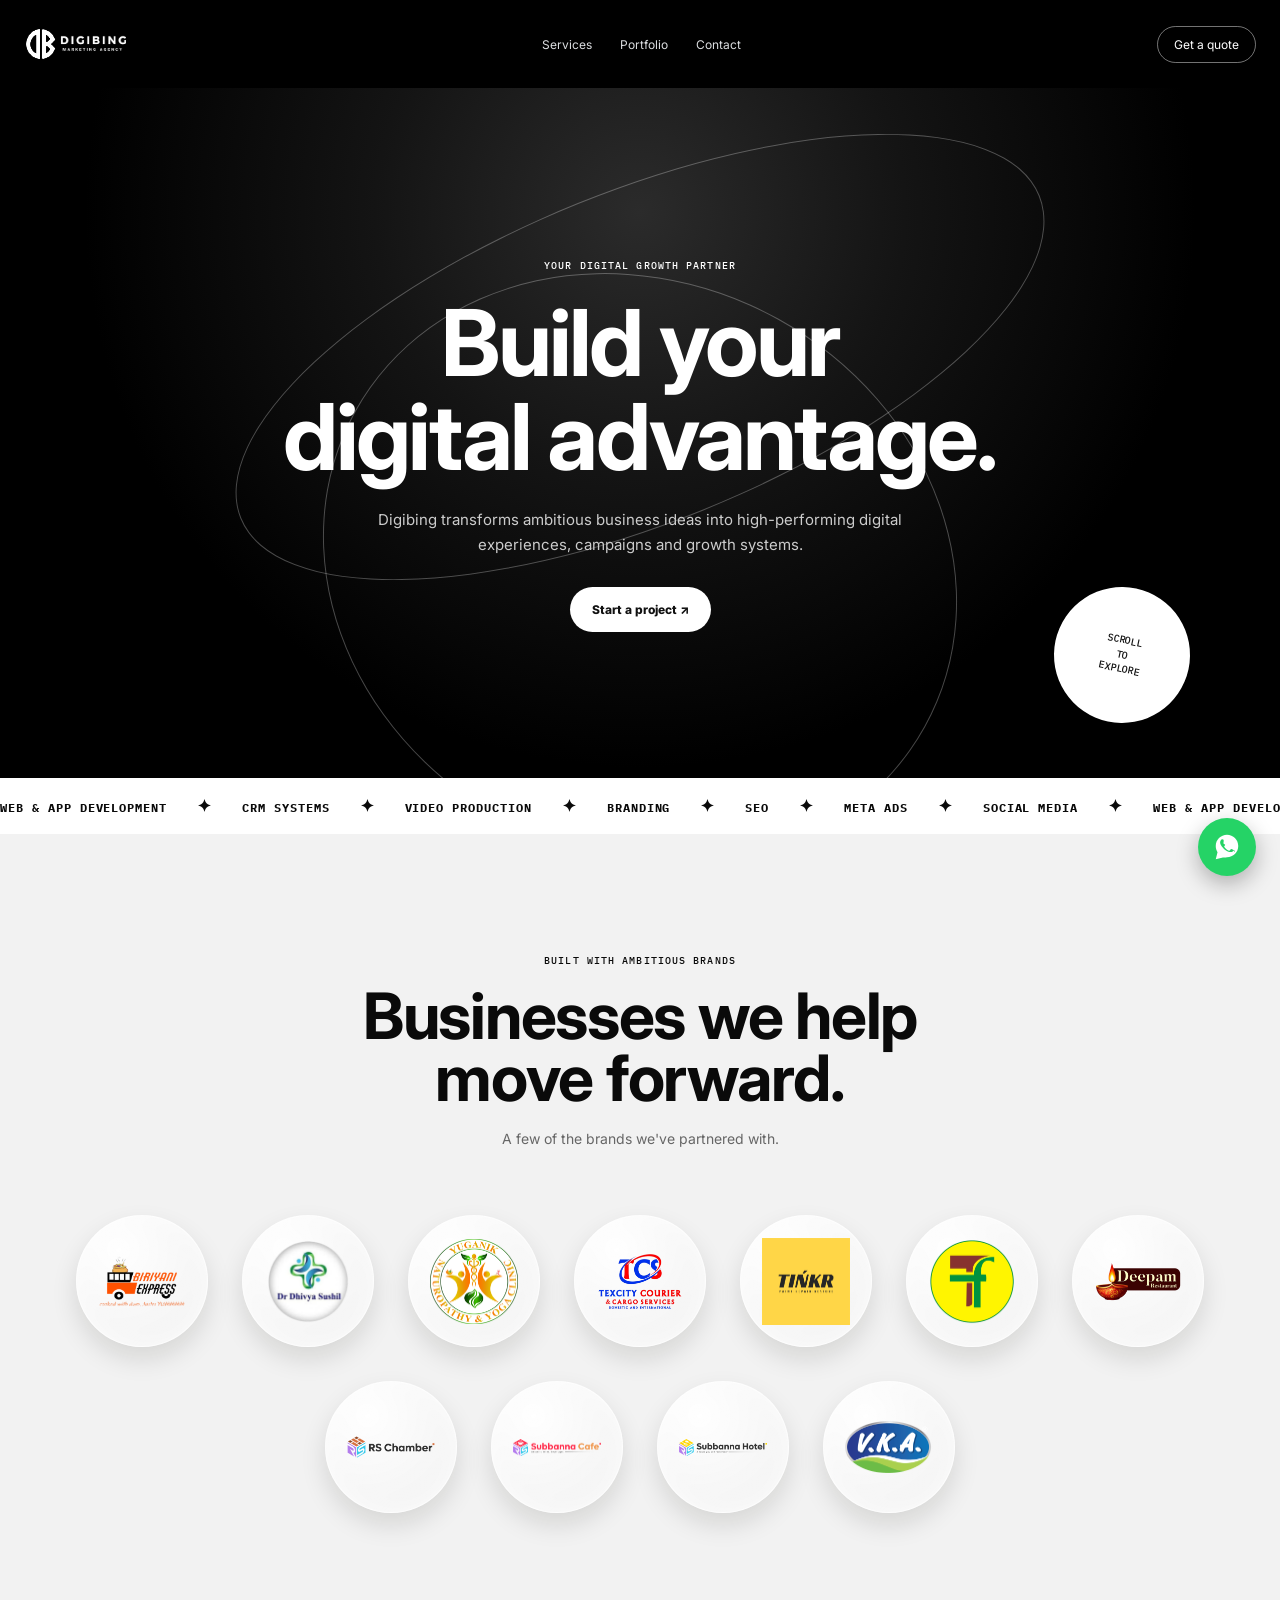
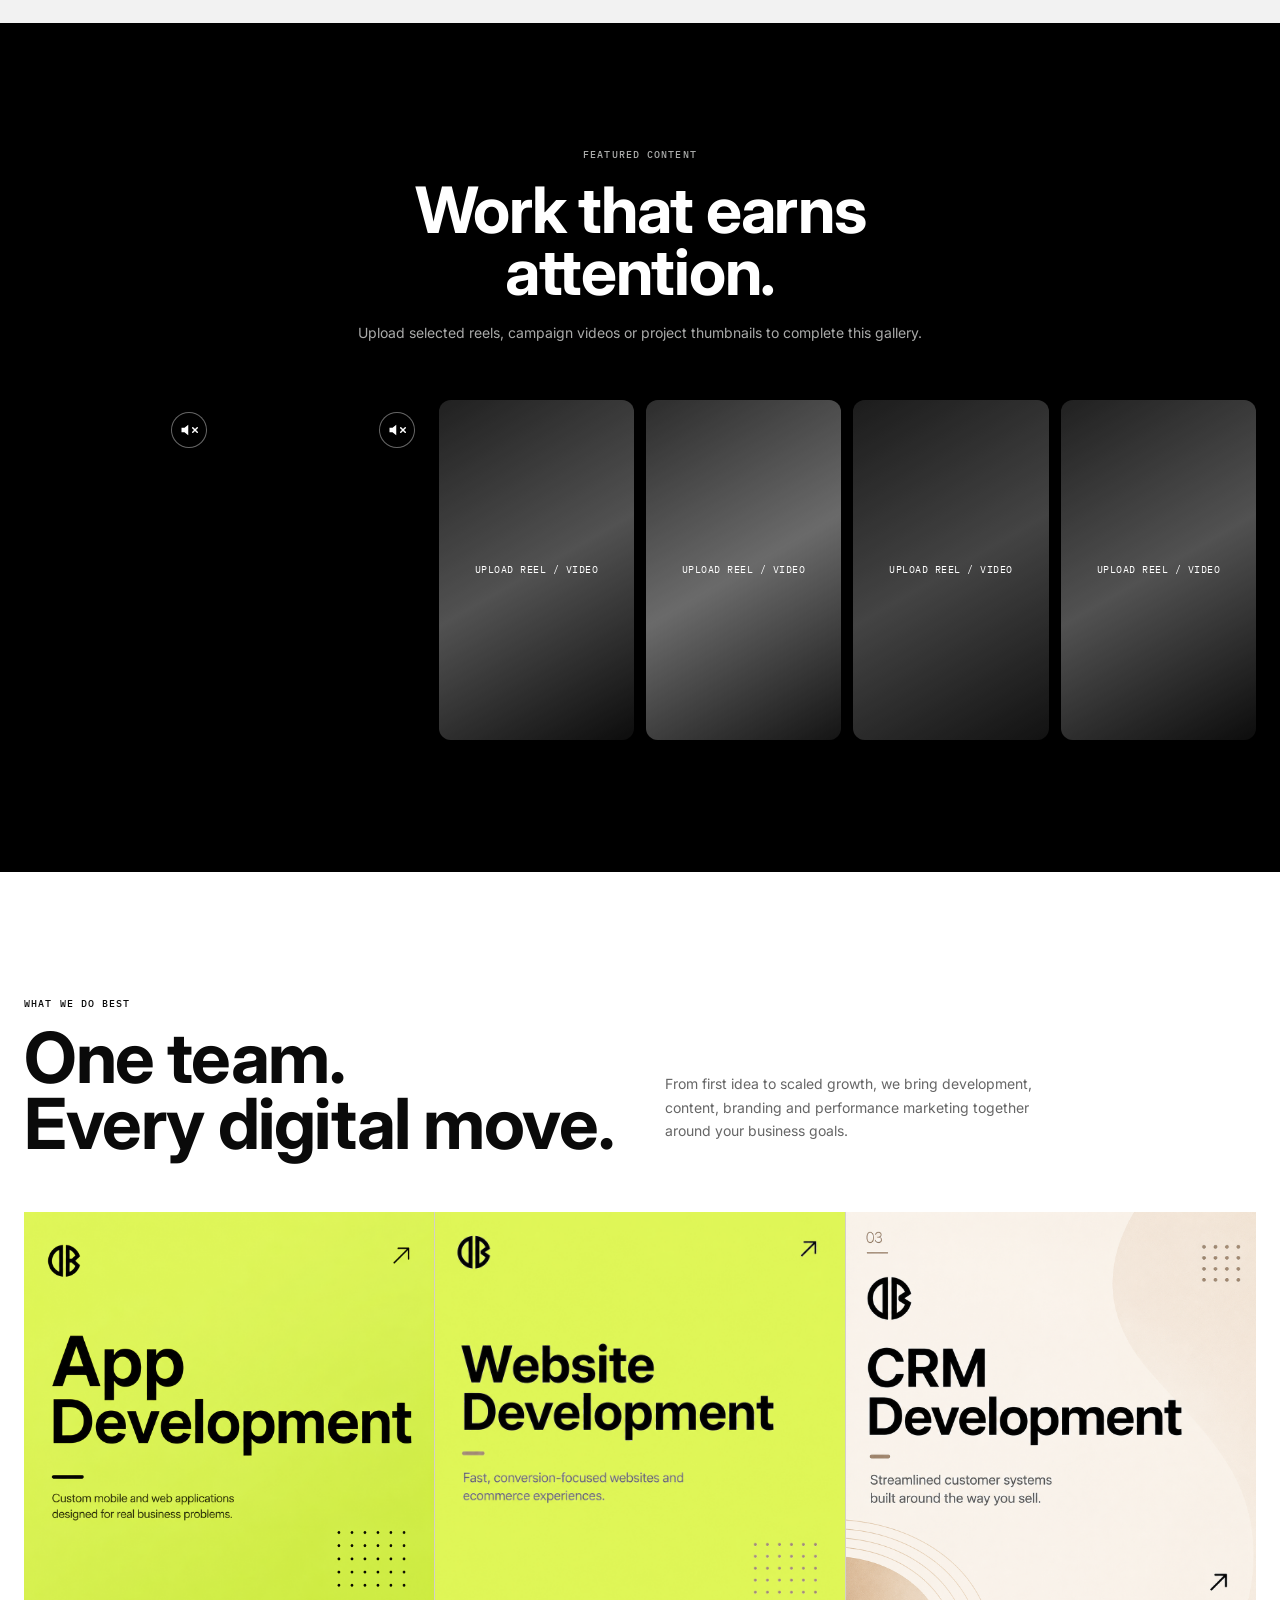
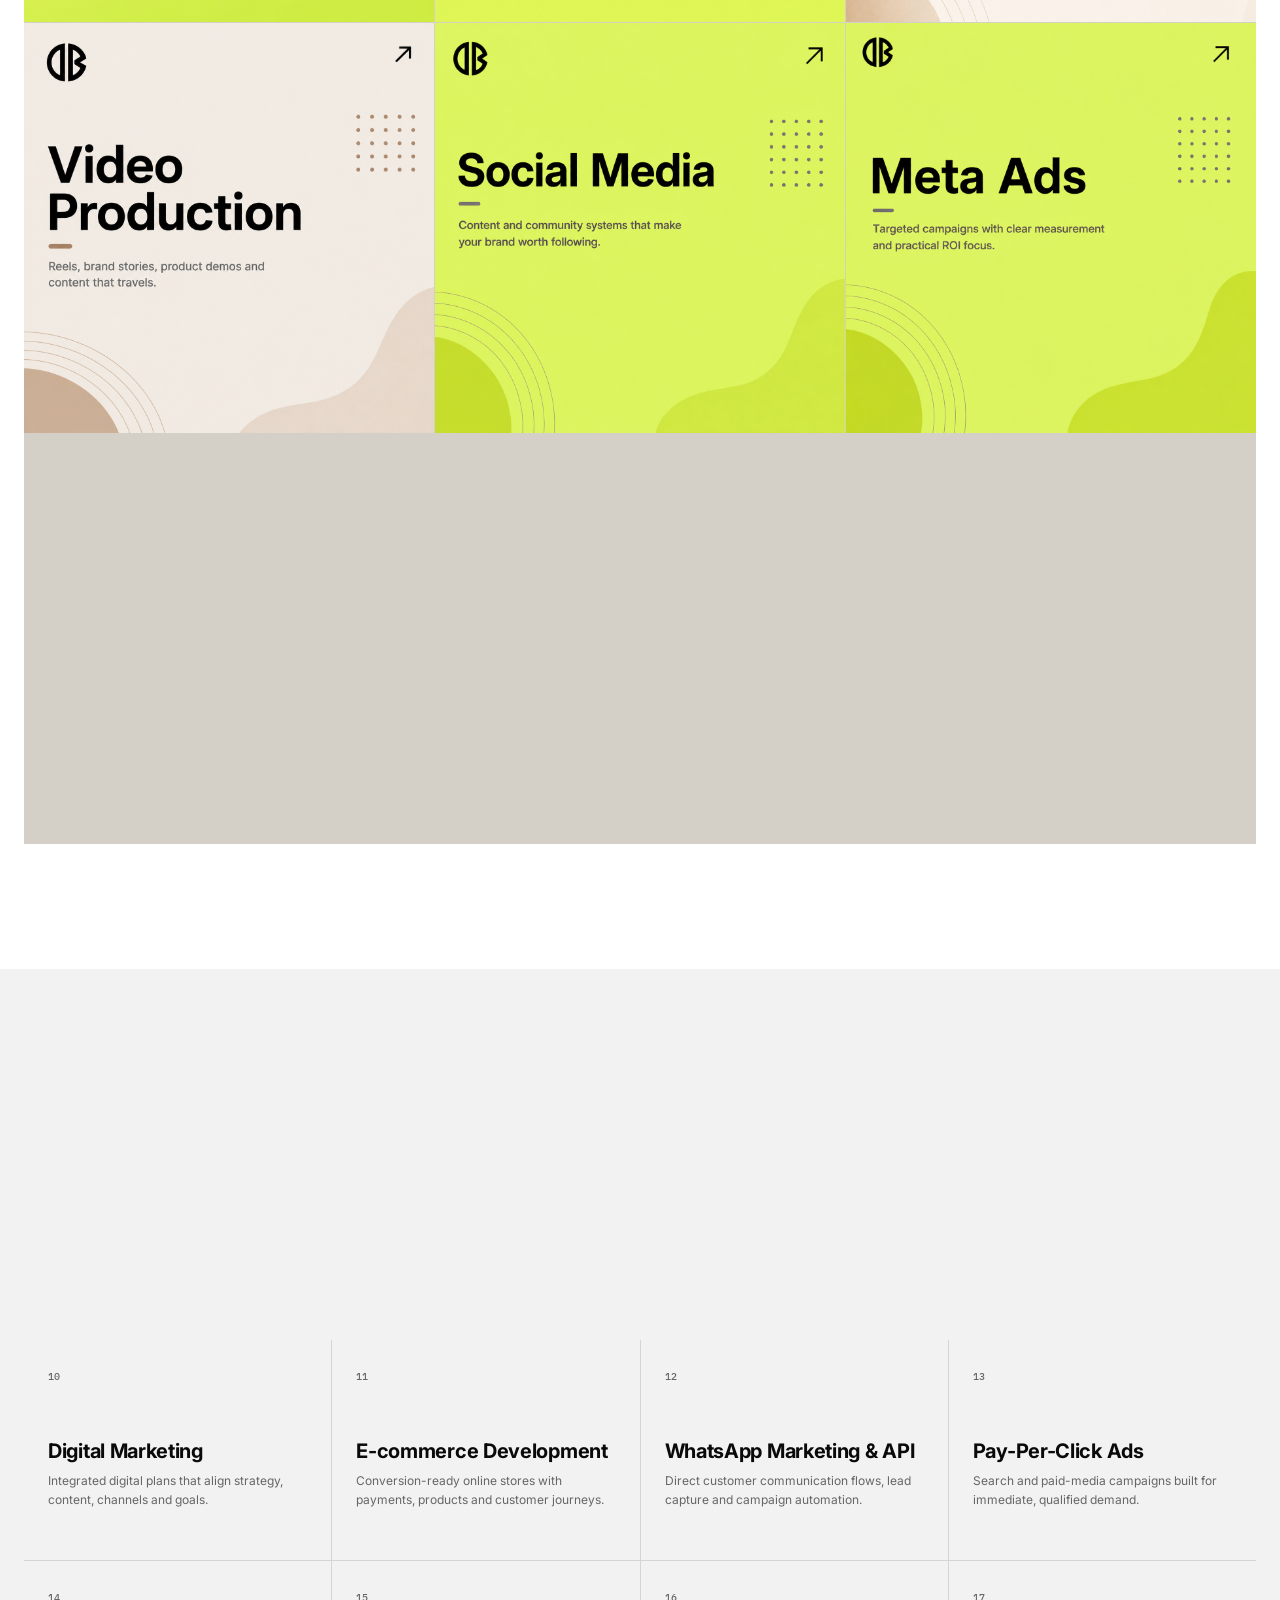
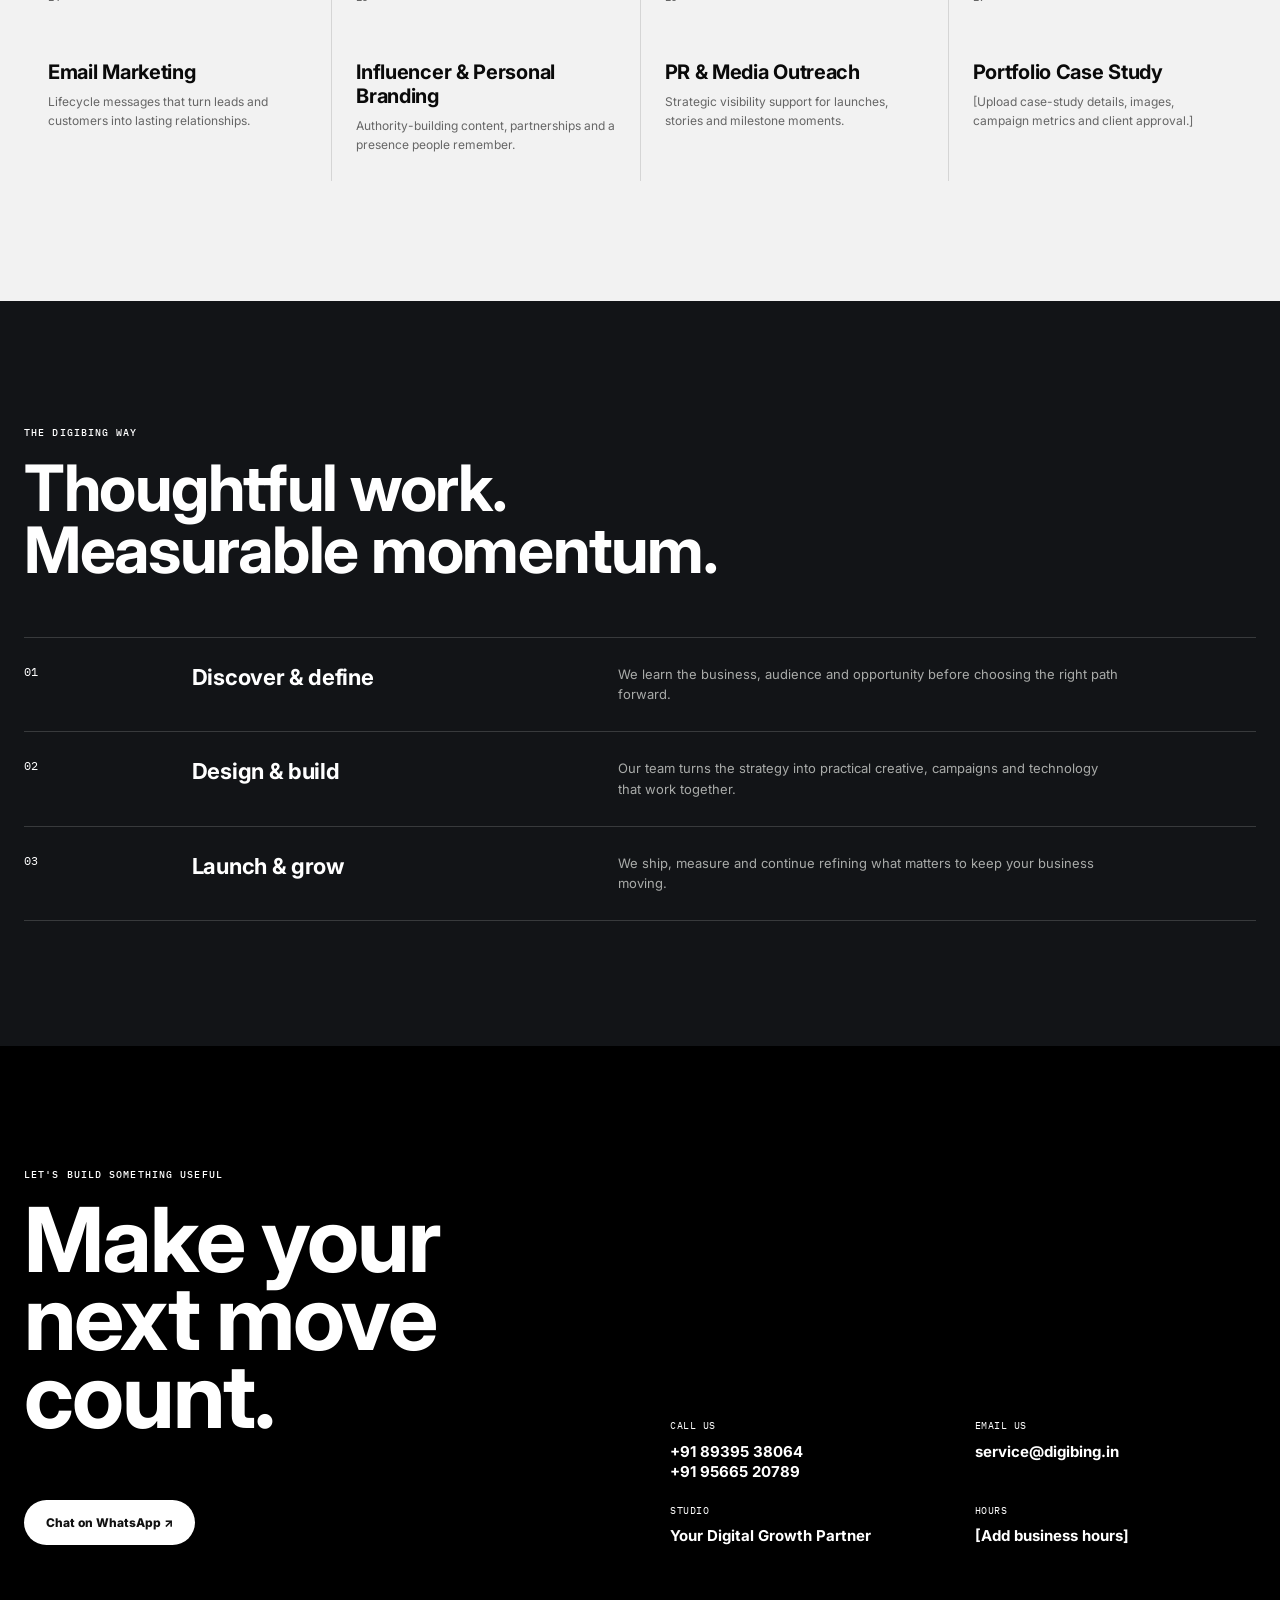
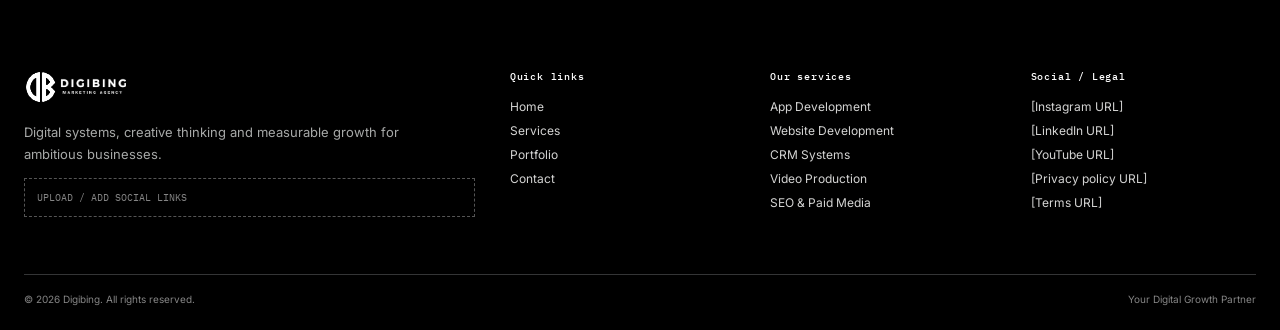
==== index.html @ eef33ba9 "Fix mobile touch interactions, logo pulse animation, per-reel audio, quote popup - Gate hover-only e" ====
<!doctype html>
<html lang="en">
<head>
  <meta charset="UTF-8" /><meta name="viewport" content="width=device-width, initial-scale=1.0" />
  <meta name="description" content="Digibing is a digital growth partner for web, app, CRM, video, branding, SEO and performance marketing." />
  <title>Digibing | Digital Growth Partner</title>
  <link rel="preconnect" href="https://fonts.googleapis.com" /><link rel="preconnect" href="https://fonts.gstatic.com" crossorigin />
  <link href="https://fonts.googleapis.com/css2?family=IBM+Plex+Mono:wght@400;500&family=Inter:wght@300;400;500;600;700;800;900&display=swap" rel="stylesheet" />
  <style>
    :root{--black:#000000;--ink:#0a0a0a;--cream:#ffffff;--lime:#ffffff;--orange:#000000;--muted:#666666;--line:rgba(255,255,255,.16)}*{box-sizing:border-box}html{scroll-behavior:smooth}body{margin:0;background:var(--cream);font-family:Inter,-apple-system,BlinkMacSystemFont,Arial,sans-serif;color:var(--ink)}a{text-decoration:none;color:inherit}.wrap{width:min(1240px,calc(100% - 48px));margin:auto}.eyebrow{font:500 10px 'IBM Plex Mono',monospace;letter-spacing:.11em;text-transform:uppercase}.top{background:var(--black);color:white}.nav{height:88px;display:flex;align-items:center;justify-content:space-between}.brand{display:flex;align-items:center}.brand img{height:34px;width:auto;filter:invert(1) brightness(2)}.nav nav{display:flex;gap:28px}.nav nav a{font-size:12px;color:#dcdee1}.nav nav a:hover{color:var(--lime)}.outline{border:1px solid rgba(255,255,255,.45);border-radius:100px;padding:10px 16px;font-size:12px;color:white}.hero{min-height:690px;position:relative;overflow:hidden;display:grid;place-items:center;text-align:center;background:radial-gradient(circle at 50% 18%,#2b2b2b 0,#141414 31%,#000000 65%)}.hero:before,.hero:after{content:"";position:absolute;border:1px solid rgba(255,255,255,.28);border-radius:50%;width:860px;height:330px;transform:rotate(-22deg)}.hero:before{top:103px}.hero:after{top:195px;width:650px;height:570px;transform:rotate(29deg)}.hero-content{position:relative;z-index:2;padding:100px 24px 75px}.hero .eyebrow{color:var(--lime)}h1,h2,h3,p{margin-top:0}h1,h2,h3{font-family:Inter,-apple-system,BlinkMacSystemFont,Arial,sans-serif;font-weight:700;letter-spacing:-.03em}h1{font-size:clamp(54px,7.2vw,108px);line-height:1.02;margin:24px 0;color:white}h1 em,h2 em{font-style:normal;font-weight:700}h1 em{color:var(--lime)}.hero-copy{max-width:580px;margin:auto;color:#cccccc;line-height:1.65;font-size:15px}.button{display:inline-block;margin-top:29px;border-radius:100px;background:var(--lime);padding:15px 22px;color:#111;font-size:12px;font-weight:800}.button:hover{transform:translateY(-3px);box-shadow:0 10px 25px rgba(255,255,255,.25)}.hero-chip{position:absolute;right:7%;bottom:55px;width:136px;height:136px;border-radius:50%;display:grid;place-items:center;background:#fff;color:#111;text-align:center;font:500 10px/1.45 'IBM Plex Mono',monospace;transform:rotate(12deg);z-index:2}.ticker{overflow:hidden;white-space:nowrap;background:var(--lime);padding:17px 0;font:700 12px 'IBM Plex Mono',monospace;letter-spacing:.08em}.ticker span{display:inline-block;animation:run 25s linear infinite}.ticker b{margin:0 22px;font-size:17px}@keyframes run{to{transform:translateX(-32%)}}.clients{padding:120px 0 100px;background:#f2f2f2}.section-head{text-align:center;max-width:780px;margin:0 auto 55px}.section-head h2{font-size:clamp(38px,5vw,70px);line-height:.97;letter-spacing:-.02em;margin:18px 0}.section-head p:last-child{color:var(--muted);font-size:14px;line-height:1.65}.bubble-grid{display:flex;flex-wrap:wrap;justify-content:center;gap:34px;padding:10px 0}.bubble{position:relative;width:132px;height:132px;cursor:pointer}.bubble-shell{position:absolute;inset:0;border-radius:50%;background:radial-gradient(circle at 32% 26%,rgba(255,255,255,.95),rgba(255,255,255,.4) 55%,rgba(255,255,255,.1) 100%);border:1px solid rgba(255,255,255,.75);box-shadow:0 12px 26px rgba(20,18,10,.12),inset 0 0 18px rgba(255,255,255,.6);transition:transform .4s cubic-bezier(.4,0,.2,1),opacity .4s ease}.bubble-logo-wrap{position:absolute;inset:0;display:grid;place-items:center;overflow:visible}.bubble-logo{width:66%;height:66%;object-fit:contain;position:relative;z-index:2;transition:transform .6s cubic-bezier(.32,1.7,.5,1) .05s,filter .4s ease}@keyframes bubblePulse{0%,100%{transform:scale(1)}45%{transform:scale(1.2)}}@keyframes bubbleShellPulse{0%,100%{transform:scale(1);opacity:.95}45%{transform:scale(1.08);opacity:1}}.bubble-logo.pulse{animation:bubblePulse .85s cubic-bezier(.34,1.56,.64,1)}.bubble-shell.pulse{animation:bubbleShellPulse .85s cubic-bezier(.34,1.56,.64,1)}@media(hover:hover) and (pointer:fine){.bubble:hover .bubble-shell{animation:bubbleShellPulse 1.3s ease-in-out infinite}.bubble:hover .bubble-logo{animation:bubblePulse 1.3s ease-in-out infinite}}.works{padding:125px 0;background:var(--black);color:white}.works .section-head p{color:#a9aaa9}.reel-grid{display:grid;grid-template-columns:repeat(6,1fr);gap:12px}.reel{position:relative;height:340px;border-radius:12px;overflow:hidden;background:linear-gradient(150deg,#242424,#585858 50%,#171717);display:flex;align-items:end;padding:16px}.reel:nth-child(2n){background:linear-gradient(150deg,#3a3a3a,#8a8a8a,#1a1a1a)}.reel:nth-child(3n){background:linear-gradient(150deg,#2a2a2a,#6a6a6a,#101010)}.reel:after{content:'UPLOAD REEL / VIDEO';position:absolute;inset:0;display:grid;place-items:center;background:rgba(0,0,0,.23);font:10px 'IBM Plex Mono',monospace;letter-spacing:.05em;color:#fff}.reel.has-video:after{content:none}.reel.has-video{height:auto;aspect-ratio:9/16;background:#000}.reel video{position:absolute;inset:0;width:100%;height:100%;object-fit:contain}.reel-audio{position:absolute;top:12px;right:12px;z-index:3;width:36px;height:36px;border-radius:50%;background:rgba(0,0,0,.55);border:1px solid rgba(255,255,255,.4);display:grid;place-items:center;cursor:pointer;padding:0}.reel-audio svg{width:18px;height:18px;display:block}.reel-audio .sound-wave{opacity:0;transition:opacity .2s ease}.reel-audio .mute-line{opacity:1;transition:opacity .2s ease}.reel-audio.unmuted .sound-wave{opacity:1}.reel-audio.unmuted .mute-line{opacity:0}.services{padding:125px 0}.services-intro{display:grid;grid-template-columns:1fr 1fr;gap:50px;align-items:end;margin-bottom:55px}.services-intro h2{font-size:clamp(42px,5.5vw,76px);letter-spacing:-.02em;line-height:.94;margin:15px 0 0}.services-intro>p{max-width:410px;line-height:1.7;color:var(--muted);font-size:14px}.service-grid{display:grid;grid-template-columns:repeat(3,1fr);gap:1px;background:#d4d0c7;align-items:start}.service{aspect-ratio:1/1;background:var(--cream);padding:25px;position:relative;transition:.35s}@media(hover:hover) and (pointer:fine){.service:hover{background:#e8e8e8;transform:translateY(-5px)}}.service.touch-active{background:#e8e8e8;transform:translateY(-5px)}.flip-card{aspect-ratio:1/1;min-height:0;align-self:start;padding:0!important;background:var(--cream)!important;overflow:hidden}.flip-card:hover{transform:none!important}.flip-inner{position:relative;width:100%;height:100%}.flip-inner .flip-face{position:absolute;top:0;right:0;bottom:0;left:0;background-size:cover;background-position:center;opacity:1;filter:blur(0);transform:scale(1);transition:opacity .9s ease,filter .9s ease,transform .9s ease}.flip-inner .flip-back{opacity:0;filter:blur(24px);transform:scale(1.12);z-index:2}@media(hover:hover) and (pointer:fine){.flip-card:hover .flip-face:not(.flip-back){opacity:0;filter:blur(24px);transform:scale(.9)}.flip-card:hover .flip-back{opacity:1;filter:blur(0);transform:scale(1)}}.flip-card.touch-active .flip-face:not(.flip-back){opacity:0;filter:blur(24px);transform:scale(.9)}.flip-card.touch-active .flip-back{opacity:1;filter:blur(0);transform:scale(1)}.service b{font:500 10px 'IBM Plex Mono',monospace;color:#696b6d}.service h3{font-size:22px;letter-spacing:-.015em;margin:0 0 8px}.service p{max-width:260px;color:var(--muted);font-size:12px;line-height:1.55;margin:0}.service a{position:absolute;right:23px;bottom:20px;font-size:22px}.about{min-height:670px;position:relative;background:#000000;color:#fff;overflow:hidden;padding:110px max(24px,calc((100vw - 1240px)/2))}.about p{color:#ccc}.about-content{position:relative;z-index:2;width:min(600px,100%)}.about h2{font-size:clamp(45px,6vw,86px);letter-spacing:-.02em;line-height:.9;margin:20px 0}.about p:last-of-type{font-size:15px;line-height:1.7;max-width:490px}.media-slot{position:absolute;right:8%;bottom:0;width:42%;height:83%;display:grid;place-items:center;background:linear-gradient(130deg,#1a1a1a,#5a5a5a);color:white;text-align:center;font:11px 'IBM Plex Mono',monospace;letter-spacing:.05em}.media-slot:after{content:'UPLOAD TEAM / AGENCY SHOWREEL';position:relative;z-index:2}.media-slot:before{content:'PLAY';display:grid;place-items:center;width:88px;height:88px;border:1px solid white;border-radius:50%;position:absolute;font-size:12px}.method{padding:125px 0;background:#121417;color:white}.method .section-head{text-align:left;margin:0 0 55px}.method .section-head h2{color:var(--lime)}.method-list{border-top:1px solid var(--line)}.method-item{padding:26px 0;border-bottom:1px solid var(--line);display:grid;grid-template-columns:12% 33% 1fr;gap:20px}.method-item b{font:12px 'IBM Plex Mono',monospace;color:var(--lime)}.method-item h3{font-size:22px;margin:0;letter-spacing:-.015em}.method-item p{color:#a9aba9;font-size:13px;line-height:1.6;margin:0;max-width:500px}.contact{padding:122px 0 55px;background:var(--orange);color:#ffffff}.contact h2{font-size:clamp(54px,7vw,100px);letter-spacing:-.02em;line-height:.87;margin:20px 0 36px}.contact-grid{display:grid;grid-template-columns:1fr 1fr;gap:60px;align-items:end}.contact-details{display:grid;grid-template-columns:1fr 1fr;gap:23px}.contact-details span{display:block;font:10px 'IBM Plex Mono',monospace;letter-spacing:.05em;text-transform:uppercase;margin-bottom:9px}.contact-details a,.contact-details p{font-size:15px;font-weight:700;margin:0}.contact .button{background:#ffffff;color:#111}.footer{padding:70px 0 25px;background:var(--black);color:white}.footer-grid{display:grid;grid-template-columns:2fr 1fr 1fr 1fr;gap:35px}.footer .brand{margin-bottom:18px}.footer p{color:#a7a9a8;font-size:13px;line-height:1.65;max-width:390px}.footer h3{font:500 10px 'IBM Plex Mono',monospace;letter-spacing:.08em;color:var(--lime);margin:0 0 16px}.footer li{list-style:none;margin:9px 0;font-size:12px;color:#d4d4d3}.footer ul{padding:0;margin:0}.social-empty{display:block;border:1px dashed #555;padding:12px;color:#858585;font:10px 'IBM Plex Mono',monospace}.copyright{border-top:1px solid #343536;margin-top:55px;padding-top:18px;color:#858585;font-size:10px;display:flex;justify-content:space-between}.reveal{opacity:0;transform:translateY(34px);transition:opacity .7s ease,transform .7s cubic-bezier(.2,.8,.2,1)}.reveal.show{opacity:1;transform:none}@media(max-width:820px){.nav nav{display:none}.hero{min-height:620px}.hero-chip{right:8%;bottom:27px;width:100px;height:100px}.bubble-grid{gap:22px}.bubble{width:108px;height:108px}.reel-grid{grid-template-columns:repeat(3,1fr)}.reel{height:265px}.services-intro,.contact-grid{grid-template-columns:1fr}.service-grid{grid-template-columns:repeat(2,1fr)}.about{min-height:790px;padding-top:80px}.media-slot{width:76%;height:44%;right:0}.method-item{grid-template-columns:15% 1fr}.method-item p{grid-column:2}.footer-grid{grid-template-columns:1fr 1fr}.copyright{display:block;line-height:2}.footer{padding-top:55px}}@media(max-width:520px){.wrap{width:calc(100% - 32px)}.hero:before{width:520px}.hero:after{width:480px}.bubble{width:92px;height:92px}.bubble-grid{gap:16px}.reel-grid{grid-template-columns:1fr 1fr}.reel{height:240px}.service-grid{grid-template-columns:1fr}.about{min-height:720px}.media-slot{width:90%;height:37%}.method-item{grid-template-columns:1fr}.method-item p{grid-column:auto}.contact-details{grid-template-columns:1fr}.footer-grid{grid-template-columns:1fr}.nav{height:76px}.outline{padding:8px 12px}.hero-chip{display:none}.whatsapp-fab{width:48px;height:48px;right:16px;bottom:16px}.whatsapp-fab svg{width:24px;height:24px}}@media(prefers-reduced-motion:reduce){*,*:before,*:after{transition:none!important;animation:none!important}.reveal{opacity:1;transform:none}}@media(min-width:821px) and (max-width:1080px){.wrap{width:min(1240px,calc(100% - 40px))}.hero{min-height:640px}.bubble{width:112px;height:112px}.bubble-grid{gap:24px}.reel-grid{grid-template-columns:repeat(4,1fr)}.reel{height:230px}.service-grid{grid-template-columns:repeat(2,1fr)}.about{min-height:600px}.method-item{grid-template-columns:16% 30% 1fr}}
    .extended-services{padding:120px 0;background:#f2f2f2}.extended-grid{display:grid;grid-template-columns:repeat(4,1fr);gap:1px;background:#d5d5d5}.extended-grid article{min-height:220px;background:#f2f2f2;padding:24px;transition:transform .35s,background .35s}@media(hover:hover) and (pointer:fine){.extended-grid article:hover{background:#e6e6e6;transform:translateY(-6px)}}.extended-grid article.touch-active{background:#e6e6e6;transform:translateY(-6px)}.extended-grid b{font:500 10px 'IBM Plex Mono',monospace;color:#666666}.extended-grid h3{font-size:20px;letter-spacing:-.015em;margin:55px 0 9px}.extended-grid p{font-size:12px;line-height:1.55;color:#666666;margin:0}@media(max-width:820px){.extended-grid{grid-template-columns:repeat(2,1fr)}}@media(max-width:520px){.extended-grid{grid-template-columns:1fr}}
    .whatsapp-fab{position:fixed;right:24px;bottom:24px;width:58px;height:58px;border-radius:50%;background:#25D366;display:grid;place-items:center;box-shadow:0 8px 22px rgba(0,0,0,.28);z-index:60;transition:transform .25s}.whatsapp-fab:hover{transform:scale(1.08)}.whatsapp-fab svg{width:30px;height:30px}
    .quote-modal{position:fixed;inset:0;z-index:100;display:none;align-items:center;justify-content:center;padding:24px}.quote-modal.open{display:flex}.quote-modal-backdrop{position:absolute;inset:0;background:rgba(0,0,0,.72);backdrop-filter:blur(2px)}.quote-modal-box{position:relative;width:min(640px,100%);height:min(90vh,880px);background:#fff;border-radius:16px;overflow:hidden;box-shadow:0 30px 80px rgba(0,0,0,.45)}.quote-modal-box iframe{width:100%;height:100%;border:0;display:block}.quote-modal-close{position:absolute;top:10px;right:10px;z-index:2;width:36px;height:36px;border-radius:50%;background:#111;color:#fff;border:none;display:grid;place-items:center;cursor:pointer;font-size:18px;line-height:1}.quote-modal-loading{position:absolute;inset:0;display:grid;place-items:center;font:500 11px 'IBM Plex Mono',monospace;letter-spacing:.06em;color:#666;background:#fff}@media(max-width:520px){.quote-modal{padding:0}.quote-modal-box{width:100%;height:100%;border-radius:0}}
  </style>
</head>
<body>
  <header class="top"><div class="nav wrap"><a class="brand" href="#home"><img src="assets/logo-black.png" alt="Digibing Marketing Agency" /></a><nav><a href="#services">Services</a><a href="#work">Portfolio</a><a href="#contact">Contact</a></nav><a class="outline" href="https://docs.google.com/forms/d/e/1FAIpQLSeZ3lZQRuhOQ8CNdk_YqprCrwqTwI-ktrtlCZV--6KHsHvEZg/viewform?usp=publish-editor" target="_blank" rel="noopener" id="quoteTrigger">Get a quote</a></div></header>
  <div class="quote-modal" id="quoteModal"><div class="quote-modal-backdrop" data-close="1"></div><div class="quote-modal-box"><button class="quote-modal-close" type="button" aria-label="Close quote form" data-close="1">✕</button><div class="quote-modal-loading" id="quoteLoading">LOADING FORM…</div><iframe id="quoteFrame" title="Get a quote form" loading="lazy"></iframe></div></div>
  <main id="home"><section class="hero"><div class="hero-content"><p class="eyebrow">Your Digital Growth Partner</p><h1>Build your<br /><em>digital</em> advantage.</h1><p class="hero-copy">Digibing transforms ambitious business ideas into high-performing digital experiences, campaigns and growth systems.</p><a class="button" href="#contact">Start a project ↗</a></div><span class="hero-chip">SCROLL<br />TO<br />EXPLORE</span></section><div class="ticker"><span>WEB &amp; APP DEVELOPMENT <b>✦</b> CRM SYSTEMS <b>✦</b> VIDEO PRODUCTION <b>✦</b> BRANDING <b>✦</b> SEO <b>✦</b> META ADS <b>✦</b> SOCIAL MEDIA <b>✦</b> WEB &amp; APP DEVELOPMENT <b>✦</b> CRM SYSTEMS <b>✦</b></span></div>
  <section class="clients" id="work"><div class="wrap"><div class="section-head reveal"><p class="eyebrow">Built with ambitious brands</p><h2>Businesses we help<br />move <em>forward.</em></h2><p>A few of the brands we've partnered with.</p></div><div class="bubble-grid reveal">
    <div class="bubble"><span class="bubble-shell"></span><div class="bubble-logo-wrap"><img class="bubble-logo" src="assets/clients/biriyani-express.png" alt="Biriyani Express" /></div></div>
    <div class="bubble"><span class="bubble-shell"></span><div class="bubble-logo-wrap"><img class="bubble-logo" src="assets/clients/dr-dhivya-sushil.png" alt="Dr Dhivya Sushil" /></div></div>
    <div class="bubble"><span class="bubble-shell"></span><div class="bubble-logo-wrap"><img class="bubble-logo" src="assets/clients/yuganik.png" alt="Yuganik Naturopathy &amp; Yoga Clinic" /></div></div>
    <div class="bubble"><span class="bubble-shell"></span><div class="bubble-logo-wrap"><img class="bubble-logo" src="assets/clients/texcity-courier.png" alt="Texcity Courier &amp; Cargo Services" /></div></div>
    <div class="bubble"><span class="bubble-shell"></span><div class="bubble-logo-wrap"><img class="bubble-logo" src="assets/clients/tinkr.png" alt="Tinkr" /></div></div>
    <div class="bubble"><span class="bubble-shell"></span><div class="bubble-logo-wrap"><img class="bubble-logo" src="assets/clients/ff-logo.png" alt="FF" /></div></div>
    <div class="bubble"><span class="bubble-shell"></span><div class="bubble-logo-wrap"><img class="bubble-logo" src="assets/clients/deepam-restaurant.png" alt="Deepam Restaurant" /></div></div>
    <div class="bubble"><span class="bubble-shell"></span><div class="bubble-logo-wrap"><img class="bubble-logo" src="assets/clients/rs-chamber.png" alt="RS Chamber" /></div></div>
    <div class="bubble"><span class="bubble-shell"></span><div class="bubble-logo-wrap"><img class="bubble-logo" src="assets/clients/subbanna-cafe.png" alt="Subbanna Cafe" /></div></div>
    <div class="bubble"><span class="bubble-shell"></span><div class="bubble-logo-wrap"><img class="bubble-logo" src="assets/clients/subbanna-hotel.png" alt="Subbanna Hotel" /></div></div>
    <div class="bubble"><span class="bubble-shell"></span><div class="bubble-logo-wrap"><img class="bubble-logo" src="assets/clients/vka.png" alt="V.K.A." /></div></div>
  </div></div></section>
  <section class="works"><div class="wrap"><div class="section-head reveal"><p class="eyebrow">Featured content</p><h2>Work that earns<br /><em>attention.</em></h2><p>Upload selected reels, campaign videos or project thumbnails to complete this gallery.</p></div><div class="reel-grid reveal"><div class="reel has-video"><video src="assets/reels/dosa-subbanna-hotel.mp4" autoplay muted loop playsinline preload="metadata"></video><button class="reel-audio" type="button" aria-label="Toggle sound" aria-pressed="false"><svg viewBox="0 0 24 24" fill="none" stroke="white" stroke-width="2" stroke-linecap="round" stroke-linejoin="round"><polygon points="11 5 6 9 2 9 2 15 6 15 11 19 11 5" fill="white" stroke="none"/><line class="mute-line" x1="23" y1="9" x2="17" y2="15"/><line class="mute-line" x1="17" y1="9" x2="23" y2="15"/><path class="sound-wave" d="M15.54 8.46a5 5 0 0 1 0 7.07"/><path class="sound-wave" d="M19.07 4.93a10 10 0 0 1 0 14.14"/></svg></button></div><div class="reel has-video"><video src="assets/reels/idly-kari-kulambu.mp4" autoplay muted loop playsinline preload="metadata"></video><button class="reel-audio" type="button" aria-label="Toggle sound" aria-pressed="false"><svg viewBox="0 0 24 24" fill="none" stroke="white" stroke-width="2" stroke-linecap="round" stroke-linejoin="round"><polygon points="11 5 6 9 2 9 2 15 6 15 11 19 11 5" fill="white" stroke="none"/><line class="mute-line" x1="23" y1="9" x2="17" y2="15"/><line class="mute-line" x1="17" y1="9" x2="23" y2="15"/><path class="sound-wave" d="M15.54 8.46a5 5 0 0 1 0 7.07"/><path class="sound-wave" d="M19.07 4.93a10 10 0 0 1 0 14.14"/></svg></button></div><div class="reel"></div><div class="reel"></div><div class="reel"></div><div class="reel"></div></div></div></section>
  <section class="services" id="services"><div class="wrap"><div class="services-intro reveal"><div><p class="eyebrow">What we do best</p><h2>One team.<br />Every <em>digital move.</em></h2></div><p>From first idea to scaled growth, we bring development, content, branding and performance marketing together around your business goals.</p></div><div class="service-grid"> <article class="service flip-card reveal"><div class="flip-inner"><a class="flip-face" href="#contact" aria-label="App Development — front" style="background-image:url('assets/service-app-development-front.png')"></a><a class="flip-face flip-back" href="#contact" aria-label="App Development — back" style="background-image:url('assets/service-app-development-back.png')"></a></div></article><article class="service flip-card reveal"><div class="flip-inner"><a class="flip-face" href="#contact" aria-label="Website Development — front" style="background-image:url('assets/service-website-development-front.png')"></a><a class="flip-face flip-back" href="#contact" aria-label="Website Development — back" style="background-image:url('assets/service-website-development-back.png')"></a></div></article><article class="service flip-card reveal"><div class="flip-inner"><a class="flip-face" href="#contact" aria-label="CRM Development — front" style="background-image:url('assets/service-crm-development-front.png')"></a><a class="flip-face flip-back" href="#contact" aria-label="CRM Development — back" style="background-image:url('assets/service-crm-development-back.png')"></a></div></article><article class="service flip-card reveal"><div class="flip-inner"><a class="flip-face" href="#contact" aria-label="Video Production — front" style="background-image:url('assets/service-video-production-front.png')"></a><a class="flip-face flip-back" href="#contact" aria-label="Video Production — back" style="background-image:url('assets/service-video-production-back.png')"></a></div></article><article class="service flip-card reveal"><div class="flip-inner"><a class="flip-face" href="#contact" aria-label="Social Media — front" style="background-image:url('assets/service-social-media-front.png')"></a><a class="flip-face flip-back" href="#contact" aria-label="Social Media — back" style="background-image:url('assets/service-social-media-back.png')"></a></div></article><article class="service flip-card reveal"><div class="flip-inner"><a class="flip-face" href="#contact" aria-label="Meta Ads — front" style="background-image:url('assets/service-meta-ads-front.png')"></a><a class="flip-face flip-back" href="#contact" aria-label="Meta Ads — back" style="background-image:url('assets/service-meta-ads-back.png')"></a></div></article><article class="service reveal"><h3>Graphic Design</h3><p>Brand identities and creative assets that make you recognisable.</p><a href="#contact">↗</a></article><article class="service reveal"><h3>SEO &amp; Local SEO</h3><p>Get discovered by customers when they are ready to search.</p><a href="#contact">↗</a></article><article class="service reveal"><h3>Performance Marketing</h3><p>Media, creative and optimisation made to drive meaningful actions.</p></article></div></div></section>
  <section class="extended-services"><div class="wrap"><div class="section-head reveal"><p class="eyebrow">Full service directory</p><h2>More ways to create<br /><em>meaningful reach.</em></h2><p>Every service module from the reference flow is available here with Digibing-focused copy.</p></div><div class="extended-grid"><article class="reveal"><b>10</b><h3>Digital Marketing</h3><p>Integrated digital plans that align strategy, content, channels and goals.</p></article><article class="reveal"><b>11</b><h3>E-commerce Development</h3><p>Conversion-ready online stores with payments, products and customer journeys.</p></article><article class="reveal"><b>12</b><h3>WhatsApp Marketing &amp; API</h3><p>Direct customer communication flows, lead capture and campaign automation.</p></article><article class="reveal"><b>13</b><h3>Pay-Per-Click Ads</h3><p>Search and paid-media campaigns built for immediate, qualified demand.</p></article><article class="reveal"><b>14</b><h3>Email Marketing</h3><p>Lifecycle messages that turn leads and customers into lasting relationships.</p></article><article class="reveal"><b>15</b><h3>Influencer &amp; Personal Branding</h3><p>Authority-building content, partnerships and a presence people remember.</p></article><article class="reveal"><b>16</b><h3>PR &amp; Media Outreach</h3><p>Strategic visibility support for launches, stories and milestone moments.</p></article><article class="reveal"><b>17</b><h3>Portfolio Case Study</h3><p>[Upload case-study details, images, campaign metrics and client approval.]</p></article></div></div></section>
  <section class="method"><div class="wrap"><div class="section-head reveal"><p class="eyebrow">The Digibing way</p><h2>Thoughtful work.<br />Measurable <em>momentum.</em></h2></div><div class="method-list"><article class="method-item reveal"><b>01</b><h3>Discover &amp; define</h3><p>We learn the business, audience and opportunity before choosing the right path forward.</p></article><article class="method-item reveal"><b>02</b><h3>Design &amp; build</h3><p>Our team turns the strategy into practical creative, campaigns and technology that work together.</p></article><article class="method-item reveal"><b>03</b><h3>Launch &amp; grow</h3><p>We ship, measure and continue refining what matters to keep your business moving.</p></article></div></div></section>
  <section class="contact" id="contact"><div class="wrap"><div class="contact-grid reveal"><div><p class="eyebrow">Let's build something useful</p><h2>Make your<br />next move<br /><em>count.</em></h2><a class="button" href="https://wa.me/918939538064">Chat on WhatsApp ↗</a></div><div class="contact-details"><div><span>Call us</span><a href="tel:+918939538064">+91 89395 38064</a><br /><a href="tel:+919566520789">+91 95665 20789</a></div><div><span>Email us</span><a href="mailto:service@digibing.in">service@digibing.in</a></div><div><span>Studio</span><p>Your Digital Growth Partner</p></div><div><span>Hours</span><p>[Add business hours]</p></div></div></div></div></section></main>
  <footer class="footer"><div class="wrap"><div class="footer-grid"><div><a class="brand" href="#home"><img src="assets/logo-black.png" alt="Digibing Marketing Agency" /></a><p>Digital systems, creative thinking and measurable growth for ambitious businesses.</p><span class="social-empty">UPLOAD / ADD SOCIAL LINKS</span></div><div><h3>Quick links</h3><ul><li><a href="#home">Home</a></li><li><a href="#services">Services</a></li><li><a href="#work">Portfolio</a></li><li><a href="#contact">Contact</a></li></ul></div><div><h3>Our services</h3><ul><li>App Development</li><li>Website Development</li><li>CRM Systems</li><li>Video Production</li><li>SEO &amp; Paid Media</li></ul></div><div><h3>Social / Legal</h3><ul><li>[Instagram URL]</li><li>[LinkedIn URL]</li><li>[YouTube URL]</li><li>[Privacy policy URL]</li><li>[Terms URL]</li></ul></div></div><div class="copyright"><span>© 2026 Digibing. All rights reserved.</span><span>Your Digital Growth Partner</span></div></div></footer>
  <a class="whatsapp-fab" href="https://wa.me/918939538064" target="_blank" rel="noopener" aria-label="Chat on WhatsApp">
    <svg viewBox="0 0 32 32" fill="white" xmlns="http://www.w3.org/2000/svg"><path d="M16.001 3C9.373 3 4 8.373 4 15c0 2.386.694 4.61 1.892 6.484L4 29l7.71-1.86A11.94 11.94 0 0 0 16.001 27C22.63 27 28 21.627 28 15S22.63 3 16.001 3Zm6.997 16.6c-.297.83-1.47 1.556-2.417 1.756-.643.13-1.482.234-4.309-.925-3.617-1.484-5.946-5.16-6.128-5.4-.176-.243-1.464-1.95-1.464-3.72 0-1.77.913-2.634 1.246-3 .326-.36.71-.446.946-.446.235 0 .47.002.676.012.216.01.508-.082.795.607.297.71.006 2.36.006 2.36-.297.71-.005 1.62.098 1.732.098.113.196.11.478.243.283.13.548.28.774.5.226.22.44.4.34.66-.1.26-.51.61-.82.94-.18.19-.37.4-.16.75.21.35.94 1.52 2.02 2.46 1.39 1.21 2.55 1.6 2.93 1.77.38.17.6.14.82-.09.22-.23.94-1.09 1.19-1.47.25-.38.5-.31.85-.19.35.12 2.19 1.03 2.56 1.22.37.19.62.28.71.44.09.16.09.94-.2 1.77Z"/></svg>
  </a>
  <script>
    const o=new IntersectionObserver(e=>e.forEach(x=>{if(x.isIntersecting)x.target.classList.add('show')}),{threshold:.12});
    document.querySelectorAll('.reveal').forEach(x=>o.observe(x));

    /* Get a quote: open Google Form as an on-page popup */
    (function(){
      const FORM_URL='https://docs.google.com/forms/d/e/1FAIpQLSeZ3lZQRuhOQ8CNdk_YqprCrwqTwI-ktrtlCZV--6KHsHvEZg/viewform?embedded=true';
      const trigger=document.getElementById('quoteTrigger');
      const modal=document.getElementById('quoteModal');
      const frame=document.getElementById('quoteFrame');
      const loading=document.getElementById('quoteLoading');
      let loaded=false;
      function openModal(e){
        if(e)e.preventDefault();
        if(!loaded){frame.src=FORM_URL;loaded=true;}
        modal.classList.add('open');
        document.body.style.overflow='hidden';
      }
      function closeModal(){
        modal.classList.remove('open');
        document.body.style.overflow='';
      }
      trigger.addEventListener('click',openModal);
      modal.querySelectorAll('[data-close]').forEach(el=>el.addEventListener('click',closeModal));
      document.addEventListener('keydown',e=>{if(e.key==='Escape')closeModal();});
      frame.addEventListener('load',()=>{loading.style.display='none';});
    })();

    const isTouch=matchMedia('(hover: none)').matches;

    /* Card flip / highlight: tap to show, tap again (or tap elsewhere) to revert */
    if(isTouch){
      const tappable=document.querySelectorAll('.flip-card, .service, .extended-grid article');
      tappable.forEach(el=>{
        el.addEventListener('click',function(e){
          const active=el.classList.contains('touch-active');
          document.querySelectorAll('.touch-active').forEach(x=>{if(x!==el)x.classList.remove('touch-active')});
          if(active){el.classList.remove('touch-active');}
          else{e.preventDefault();el.classList.add('touch-active');}
        });
      });
      document.addEventListener('click',function(e){
        if(!e.target.closest('.flip-card, .service, .extended-grid article')){
          document.querySelectorAll('.touch-active').forEach(x=>x.classList.remove('touch-active'));
        }
      });
    }

    /* Logo bubbles: pulse zoom on tap (retriggers every tap) and on scroll into view */
    function pulseBubble(bubble){
      const logo=bubble.querySelector('.bubble-logo');
      const shell=bubble.querySelector('.bubble-shell');
      [logo,shell].forEach(el=>{if(!el)return;el.classList.remove('pulse');void el.offsetWidth;el.classList.add('pulse');});
    }
    document.querySelectorAll('.bubble').forEach(bubble=>{
      ['.bubble-logo','.bubble-shell'].forEach(sel=>{
        const el=bubble.querySelector(sel);
        if(el)el.addEventListener('animationend',()=>el.classList.remove('pulse'));
      });
      if(isTouch){
        bubble.addEventListener('click',()=>pulseBubble(bubble));
      }
    });
    const bubbleIO=new IntersectionObserver(entries=>{
      entries.forEach(entry=>{if(entry.isIntersecting)pulseBubble(entry.target);});
    },{threshold:.6});
    document.querySelectorAll('.bubble').forEach(b=>bubbleIO.observe(b));

    /* Reel audio: tap a reel's speaker to play that reel's sound alone */
    const reelButtons=document.querySelectorAll('.reel-audio');
    reelButtons.forEach(btn=>{
      btn.addEventListener('click',function(e){
        e.preventDefault();e.stopPropagation();
        const video=btn.closest('.reel').querySelector('video');
        const willUnmute=video.muted;
        document.querySelectorAll('.reel.has-video video').forEach(v=>{v.muted=true;});
        reelButtons.forEach(b=>{b.classList.remove('unmuted');b.setAttribute('aria-pressed','false');});
        if(willUnmute){
          video.muted=false;
          video.volume=1;
          video.play().catch(()=>{});
          btn.classList.add('unmuted');
          btn.setAttribute('aria-pressed','true');
        }
      });
    });
  </script>
</body></html>
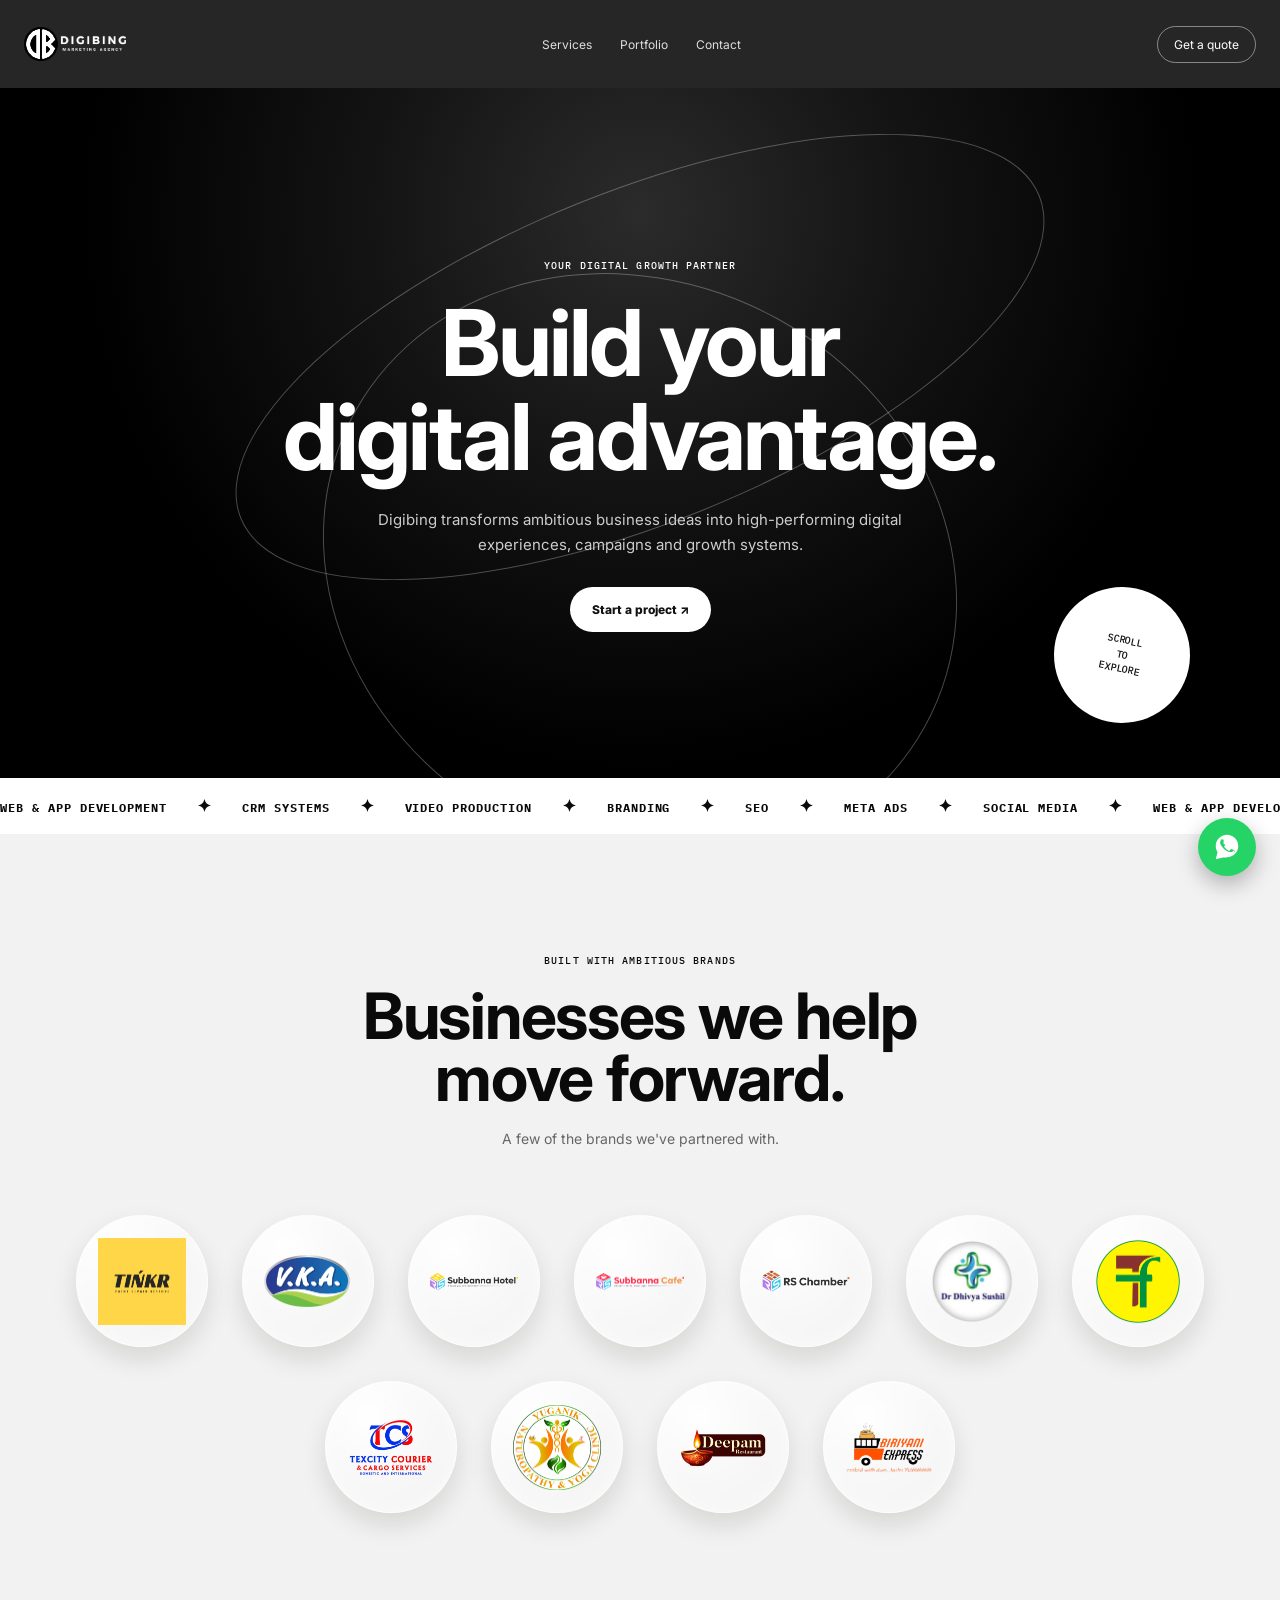
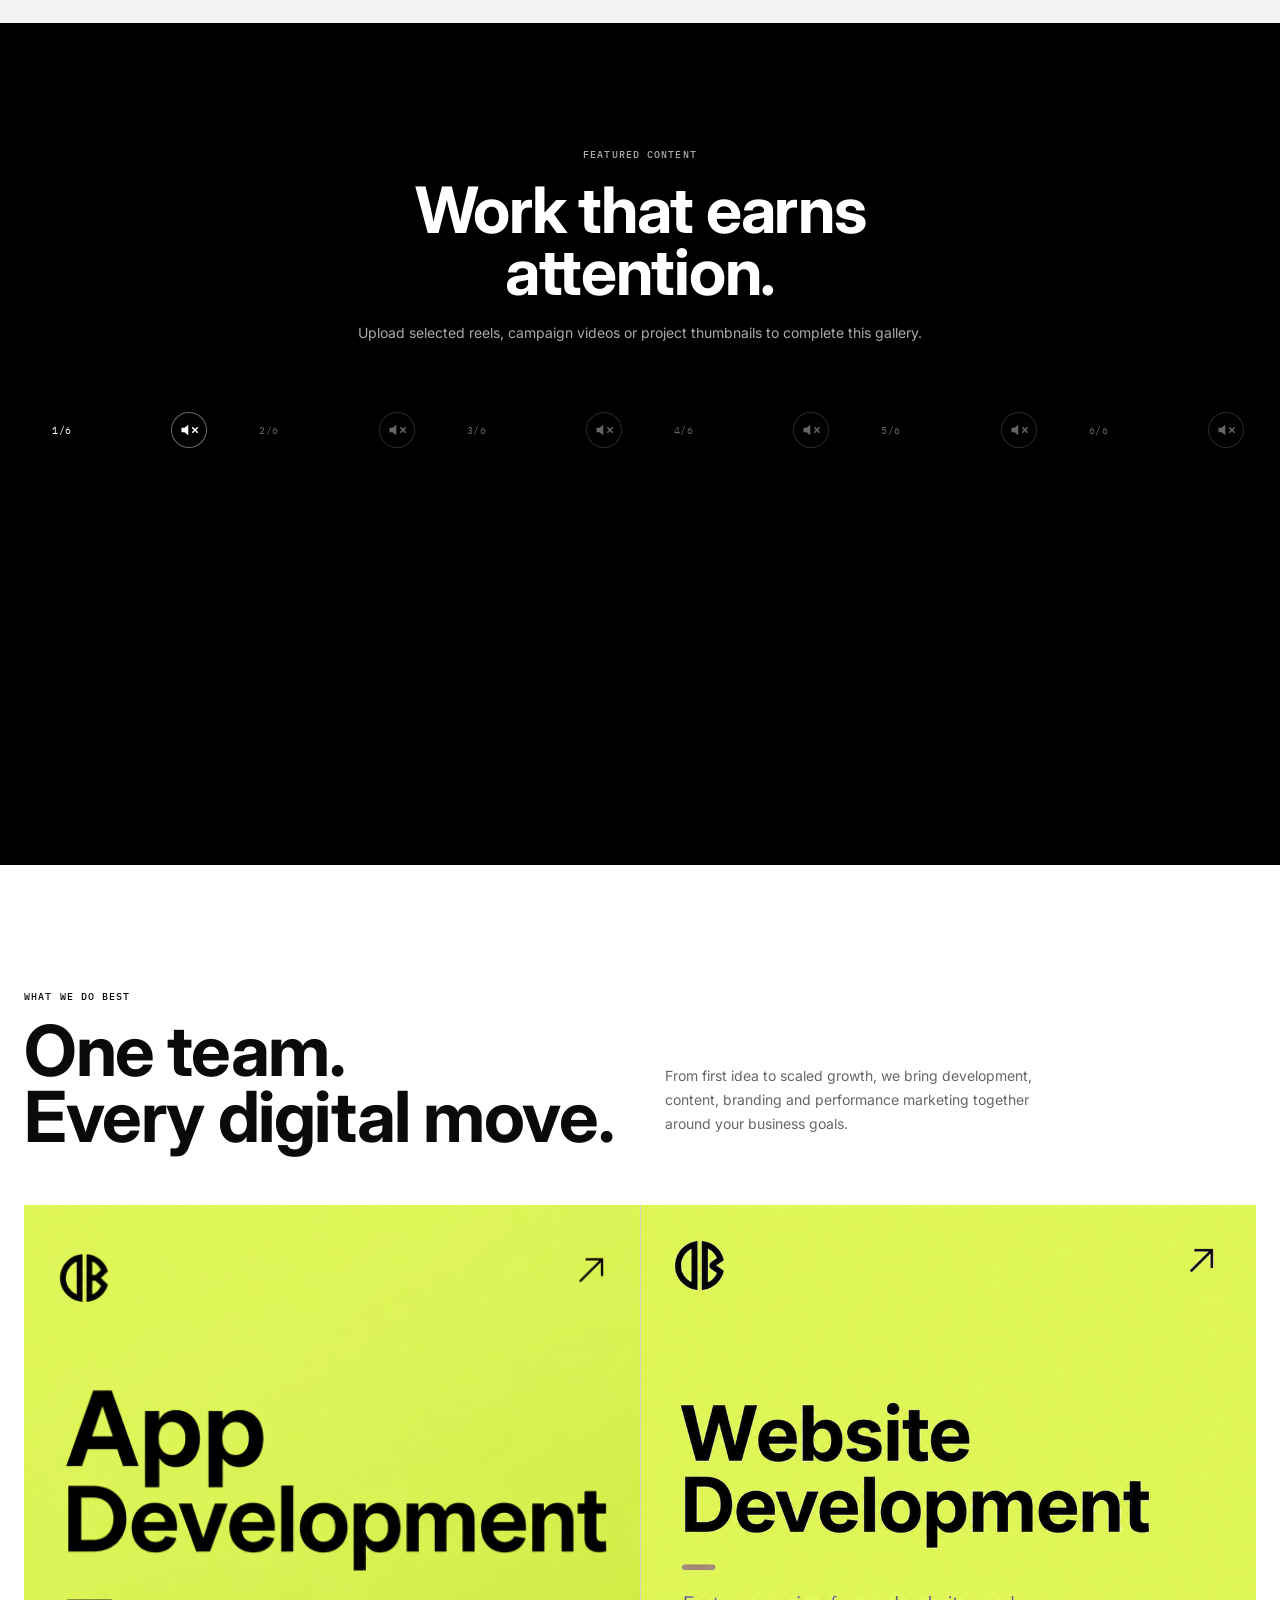
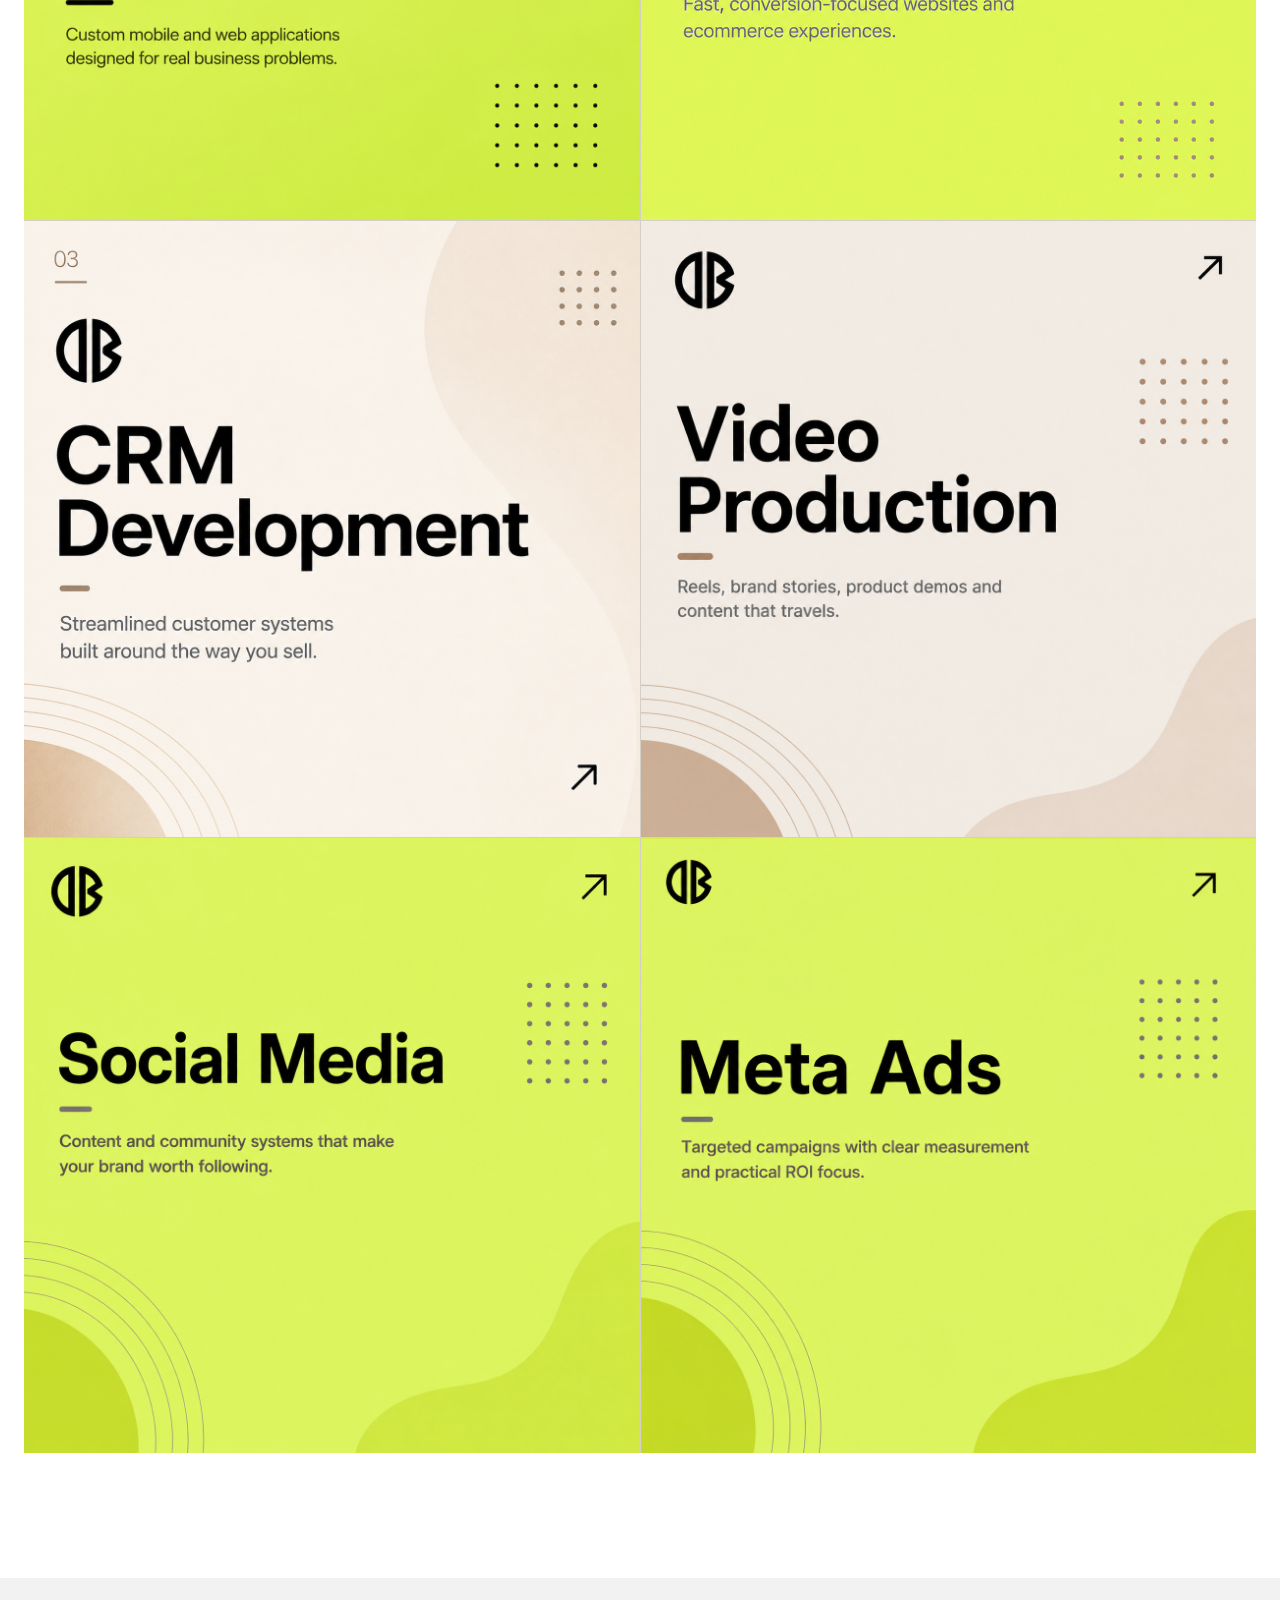
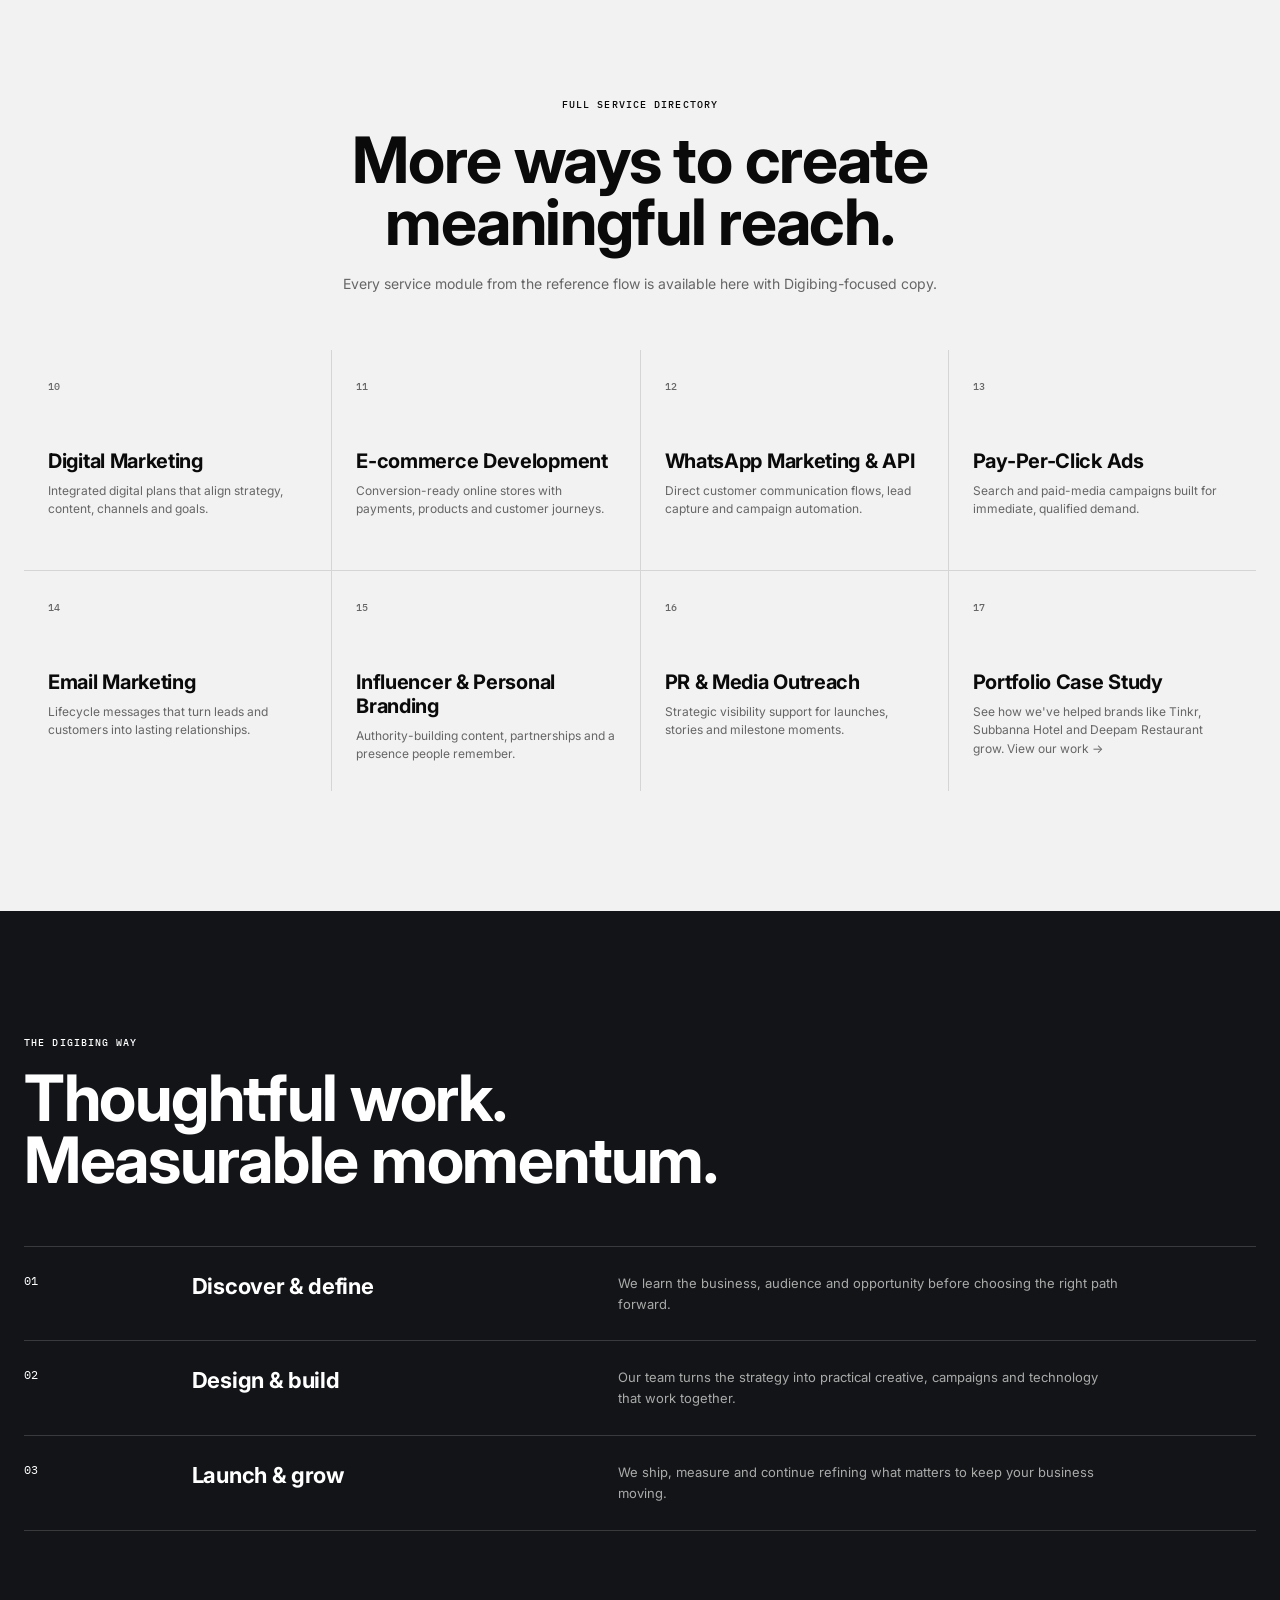
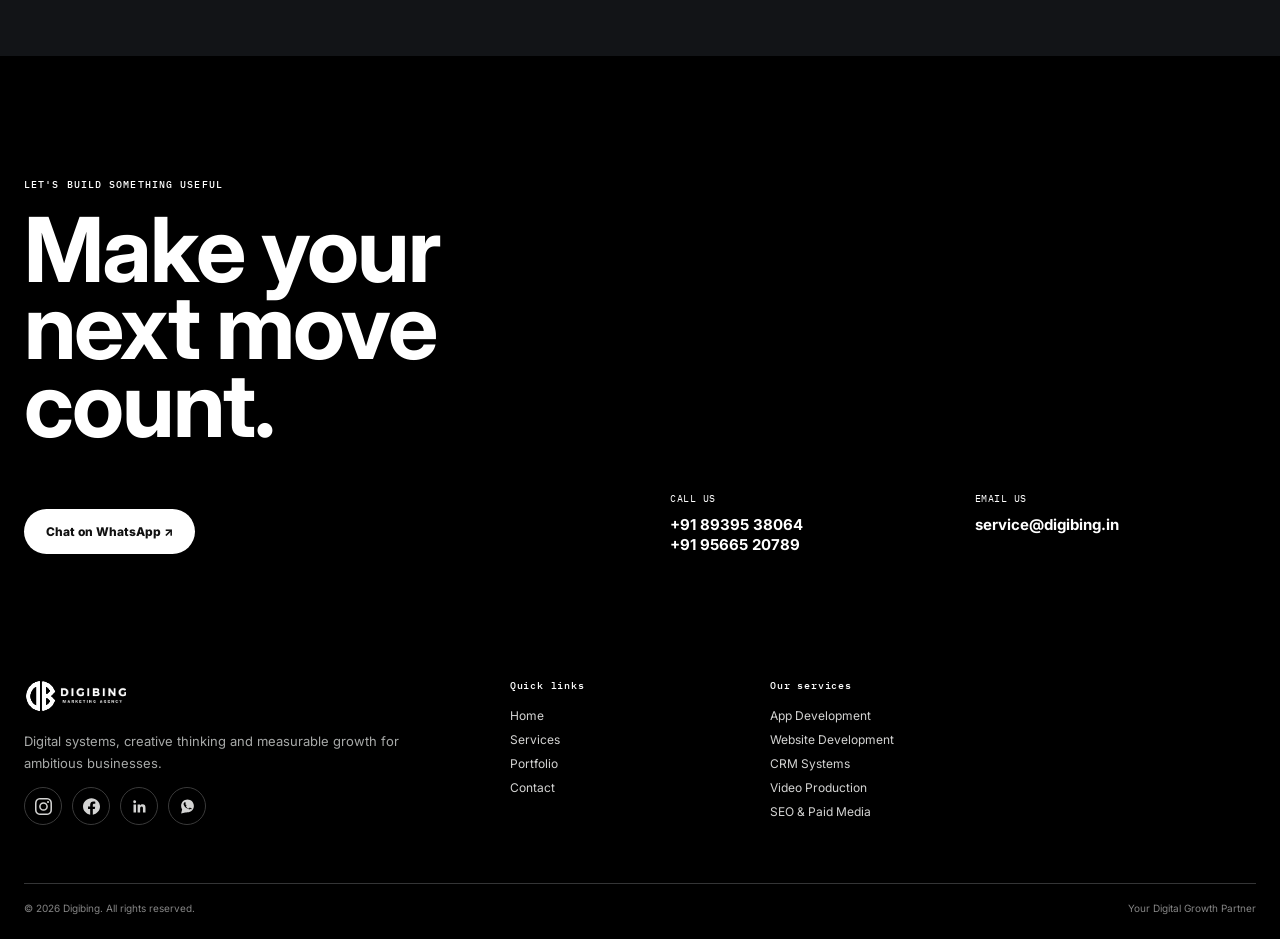
==== commit 9108f498: "Update Digibing website with animations and layout improvements - Add reel auto-scroll (5-second int" ====
--- a/index.html
+++ b/index.html
@@ -2,15 +2,25 @@
 <html lang="en">
 <head>
   <meta charset="UTF-8" /><meta name="viewport" content="width=device-width, initial-scale=1.0" />
-  <meta name="description" content="Digibing is a digital growth partner for web, app, CRM, video, branding, SEO and performance marketing." />
-  <title>Digibing | Digital Growth Partner</title>
+  <title>Digibing | Performance Branding, Web Development & Growth Agency</title>
+  <meta name="title" content="Digibing | Performance Branding, Web Development & Growth Agency" />
+  <meta name="description" content="Digibing is a full-service marketing & growth agency specializing in web/app development, CRM systems, video production, Meta Ads, and SEO." />
+  <meta property="og:type" content="website" />
+  <meta property="og:url" content="https://digibing.in/" />
+  <meta property="og:title" content="Digibing | Performance Branding & Digital Growth" />
+  <meta property="og:description" content="Transform your business with high-performing digital experiences, viral video production, and performance marketing." />
+  <meta property="og:image" content="https://digibing.in/assets/logo-black.png" />
   <link rel="preconnect" href="https://fonts.googleapis.com" /><link rel="preconnect" href="https://fonts.gstatic.com" crossorigin />
   <link href="https://fonts.googleapis.com/css2?family=IBM+Plex+Mono:wght@400;500&family=Inter:wght@300;400;500;600;700;800;900&display=swap" rel="stylesheet" />
   <style>
-    :root{--black:#000000;--ink:#0a0a0a;--cream:#ffffff;--lime:#ffffff;--orange:#000000;--muted:#666666;--line:rgba(255,255,255,.16)}*{box-sizing:border-box}html{scroll-behavior:smooth}body{margin:0;background:var(--cream);font-family:Inter,-apple-system,BlinkMacSystemFont,Arial,sans-serif;color:var(--ink)}a{text-decoration:none;color:inherit}.wrap{width:min(1240px,calc(100% - 48px));margin:auto}.eyebrow{font:500 10px 'IBM Plex Mono',monospace;letter-spacing:.11em;text-transform:uppercase}.top{background:var(--black);color:white}.nav{height:88px;display:flex;align-items:center;justify-content:space-between}.brand{display:flex;align-items:center}.brand img{height:34px;width:auto;filter:invert(1) brightness(2)}.nav nav{display:flex;gap:28px}.nav nav a{font-size:12px;color:#dcdee1}.nav nav a:hover{color:var(--lime)}.outline{border:1px solid rgba(255,255,255,.45);border-radius:100px;padding:10px 16px;font-size:12px;color:white}.hero{min-height:690px;position:relative;overflow:hidden;display:grid;place-items:center;text-align:center;background:radial-gradient(circle at 50% 18%,#2b2b2b 0,#141414 31%,#000000 65%)}.hero:before,.hero:after{content:"";position:absolute;border:1px solid rgba(255,255,255,.28);border-radius:50%;width:860px;height:330px;transform:rotate(-22deg)}.hero:before{top:103px}.hero:after{top:195px;width:650px;height:570px;transform:rotate(29deg)}.hero-content{position:relative;z-index:2;padding:100px 24px 75px}.hero .eyebrow{color:var(--lime)}h1,h2,h3,p{margin-top:0}h1,h2,h3{font-family:Inter,-apple-system,BlinkMacSystemFont,Arial,sans-serif;font-weight:700;letter-spacing:-.03em}h1{font-size:clamp(54px,7.2vw,108px);line-height:1.02;margin:24px 0;color:white}h1 em,h2 em{font-style:normal;font-weight:700}h1 em{color:var(--lime)}.hero-copy{max-width:580px;margin:auto;color:#cccccc;line-height:1.65;font-size:15px}.button{display:inline-block;margin-top:29px;border-radius:100px;background:var(--lime);padding:15px 22px;color:#111;font-size:12px;font-weight:800}.button:hover{transform:translateY(-3px);box-shadow:0 10px 25px rgba(255,255,255,.25)}.hero-chip{position:absolute;right:7%;bottom:55px;width:136px;height:136px;border-radius:50%;display:grid;place-items:center;background:#fff;color:#111;text-align:center;font:500 10px/1.45 'IBM Plex Mono',monospace;transform:rotate(12deg);z-index:2}.ticker{overflow:hidden;white-space:nowrap;background:var(--lime);padding:17px 0;font:700 12px 'IBM Plex Mono',monospace;letter-spacing:.08em}.ticker span{display:inline-block;animation:run 25s linear infinite}.ticker b{margin:0 22px;font-size:17px}@keyframes run{to{transform:translateX(-32%)}}.clients{padding:120px 0 100px;background:#f2f2f2}.section-head{text-align:center;max-width:780px;margin:0 auto 55px}.section-head h2{font-size:clamp(38px,5vw,70px);line-height:.97;letter-spacing:-.02em;margin:18px 0}.section-head p:last-child{color:var(--muted);font-size:14px;line-height:1.65}.bubble-grid{display:flex;flex-wrap:wrap;justify-content:center;gap:34px;padding:10px 0}.bubble{position:relative;width:132px;height:132px;cursor:pointer}.bubble-shell{position:absolute;inset:0;border-radius:50%;background:radial-gradient(circle at 32% 26%,rgba(255,255,255,.95),rgba(255,255,255,.4) 55%,rgba(255,255,255,.1) 100%);border:1px solid rgba(255,255,255,.75);box-shadow:0 12px 26px rgba(20,18,10,.12),inset 0 0 18px rgba(255,255,255,.6);transition:transform .4s cubic-bezier(.4,0,.2,1),opacity .4s ease}.bubble-logo-wrap{position:absolute;inset:0;display:grid;place-items:center;overflow:visible}.bubble-logo{width:66%;height:66%;object-fit:contain;position:relative;z-index:2;transition:transform .6s cubic-bezier(.32,1.7,.5,1) .05s,filter .4s ease}@keyframes bubblePulse{0%,100%{transform:scale(1)}45%{transform:scale(1.2)}}@keyframes bubbleShellPulse{0%,100%{transform:scale(1);opacity:.95}45%{transform:scale(1.08);opacity:1}}.bubble-logo.pulse{animation:bubblePulse .85s cubic-bezier(.34,1.56,.64,1)}.bubble-shell.pulse{animation:bubbleShellPulse .85s cubic-bezier(.34,1.56,.64,1)}@media(hover:hover) and (pointer:fine){.bubble:hover .bubble-shell{animation:bubbleShellPulse 1.3s ease-in-out infinite}.bubble:hover .bubble-logo{animation:bubblePulse 1.3s ease-in-out infinite}}.works{padding:125px 0;background:var(--black);color:white}.works .section-head p{color:#a9aaa9}.reel-grid{display:grid;grid-template-columns:repeat(6,1fr);gap:12px}.reel{position:relative;height:340px;border-radius:12px;overflow:hidden;background:linear-gradient(150deg,#242424,#585858 50%,#171717);display:flex;align-items:end;padding:16px}.reel:nth-child(2n){background:linear-gradient(150deg,#3a3a3a,#8a8a8a,#1a1a1a)}.reel:nth-child(3n){background:linear-gradient(150deg,#2a2a2a,#6a6a6a,#101010)}.reel:after{content:'UPLOAD REEL / VIDEO';position:absolute;inset:0;display:grid;place-items:center;background:rgba(0,0,0,.23);font:10px 'IBM Plex Mono',monospace;letter-spacing:.05em;color:#fff}.reel.has-video:after{content:none}.reel.has-video{height:auto;aspect-ratio:9/16;background:#000}.reel video{position:absolute;inset:0;width:100%;height:100%;object-fit:contain}.reel-audio{position:absolute;top:12px;right:12px;z-index:3;width:36px;height:36px;border-radius:50%;background:rgba(0,0,0,.55);border:1px solid rgba(255,255,255,.4);display:grid;place-items:center;cursor:pointer;padding:0}.reel-audio svg{width:18px;height:18px;display:block}.reel-audio .sound-wave{opacity:0;transition:opacity .2s ease}.reel-audio .mute-line{opacity:1;transition:opacity .2s ease}.reel-audio.unmuted .sound-wave{opacity:1}.reel-audio.unmuted .mute-line{opacity:0}.services{padding:125px 0}.services-intro{display:grid;grid-template-columns:1fr 1fr;gap:50px;align-items:end;margin-bottom:55px}.services-intro h2{font-size:clamp(42px,5.5vw,76px);letter-spacing:-.02em;line-height:.94;margin:15px 0 0}.services-intro>p{max-width:410px;line-height:1.7;color:var(--muted);font-size:14px}.service-grid{display:grid;grid-template-columns:repeat(3,1fr);gap:1px;background:#d4d0c7;align-items:start}.service{aspect-ratio:1/1;background:var(--cream);padding:25px;position:relative;transition:.35s}@media(hover:hover) and (pointer:fine){.service:hover{background:#e8e8e8;transform:translateY(-5px)}}.service.touch-active{background:#e8e8e8;transform:translateY(-5px)}.flip-card{aspect-ratio:1/1;min-height:0;align-self:start;padding:0!important;background:var(--cream)!important;overflow:hidden}.flip-card:hover{transform:none!important}.flip-inner{position:relative;width:100%;height:100%}.flip-inner .flip-face{position:absolute;top:0;right:0;bottom:0;left:0;background-size:cover;background-position:center;opacity:1;filter:blur(0);transform:scale(1);transition:opacity .9s ease,filter .9s ease,transform .9s ease}.flip-inner .flip-back{opacity:0;filter:blur(24px);transform:scale(1.12);z-index:2}@media(hover:hover) and (pointer:fine){.flip-card:hover .flip-face:not(.flip-back){opacity:0;filter:blur(24px);transform:scale(.9)}.flip-card:hover .flip-back{opacity:1;filter:blur(0);transform:scale(1)}}.flip-card.touch-active .flip-face:not(.flip-back){opacity:0;filter:blur(24px);transform:scale(.9)}.flip-card.touch-active .flip-back{opacity:1;filter:blur(0);transform:scale(1)}.service b{font:500 10px 'IBM Plex Mono',monospace;color:#696b6d}.service h3{font-size:22px;letter-spacing:-.015em;margin:0 0 8px}.service p{max-width:260px;color:var(--muted);font-size:12px;line-height:1.55;margin:0}.service a{position:absolute;right:23px;bottom:20px;font-size:22px}.about{min-height:670px;position:relative;background:#000000;color:#fff;overflow:hidden;padding:110px max(24px,calc((100vw - 1240px)/2))}.about p{color:#ccc}.about-content{position:relative;z-index:2;width:min(600px,100%)}.about h2{font-size:clamp(45px,6vw,86px);letter-spacing:-.02em;line-height:.9;margin:20px 0}.about p:last-of-type{font-size:15px;line-height:1.7;max-width:490px}.media-slot{position:absolute;right:8%;bottom:0;width:42%;height:83%;display:grid;place-items:center;background:linear-gradient(130deg,#1a1a1a,#5a5a5a);color:white;text-align:center;font:11px 'IBM Plex Mono',monospace;letter-spacing:.05em}.media-slot:after{content:'UPLOAD TEAM / AGENCY SHOWREEL';position:relative;z-index:2}.media-slot:before{content:'PLAY';display:grid;place-items:center;width:88px;height:88px;border:1px solid white;border-radius:50%;position:absolute;font-size:12px}.method{padding:125px 0;background:#121417;color:white}.method .section-head{text-align:left;margin:0 0 55px}.method .section-head h2{color:var(--lime)}.method-list{border-top:1px solid var(--line)}.method-item{padding:26px 0;border-bottom:1px solid var(--line);display:grid;grid-template-columns:12% 33% 1fr;gap:20px}.method-item b{font:12px 'IBM Plex Mono',monospace;color:var(--lime)}.method-item h3{font-size:22px;margin:0;letter-spacing:-.015em}.method-item p{color:#a9aba9;font-size:13px;line-height:1.6;margin:0;max-width:500px}.contact{padding:122px 0 55px;background:var(--orange);color:#ffffff}.contact h2{font-size:clamp(54px,7vw,100px);letter-spacing:-.02em;line-height:.87;margin:20px 0 36px}.contact-grid{display:grid;grid-template-columns:1fr 1fr;gap:60px;align-items:end}.contact-details{display:grid;grid-template-columns:1fr 1fr;gap:23px}.contact-details span{display:block;font:10px 'IBM Plex Mono',monospace;letter-spacing:.05em;text-transform:uppercase;margin-bottom:9px}.contact-details a,.contact-details p{font-size:15px;font-weight:700;margin:0}.contact .button{background:#ffffff;color:#111}.footer{padding:70px 0 25px;background:var(--black);color:white}.footer-grid{display:grid;grid-template-columns:2fr 1fr 1fr 1fr;gap:35px}.footer .brand{margin-bottom:18px}.footer p{color:#a7a9a8;font-size:13px;line-height:1.65;max-width:390px}.footer h3{font:500 10px 'IBM Plex Mono',monospace;letter-spacing:.08em;color:var(--lime);margin:0 0 16px}.footer li{list-style:none;margin:9px 0;font-size:12px;color:#d4d4d3}.footer ul{padding:0;margin:0}.social-empty{display:block;border:1px dashed #555;padding:12px;color:#858585;font:10px 'IBM Plex Mono',monospace}.copyright{border-top:1px solid #343536;margin-top:55px;padding-top:18px;color:#858585;font-size:10px;display:flex;justify-content:space-between}.reveal{opacity:0;transform:translateY(34px);transition:opacity .7s ease,transform .7s cubic-bezier(.2,.8,.2,1)}.reveal.show{opacity:1;transform:none}@media(max-width:820px){.nav nav{display:none}.hero{min-height:620px}.hero-chip{right:8%;bottom:27px;width:100px;height:100px}.bubble-grid{gap:22px}.bubble{width:108px;height:108px}.reel-grid{grid-template-columns:repeat(3,1fr)}.reel{height:265px}.services-intro,.contact-grid{grid-template-columns:1fr}.service-grid{grid-template-columns:repeat(2,1fr)}.about{min-height:790px;padding-top:80px}.media-slot{width:76%;height:44%;right:0}.method-item{grid-template-columns:15% 1fr}.method-item p{grid-column:2}.footer-grid{grid-template-columns:1fr 1fr}.copyright{display:block;line-height:2}.footer{padding-top:55px}}@media(max-width:520px){.wrap{width:calc(100% - 32px)}.hero:before{width:520px}.hero:after{width:480px}.bubble{width:92px;height:92px}.bubble-grid{gap:16px}.reel-grid{grid-template-columns:1fr 1fr}.reel{height:240px}.service-grid{grid-template-columns:1fr}.about{min-height:720px}.media-slot{width:90%;height:37%}.method-item{grid-template-columns:1fr}.method-item p{grid-column:auto}.contact-details{grid-template-columns:1fr}.footer-grid{grid-template-columns:1fr}.nav{height:76px}.outline{padding:8px 12px}.hero-chip{display:none}.whatsapp-fab{width:48px;height:48px;right:16px;bottom:16px}.whatsapp-fab svg{width:24px;height:24px}}@media(prefers-reduced-motion:reduce){*,*:before,*:after{transition:none!important;animation:none!important}.reveal{opacity:1;transform:none}}@media(min-width:821px) and (max-width:1080px){.wrap{width:min(1240px,calc(100% - 40px))}.hero{min-height:640px}.bubble{width:112px;height:112px}.bubble-grid{gap:24px}.reel-grid{grid-template-columns:repeat(4,1fr)}.reel{height:230px}.service-grid{grid-template-columns:repeat(2,1fr)}.about{min-height:600px}.method-item{grid-template-columns:16% 30% 1fr}}
+    :root{--black:#000000;--ink:#0a0a0a;--cream:#ffffff;--lime:#ffffff;--orange:#000000;--muted:#666666;--line:rgba(255,255,255,.16)}*{box-sizing:border-box}html{scroll-behavior:smooth}body{margin:0;background:var(--cream);font-family:Inter,-apple-system,BlinkMacSystemFont,Arial,sans-serif;color:var(--ink)}a{text-decoration:none;color:inherit}.wrap{width:min(1240px,calc(100% - 48px));margin:auto}.eyebrow{font:500 10px 'IBM Plex Mono',monospace;letter-spacing:.11em;text-transform:uppercase}.top{background:rgba(0,0,0,.85);backdrop-filter:blur(8px);-webkit-backdrop-filter:blur(8px);color:white;position:sticky;top:0;z-index:50}.nav{height:88px;display:flex;align-items:center;justify-content:space-between}.brand{display:flex;align-items:center}.brand img{height:34px;width:auto;filter:invert(1) brightness(2)}.nav nav{display:flex;gap:28px}.nav nav a{font-size:12px;color:#dcdee1}.nav nav a:hover{color:var(--lime)}.outline{border:1px solid rgba(255,255,255,.45);border-radius:100px;padding:10px 16px;font-size:12px;color:white}.hero{min-height:690px;position:relative;overflow:hidden;display:grid;place-items:center;text-align:center;background:radial-gradient(circle at 50% 18%,#2b2b2b 0,#141414 31%,#000000 65%)}.hero:before,.hero:after{content:"";position:absolute;border:1px solid rgba(255,255,255,.28);border-radius:50%;width:860px;height:330px;transform:rotate(-22deg)}.hero:before{top:103px}.hero:after{top:195px;width:650px;height:570px;transform:rotate(29deg)}.hero-content{position:relative;z-index:2;padding:100px 24px 75px}.hero .eyebrow{color:var(--lime)}h1,h2,h3,p{margin-top:0}h1,h2,h3{font-family:Inter,-apple-system,BlinkMacSystemFont,Arial,sans-serif;font-weight:700;letter-spacing:-.03em}h1{font-size:clamp(54px,7.2vw,108px);line-height:1.02;margin:24px 0;color:white}h1 em,h2 em{font-style:normal;font-weight:700}h1 em{color:var(--lime)}.hero-copy{max-width:580px;margin:auto;color:#cccccc;line-height:1.65;font-size:15px}.button{display:inline-block;margin-top:29px;border-radius:100px;background:var(--lime);padding:15px 22px;color:#111;font-size:12px;font-weight:800}.button:hover{transform:translateY(-3px);box-shadow:0 10px 25px rgba(255,255,255,.25)}.hero-chip{position:absolute;right:7%;bottom:55px;width:136px;height:136px;border-radius:50%;display:grid;place-items:center;background:#fff;color:#111;text-align:center;font:500 10px/1.45 'IBM Plex Mono',monospace;transform:rotate(12deg);z-index:2}.ticker{overflow:hidden;white-space:nowrap;background:var(--lime);padding:17px 0;font:700 12px 'IBM Plex Mono',monospace;letter-spacing:.08em}.ticker span{display:inline-block;animation:run 25s linear infinite}.ticker b{margin:0 22px;font-size:17px}@keyframes run{to{transform:translateX(-32%)}}.clients{padding:120px 0 100px;background:#f2f2f2}.section-head{text-align:center;max-width:780px;margin:0 auto 55px}.section-head h2{font-size:clamp(38px,5vw,70px);line-height:.97;letter-spacing:-.02em;margin:18px 0}.section-head p:last-child{color:var(--muted);font-size:14px;line-height:1.65}.bubble-grid{display:flex;flex-wrap:wrap;justify-content:center;gap:34px;padding:10px 0}.bubble{position:relative;width:132px;height:132px;cursor:pointer}.bubble-shell{position:absolute;inset:0;border-radius:50%;background:radial-gradient(circle at 32% 26%,rgba(255,255,255,.95),rgba(255,255,255,.4) 55%,rgba(255,255,255,.1) 100%);border:1px solid rgba(255,255,255,.75);box-shadow:0 12px 26px rgba(20,18,10,.12),inset 0 0 18px rgba(255,255,255,.6);transition:transform .4s cubic-bezier(.4,0,.2,1),opacity .4s ease}.bubble-logo-wrap{position:absolute;inset:0;display:grid;place-items:center;overflow:visible}.bubble-logo{width:66%;height:66%;object-fit:contain;position:relative;z-index:2;transition:transform .6s cubic-bezier(.32,1.7,.5,1) .05s,filter .4s ease}@keyframes bubblePulse{0%,100%{transform:scale(1)}45%{transform:scale(1.2)}}@keyframes bubbleShellPulse{0%,100%{transform:scale(1);opacity:.95}45%{transform:scale(1.08);opacity:1}}.bubble-logo.pulse{animation:bubblePulse .85s cubic-bezier(.34,1.56,.64,1)}.bubble-shell.pulse{animation:bubbleShellPulse .85s cubic-bezier(.34,1.56,.64,1)}@media(hover:hover) and (pointer:fine){.bubble:hover .bubble-shell{animation:bubbleShellPulse 1.3s ease-in-out infinite}.bubble:hover .bubble-logo{animation:bubblePulse 1.3s ease-in-out infinite}}.works{padding:125px 0;background:var(--black);color:white}.works .section-head p{color:#a9aaa9}.reel-grid{display:grid;grid-template-columns:repeat(6,1fr);gap:12px}.reel{position:relative;height:340px;border-radius:12px;overflow:hidden;background:linear-gradient(150deg,#242424,#585858 50%,#171717);display:flex;align-items:end;padding:16px}.reel:nth-child(2n){background:linear-gradient(150deg,#3a3a3a,#8a8a8a,#1a1a1a)}.reel:nth-child(3n){background:linear-gradient(150deg,#2a2a2a,#6a6a6a,#101010)}.reel:after{content:'UPLOAD REEL / VIDEO';position:absolute;inset:0;display:grid;place-items:center;background:rgba(0,0,0,.23);font:10px 'IBM Plex Mono',monospace;letter-spacing:.05em;color:#fff}.reel.has-video:after{content:none}.reel.has-video{background:#000}.reel video{position:absolute;inset:0;width:100%;height:100%;object-fit:cover}.reel-audio{position:absolute;top:12px;right:12px;z-index:3;width:36px;height:36px;border-radius:50%;background:rgba(0,0,0,.55);border:1px solid rgba(255,255,255,.4);display:grid;place-items:center;cursor:pointer;padding:0}.reel-audio svg{width:18px;height:18px;display:block}.reel-audio .sound-wave{opacity:0;transition:opacity .2s ease}.reel-audio .mute-line{opacity:1;transition:opacity .2s ease}.reel-audio.unmuted .sound-wave{opacity:1}.reel-audio.unmuted .mute-line{opacity:0}.services{padding:125px 0}.services-intro{display:grid;grid-template-columns:1fr 1fr;gap:50px;align-items:end;margin-bottom:55px}.services-intro h2{font-size:clamp(42px,5.5vw,76px);letter-spacing:-.02em;line-height:.94;margin:15px 0 0}.services-intro>p{max-width:410px;line-height:1.7;color:var(--muted);font-size:14px}.service-grid{display:grid;grid-template-columns:repeat(2,1fr);gap:1px;background:#d4d0c7;align-items:start}.service{aspect-ratio:1/1;background:var(--cream);padding:25px;position:relative;transition:.35s}@media(hover:hover) and (pointer:fine){.service:hover{background:#e8e8e8;transform:translateY(-5px)}}.service.touch-active{background:#e8e8e8;transform:translateY(-5px)}.flip-card{aspect-ratio:1/1;min-height:0;align-self:start;padding:0!important;background:var(--cream)!important;overflow:hidden}.flip-card:hover{transform:none!important}.flip-inner{position:relative;width:100%;height:100%}.flip-inner .flip-face{position:absolute;top:0;right:0;bottom:0;left:0;background-size:cover;background-position:center;opacity:1;filter:blur(0);transform:scale(1);transition:opacity .9s ease,filter .9s ease,transform .9s ease}.flip-inner .flip-back{opacity:0;filter:blur(24px);transform:scale(1.12);z-index:2}@media(hover:hover) and (pointer:fine){.flip-card:hover .flip-face:not(.flip-back){opacity:0;filter:blur(24px);transform:scale(.9)}.flip-card:hover .flip-back{opacity:1;filter:blur(0);transform:scale(1)}}.flip-card.touch-active .flip-face:not(.flip-back){opacity:0;filter:blur(24px);transform:scale(.9)}.flip-card.touch-active .flip-back{opacity:1;filter:blur(0);transform:scale(1)}.service b{font:500 10px 'IBM Plex Mono',monospace;color:#696b6d}.service h3{font-size:22px;letter-spacing:-.015em;margin:0 0 8px}.service p{max-width:260px;color:var(--muted);font-size:12px;line-height:1.55;margin:0}.service a{position:absolute;right:23px;bottom:20px;font-size:22px}.about{min-height:670px;position:relative;background:#000000;color:#fff;overflow:hidden;padding:110px max(24px,calc((100vw - 1240px)/2))}.about p{color:#ccc}.about-content{position:relative;z-index:2;width:min(600px,100%)}.about h2{font-size:clamp(45px,6vw,86px);letter-spacing:-.02em;line-height:.9;margin:20px 0}.about p:last-of-type{font-size:15px;line-height:1.7;max-width:490px}.media-slot{position:absolute;right:8%;bottom:0;width:42%;height:83%;display:grid;place-items:center;background:linear-gradient(130deg,#1a1a1a,#5a5a5a);color:white;text-align:center;font:11px 'IBM Plex Mono',monospace;letter-spacing:.05em}.media-slot:after{content:'UPLOAD TEAM / AGENCY SHOWREEL';position:relative;z-index:2}.media-slot:before{content:'PLAY';display:grid;place-items:center;width:88px;height:88px;border:1px solid white;border-radius:50%;position:absolute;font-size:12px}.method{padding:125px 0;background:#121417;color:white}.method .section-head{text-align:left;margin:0 0 55px}.method .section-head h2{color:var(--lime)}.method-list{border-top:1px solid var(--line)}.method-item{padding:26px 0;border-bottom:1px solid var(--line);display:grid;grid-template-columns:12% 33% 1fr;gap:20px}.method-item b{font:12px 'IBM Plex Mono',monospace;color:var(--lime)}.method-item h3{font-size:22px;margin:0;letter-spacing:-.015em}.method-item p{color:#a9aba9;font-size:13px;line-height:1.6;margin:0;max-width:500px}.contact{padding:122px 0 55px;background:var(--orange);color:#ffffff}.contact h2{font-size:clamp(54px,7vw,100px);letter-spacing:-.02em;line-height:.87;margin:20px 0 36px}.contact-grid{display:grid;grid-template-columns:1fr 1fr;gap:60px;align-items:end}.contact-details{display:grid;grid-template-columns:1fr 1fr;gap:23px}.contact-details span{display:block;font:10px 'IBM Plex Mono',monospace;letter-spacing:.05em;text-transform:uppercase;margin-bottom:9px}.contact-details a,.contact-details p{font-size:15px;font-weight:700;margin:0}.contact .button{background:#ffffff;color:#111}.footer{padding:70px 0 25px;background:var(--black);color:white}.footer-grid{display:grid;grid-template-columns:2fr 1fr 1fr 1fr;gap:35px}.footer .brand{margin-bottom:18px}.footer p{color:#a7a9a8;font-size:13px;line-height:1.65;max-width:390px}.footer h3{font:500 10px 'IBM Plex Mono',monospace;letter-spacing:.08em;color:var(--lime);margin:0 0 16px}.footer li{list-style:none;margin:9px 0;font-size:12px;color:#d4d4d3}.footer ul{padding:0;margin:0}.social-empty{display:block;border:1px dashed #555;padding:12px;color:#858585;font:10px 'IBM Plex Mono',monospace}.copyright{border-top:1px solid #343536;margin-top:55px;padding-top:18px;color:#858585;font-size:10px;display:flex;justify-content:space-between}.reveal{opacity:0;transform:translateY(34px);transition:opacity .7s ease,transform .7s cubic-bezier(.2,.8,.2,1)}.reveal.show{opacity:1;transform:none}@media(max-width:820px){.nav nav{display:none}.hero{min-height:620px}.hero-chip{right:8%;bottom:27px;width:100px;height:100px}.bubble-grid{gap:22px}.bubble{width:108px;height:108px}.reel-grid{grid-template-columns:repeat(3,1fr)}.reel{height:265px}.services-intro,.contact-grid{grid-template-columns:1fr}.service-grid{grid-template-columns:repeat(2,1fr)}.about{min-height:790px;padding-top:80px}.media-slot{width:76%;height:44%;right:0}.method-item{grid-template-columns:15% 1fr}.method-item p{grid-column:2}.footer-grid{grid-template-columns:1fr 1fr}.copyright{display:block;line-height:2}.footer{padding-top:55px}}@media(max-width:520px){.wrap{width:calc(100% - 32px)}.hero:before{width:520px}.hero:after{width:480px}.bubble{width:92px;height:92px}.bubble-grid{gap:16px}.reel-grid{grid-template-columns:1fr 1fr}.reel{height:240px}.service-grid{grid-template-columns:1fr}.about{min-height:720px}.media-slot{width:90%;height:37%}.method-item{grid-template-columns:1fr}.method-item p{grid-column:auto}.contact-details{grid-template-columns:1fr}.footer-grid{grid-template-columns:1fr}.nav{height:76px}.outline{padding:8px 12px}.hero-chip{display:none}.whatsapp-fab{width:48px;height:48px;right:16px;bottom:16px}.whatsapp-fab svg{width:24px;height:24px}}@media(prefers-reduced-motion:reduce){*,*:before,*:after{transition:none!important;animation:none!important}.reveal{opacity:1;transform:none}}@media(min-width:821px) and (max-width:1080px){.wrap{width:min(1240px,calc(100% - 40px))}.hero{min-height:640px}.bubble{width:112px;height:112px}.bubble-grid{gap:24px}.reel-grid{grid-template-columns:repeat(4,1fr)}.reel{height:230px}.service-grid{grid-template-columns:repeat(2,1fr)}.about{min-height:600px}.method-item{grid-template-columns:16% 30% 1fr}}
     .extended-services{padding:120px 0;background:#f2f2f2}.extended-grid{display:grid;grid-template-columns:repeat(4,1fr);gap:1px;background:#d5d5d5}.extended-grid article{min-height:220px;background:#f2f2f2;padding:24px;transition:transform .35s,background .35s}@media(hover:hover) and (pointer:fine){.extended-grid article:hover{background:#e6e6e6;transform:translateY(-6px)}}.extended-grid article.touch-active{background:#e6e6e6;transform:translateY(-6px)}.extended-grid b{font:500 10px 'IBM Plex Mono',monospace;color:#666666}.extended-grid h3{font-size:20px;letter-spacing:-.015em;margin:55px 0 9px}.extended-grid p{font-size:12px;line-height:1.55;color:#666666;margin:0}@media(max-width:820px){.extended-grid{grid-template-columns:repeat(2,1fr)}}@media(max-width:520px){.extended-grid{grid-template-columns:1fr}}
     .whatsapp-fab{position:fixed;right:24px;bottom:24px;width:58px;height:58px;border-radius:50%;background:#25D366;display:grid;place-items:center;box-shadow:0 8px 22px rgba(0,0,0,.28);z-index:60;transition:transform .25s}.whatsapp-fab:hover{transform:scale(1.08)}.whatsapp-fab svg{width:30px;height:30px}
+    .social-links{display:flex;gap:10px}.social-links a{width:38px;height:38px;border-radius:50%;border:1px solid #3a3a3a;display:grid;place-items:center;transition:background .25s,border-color .25s}.social-links a:hover{background:var(--lime);border-color:var(--lime)}.social-links a:hover svg{fill:#111}.social-links svg{width:17px;height:17px;fill:#d4d4d3;transition:fill .25s}
     .quote-modal{position:fixed;inset:0;z-index:100;display:none;align-items:center;justify-content:center;padding:24px}.quote-modal.open{display:flex}.quote-modal-backdrop{position:absolute;inset:0;background:rgba(0,0,0,.72);backdrop-filter:blur(2px)}.quote-modal-box{position:relative;width:min(640px,100%);height:min(90vh,880px);background:#fff;border-radius:16px;overflow:hidden;box-shadow:0 30px 80px rgba(0,0,0,.45)}.quote-modal-box iframe{width:100%;height:100%;border:0;display:block}.quote-modal-close{position:absolute;top:10px;right:10px;z-index:2;width:36px;height:36px;border-radius:50%;background:#111;color:#fff;border:none;display:grid;place-items:center;cursor:pointer;font-size:18px;line-height:1}.quote-modal-loading{position:absolute;inset:0;display:grid;place-items:center;font:500 11px 'IBM Plex Mono',monospace;letter-spacing:.06em;color:#666;background:#fff}@media(max-width:520px){.quote-modal{padding:0}.quote-modal-box{width:100%;height:100%;border-radius:0}}
+    @keyframes zoomInOut{0%,100%{transform:scale(1)}50%{transform:scale(1.15)}}.bubble-logo{animation:zoomInOut 4s ease-in-out infinite}
+    @keyframes spin{to{transform:rotate(360deg)}}.social-links-spinning{display:flex;gap:10px}.social-links-spinning a{width:38px;height:38px;border-radius:50%;border:1px solid #3a3a3a;display:grid;place-items:center;transition:background .25s,border-color .25s;animation:spin 6s linear infinite}.social-links-spinning a:hover{background:var(--lime);border-color:var(--lime);animation:none}.social-links-spinning a:hover svg{fill:#111}.social-links-spinning svg{width:17px;height:17px;fill:#d4d4d3;transition:fill .25s}
+    .reel-counter{position:absolute;top:16px;left:16px;z-index:3;background:rgba(0,0,0,.6);padding:8px 12px;border-radius:4px;font:10px 'IBM Plex Mono',monospace;color:#fff;letter-spacing:.05em}
   </style>
 </head>
 <body>
@@ -18,24 +28,29 @@
   <div class="quote-modal" id="quoteModal"><div class="quote-modal-backdrop" data-close="1"></div><div class="quote-modal-box"><button class="quote-modal-close" type="button" aria-label="Close quote form" data-close="1">✕</button><div class="quote-modal-loading" id="quoteLoading">LOADING FORM…</div><iframe id="quoteFrame" title="Get a quote form" loading="lazy"></iframe></div></div>
   <main id="home"><section class="hero"><div class="hero-content"><p class="eyebrow">Your Digital Growth Partner</p><h1>Build your<br /><em>digital</em> advantage.</h1><p class="hero-copy">Digibing transforms ambitious business ideas into high-performing digital experiences, campaigns and growth systems.</p><a class="button" href="#contact">Start a project ↗</a></div><span class="hero-chip">SCROLL<br />TO<br />EXPLORE</span></section><div class="ticker"><span>WEB &amp; APP DEVELOPMENT <b>✦</b> CRM SYSTEMS <b>✦</b> VIDEO PRODUCTION <b>✦</b> BRANDING <b>✦</b> SEO <b>✦</b> META ADS <b>✦</b> SOCIAL MEDIA <b>✦</b> WEB &amp; APP DEVELOPMENT <b>✦</b> CRM SYSTEMS <b>✦</b></span></div>
   <section class="clients" id="work"><div class="wrap"><div class="section-head reveal"><p class="eyebrow">Built with ambitious brands</p><h2>Businesses we help<br />move <em>forward.</em></h2><p>A few of the brands we've partnered with.</p></div><div class="bubble-grid reveal">
+    <div class="bubble"><span class="bubble-shell"></span><div class="bubble-logo-wrap"><img class="bubble-logo" src="assets/clients/tinkr.png" alt="Tinkr" /></div></div>
+    <div class="bubble"><span class="bubble-shell"></span><div class="bubble-logo-wrap"><img class="bubble-logo" src="assets/clients/vka.png" alt="V.K.A." /></div></div>
+    <div class="bubble"><span class="bubble-shell"></span><div class="bubble-logo-wrap"><img class="bubble-logo" src="assets/clients/subbanna-hotel.png" alt="Subbanna Hotel" /></div></div>
+    <div class="bubble"><span class="bubble-shell"></span><div class="bubble-logo-wrap"><img class="bubble-logo" src="assets/clients/subbanna-cafe.png" alt="Subbanna Cafe" /></div></div>
+    <div class="bubble"><span class="bubble-shell"></span><div class="bubble-logo-wrap"><img class="bubble-logo" src="assets/clients/rs-chamber.png" alt="RS Chamber" /></div></div>
+    <div class="bubble"><span class="bubble-shell"></span><div class="bubble-logo-wrap"><img class="bubble-logo" src="assets/clients/dr-dhivya-sushil.png" alt="Dr Dhivya Sushil" /></div></div>
+    <div class="bubble"><span class="bubble-shell"></span><div class="bubble-logo-wrap"><img class="bubble-logo" src="assets/clients/ff-logo.png" alt="FF" /></div></div>
+    <div class="bubble"><span class="bubble-shell"></span><div class="bubble-logo-wrap"><img class="bubble-logo" src="assets/clients/texcity-courier.png" alt="Texcity Courier &amp; Cargo Services" /></div></div>
+    <div class="bubble"><span class="bubble-shell"></span><div class="bubble-logo-wrap"><img class="bubble-logo" src="assets/clients/yuganik.png" alt="Yuganik Naturopathy &amp; Yoga Clinic" /></div></div>
+    <div class="bubble"><span class="bubble-shell"></span><div class="bubble-logo-wrap"><img class="bubble-logo" src="assets/clients/deepam-restaurant.png" alt="Deepam Restaurant" /></div></div>
     <div class="bubble"><span class="bubble-shell"></span><div class="bubble-logo-wrap"><img class="bubble-logo" src="assets/clients/biriyani-express.png" alt="Biriyani Express" /></div></div>
-    <div class="bubble"><span class="bubble-shell"></span><div class="bubble-logo-wrap"><img class="bubble-logo" src="assets/clients/dr-dhivya-sushil.png" alt="Dr Dhivya Sushil" /></div></div>
-    <div class="bubble"><span class="bubble-shell"></span><div class="bubble-logo-wrap"><img class="bubble-logo" src="assets/clients/yuganik.png" alt="Yuganik Naturopathy &amp; Yoga Clinic" /></div></div>
-    <div class="bubble"><span class="bubble-shell"></span><div class="bubble-logo-wrap"><img class="bubble-logo" src="assets/clients/texcity-courier.png" alt="Texcity Courier &amp; Cargo Services" /></div></div>
-    <div class="bubble"><span class="bubble-shell"></span><div class="bubble-logo-wrap"><img class="bubble-logo" src="assets/clients/tinkr.png" alt="Tinkr" /></div></div>
-    <div class="bubble"><span class="bubble-shell"></span><div class="bubble-logo-wrap"><img class="bubble-logo" src="assets/clients/ff-logo.png" alt="FF" /></div></div>
-    <div class="bubble"><span class="bubble-shell"></span><div class="bubble-logo-wrap"><img class="bubble-logo" src="assets/clients/deepam-restaurant.png" alt="Deepam Restaurant" /></div></div>
-    <div class="bubble"><span class="bubble-shell"></span><div class="bubble-logo-wrap"><img class="bubble-logo" src="assets/clients/rs-chamber.png" alt="RS Chamber" /></div></div>
-    <div class="bubble"><span class="bubble-shell"></span><div class="bubble-logo-wrap"><img class="bubble-logo" src="assets/clients/subbanna-cafe.png" alt="Subbanna Cafe" /></div></div>
-    <div class="bubble"><span class="bubble-shell"></span><div class="bubble-logo-wrap"><img class="bubble-logo" src="assets/clients/subbanna-hotel.png" alt="Subbanna Hotel" /></div></div>
-    <div class="bubble"><span class="bubble-shell"></span><div class="bubble-logo-wrap"><img class="bubble-logo" src="assets/clients/vka.png" alt="V.K.A." /></div></div>
   </div></div></section>
-  <section class="works"><div class="wrap"><div class="section-head reveal"><p class="eyebrow">Featured content</p><h2>Work that earns<br /><em>attention.</em></h2><p>Upload selected reels, campaign videos or project thumbnails to complete this gallery.</p></div><div class="reel-grid reveal"><div class="reel has-video"><video src="assets/reels/dosa-subbanna-hotel.mp4" autoplay muted loop playsinline preload="metadata"></video><button class="reel-audio" type="button" aria-label="Toggle sound" aria-pressed="false"><svg viewBox="0 0 24 24" fill="none" stroke="white" stroke-width="2" stroke-linecap="round" stroke-linejoin="round"><polygon points="11 5 6 9 2 9 2 15 6 15 11 19 11 5" fill="white" stroke="none"/><line class="mute-line" x1="23" y1="9" x2="17" y2="15"/><line class="mute-line" x1="17" y1="9" x2="23" y2="15"/><path class="sound-wave" d="M15.54 8.46a5 5 0 0 1 0 7.07"/><path class="sound-wave" d="M19.07 4.93a10 10 0 0 1 0 14.14"/></svg></button></div><div class="reel has-video"><video src="assets/reels/idly-kari-kulambu.mp4" autoplay muted loop playsinline preload="metadata"></video><button class="reel-audio" type="button" aria-label="Toggle sound" aria-pressed="false"><svg viewBox="0 0 24 24" fill="none" stroke="white" stroke-width="2" stroke-linecap="round" stroke-linejoin="round"><polygon points="11 5 6 9 2 9 2 15 6 15 11 19 11 5" fill="white" stroke="none"/><line class="mute-line" x1="23" y1="9" x2="17" y2="15"/><line class="mute-line" x1="17" y1="9" x2="23" y2="15"/><path class="sound-wave" d="M15.54 8.46a5 5 0 0 1 0 7.07"/><path class="sound-wave" d="M19.07 4.93a10 10 0 0 1 0 14.14"/></svg></button></div><div class="reel"></div><div class="reel"></div><div class="reel"></div><div class="reel"></div></div></div></section>
-  <section class="services" id="services"><div class="wrap"><div class="services-intro reveal"><div><p class="eyebrow">What we do best</p><h2>One team.<br />Every <em>digital move.</em></h2></div><p>From first idea to scaled growth, we bring development, content, branding and performance marketing together around your business goals.</p></div><div class="service-grid"> <article class="service flip-card reveal"><div class="flip-inner"><a class="flip-face" href="#contact" aria-label="App Development — front" style="background-image:url('assets/service-app-development-front.png')"></a><a class="flip-face flip-back" href="#contact" aria-label="App Development — back" style="background-image:url('assets/service-app-development-back.png')"></a></div></article><article class="service flip-card reveal"><div class="flip-inner"><a class="flip-face" href="#contact" aria-label="Website Development — front" style="background-image:url('assets/service-website-development-front.png')"></a><a class="flip-face flip-back" href="#contact" aria-label="Website Development — back" style="background-image:url('assets/service-website-development-back.png')"></a></div></article><article class="service flip-card reveal"><div class="flip-inner"><a class="flip-face" href="#contact" aria-label="CRM Development — front" style="background-image:url('assets/service-crm-development-front.png')"></a><a class="flip-face flip-back" href="#contact" aria-label="CRM Development — back" style="background-image:url('assets/service-crm-development-back.png')"></a></div></article><article class="service flip-card reveal"><div class="flip-inner"><a class="flip-face" href="#contact" aria-label="Video Production — front" style="background-image:url('assets/service-video-production-front.png')"></a><a class="flip-face flip-back" href="#contact" aria-label="Video Production — back" style="background-image:url('assets/service-video-production-back.png')"></a></div></article><article class="service flip-card reveal"><div class="flip-inner"><a class="flip-face" href="#contact" aria-label="Social Media — front" style="background-image:url('assets/service-social-media-front.png')"></a><a class="flip-face flip-back" href="#contact" aria-label="Social Media — back" style="background-image:url('assets/service-social-media-back.png')"></a></div></article><article class="service flip-card reveal"><div class="flip-inner"><a class="flip-face" href="#contact" aria-label="Meta Ads — front" style="background-image:url('assets/service-meta-ads-front.png')"></a><a class="flip-face flip-back" href="#contact" aria-label="Meta Ads — back" style="background-image:url('assets/service-meta-ads-back.png')"></a></div></article><article class="service reveal"><h3>Graphic Design</h3><p>Brand identities and creative assets that make you recognisable.</p><a href="#contact">↗</a></article><article class="service reveal"><h3>SEO &amp; Local SEO</h3><p>Get discovered by customers when they are ready to search.</p><a href="#contact">↗</a></article><article class="service reveal"><h3>Performance Marketing</h3><p>Media, creative and optimisation made to drive meaningful actions.</p></article></div></div></section>
-  <section class="extended-services"><div class="wrap"><div class="section-head reveal"><p class="eyebrow">Full service directory</p><h2>More ways to create<br /><em>meaningful reach.</em></h2><p>Every service module from the reference flow is available here with Digibing-focused copy.</p></div><div class="extended-grid"><article class="reveal"><b>10</b><h3>Digital Marketing</h3><p>Integrated digital plans that align strategy, content, channels and goals.</p></article><article class="reveal"><b>11</b><h3>E-commerce Development</h3><p>Conversion-ready online stores with payments, products and customer journeys.</p></article><article class="reveal"><b>12</b><h3>WhatsApp Marketing &amp; API</h3><p>Direct customer communication flows, lead capture and campaign automation.</p></article><article class="reveal"><b>13</b><h3>Pay-Per-Click Ads</h3><p>Search and paid-media campaigns built for immediate, qualified demand.</p></article><article class="reveal"><b>14</b><h3>Email Marketing</h3><p>Lifecycle messages that turn leads and customers into lasting relationships.</p></article><article class="reveal"><b>15</b><h3>Influencer &amp; Personal Branding</h3><p>Authority-building content, partnerships and a presence people remember.</p></article><article class="reveal"><b>16</b><h3>PR &amp; Media Outreach</h3><p>Strategic visibility support for launches, stories and milestone moments.</p></article><article class="reveal"><b>17</b><h3>Portfolio Case Study</h3><p>[Upload case-study details, images, campaign metrics and client approval.]</p></article></div></div></section>
+  <section class="works"><div class="wrap"><div class="section-head reveal"><p class="eyebrow">Featured content</p><h2>Work that earns<br /><em>attention.</em></h2><p>Upload selected reels, campaign videos or project thumbnails to complete this gallery.</p></div><div class="reel-grid reveal"><div class="reel has-video"><span class="reel-counter">1/6</span><video src="assets/reels/dosa-subbanna-hotel.mp4" autoplay muted loop playsinline preload="metadata"></video><button class="reel-audio" type="button" aria-label="Toggle sound" aria-pressed="false"><svg viewBox="0 0 24 24" fill="none" stroke="white" stroke-width="2" stroke-linecap="round" stroke-linejoin="round"><polygon points="11 5 6 9 2 9 2 15 6 15 11 19 11 5" fill="white" stroke="none"/><line class="mute-line" x1="23" y1="9" x2="17" y2="15"/><line class="mute-line" x1="17" y1="9" x2="23" y2="15"/><path class="sound-wave" d="M15.54 8.46a5 5 0 0 1 0 7.07"/><path class="sound-wave" d="M19.07 4.93a10 10 0 0 1 0 14.14"/></svg></button></div><div class="reel has-video"><span class="reel-counter">2/6</span><video src="assets/reels/idly-kari-kulambu.mp4" autoplay muted loop playsinline preload="metadata"></video><button class="reel-audio" type="button" aria-label="Toggle sound" aria-pressed="false"><svg viewBox="0 0 24 24" fill="none" stroke="white" stroke-width="2" stroke-linecap="round" stroke-linejoin="round"><polygon points="11 5 6 9 2 9 2 15 6 15 11 19 11 5" fill="white" stroke="none"/><line class="mute-line" x1="23" y1="9" x2="17" y2="15"/><line class="mute-line" x1="17" y1="9" x2="23" y2="15"/><path class="sound-wave" d="M15.54 8.46a5 5 0 0 1 0 7.07"/><path class="sound-wave" d="M19.07 4.93a10 10 0 0 1 0 14.14"/></svg></button></div><div class="reel has-video"><span class="reel-counter">3/6</span><video src="assets/reels/reel-1.mp4" autoplay muted loop playsinline preload="metadata"></video><button class="reel-audio" type="button" aria-label="Toggle sound" aria-pressed="false"><svg viewBox="0 0 24 24" fill="none" stroke="white" stroke-width="2" stroke-linecap="round" stroke-linejoin="round"><polygon points="11 5 6 9 2 9 2 15 6 15 11 19 11 5" fill="white" stroke="none"/><line class="mute-line" x1="23" y1="9" x2="17" y2="15"/><line class="mute-line" x1="17" y1="9" x2="23" y2="15"/><path class="sound-wave" d="M15.54 8.46a5 5 0 0 1 0 7.07"/><path class="sound-wave" d="M19.07 4.93a10 10 0 0 1 0 14.14"/></svg></button></div><div class="reel has-video"><span class="reel-counter">4/6</span><video src="assets/reels/reel-2.mp4" autoplay muted loop playsinline preload="metadata"></video><button class="reel-audio" type="button" aria-label="Toggle sound" aria-pressed="false"><svg viewBox="0 0 24 24" fill="none" stroke="white" stroke-width="2" stroke-linecap="round" stroke-linejoin="round"><polygon points="11 5 6 9 2 9 2 15 6 15 11 19 11 5" fill="white" stroke="none"/><line class="mute-line" x1="23" y1="9" x2="17" y2="15"/><line class="mute-line" x1="17" y1="9" x2="23" y2="15"/><path class="sound-wave" d="M15.54 8.46a5 5 0 0 1 0 7.07"/><path class="sound-wave" d="M19.07 4.93a10 10 0 0 1 0 14.14"/></svg></button></div><div class="reel has-video"><span class="reel-counter">5/6</span><video src="assets/reels/reel-3.mp4" autoplay muted loop playsinline preload="metadata"></video><button class="reel-audio" type="button" aria-label="Toggle sound" aria-pressed="false"><svg viewBox="0 0 24 24" fill="none" stroke="white" stroke-width="2" stroke-linecap="round" stroke-linejoin="round"><polygon points="11 5 6 9 2 9 2 15 6 15 11 19 11 5" fill="white" stroke="none"/><line class="mute-line" x1="23" y1="9" x2="17" y2="15"/><line class="mute-line" x1="17" y1="9" x2="23" y2="15"/><path class="sound-wave" d="M15.54 8.46a5 5 0 0 1 0 7.07"/><path class="sound-wave" d="M19.07 4.93a10 10 0 0 1 0 14.14"/></svg></button></div><div class="reel has-video"><span class="reel-counter">6/6</span><video src="assets/reels/reel-4.mp4" autoplay muted loop playsinline preload="metadata"></video><button class="reel-audio" type="button" aria-label="Toggle sound" aria-pressed="false"><svg viewBox="0 0 24 24" fill="none" stroke="white" stroke-width="2" stroke-linecap="round" stroke-linejoin="round"><polygon points="11 5 6 9 2 9 2 15 6 15 11 19 11 5" fill="white" stroke="none"/><line class="mute-line" x1="23" y1="9" x2="17" y2="15"/><line class="mute-line" x1="17" y1="9" x2="23" y2="15"/><path class="sound-wave" d="M15.54 8.46a5 5 0 0 1 0 7.07"/><path class="sound-wave" d="M19.07 4.93a10 10 0 0 1 0 14.14"/></svg></button></div></div></div></section>
+  <section class="services" id="services"><div class="wrap"><div class="services-intro reveal"><div><p class="eyebrow">What we do best</p><h2>One team.<br />Every <em>digital move.</em></h2></div><p>From first idea to scaled growth, we bring development, content, branding and performance marketing together around your business goals.</p></div><div class="service-grid"> <article class="service flip-card reveal"><div class="flip-inner"><a class="flip-face" href="#contact" aria-label="App Development — front" style="background-image:url('assets/service-app-development-front.png')"></a><a class="flip-face flip-back" href="#contact" aria-label="App Development — back" style="background-image:url('assets/service-app-development-back.png')"></a></div></article><article class="service flip-card reveal"><div class="flip-inner"><a class="flip-face" href="#contact" aria-label="Website Development — front" style="background-image:url('assets/service-website-development-front.png')"></a><a class="flip-face flip-back" href="#contact" aria-label="Website Development — back" style="background-image:url('assets/service-website-development-back.png')"></a></div></article><article class="service flip-card reveal"><div class="flip-inner"><a class="flip-face" href="#contact" aria-label="CRM Development — front" style="background-image:url('assets/service-crm-development-front.png')"></a><a class="flip-face flip-back" href="#contact" aria-label="CRM Development — back" style="background-image:url('assets/service-crm-development-back.png')"></a></div></article><article class="service flip-card reveal"><div class="flip-inner"><a class="flip-face" href="#contact" aria-label="Video Production — front" style="background-image:url('assets/service-video-production-front.png')"></a><a class="flip-face flip-back" href="#contact" aria-label="Video Production — back" style="background-image:url('assets/service-video-production-back.png')"></a></div></article><article class="service flip-card reveal"><div class="flip-inner"><a class="flip-face" href="#contact" aria-label="Social Media — front" style="background-image:url('assets/service-social-media-front.png')"></a><a class="flip-face flip-back" href="#contact" aria-label="Social Media — back" style="background-image:url('assets/service-social-media-back.png')"></a></div></article><article class="service flip-card reveal"><div class="flip-inner"><a class="flip-face" href="#contact" aria-label="Meta Ads — front" style="background-image:url('assets/service-meta-ads-front.png')"></a><a class="flip-face flip-back" href="#contact" aria-label="Meta Ads — back" style="background-image:url('assets/service-meta-ads-back.png')"></a></div></article></div></div></section>
+  <section class="extended-services"><div class="wrap"><div class="section-head reveal"><p class="eyebrow">Full service directory</p><h2>More ways to create<br /><em>meaningful reach.</em></h2><p>Every service module from the reference flow is available here with Digibing-focused copy.</p></div><div class="extended-grid"><article class="reveal"><b>10</b><h3>Digital Marketing</h3><p>Integrated digital plans that align strategy, content, channels and goals.</p></article><article class="reveal"><b>11</b><h3>E-commerce Development</h3><p>Conversion-ready online stores with payments, products and customer journeys.</p></article><article class="reveal"><b>12</b><h3>WhatsApp Marketing &amp; API</h3><p>Direct customer communication flows, lead capture and campaign automation.</p></article><article class="reveal"><b>13</b><h3>Pay-Per-Click Ads</h3><p>Search and paid-media campaigns built for immediate, qualified demand.</p></article><article class="reveal"><b>14</b><h3>Email Marketing</h3><p>Lifecycle messages that turn leads and customers into lasting relationships.</p></article><article class="reveal"><b>15</b><h3>Influencer &amp; Personal Branding</h3><p>Authority-building content, partnerships and a presence people remember.</p></article><article class="reveal"><b>16</b><h3>PR &amp; Media Outreach</h3><p>Strategic visibility support for launches, stories and milestone moments.</p></article><article class="reveal"><b>17</b><h3>Portfolio Case Study</h3><p>See how we've helped brands like Tinkr, Subbanna Hotel and Deepam Restaurant grow. <a href="#work">View our work &rarr;</a></p></article></div></div></section>
   <section class="method"><div class="wrap"><div class="section-head reveal"><p class="eyebrow">The Digibing way</p><h2>Thoughtful work.<br />Measurable <em>momentum.</em></h2></div><div class="method-list"><article class="method-item reveal"><b>01</b><h3>Discover &amp; define</h3><p>We learn the business, audience and opportunity before choosing the right path forward.</p></article><article class="method-item reveal"><b>02</b><h3>Design &amp; build</h3><p>Our team turns the strategy into practical creative, campaigns and technology that work together.</p></article><article class="method-item reveal"><b>03</b><h3>Launch &amp; grow</h3><p>We ship, measure and continue refining what matters to keep your business moving.</p></article></div></div></section>
-  <section class="contact" id="contact"><div class="wrap"><div class="contact-grid reveal"><div><p class="eyebrow">Let's build something useful</p><h2>Make your<br />next move<br /><em>count.</em></h2><a class="button" href="https://wa.me/918939538064">Chat on WhatsApp ↗</a></div><div class="contact-details"><div><span>Call us</span><a href="tel:+918939538064">+91 89395 38064</a><br /><a href="tel:+919566520789">+91 95665 20789</a></div><div><span>Email us</span><a href="mailto:service@digibing.in">service@digibing.in</a></div><div><span>Studio</span><p>Your Digital Growth Partner</p></div><div><span>Hours</span><p>[Add business hours]</p></div></div></div></div></section></main>
-  <footer class="footer"><div class="wrap"><div class="footer-grid"><div><a class="brand" href="#home"><img src="assets/logo-black.png" alt="Digibing Marketing Agency" /></a><p>Digital systems, creative thinking and measurable growth for ambitious businesses.</p><span class="social-empty">UPLOAD / ADD SOCIAL LINKS</span></div><div><h3>Quick links</h3><ul><li><a href="#home">Home</a></li><li><a href="#services">Services</a></li><li><a href="#work">Portfolio</a></li><li><a href="#contact">Contact</a></li></ul></div><div><h3>Our services</h3><ul><li>App Development</li><li>Website Development</li><li>CRM Systems</li><li>Video Production</li><li>SEO &amp; Paid Media</li></ul></div><div><h3>Social / Legal</h3><ul><li>[Instagram URL]</li><li>[LinkedIn URL]</li><li>[YouTube URL]</li><li>[Privacy policy URL]</li><li>[Terms URL]</li></ul></div></div><div class="copyright"><span>© 2026 Digibing. All rights reserved.</span><span>Your Digital Growth Partner</span></div></div></footer>
+  <section class="contact" id="contact"><div class="wrap"><div class="contact-grid reveal"><div><p class="eyebrow">Let's build something useful</p><h2>Make your<br />next move<br /><em>count.</em></h2><a class="button" href="https://wa.me/918939538064">Chat on WhatsApp ↗</a></div><div class="contact-details"><div><span>Call us</span><a href="tel:+918939538064">+91 89395 38064</a><br /><a href="tel:+919566520789">+91 95665 20789</a></div><div><span>Email us</span><a href="mailto:service@digibing.in">service@digibing.in</a></div></div></div></div></section></main>
+  <footer class="footer"><div class="wrap"><div class="footer-grid"><div><a class="brand" href="#home"><img src="assets/logo-black.png" alt="Digibing Marketing Agency" /></a><p>Digital systems, creative thinking and measurable growth for ambitious businesses.</p><div class="social-links-spinning">
+      <a href="https://www.instagram.com/digibing.in?igsh=ZzJrc2g0bWk5eG5l&amp;igsi=ZzJrc2g0bWk5eG5l&amp;utm_source=qr" target="_blank" rel="noopener" aria-label="Digibing on Instagram"><svg viewBox="0 0 24 24"><path d="M12 2.16c3.2 0 3.58.01 4.85.07 1.17.05 1.8.25 2.23.41.56.22.96.48 1.38.9.42.42.68.82.9 1.38.16.42.36 1.06.41 2.23.06 1.27.07 1.65.07 4.85s-.01 3.58-.07 4.85c-.05 1.17-.25 1.8-.41 2.23-.22.56-.48.96-.9 1.38-.42.42-.82.68-1.38.9-.42.16-1.06.36-2.23.41-1.27.06-1.65.07-4.85.07s-3.58-.01-4.85-.07c-1.17-.05-1.8-.25-2.23-.41-.56-.22-.96-.48-1.38-.9-.42-.42-.68-.82-.9-1.38-.16-.42-.36-1.06-.41-2.23-.06-1.27-.07-1.65-.07-4.85s.01-3.58.07-4.85c.05-1.17.25-1.8.41-2.23.22-.56.48-.96.9-1.38.42-.42.82-.68 1.38-.9.42-.16 1.06-.36 2.23-.41 1.27-.06 1.65-.07 4.85-.07M12 0C8.74 0 8.33.01 7.05.07c-1.28.06-2.15.26-2.91.56-.79.31-1.46.72-2.13 1.38-.66.67-1.07 1.34-1.38 2.13-.3.76-.5 1.63-.56 2.91C.01 8.33 0 8.74 0 12s.01 3.67.07 4.95c.06 1.28.26 2.15.56 2.91.31.79.72 1.46 1.38 2.13.67.66 1.34 1.07 2.13 1.38.76.3 1.63.5 2.91.56C8.33 23.99 8.74 24 12 24s3.67-.01 4.95-.07c1.28-.06 2.15-.26 2.91-.56.79-.31 1.46-.72 2.13-1.38.66-.67 1.07-1.34 1.38-2.13.3-.76.5-1.63.56-2.91.06-1.28.07-1.69.07-4.95s-.01-3.67-.07-4.95c-.06-1.28-.26-2.15-.56-2.91a5.88 5.88 0 0 0-1.38-2.13A5.88 5.88 0 0 0 19.86.63c-.76-.3-1.63-.5-2.91-.56C15.67.01 15.26 0 12 0Z"/><path d="M12 5.84A6.16 6.16 0 1 0 18.16 12 6.16 6.16 0 0 0 12 5.84Zm0 10.16A4 4 0 1 1 16 12a4 4 0 0 1-4 4Z"/><circle cx="18.41" cy="5.59" r="1.44"/></svg></a>
+      <a href="https://www.facebook.com/share/1HZ3AMckQE/?mibextid=wwXIfr" target="_blank" rel="noopener" aria-label="Digibing on Facebook"><svg viewBox="0 0 24 24"><path d="M24 12.07C24 5.68 18.63.3 12 .3S0 5.68 0 12.07c0 5.77 4.39 10.55 10.13 11.43V15.4H7.08v-3.33h3.05V9.63c0-3.01 1.79-4.67 4.53-4.67 1.31 0 2.68.24 2.68.24v2.95h-1.51c-1.49 0-1.95.93-1.95 1.87v2.25h3.32l-.53 3.33h-2.79v8.1C19.61 22.62 24 17.84 24 12.07Z"/></svg></a>
+      <a href="https://www.linkedin.com/company/digibingdigitalmarketingagency/" target="_blank" rel="noopener" aria-label="Digibing on LinkedIn"><svg viewBox="0 0 24 24"><path d="M20.45 20.45h-3.56v-5.57c0-1.33-.02-3.04-1.85-3.04-1.86 0-2.14 1.45-2.14 2.94v5.67H9.34V9h3.41v1.56h.05c.48-.9 1.64-1.85 3.38-1.85 3.61 0 4.28 2.38 4.28 5.47v6.27ZM5.34 7.43a2.07 2.07 0 1 1 0-4.13 2.07 2.07 0 0 1 0 4.13ZM7.12 20.45H3.55V9h3.57v11.45Z"/></svg></a>
+      <a href="https://wa.me/message/G2YPXBYQSLFKG1" target="_blank" rel="noopener" aria-label="Chat with Digibing on WhatsApp"><svg viewBox="0 0 32 32"><path d="M16.001 3C9.373 3 4 8.373 4 15c0 2.386.694 4.61 1.892 6.484L4 29l7.71-1.86A11.94 11.94 0 0 0 16.001 27C22.63 27 28 21.627 28 15S22.63 3 16.001 3Zm6.997 16.6c-.297.83-1.47 1.556-2.417 1.756-.643.13-1.482.234-4.309-.925-3.617-1.484-5.946-5.16-6.128-5.4-.176-.243-1.464-1.95-1.464-3.72 0-1.77.913-2.634 1.246-3 .326-.36.71-.446.946-.446.235 0 .47.002.676.012.216.01.508-.082.795.607.297.71.006 2.36.006 2.36-.297.71-.005 1.62.098 1.732.098.113.196.11.478.243.283.13.548.28.774.5.226.22.44.4.34.66-.1.26-.51.61-.82.94-.18.19-.37.4-.16.75.21.35.94 1.52 2.02 2.46 1.39 1.21 2.55 1.6 2.93 1.77.38.17.6.14.82-.09.22-.23.94-1.09 1.19-1.47.25-.38.5-.31.85-.19.35.12 2.19 1.03 2.56 1.22.37.19.62.28.71.44.09.16.09.94-.2 1.77Z"/></svg></a>
+    </div></div><div><h3>Quick links</h3><ul><li><a href="#home">Home</a></li><li><a href="#services">Services</a></li><li><a href="#work">Portfolio</a></li><li><a href="#contact">Contact</a></li></ul></div><div><h3>Our services</h3><ul><li>App Development</li><li>Website Development</li><li>CRM Systems</li><li>Video Production</li><li>SEO &amp; Paid Media</li></ul></div></div><div class="copyright"><span>© 2026 Digibing. All rights reserved.</span><span>Your Digital Growth Partner</span></div></div></footer>
   <a class="whatsapp-fab" href="https://wa.me/918939538064" target="_blank" rel="noopener" aria-label="Chat on WhatsApp">
     <svg viewBox="0 0 32 32" fill="white" xmlns="http://www.w3.org/2000/svg"><path d="M16.001 3C9.373 3 4 8.373 4 15c0 2.386.694 4.61 1.892 6.484L4 29l7.71-1.86A11.94 11.94 0 0 0 16.001 27C22.63 27 28 21.627 28 15S22.63 3 16.001 3Zm6.997 16.6c-.297.83-1.47 1.556-2.417 1.756-.643.13-1.482.234-4.309-.925-3.617-1.484-5.946-5.16-6.128-5.4-.176-.243-1.464-1.95-1.464-3.72 0-1.77.913-2.634 1.246-3 .326-.36.71-.446.946-.446.235 0 .47.002.676.012.216.01.508-.082.795.607.297.71.006 2.36.006 2.36-.297.71-.005 1.62.098 1.732.098.113.196.11.478.243.283.13.548.28.774.5.226.22.44.4.34.66-.1.26-.51.61-.82.94-.18.19-.37.4-.16.75.21.35.94 1.52 2.02 2.46 1.39 1.21 2.55 1.6 2.93 1.77.38.17.6.14.82-.09.22-.23.94-1.09 1.19-1.47.25-.38.5-.31.85-.19.35.12 2.19 1.03 2.56 1.22.37.19.62.28.71.44.09.16.09.94-.2 1.77Z"/></svg>
   </a>
@@ -125,5 +140,20 @@
         }
       });
     });
+
+    /* Reel auto-scroll: cycle through reels every 5 seconds */
+    const reels=document.querySelectorAll('.reel-grid .reel.has-video');
+    let currentReelIndex=0;
+    function showReel(idx){
+      reels.forEach((r,i)=>{r.style.opacity=i===idx?'1':'0.4';r.style.pointerEvents=i===idx?'auto':'none';});
+    }
+    if(reels.length>1){
+      showReel(0);
+      setInterval(()=>{
+        currentReelIndex=(currentReelIndex+1)%reels.length;
+        showReel(currentReelIndex);
+        reels[currentReelIndex].querySelector('video').play().catch(()=>{});
+      },5000);
+    }
   </script>
 </body></html>
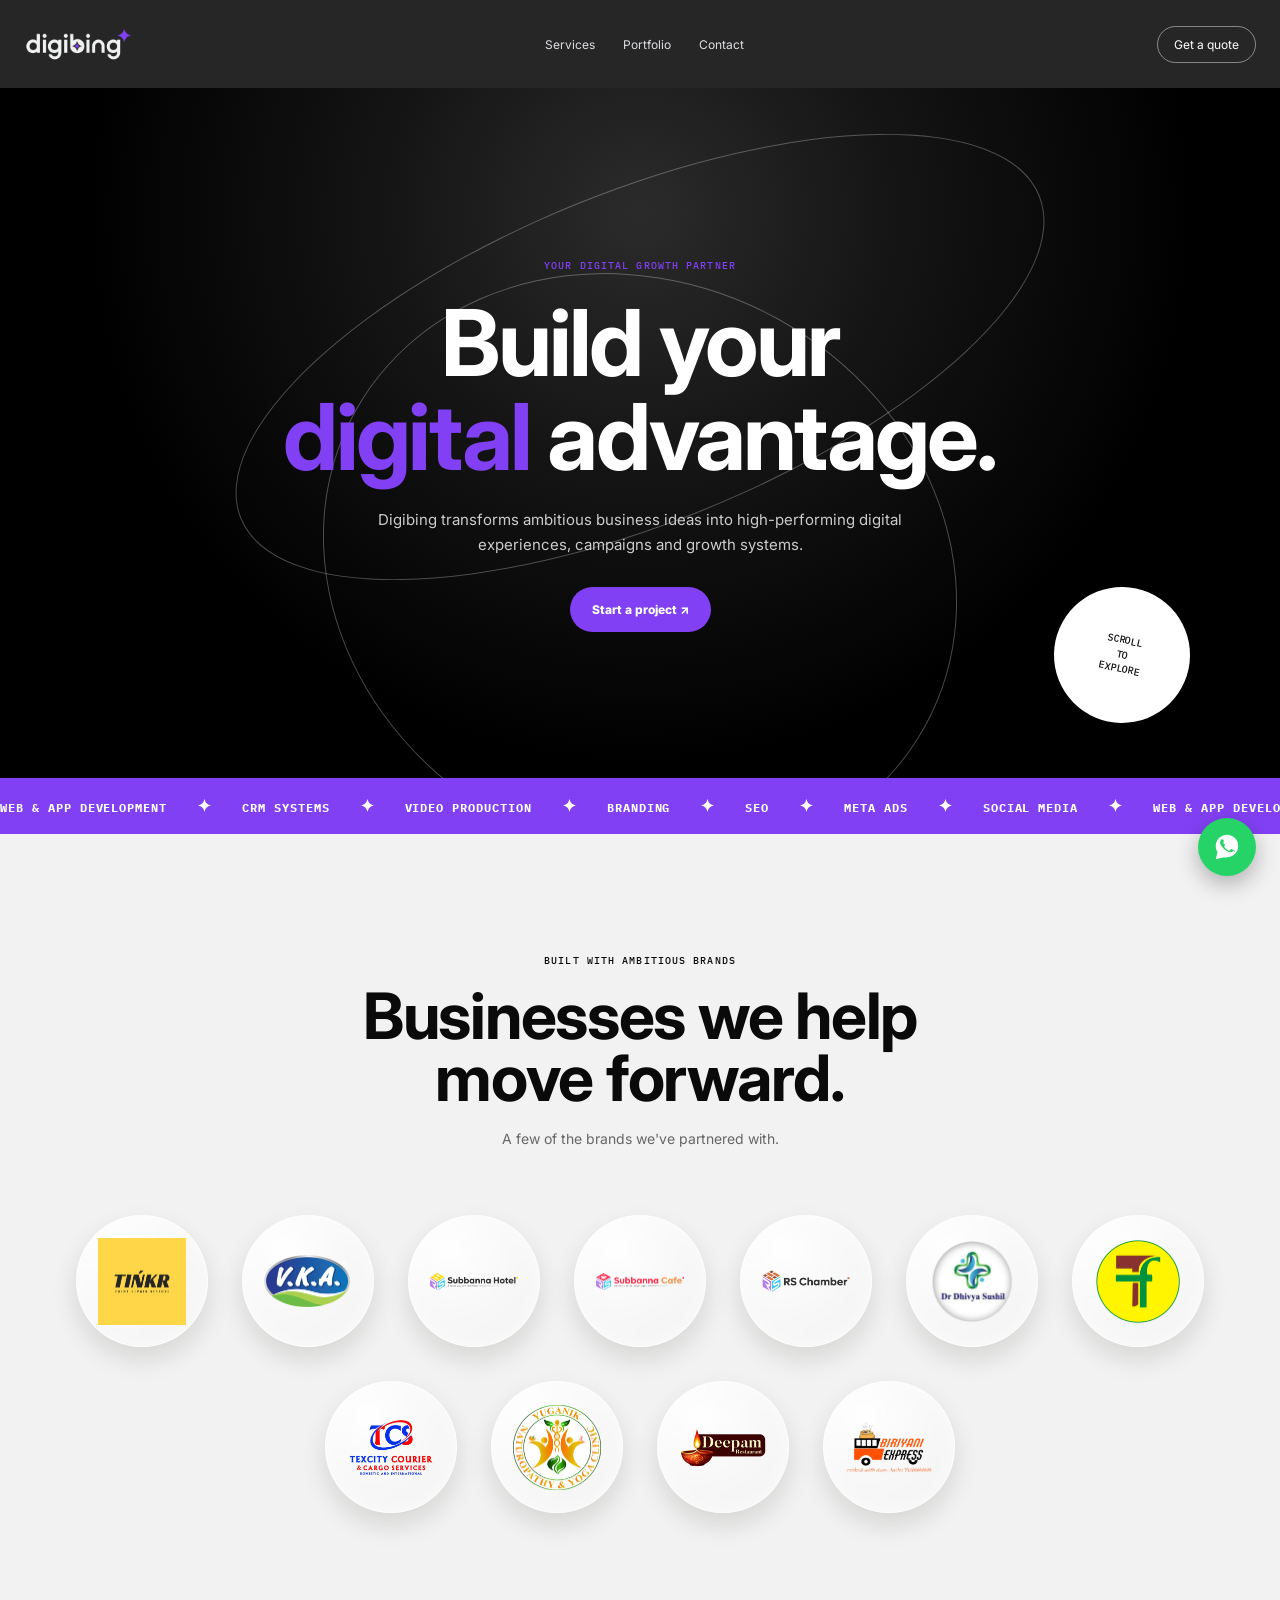
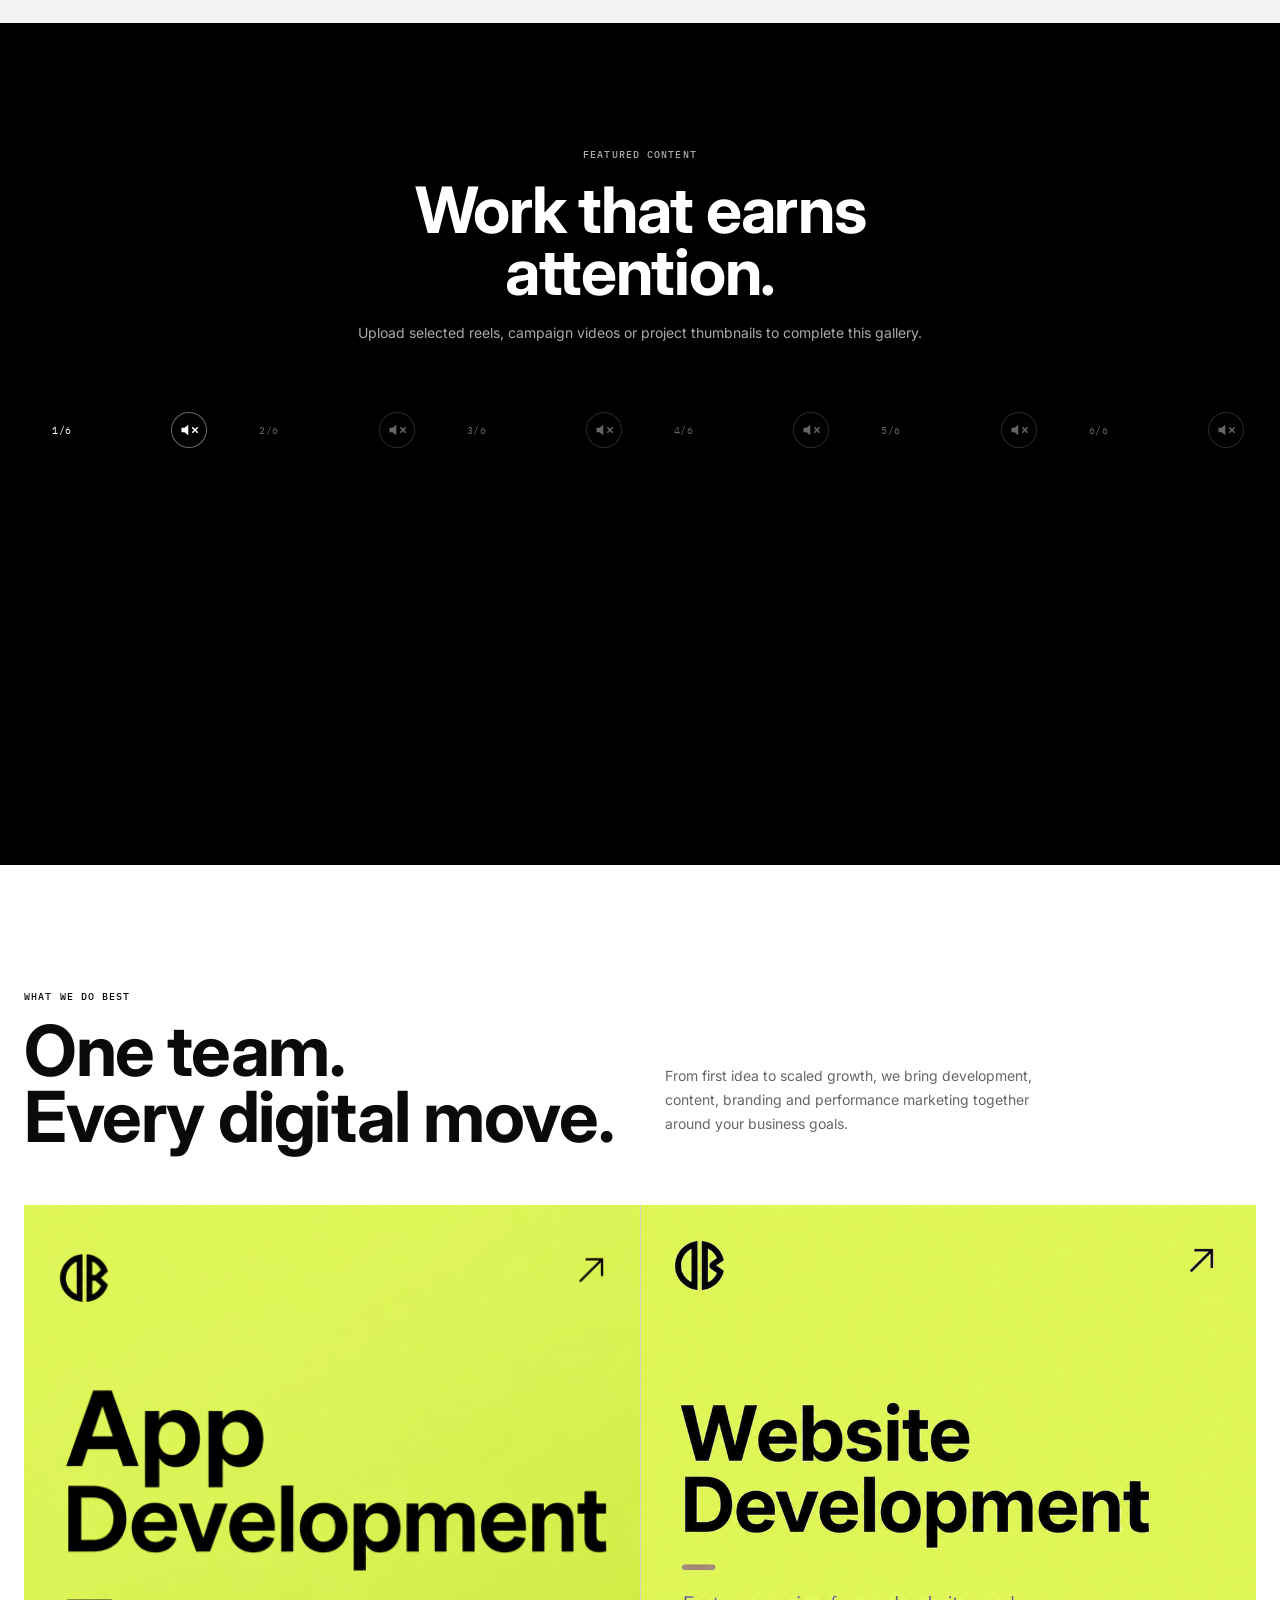
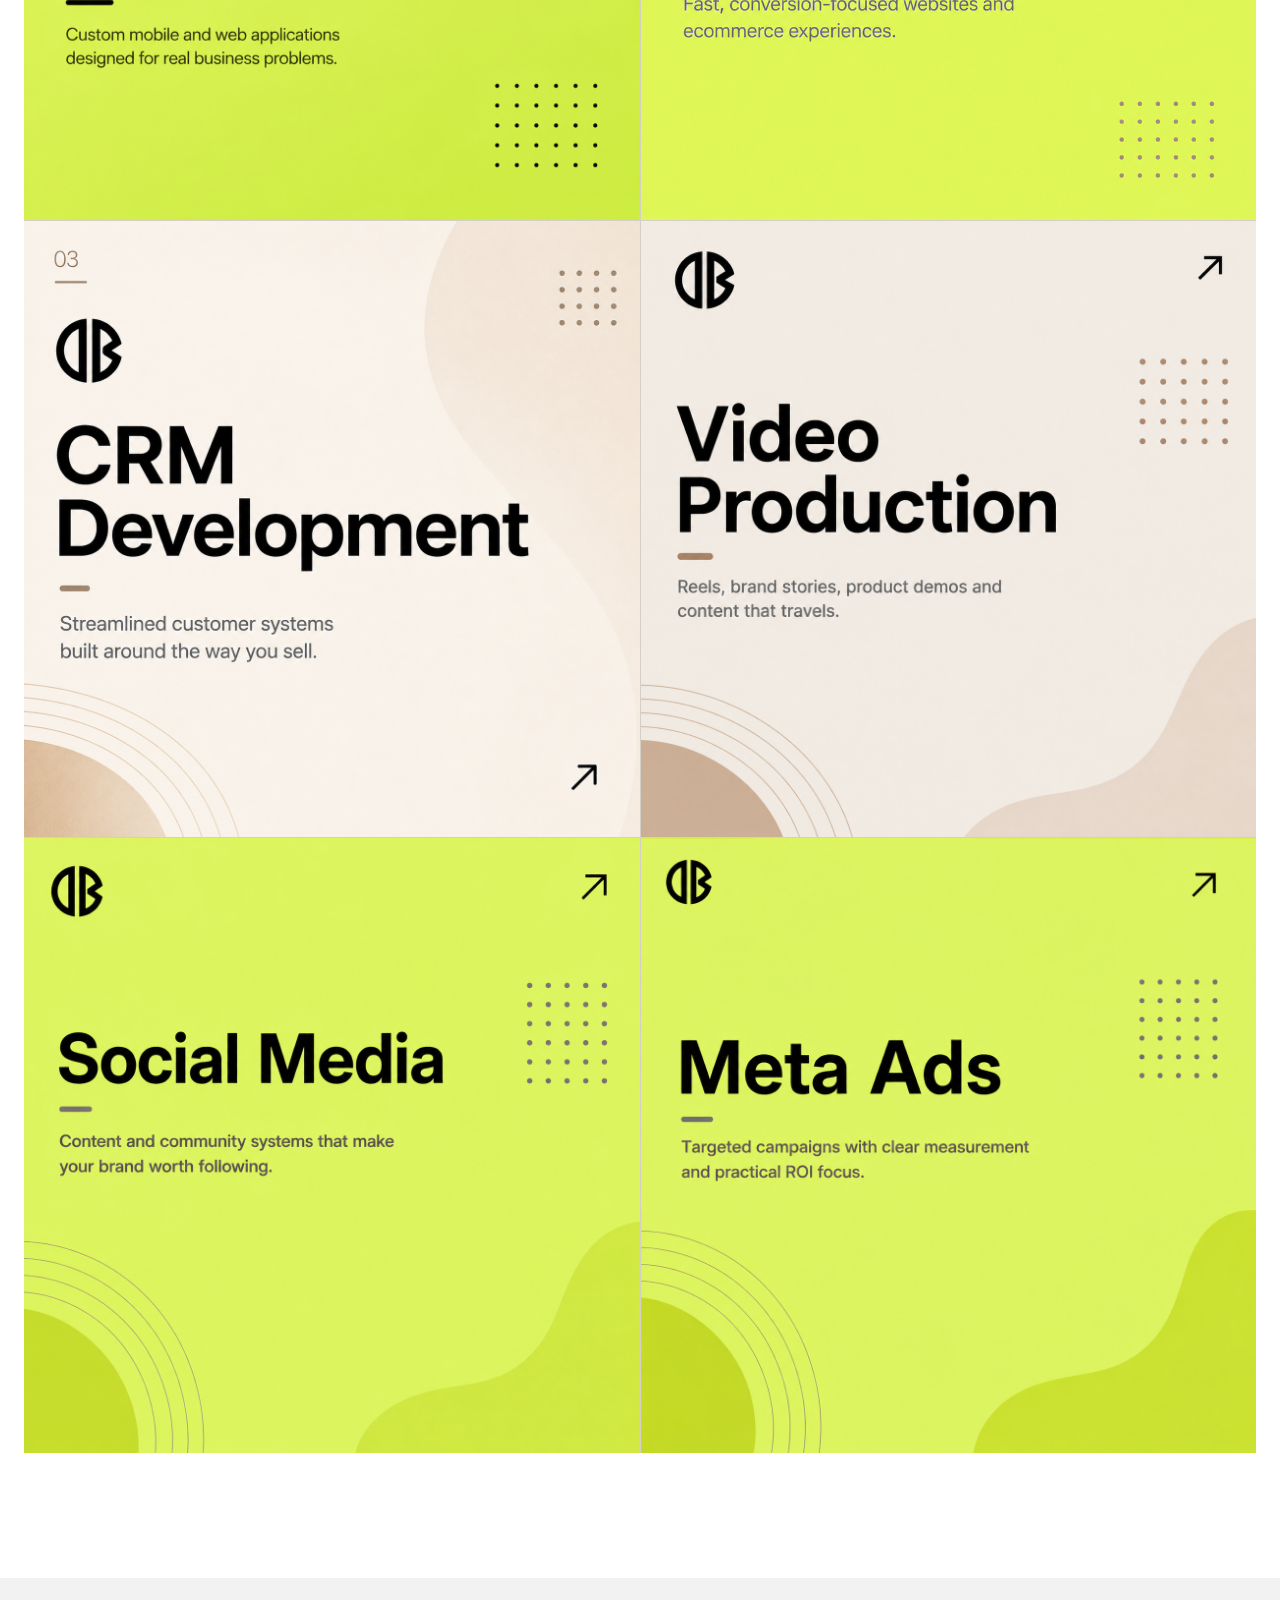
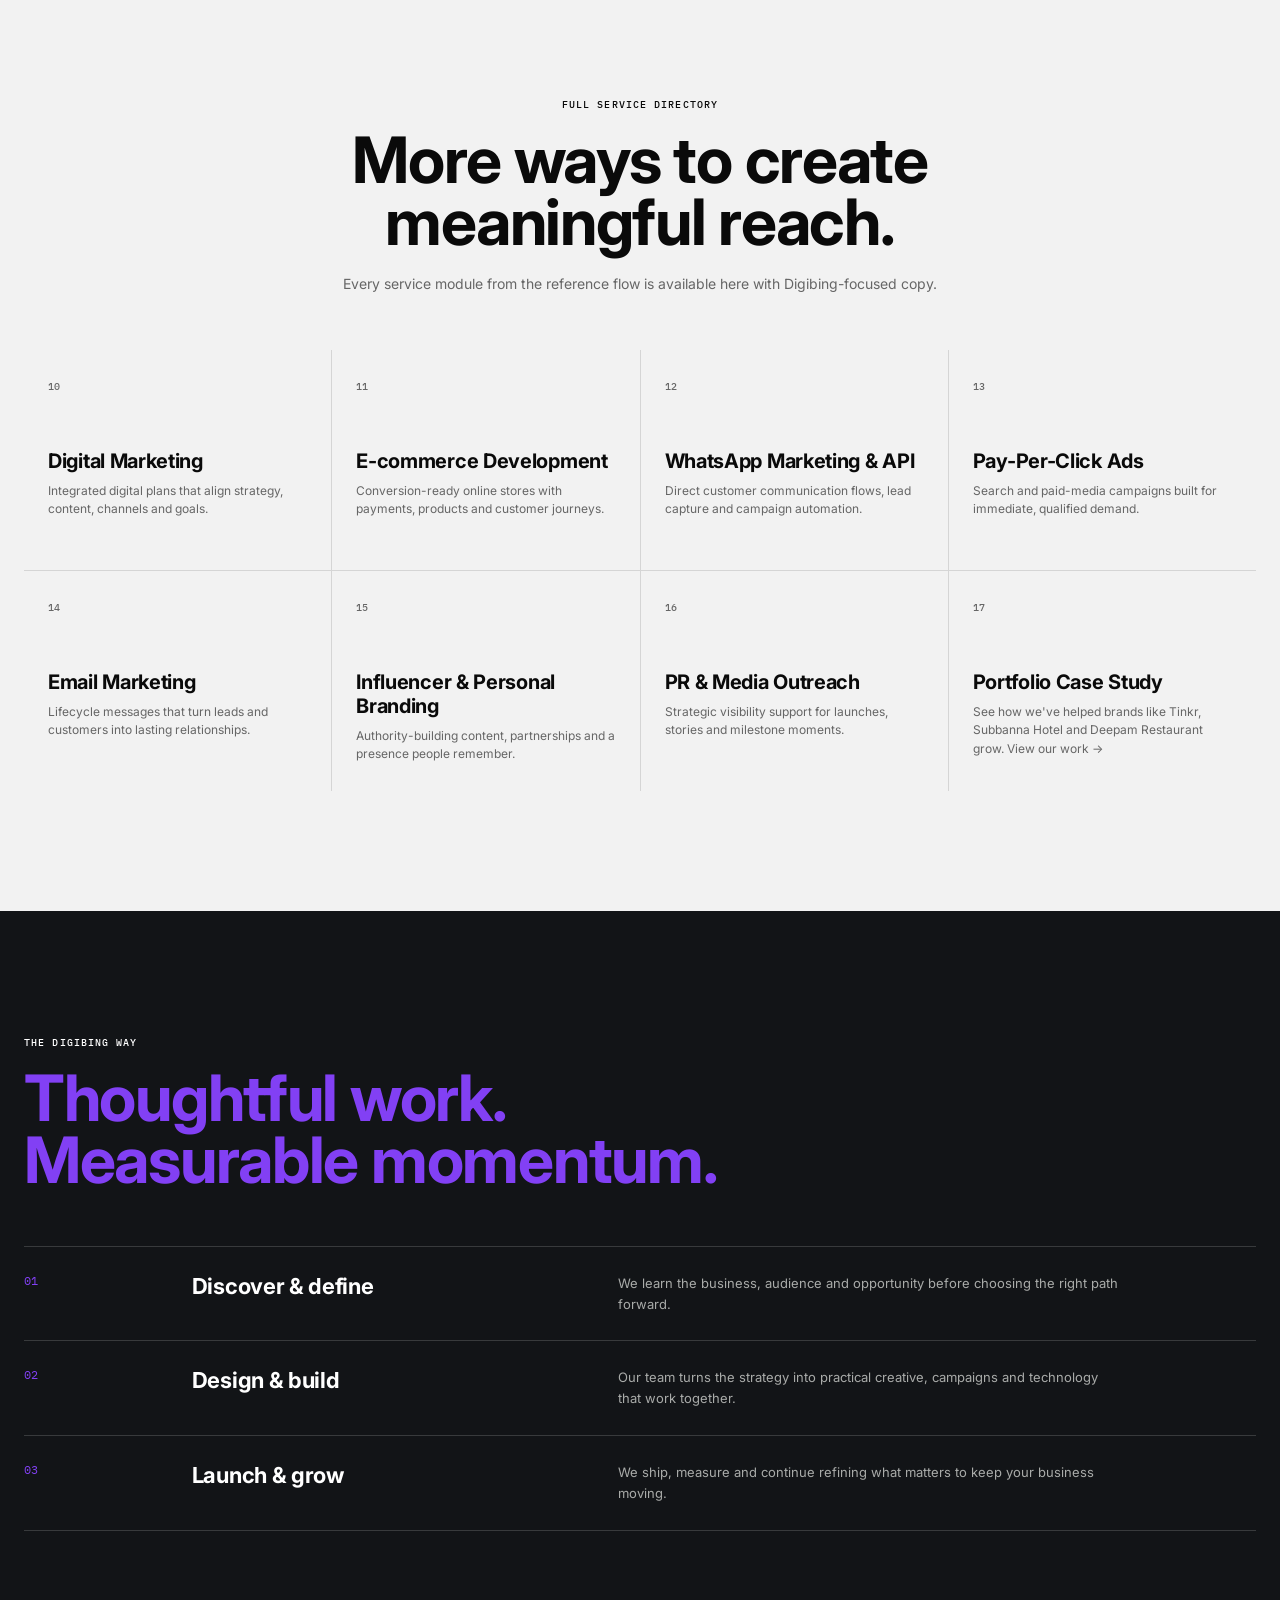
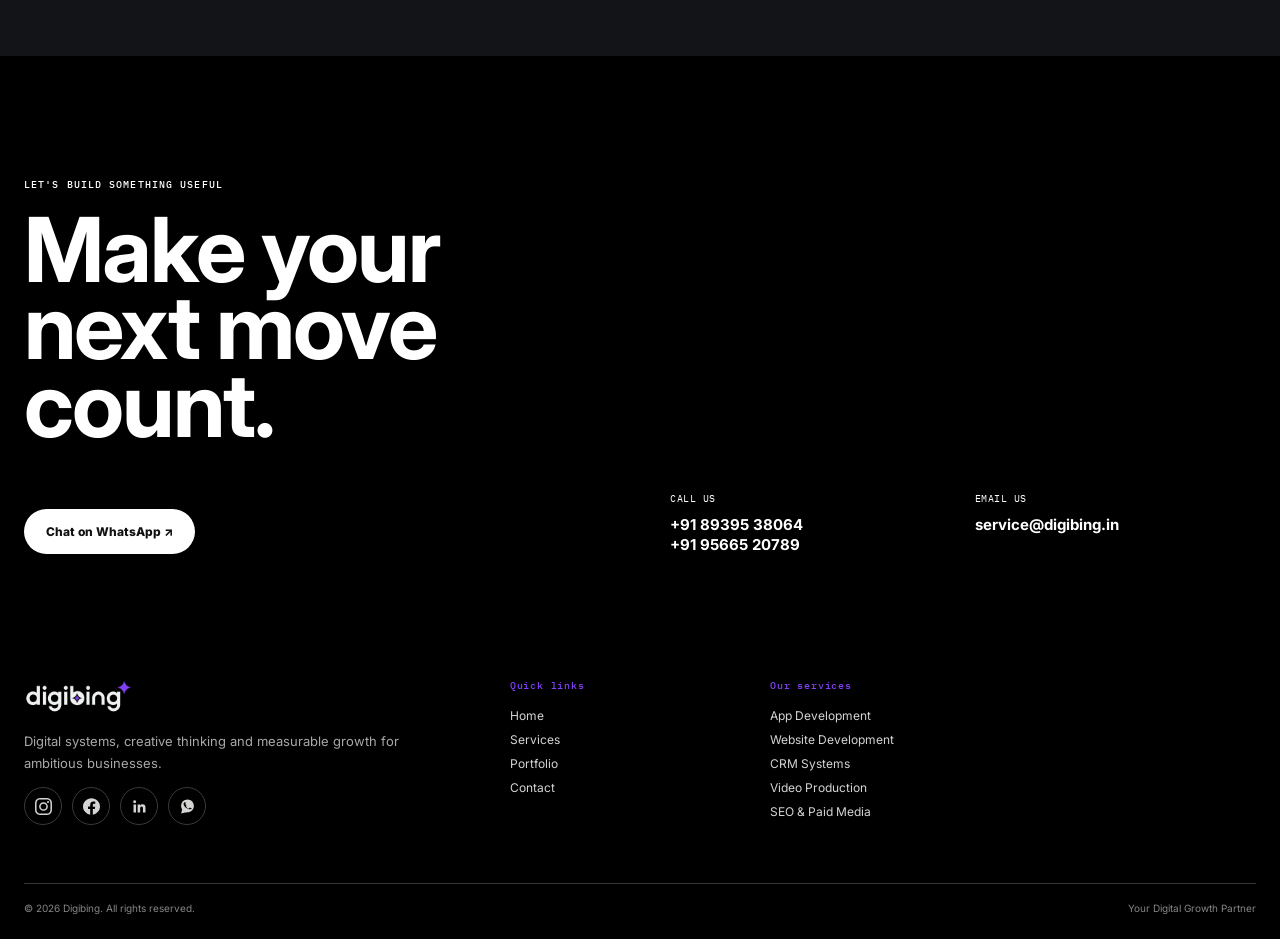
==== commit 2280d51a: "Rebrand with new purple logo and matching theme color - Swap header/footer logo for the new white wo" ====
--- a/index.html
+++ b/index.html
@@ -9,11 +9,16 @@
   <meta property="og:url" content="https://digibing.in/" />
   <meta property="og:title" content="Digibing | Performance Branding & Digital Growth" />
   <meta property="og:description" content="Transform your business with high-performing digital experiences, viral video production, and performance marketing." />
-  <meta property="og:image" content="https://digibing.in/assets/logo-black.png" />
+  <meta property="og:image" content="https://digibing.in/assets/og-image.png" />
+  <meta name="theme-color" content="#8240f4" />
+  <link rel="icon" href="assets/favicon.ico" sizes="any" />
+  <link rel="icon" type="image/png" sizes="32x32" href="assets/favicon-32.png" />
+  <link rel="icon" type="image/png" sizes="16x16" href="assets/favicon-16.png" />
+  <link rel="apple-touch-icon" href="assets/apple-touch-icon.png" />
   <link rel="preconnect" href="https://fonts.googleapis.com" /><link rel="preconnect" href="https://fonts.gstatic.com" crossorigin />
   <link href="https://fonts.googleapis.com/css2?family=IBM+Plex+Mono:wght@400;500&family=Inter:wght@300;400;500;600;700;800;900&display=swap" rel="stylesheet" />
   <style>
-    :root{--black:#000000;--ink:#0a0a0a;--cream:#ffffff;--lime:#ffffff;--orange:#000000;--muted:#666666;--line:rgba(255,255,255,.16)}*{box-sizing:border-box}html{scroll-behavior:smooth}body{margin:0;background:var(--cream);font-family:Inter,-apple-system,BlinkMacSystemFont,Arial,sans-serif;color:var(--ink)}a{text-decoration:none;color:inherit}.wrap{width:min(1240px,calc(100% - 48px));margin:auto}.eyebrow{font:500 10px 'IBM Plex Mono',monospace;letter-spacing:.11em;text-transform:uppercase}.top{background:rgba(0,0,0,.85);backdrop-filter:blur(8px);-webkit-backdrop-filter:blur(8px);color:white;position:sticky;top:0;z-index:50}.nav{height:88px;display:flex;align-items:center;justify-content:space-between}.brand{display:flex;align-items:center}.brand img{height:34px;width:auto;filter:invert(1) brightness(2)}.nav nav{display:flex;gap:28px}.nav nav a{font-size:12px;color:#dcdee1}.nav nav a:hover{color:var(--lime)}.outline{border:1px solid rgba(255,255,255,.45);border-radius:100px;padding:10px 16px;font-size:12px;color:white}.hero{min-height:690px;position:relative;overflow:hidden;display:grid;place-items:center;text-align:center;background:radial-gradient(circle at 50% 18%,#2b2b2b 0,#141414 31%,#000000 65%)}.hero:before,.hero:after{content:"";position:absolute;border:1px solid rgba(255,255,255,.28);border-radius:50%;width:860px;height:330px;transform:rotate(-22deg)}.hero:before{top:103px}.hero:after{top:195px;width:650px;height:570px;transform:rotate(29deg)}.hero-content{position:relative;z-index:2;padding:100px 24px 75px}.hero .eyebrow{color:var(--lime)}h1,h2,h3,p{margin-top:0}h1,h2,h3{font-family:Inter,-apple-system,BlinkMacSystemFont,Arial,sans-serif;font-weight:700;letter-spacing:-.03em}h1{font-size:clamp(54px,7.2vw,108px);line-height:1.02;margin:24px 0;color:white}h1 em,h2 em{font-style:normal;font-weight:700}h1 em{color:var(--lime)}.hero-copy{max-width:580px;margin:auto;color:#cccccc;line-height:1.65;font-size:15px}.button{display:inline-block;margin-top:29px;border-radius:100px;background:var(--lime);padding:15px 22px;color:#111;font-size:12px;font-weight:800}.button:hover{transform:translateY(-3px);box-shadow:0 10px 25px rgba(255,255,255,.25)}.hero-chip{position:absolute;right:7%;bottom:55px;width:136px;height:136px;border-radius:50%;display:grid;place-items:center;background:#fff;color:#111;text-align:center;font:500 10px/1.45 'IBM Plex Mono',monospace;transform:rotate(12deg);z-index:2}.ticker{overflow:hidden;white-space:nowrap;background:var(--lime);padding:17px 0;font:700 12px 'IBM Plex Mono',monospace;letter-spacing:.08em}.ticker span{display:inline-block;animation:run 25s linear infinite}.ticker b{margin:0 22px;font-size:17px}@keyframes run{to{transform:translateX(-32%)}}.clients{padding:120px 0 100px;background:#f2f2f2}.section-head{text-align:center;max-width:780px;margin:0 auto 55px}.section-head h2{font-size:clamp(38px,5vw,70px);line-height:.97;letter-spacing:-.02em;margin:18px 0}.section-head p:last-child{color:var(--muted);font-size:14px;line-height:1.65}.bubble-grid{display:flex;flex-wrap:wrap;justify-content:center;gap:34px;padding:10px 0}.bubble{position:relative;width:132px;height:132px;cursor:pointer}.bubble-shell{position:absolute;inset:0;border-radius:50%;background:radial-gradient(circle at 32% 26%,rgba(255,255,255,.95),rgba(255,255,255,.4) 55%,rgba(255,255,255,.1) 100%);border:1px solid rgba(255,255,255,.75);box-shadow:0 12px 26px rgba(20,18,10,.12),inset 0 0 18px rgba(255,255,255,.6);transition:transform .4s cubic-bezier(.4,0,.2,1),opacity .4s ease}.bubble-logo-wrap{position:absolute;inset:0;display:grid;place-items:center;overflow:visible}.bubble-logo{width:66%;height:66%;object-fit:contain;position:relative;z-index:2;transition:transform .6s cubic-bezier(.32,1.7,.5,1) .05s,filter .4s ease}@keyframes bubblePulse{0%,100%{transform:scale(1)}45%{transform:scale(1.2)}}@keyframes bubbleShellPulse{0%,100%{transform:scale(1);opacity:.95}45%{transform:scale(1.08);opacity:1}}.bubble-logo.pulse{animation:bubblePulse .85s cubic-bezier(.34,1.56,.64,1)}.bubble-shell.pulse{animation:bubbleShellPulse .85s cubic-bezier(.34,1.56,.64,1)}@media(hover:hover) and (pointer:fine){.bubble:hover .bubble-shell{animation:bubbleShellPulse 1.3s ease-in-out infinite}.bubble:hover .bubble-logo{animation:bubblePulse 1.3s ease-in-out infinite}}.works{padding:125px 0;background:var(--black);color:white}.works .section-head p{color:#a9aaa9}.reel-grid{display:grid;grid-template-columns:repeat(6,1fr);gap:12px}.reel{position:relative;height:340px;border-radius:12px;overflow:hidden;background:linear-gradient(150deg,#242424,#585858 50%,#171717);display:flex;align-items:end;padding:16px}.reel:nth-child(2n){background:linear-gradient(150deg,#3a3a3a,#8a8a8a,#1a1a1a)}.reel:nth-child(3n){background:linear-gradient(150deg,#2a2a2a,#6a6a6a,#101010)}.reel:after{content:'UPLOAD REEL / VIDEO';position:absolute;inset:0;display:grid;place-items:center;background:rgba(0,0,0,.23);font:10px 'IBM Plex Mono',monospace;letter-spacing:.05em;color:#fff}.reel.has-video:after{content:none}.reel.has-video{background:#000}.reel video{position:absolute;inset:0;width:100%;height:100%;object-fit:cover}.reel-audio{position:absolute;top:12px;right:12px;z-index:3;width:36px;height:36px;border-radius:50%;background:rgba(0,0,0,.55);border:1px solid rgba(255,255,255,.4);display:grid;place-items:center;cursor:pointer;padding:0}.reel-audio svg{width:18px;height:18px;display:block}.reel-audio .sound-wave{opacity:0;transition:opacity .2s ease}.reel-audio .mute-line{opacity:1;transition:opacity .2s ease}.reel-audio.unmuted .sound-wave{opacity:1}.reel-audio.unmuted .mute-line{opacity:0}.services{padding:125px 0}.services-intro{display:grid;grid-template-columns:1fr 1fr;gap:50px;align-items:end;margin-bottom:55px}.services-intro h2{font-size:clamp(42px,5.5vw,76px);letter-spacing:-.02em;line-height:.94;margin:15px 0 0}.services-intro>p{max-width:410px;line-height:1.7;color:var(--muted);font-size:14px}.service-grid{display:grid;grid-template-columns:repeat(2,1fr);gap:1px;background:#d4d0c7;align-items:start}.service{aspect-ratio:1/1;background:var(--cream);padding:25px;position:relative;transition:.35s}@media(hover:hover) and (pointer:fine){.service:hover{background:#e8e8e8;transform:translateY(-5px)}}.service.touch-active{background:#e8e8e8;transform:translateY(-5px)}.flip-card{aspect-ratio:1/1;min-height:0;align-self:start;padding:0!important;background:var(--cream)!important;overflow:hidden}.flip-card:hover{transform:none!important}.flip-inner{position:relative;width:100%;height:100%}.flip-inner .flip-face{position:absolute;top:0;right:0;bottom:0;left:0;background-size:cover;background-position:center;opacity:1;filter:blur(0);transform:scale(1);transition:opacity .9s ease,filter .9s ease,transform .9s ease}.flip-inner .flip-back{opacity:0;filter:blur(24px);transform:scale(1.12);z-index:2}@media(hover:hover) and (pointer:fine){.flip-card:hover .flip-face:not(.flip-back){opacity:0;filter:blur(24px);transform:scale(.9)}.flip-card:hover .flip-back{opacity:1;filter:blur(0);transform:scale(1)}}.flip-card.touch-active .flip-face:not(.flip-back){opacity:0;filter:blur(24px);transform:scale(.9)}.flip-card.touch-active .flip-back{opacity:1;filter:blur(0);transform:scale(1)}.service b{font:500 10px 'IBM Plex Mono',monospace;color:#696b6d}.service h3{font-size:22px;letter-spacing:-.015em;margin:0 0 8px}.service p{max-width:260px;color:var(--muted);font-size:12px;line-height:1.55;margin:0}.service a{position:absolute;right:23px;bottom:20px;font-size:22px}.about{min-height:670px;position:relative;background:#000000;color:#fff;overflow:hidden;padding:110px max(24px,calc((100vw - 1240px)/2))}.about p{color:#ccc}.about-content{position:relative;z-index:2;width:min(600px,100%)}.about h2{font-size:clamp(45px,6vw,86px);letter-spacing:-.02em;line-height:.9;margin:20px 0}.about p:last-of-type{font-size:15px;line-height:1.7;max-width:490px}.media-slot{position:absolute;right:8%;bottom:0;width:42%;height:83%;display:grid;place-items:center;background:linear-gradient(130deg,#1a1a1a,#5a5a5a);color:white;text-align:center;font:11px 'IBM Plex Mono',monospace;letter-spacing:.05em}.media-slot:after{content:'UPLOAD TEAM / AGENCY SHOWREEL';position:relative;z-index:2}.media-slot:before{content:'PLAY';display:grid;place-items:center;width:88px;height:88px;border:1px solid white;border-radius:50%;position:absolute;font-size:12px}.method{padding:125px 0;background:#121417;color:white}.method .section-head{text-align:left;margin:0 0 55px}.method .section-head h2{color:var(--lime)}.method-list{border-top:1px solid var(--line)}.method-item{padding:26px 0;border-bottom:1px solid var(--line);display:grid;grid-template-columns:12% 33% 1fr;gap:20px}.method-item b{font:12px 'IBM Plex Mono',monospace;color:var(--lime)}.method-item h3{font-size:22px;margin:0;letter-spacing:-.015em}.method-item p{color:#a9aba9;font-size:13px;line-height:1.6;margin:0;max-width:500px}.contact{padding:122px 0 55px;background:var(--orange);color:#ffffff}.contact h2{font-size:clamp(54px,7vw,100px);letter-spacing:-.02em;line-height:.87;margin:20px 0 36px}.contact-grid{display:grid;grid-template-columns:1fr 1fr;gap:60px;align-items:end}.contact-details{display:grid;grid-template-columns:1fr 1fr;gap:23px}.contact-details span{display:block;font:10px 'IBM Plex Mono',monospace;letter-spacing:.05em;text-transform:uppercase;margin-bottom:9px}.contact-details a,.contact-details p{font-size:15px;font-weight:700;margin:0}.contact .button{background:#ffffff;color:#111}.footer{padding:70px 0 25px;background:var(--black);color:white}.footer-grid{display:grid;grid-template-columns:2fr 1fr 1fr 1fr;gap:35px}.footer .brand{margin-bottom:18px}.footer p{color:#a7a9a8;font-size:13px;line-height:1.65;max-width:390px}.footer h3{font:500 10px 'IBM Plex Mono',monospace;letter-spacing:.08em;color:var(--lime);margin:0 0 16px}.footer li{list-style:none;margin:9px 0;font-size:12px;color:#d4d4d3}.footer ul{padding:0;margin:0}.social-empty{display:block;border:1px dashed #555;padding:12px;color:#858585;font:10px 'IBM Plex Mono',monospace}.copyright{border-top:1px solid #343536;margin-top:55px;padding-top:18px;color:#858585;font-size:10px;display:flex;justify-content:space-between}.reveal{opacity:0;transform:translateY(34px);transition:opacity .7s ease,transform .7s cubic-bezier(.2,.8,.2,1)}.reveal.show{opacity:1;transform:none}@media(max-width:820px){.nav nav{display:none}.hero{min-height:620px}.hero-chip{right:8%;bottom:27px;width:100px;height:100px}.bubble-grid{gap:22px}.bubble{width:108px;height:108px}.reel-grid{grid-template-columns:repeat(3,1fr)}.reel{height:265px}.services-intro,.contact-grid{grid-template-columns:1fr}.service-grid{grid-template-columns:repeat(2,1fr)}.about{min-height:790px;padding-top:80px}.media-slot{width:76%;height:44%;right:0}.method-item{grid-template-columns:15% 1fr}.method-item p{grid-column:2}.footer-grid{grid-template-columns:1fr 1fr}.copyright{display:block;line-height:2}.footer{padding-top:55px}}@media(max-width:520px){.wrap{width:calc(100% - 32px)}.hero:before{width:520px}.hero:after{width:480px}.bubble{width:92px;height:92px}.bubble-grid{gap:16px}.reel-grid{grid-template-columns:1fr 1fr}.reel{height:240px}.service-grid{grid-template-columns:1fr}.about{min-height:720px}.media-slot{width:90%;height:37%}.method-item{grid-template-columns:1fr}.method-item p{grid-column:auto}.contact-details{grid-template-columns:1fr}.footer-grid{grid-template-columns:1fr}.nav{height:76px}.outline{padding:8px 12px}.hero-chip{display:none}.whatsapp-fab{width:48px;height:48px;right:16px;bottom:16px}.whatsapp-fab svg{width:24px;height:24px}}@media(prefers-reduced-motion:reduce){*,*:before,*:after{transition:none!important;animation:none!important}.reveal{opacity:1;transform:none}}@media(min-width:821px) and (max-width:1080px){.wrap{width:min(1240px,calc(100% - 40px))}.hero{min-height:640px}.bubble{width:112px;height:112px}.bubble-grid{gap:24px}.reel-grid{grid-template-columns:repeat(4,1fr)}.reel{height:230px}.service-grid{grid-template-columns:repeat(2,1fr)}.about{min-height:600px}.method-item{grid-template-columns:16% 30% 1fr}}
+    :root{--black:#000000;--ink:#0a0a0a;--cream:#ffffff;--lime:#8240f4;--orange:#000000;--muted:#666666;--line:rgba(255,255,255,.16)}*{box-sizing:border-box}html{scroll-behavior:smooth}body{margin:0;background:var(--cream);font-family:Inter,-apple-system,BlinkMacSystemFont,Arial,sans-serif;color:var(--ink)}a{text-decoration:none;color:inherit}.wrap{width:min(1240px,calc(100% - 48px));margin:auto}.eyebrow{font:500 10px 'IBM Plex Mono',monospace;letter-spacing:.11em;text-transform:uppercase}.top{background:rgba(0,0,0,.85);backdrop-filter:blur(8px);-webkit-backdrop-filter:blur(8px);color:white;position:sticky;top:0;z-index:50}.nav{height:88px;display:flex;align-items:center;justify-content:space-between}.brand{display:flex;align-items:center}.brand img{height:34px;width:auto}.nav nav{display:flex;gap:28px}.nav nav a{font-size:12px;color:#dcdee1}.nav nav a:hover{color:var(--lime)}.outline{border:1px solid rgba(255,255,255,.45);border-radius:100px;padding:10px 16px;font-size:12px;color:white}.hero{min-height:690px;position:relative;overflow:hidden;display:grid;place-items:center;text-align:center;background:radial-gradient(circle at 50% 18%,#2b2b2b 0,#141414 31%,#000000 65%)}.hero:before,.hero:after{content:"";position:absolute;border:1px solid rgba(255,255,255,.28);border-radius:50%;width:860px;height:330px;transform:rotate(-22deg)}.hero:before{top:103px}.hero:after{top:195px;width:650px;height:570px;transform:rotate(29deg)}.hero-content{position:relative;z-index:2;padding:100px 24px 75px}.hero .eyebrow{color:var(--lime)}h1,h2,h3,p{margin-top:0}h1,h2,h3{font-family:Inter,-apple-system,BlinkMacSystemFont,Arial,sans-serif;font-weight:700;letter-spacing:-.03em}h1{font-size:clamp(54px,7.2vw,108px);line-height:1.02;margin:24px 0;color:white}h1 em,h2 em{font-style:normal;font-weight:700}h1 em{color:var(--lime)}.hero-copy{max-width:580px;margin:auto;color:#cccccc;line-height:1.65;font-size:15px}.button{display:inline-block;margin-top:29px;border-radius:100px;background:var(--lime);padding:15px 22px;color:#fff;font-size:12px;font-weight:800}.button:hover{transform:translateY(-3px);box-shadow:0 10px 25px rgba(255,255,255,.25)}.hero-chip{position:absolute;right:7%;bottom:55px;width:136px;height:136px;border-radius:50%;display:grid;place-items:center;background:#fff;color:#111;text-align:center;font:500 10px/1.45 'IBM Plex Mono',monospace;transform:rotate(12deg);z-index:2}.ticker{overflow:hidden;white-space:nowrap;background:var(--lime);color:#fff;padding:17px 0;font:700 12px 'IBM Plex Mono',monospace;letter-spacing:.08em}.ticker span{display:inline-block;animation:run 25s linear infinite}.ticker b{margin:0 22px;font-size:17px}@keyframes run{to{transform:translateX(-32%)}}.clients{padding:120px 0 100px;background:#f2f2f2}.section-head{text-align:center;max-width:780px;margin:0 auto 55px}.section-head h2{font-size:clamp(38px,5vw,70px);line-height:.97;letter-spacing:-.02em;margin:18px 0}.section-head p:last-child{color:var(--muted);font-size:14px;line-height:1.65}.bubble-grid{display:flex;flex-wrap:wrap;justify-content:center;gap:34px;padding:10px 0}.bubble{position:relative;width:132px;height:132px;cursor:pointer}.bubble-shell{position:absolute;inset:0;border-radius:50%;background:radial-gradient(circle at 32% 26%,rgba(255,255,255,.95),rgba(255,255,255,.4) 55%,rgba(255,255,255,.1) 100%);border:1px solid rgba(255,255,255,.75);box-shadow:0 12px 26px rgba(20,18,10,.12),inset 0 0 18px rgba(255,255,255,.6);transition:transform .4s cubic-bezier(.4,0,.2,1),opacity .4s ease}.bubble-logo-wrap{position:absolute;inset:0;display:grid;place-items:center;overflow:visible}.bubble-logo{width:66%;height:66%;object-fit:contain;position:relative;z-index:2;transition:transform .6s cubic-bezier(.32,1.7,.5,1) .05s,filter .4s ease}@keyframes bubblePulse{0%,100%{transform:scale(1)}45%{transform:scale(1.2)}}@keyframes bubbleShellPulse{0%,100%{transform:scale(1);opacity:.95}45%{transform:scale(1.08);opacity:1}}.bubble-logo.pulse{animation:bubblePulse .85s cubic-bezier(.34,1.56,.64,1)}.bubble-shell.pulse{animation:bubbleShellPulse .85s cubic-bezier(.34,1.56,.64,1)}@media(hover:hover) and (pointer:fine){.bubble:hover .bubble-shell{animation:bubbleShellPulse 1.3s ease-in-out infinite}.bubble:hover .bubble-logo{animation:bubblePulse 1.3s ease-in-out infinite}}.works{padding:125px 0;background:var(--black);color:white}.works .section-head p{color:#a9aaa9}.reel-grid{display:grid;grid-template-columns:repeat(6,1fr);gap:12px}.reel{position:relative;height:340px;border-radius:12px;overflow:hidden;background:linear-gradient(150deg,#242424,#585858 50%,#171717);display:flex;align-items:end;padding:16px}.reel:nth-child(2n){background:linear-gradient(150deg,#3a3a3a,#8a8a8a,#1a1a1a)}.reel:nth-child(3n){background:linear-gradient(150deg,#2a2a2a,#6a6a6a,#101010)}.reel:after{content:'UPLOAD REEL / VIDEO';position:absolute;inset:0;display:grid;place-items:center;background:rgba(0,0,0,.23);font:10px 'IBM Plex Mono',monospace;letter-spacing:.05em;color:#fff}.reel.has-video:after{content:none}.reel.has-video{background:#000}.reel video{position:absolute;inset:0;width:100%;height:100%;object-fit:cover}.reel-audio{position:absolute;top:12px;right:12px;z-index:3;width:36px;height:36px;border-radius:50%;background:rgba(0,0,0,.55);border:1px solid rgba(255,255,255,.4);display:grid;place-items:center;cursor:pointer;padding:0}.reel-audio svg{width:18px;height:18px;display:block}.reel-audio .sound-wave{opacity:0;transition:opacity .2s ease}.reel-audio .mute-line{opacity:1;transition:opacity .2s ease}.reel-audio.unmuted .sound-wave{opacity:1}.reel-audio.unmuted .mute-line{opacity:0}.services{padding:125px 0}.services-intro{display:grid;grid-template-columns:1fr 1fr;gap:50px;align-items:end;margin-bottom:55px}.services-intro h2{font-size:clamp(42px,5.5vw,76px);letter-spacing:-.02em;line-height:.94;margin:15px 0 0}.services-intro>p{max-width:410px;line-height:1.7;color:var(--muted);font-size:14px}.service-grid{display:grid;grid-template-columns:repeat(2,1fr);gap:1px;background:#d4d0c7;align-items:start}.service{aspect-ratio:1/1;background:var(--cream);padding:25px;position:relative;transition:.35s}@media(hover:hover) and (pointer:fine){.service:hover{background:#e8e8e8;transform:translateY(-5px)}}.service.touch-active{background:#e8e8e8;transform:translateY(-5px)}.flip-card{aspect-ratio:1/1;min-height:0;align-self:start;padding:0!important;background:var(--cream)!important;overflow:hidden}.flip-card:hover{transform:none!important}.flip-inner{position:relative;width:100%;height:100%}.flip-inner .flip-face{position:absolute;top:0;right:0;bottom:0;left:0;background-size:cover;background-position:center;opacity:1;filter:blur(0);transform:scale(1);transition:opacity .9s ease,filter .9s ease,transform .9s ease}.flip-inner .flip-back{opacity:0;filter:blur(24px);transform:scale(1.12);z-index:2}@media(hover:hover) and (pointer:fine){.flip-card:hover .flip-face:not(.flip-back){opacity:0;filter:blur(24px);transform:scale(.9)}.flip-card:hover .flip-back{opacity:1;filter:blur(0);transform:scale(1)}}.flip-card.touch-active .flip-face:not(.flip-back){opacity:0;filter:blur(24px);transform:scale(.9)}.flip-card.touch-active .flip-back{opacity:1;filter:blur(0);transform:scale(1)}.service b{font:500 10px 'IBM Plex Mono',monospace;color:#696b6d}.service h3{font-size:22px;letter-spacing:-.015em;margin:0 0 8px}.service p{max-width:260px;color:var(--muted);font-size:12px;line-height:1.55;margin:0}.service a{position:absolute;right:23px;bottom:20px;font-size:22px}.about{min-height:670px;position:relative;background:#000000;color:#fff;overflow:hidden;padding:110px max(24px,calc((100vw - 1240px)/2))}.about p{color:#ccc}.about-content{position:relative;z-index:2;width:min(600px,100%)}.about h2{font-size:clamp(45px,6vw,86px);letter-spacing:-.02em;line-height:.9;margin:20px 0}.about p:last-of-type{font-size:15px;line-height:1.7;max-width:490px}.media-slot{position:absolute;right:8%;bottom:0;width:42%;height:83%;display:grid;place-items:center;background:linear-gradient(130deg,#1a1a1a,#5a5a5a);color:white;text-align:center;font:11px 'IBM Plex Mono',monospace;letter-spacing:.05em}.media-slot:after{content:'UPLOAD TEAM / AGENCY SHOWREEL';position:relative;z-index:2}.media-slot:before{content:'PLAY';display:grid;place-items:center;width:88px;height:88px;border:1px solid white;border-radius:50%;position:absolute;font-size:12px}.method{padding:125px 0;background:#121417;color:white}.method .section-head{text-align:left;margin:0 0 55px}.method .section-head h2{color:var(--lime)}.method-list{border-top:1px solid var(--line)}.method-item{padding:26px 0;border-bottom:1px solid var(--line);display:grid;grid-template-columns:12% 33% 1fr;gap:20px}.method-item b{font:12px 'IBM Plex Mono',monospace;color:var(--lime)}.method-item h3{font-size:22px;margin:0;letter-spacing:-.015em}.method-item p{color:#a9aba9;font-size:13px;line-height:1.6;margin:0;max-width:500px}.contact{padding:122px 0 55px;background:var(--orange);color:#ffffff}.contact h2{font-size:clamp(54px,7vw,100px);letter-spacing:-.02em;line-height:.87;margin:20px 0 36px}.contact-grid{display:grid;grid-template-columns:1fr 1fr;gap:60px;align-items:end}.contact-details{display:grid;grid-template-columns:1fr 1fr;gap:23px}.contact-details span{display:block;font:10px 'IBM Plex Mono',monospace;letter-spacing:.05em;text-transform:uppercase;margin-bottom:9px}.contact-details a,.contact-details p{font-size:15px;font-weight:700;margin:0}.contact .button{background:#ffffff;color:#111}.footer{padding:70px 0 25px;background:var(--black);color:white}.footer-grid{display:grid;grid-template-columns:2fr 1fr 1fr 1fr;gap:35px}.footer .brand{margin-bottom:18px}.footer p{color:#a7a9a8;font-size:13px;line-height:1.65;max-width:390px}.footer h3{font:500 10px 'IBM Plex Mono',monospace;letter-spacing:.08em;color:var(--lime);margin:0 0 16px}.footer li{list-style:none;margin:9px 0;font-size:12px;color:#d4d4d3}.footer ul{padding:0;margin:0}.social-empty{display:block;border:1px dashed #555;padding:12px;color:#858585;font:10px 'IBM Plex Mono',monospace}.copyright{border-top:1px solid #343536;margin-top:55px;padding-top:18px;color:#858585;font-size:10px;display:flex;justify-content:space-between}.reveal{opacity:0;transform:translateY(34px);transition:opacity .7s ease,transform .7s cubic-bezier(.2,.8,.2,1)}.reveal.show{opacity:1;transform:none}@media(max-width:820px){.nav nav{display:none}.hero{min-height:620px}.hero-chip{right:8%;bottom:27px;width:100px;height:100px}.bubble-grid{gap:22px}.bubble{width:108px;height:108px}.reel-grid{grid-template-columns:repeat(3,1fr)}.reel{height:265px}.services-intro,.contact-grid{grid-template-columns:1fr}.service-grid{grid-template-columns:repeat(2,1fr)}.about{min-height:790px;padding-top:80px}.media-slot{width:76%;height:44%;right:0}.method-item{grid-template-columns:15% 1fr}.method-item p{grid-column:2}.footer-grid{grid-template-columns:1fr 1fr}.copyright{display:block;line-height:2}.footer{padding-top:55px}}@media(max-width:520px){.wrap{width:calc(100% - 32px)}.hero:before{width:520px}.hero:after{width:480px}.bubble{width:92px;height:92px}.bubble-grid{gap:16px}.reel-grid{grid-template-columns:1fr 1fr}.reel{height:240px}.service-grid{grid-template-columns:1fr}.about{min-height:720px}.media-slot{width:90%;height:37%}.method-item{grid-template-columns:1fr}.method-item p{grid-column:auto}.contact-details{grid-template-columns:1fr}.footer-grid{grid-template-columns:1fr}.nav{height:76px}.outline{padding:8px 12px}.hero-chip{display:none}.whatsapp-fab{width:48px;height:48px;right:16px;bottom:16px}.whatsapp-fab svg{width:24px;height:24px}}@media(prefers-reduced-motion:reduce){*,*:before,*:after{transition:none!important;animation:none!important}.reveal{opacity:1;transform:none}}@media(min-width:821px) and (max-width:1080px){.wrap{width:min(1240px,calc(100% - 40px))}.hero{min-height:640px}.bubble{width:112px;height:112px}.bubble-grid{gap:24px}.reel-grid{grid-template-columns:repeat(4,1fr)}.reel{height:230px}.service-grid{grid-template-columns:repeat(2,1fr)}.about{min-height:600px}.method-item{grid-template-columns:16% 30% 1fr}}
     .extended-services{padding:120px 0;background:#f2f2f2}.extended-grid{display:grid;grid-template-columns:repeat(4,1fr);gap:1px;background:#d5d5d5}.extended-grid article{min-height:220px;background:#f2f2f2;padding:24px;transition:transform .35s,background .35s}@media(hover:hover) and (pointer:fine){.extended-grid article:hover{background:#e6e6e6;transform:translateY(-6px)}}.extended-grid article.touch-active{background:#e6e6e6;transform:translateY(-6px)}.extended-grid b{font:500 10px 'IBM Plex Mono',monospace;color:#666666}.extended-grid h3{font-size:20px;letter-spacing:-.015em;margin:55px 0 9px}.extended-grid p{font-size:12px;line-height:1.55;color:#666666;margin:0}@media(max-width:820px){.extended-grid{grid-template-columns:repeat(2,1fr)}}@media(max-width:520px){.extended-grid{grid-template-columns:1fr}}
     .whatsapp-fab{position:fixed;right:24px;bottom:24px;width:58px;height:58px;border-radius:50%;background:#25D366;display:grid;place-items:center;box-shadow:0 8px 22px rgba(0,0,0,.28);z-index:60;transition:transform .25s}.whatsapp-fab:hover{transform:scale(1.08)}.whatsapp-fab svg{width:30px;height:30px}
     .social-links{display:flex;gap:10px}.social-links a{width:38px;height:38px;border-radius:50%;border:1px solid #3a3a3a;display:grid;place-items:center;transition:background .25s,border-color .25s}.social-links a:hover{background:var(--lime);border-color:var(--lime)}.social-links a:hover svg{fill:#111}.social-links svg{width:17px;height:17px;fill:#d4d4d3;transition:fill .25s}
@@ -24,7 +29,7 @@
   </style>
 </head>
 <body>
-  <header class="top"><div class="nav wrap"><a class="brand" href="#home"><img src="assets/logo-black.png" alt="Digibing Marketing Agency" /></a><nav><a href="#services">Services</a><a href="#work">Portfolio</a><a href="#contact">Contact</a></nav><a class="outline" href="https://docs.google.com/forms/d/e/1FAIpQLSeZ3lZQRuhOQ8CNdk_YqprCrwqTwI-ktrtlCZV--6KHsHvEZg/viewform?usp=publish-editor" target="_blank" rel="noopener" id="quoteTrigger">Get a quote</a></div></header>
+  <header class="top"><div class="nav wrap"><a class="brand" href="#home"><img src="assets/logo-white.png" alt="Digibing Marketing Agency" /></a><nav><a href="#services">Services</a><a href="#work">Portfolio</a><a href="#contact">Contact</a></nav><a class="outline" href="https://docs.google.com/forms/d/e/1FAIpQLSeZ3lZQRuhOQ8CNdk_YqprCrwqTwI-ktrtlCZV--6KHsHvEZg/viewform?usp=publish-editor" target="_blank" rel="noopener" id="quoteTrigger">Get a quote</a></div></header>
   <div class="quote-modal" id="quoteModal"><div class="quote-modal-backdrop" data-close="1"></div><div class="quote-modal-box"><button class="quote-modal-close" type="button" aria-label="Close quote form" data-close="1">✕</button><div class="quote-modal-loading" id="quoteLoading">LOADING FORM…</div><iframe id="quoteFrame" title="Get a quote form" loading="lazy"></iframe></div></div>
   <main id="home"><section class="hero"><div class="hero-content"><p class="eyebrow">Your Digital Growth Partner</p><h1>Build your<br /><em>digital</em> advantage.</h1><p class="hero-copy">Digibing transforms ambitious business ideas into high-performing digital experiences, campaigns and growth systems.</p><a class="button" href="#contact">Start a project ↗</a></div><span class="hero-chip">SCROLL<br />TO<br />EXPLORE</span></section><div class="ticker"><span>WEB &amp; APP DEVELOPMENT <b>✦</b> CRM SYSTEMS <b>✦</b> VIDEO PRODUCTION <b>✦</b> BRANDING <b>✦</b> SEO <b>✦</b> META ADS <b>✦</b> SOCIAL MEDIA <b>✦</b> WEB &amp; APP DEVELOPMENT <b>✦</b> CRM SYSTEMS <b>✦</b></span></div>
   <section class="clients" id="work"><div class="wrap"><div class="section-head reveal"><p class="eyebrow">Built with ambitious brands</p><h2>Businesses we help<br />move <em>forward.</em></h2><p>A few of the brands we've partnered with.</p></div><div class="bubble-grid reveal">
@@ -45,7 +50,7 @@
   <section class="extended-services"><div class="wrap"><div class="section-head reveal"><p class="eyebrow">Full service directory</p><h2>More ways to create<br /><em>meaningful reach.</em></h2><p>Every service module from the reference flow is available here with Digibing-focused copy.</p></div><div class="extended-grid"><article class="reveal"><b>10</b><h3>Digital Marketing</h3><p>Integrated digital plans that align strategy, content, channels and goals.</p></article><article class="reveal"><b>11</b><h3>E-commerce Development</h3><p>Conversion-ready online stores with payments, products and customer journeys.</p></article><article class="reveal"><b>12</b><h3>WhatsApp Marketing &amp; API</h3><p>Direct customer communication flows, lead capture and campaign automation.</p></article><article class="reveal"><b>13</b><h3>Pay-Per-Click Ads</h3><p>Search and paid-media campaigns built for immediate, qualified demand.</p></article><article class="reveal"><b>14</b><h3>Email Marketing</h3><p>Lifecycle messages that turn leads and customers into lasting relationships.</p></article><article class="reveal"><b>15</b><h3>Influencer &amp; Personal Branding</h3><p>Authority-building content, partnerships and a presence people remember.</p></article><article class="reveal"><b>16</b><h3>PR &amp; Media Outreach</h3><p>Strategic visibility support for launches, stories and milestone moments.</p></article><article class="reveal"><b>17</b><h3>Portfolio Case Study</h3><p>See how we've helped brands like Tinkr, Subbanna Hotel and Deepam Restaurant grow. <a href="#work">View our work &rarr;</a></p></article></div></div></section>
   <section class="method"><div class="wrap"><div class="section-head reveal"><p class="eyebrow">The Digibing way</p><h2>Thoughtful work.<br />Measurable <em>momentum.</em></h2></div><div class="method-list"><article class="method-item reveal"><b>01</b><h3>Discover &amp; define</h3><p>We learn the business, audience and opportunity before choosing the right path forward.</p></article><article class="method-item reveal"><b>02</b><h3>Design &amp; build</h3><p>Our team turns the strategy into practical creative, campaigns and technology that work together.</p></article><article class="method-item reveal"><b>03</b><h3>Launch &amp; grow</h3><p>We ship, measure and continue refining what matters to keep your business moving.</p></article></div></div></section>
   <section class="contact" id="contact"><div class="wrap"><div class="contact-grid reveal"><div><p class="eyebrow">Let's build something useful</p><h2>Make your<br />next move<br /><em>count.</em></h2><a class="button" href="https://wa.me/918939538064">Chat on WhatsApp ↗</a></div><div class="contact-details"><div><span>Call us</span><a href="tel:+918939538064">+91 89395 38064</a><br /><a href="tel:+919566520789">+91 95665 20789</a></div><div><span>Email us</span><a href="mailto:service@digibing.in">service@digibing.in</a></div></div></div></div></section></main>
-  <footer class="footer"><div class="wrap"><div class="footer-grid"><div><a class="brand" href="#home"><img src="assets/logo-black.png" alt="Digibing Marketing Agency" /></a><p>Digital systems, creative thinking and measurable growth for ambitious businesses.</p><div class="social-links-spinning">
+  <footer class="footer"><div class="wrap"><div class="footer-grid"><div><a class="brand" href="#home"><img src="assets/logo-white.png" alt="Digibing Marketing Agency" /></a><p>Digital systems, creative thinking and measurable growth for ambitious businesses.</p><div class="social-links-spinning">
       <a href="https://www.instagram.com/digibing.in?igsh=ZzJrc2g0bWk5eG5l&amp;igsi=ZzJrc2g0bWk5eG5l&amp;utm_source=qr" target="_blank" rel="noopener" aria-label="Digibing on Instagram"><svg viewBox="0 0 24 24"><path d="M12 2.16c3.2 0 3.58.01 4.85.07 1.17.05 1.8.25 2.23.41.56.22.96.48 1.38.9.42.42.68.82.9 1.38.16.42.36 1.06.41 2.23.06 1.27.07 1.65.07 4.85s-.01 3.58-.07 4.85c-.05 1.17-.25 1.8-.41 2.23-.22.56-.48.96-.9 1.38-.42.42-.82.68-1.38.9-.42.16-1.06.36-2.23.41-1.27.06-1.65.07-4.85.07s-3.58-.01-4.85-.07c-1.17-.05-1.8-.25-2.23-.41-.56-.22-.96-.48-1.38-.9-.42-.42-.68-.82-.9-1.38-.16-.42-.36-1.06-.41-2.23-.06-1.27-.07-1.65-.07-4.85s.01-3.58.07-4.85c.05-1.17.25-1.8.41-2.23.22-.56.48-.96.9-1.38.42-.42.82-.68 1.38-.9.42-.16 1.06-.36 2.23-.41 1.27-.06 1.65-.07 4.85-.07M12 0C8.74 0 8.33.01 7.05.07c-1.28.06-2.15.26-2.91.56-.79.31-1.46.72-2.13 1.38-.66.67-1.07 1.34-1.38 2.13-.3.76-.5 1.63-.56 2.91C.01 8.33 0 8.74 0 12s.01 3.67.07 4.95c.06 1.28.26 2.15.56 2.91.31.79.72 1.46 1.38 2.13.67.66 1.34 1.07 2.13 1.38.76.3 1.63.5 2.91.56C8.33 23.99 8.74 24 12 24s3.67-.01 4.95-.07c1.28-.06 2.15-.26 2.91-.56.79-.31 1.46-.72 2.13-1.38.66-.67 1.07-1.34 1.38-2.13.3-.76.5-1.63.56-2.91.06-1.28.07-1.69.07-4.95s-.01-3.67-.07-4.95c-.06-1.28-.26-2.15-.56-2.91a5.88 5.88 0 0 0-1.38-2.13A5.88 5.88 0 0 0 19.86.63c-.76-.3-1.63-.5-2.91-.56C15.67.01 15.26 0 12 0Z"/><path d="M12 5.84A6.16 6.16 0 1 0 18.16 12 6.16 6.16 0 0 0 12 5.84Zm0 10.16A4 4 0 1 1 16 12a4 4 0 0 1-4 4Z"/><circle cx="18.41" cy="5.59" r="1.44"/></svg></a>
       <a href="https://www.facebook.com/share/1HZ3AMckQE/?mibextid=wwXIfr" target="_blank" rel="noopener" aria-label="Digibing on Facebook"><svg viewBox="0 0 24 24"><path d="M24 12.07C24 5.68 18.63.3 12 .3S0 5.68 0 12.07c0 5.77 4.39 10.55 10.13 11.43V15.4H7.08v-3.33h3.05V9.63c0-3.01 1.79-4.67 4.53-4.67 1.31 0 2.68.24 2.68.24v2.95h-1.51c-1.49 0-1.95.93-1.95 1.87v2.25h3.32l-.53 3.33h-2.79v8.1C19.61 22.62 24 17.84 24 12.07Z"/></svg></a>
       <a href="https://www.linkedin.com/company/digibingdigitalmarketingagency/" target="_blank" rel="noopener" aria-label="Digibing on LinkedIn"><svg viewBox="0 0 24 24"><path d="M20.45 20.45h-3.56v-5.57c0-1.33-.02-3.04-1.85-3.04-1.86 0-2.14 1.45-2.14 2.94v5.67H9.34V9h3.41v1.56h.05c.48-.9 1.64-1.85 3.38-1.85 3.61 0 4.28 2.38 4.28 5.47v6.27ZM5.34 7.43a2.07 2.07 0 1 1 0-4.13 2.07 2.07 0 0 1 0 4.13ZM7.12 20.45H3.55V9h3.57v11.45Z"/></svg></a>
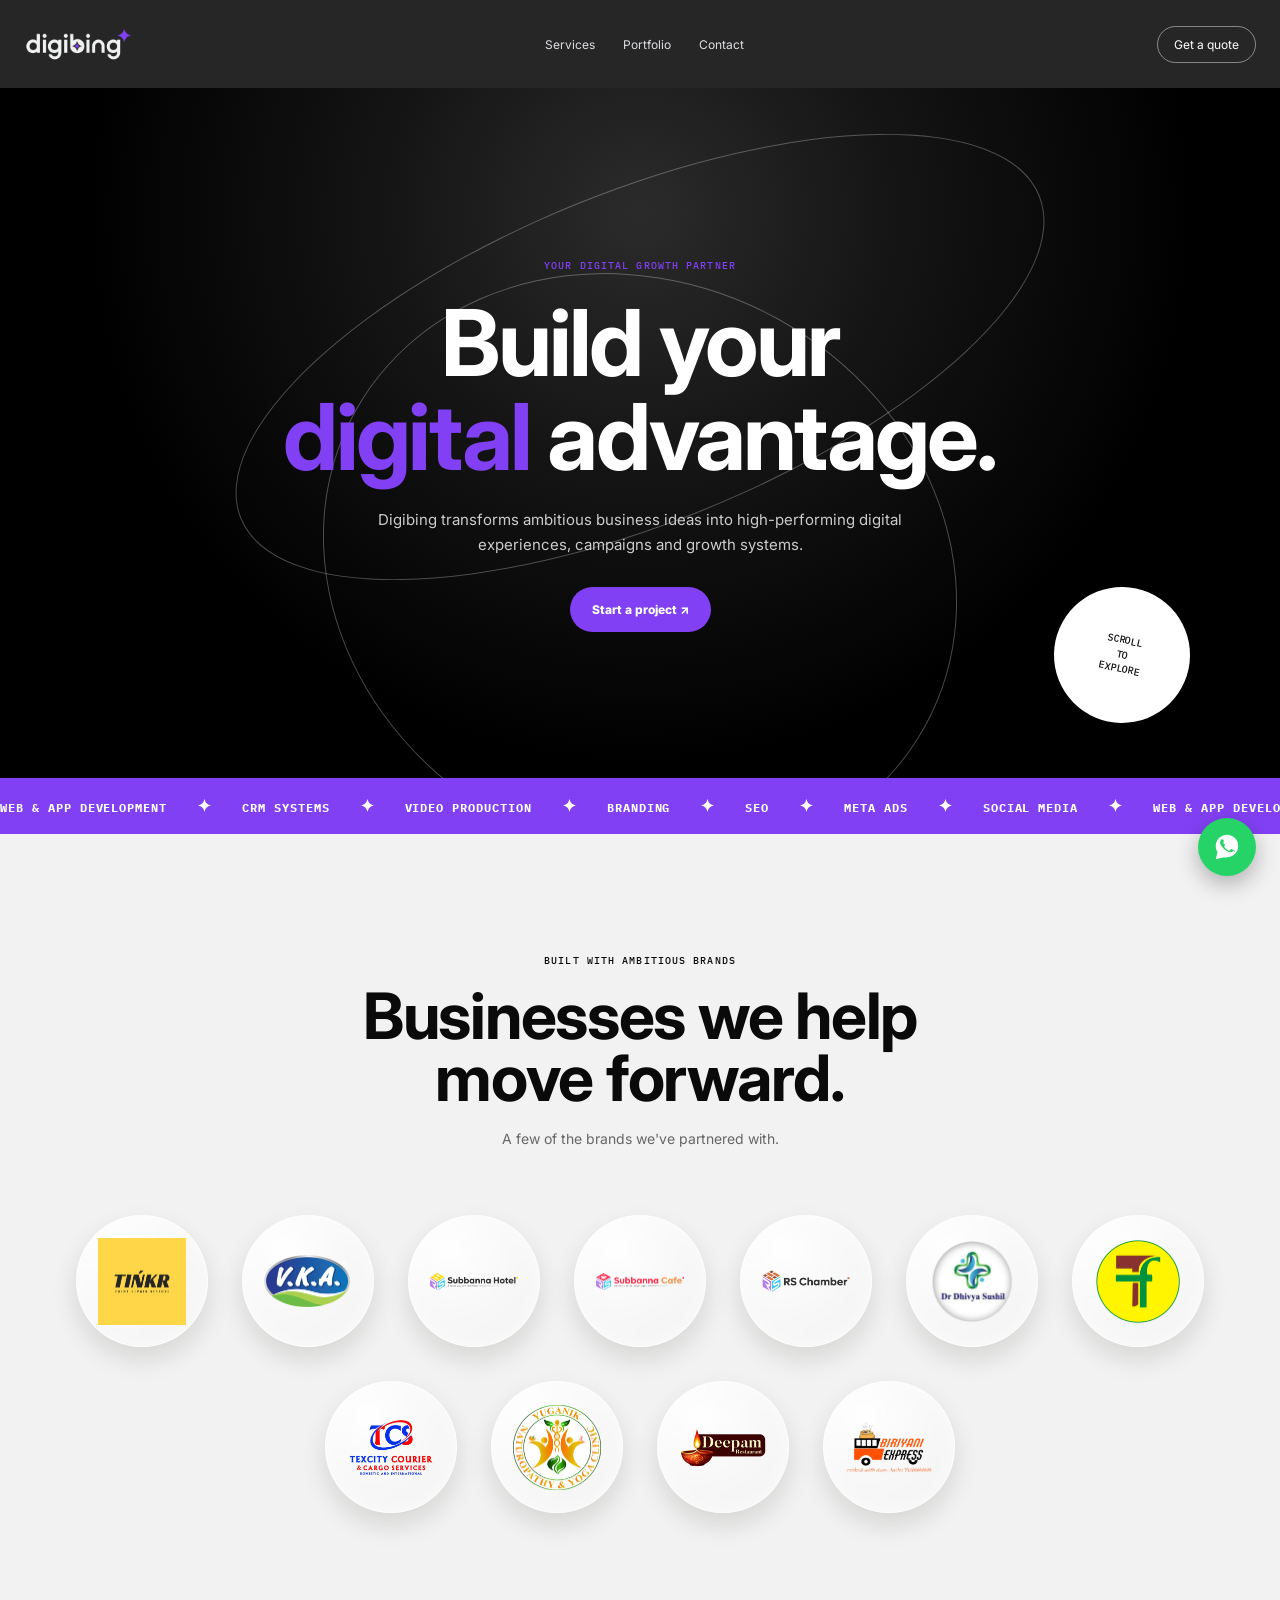
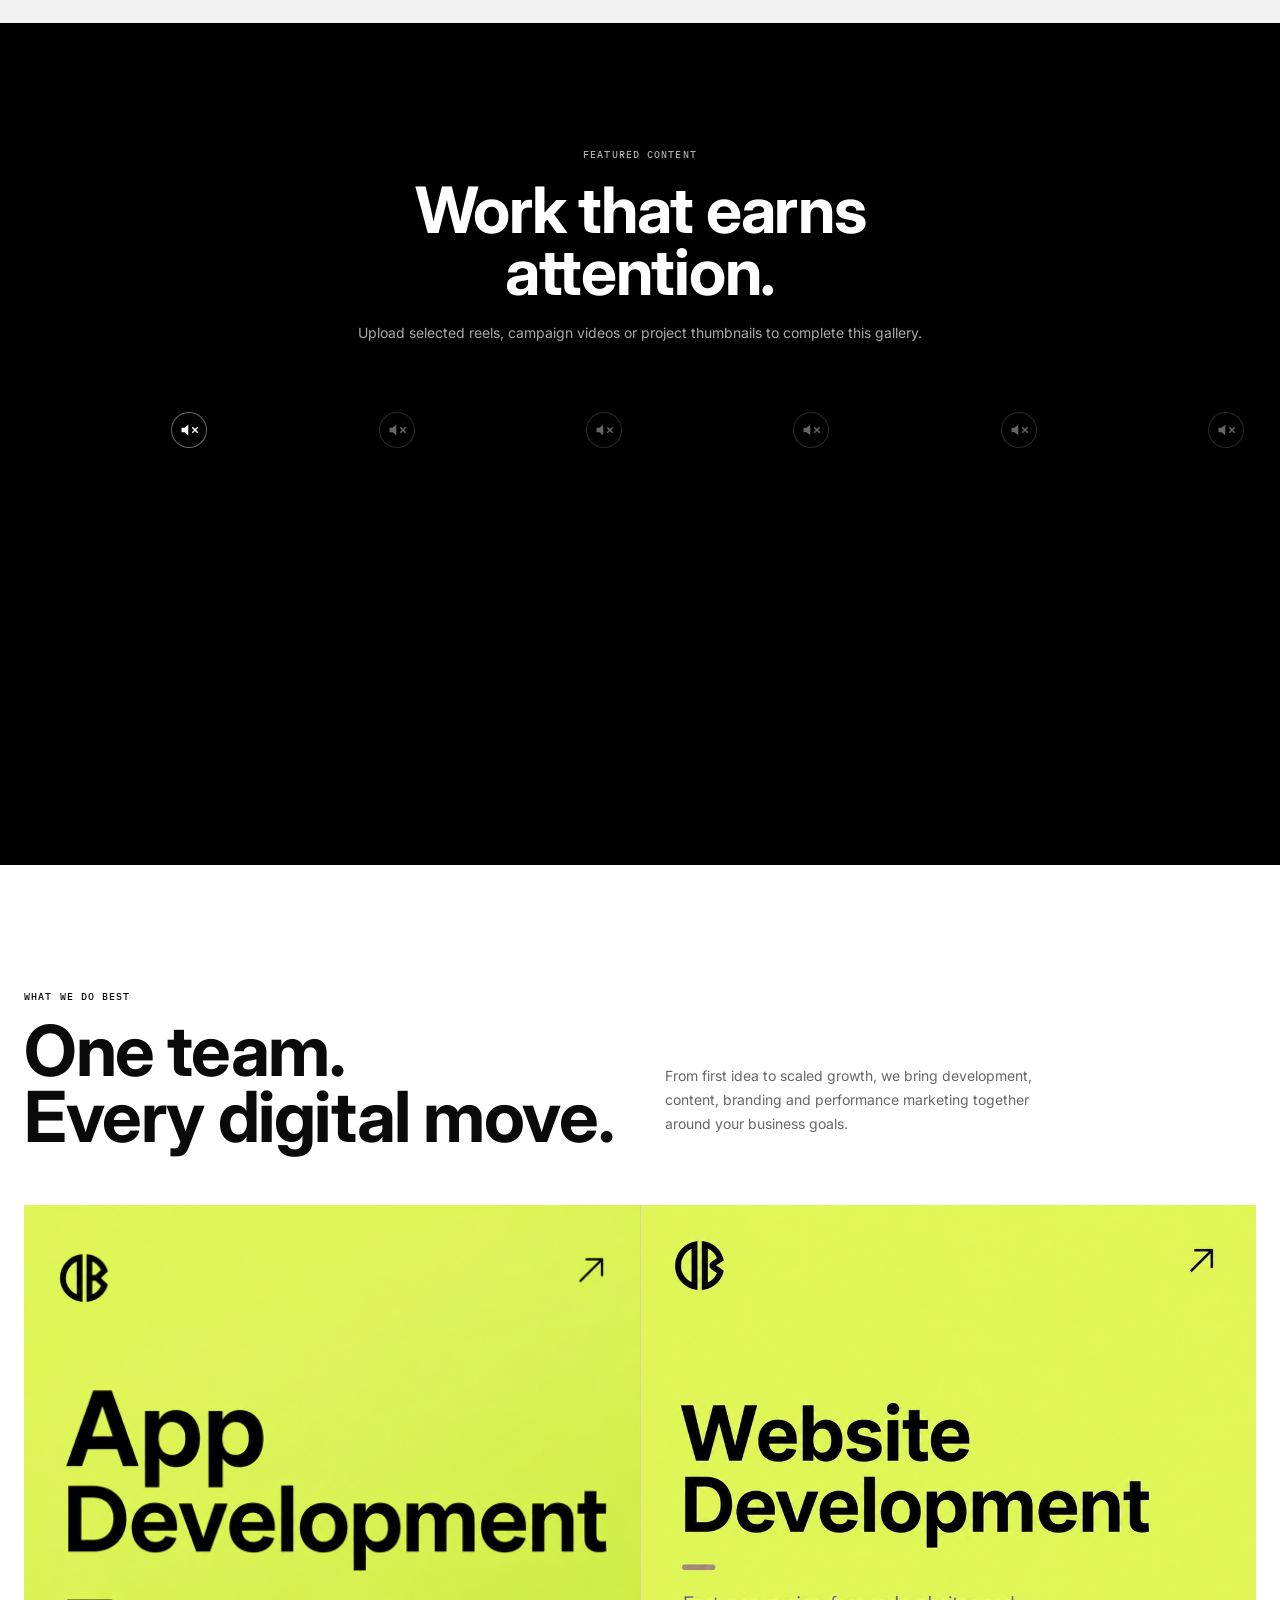
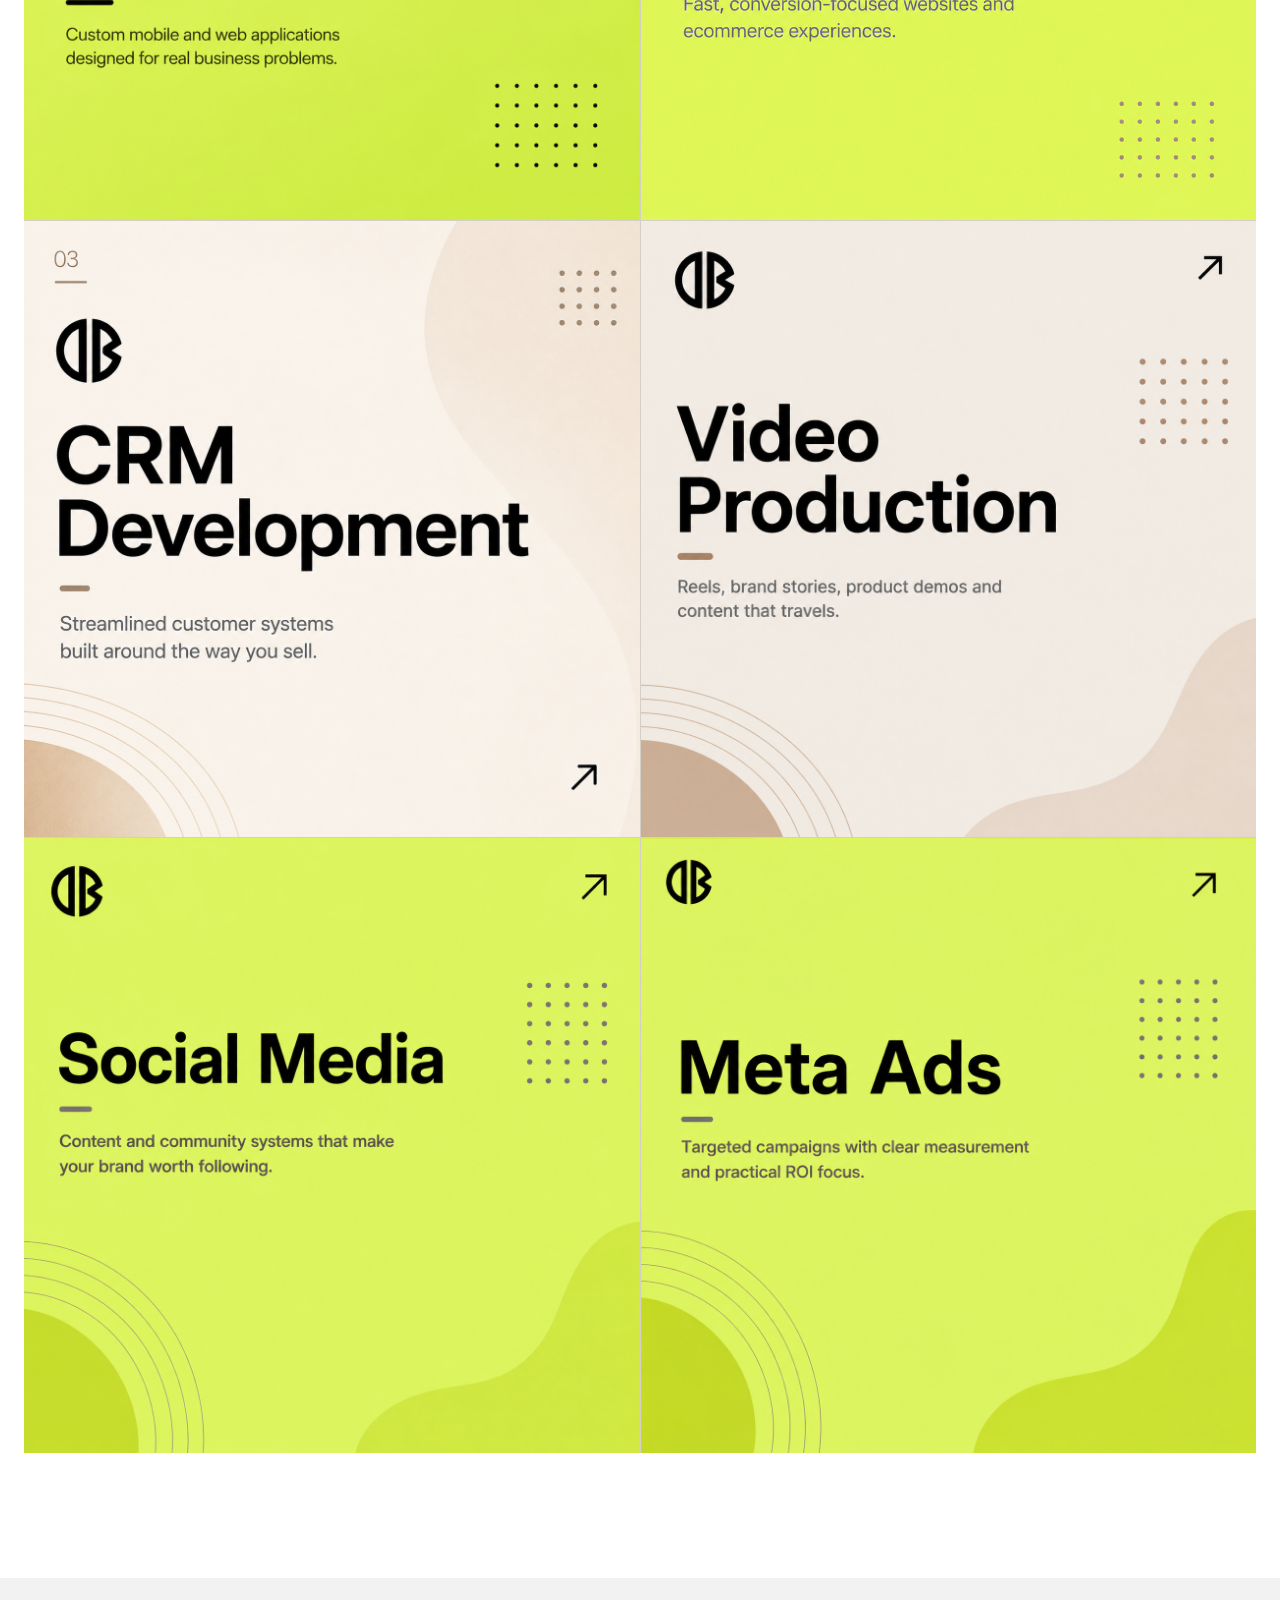
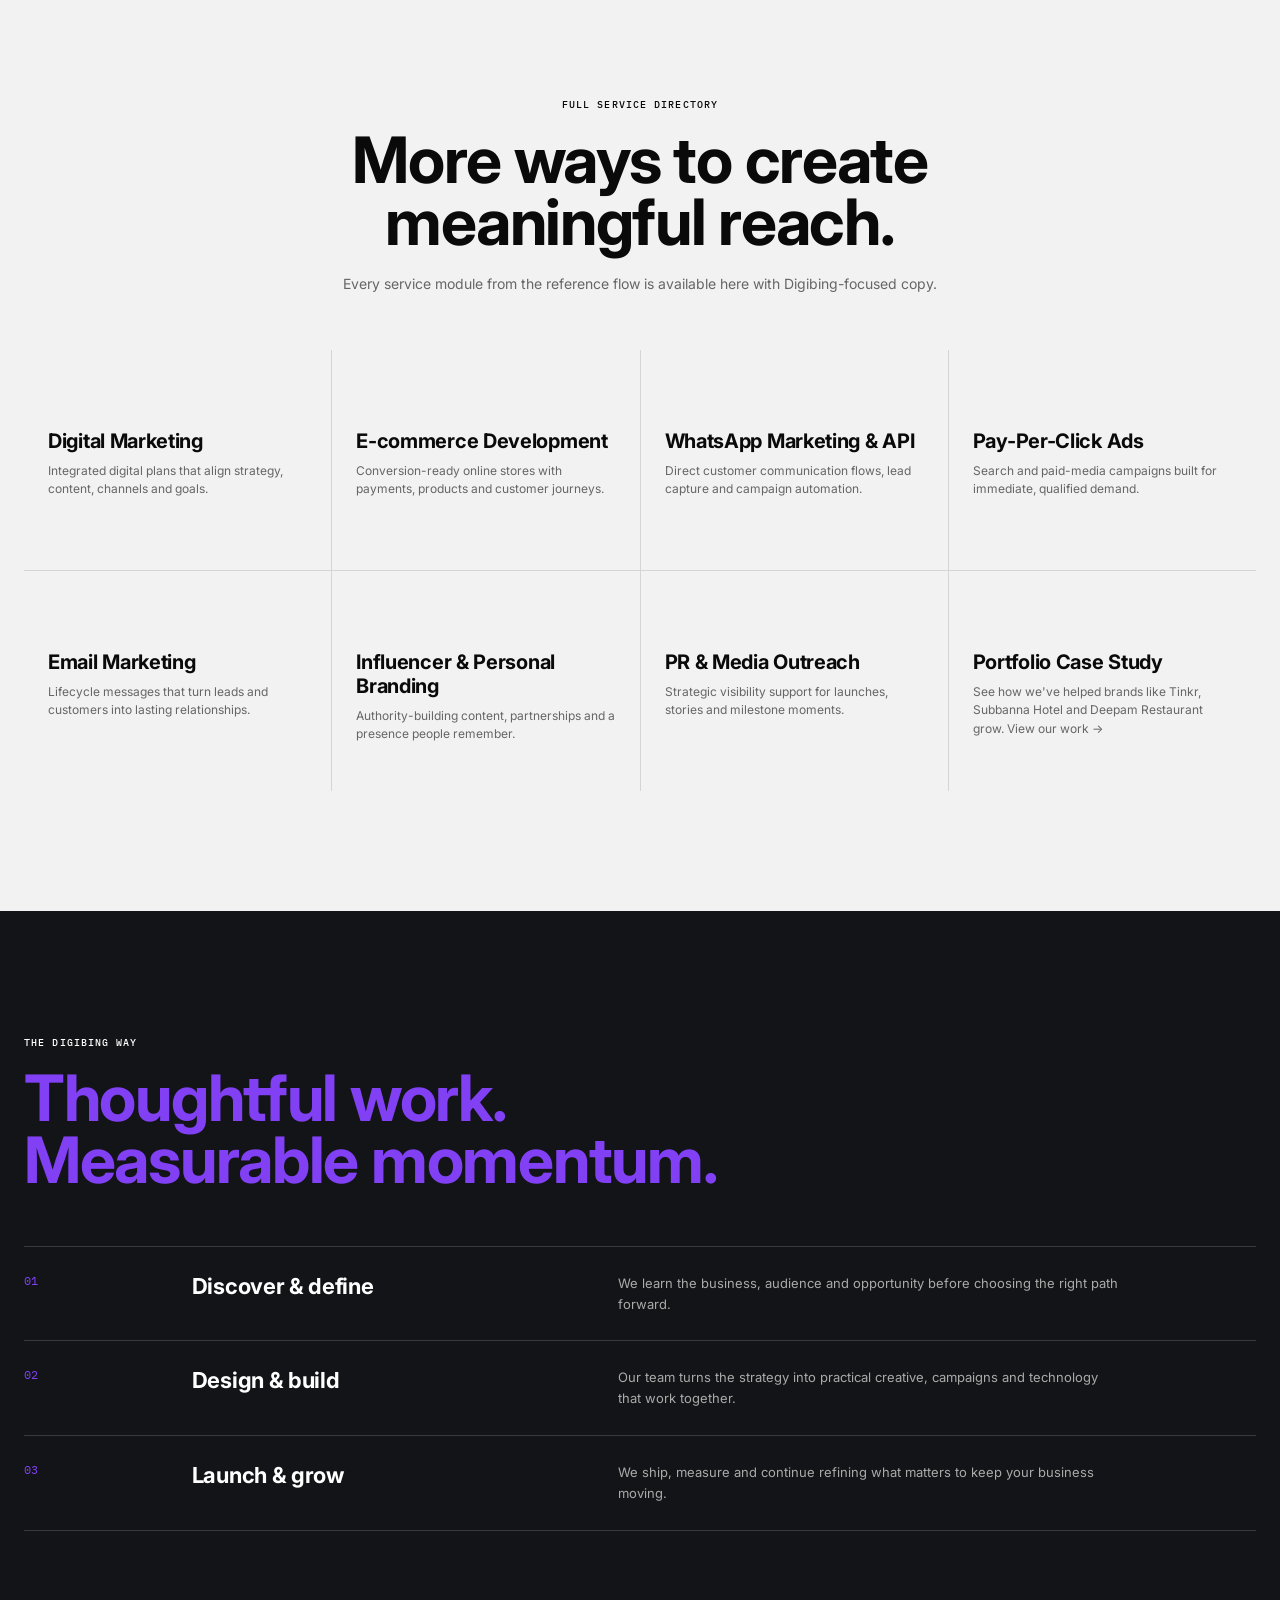
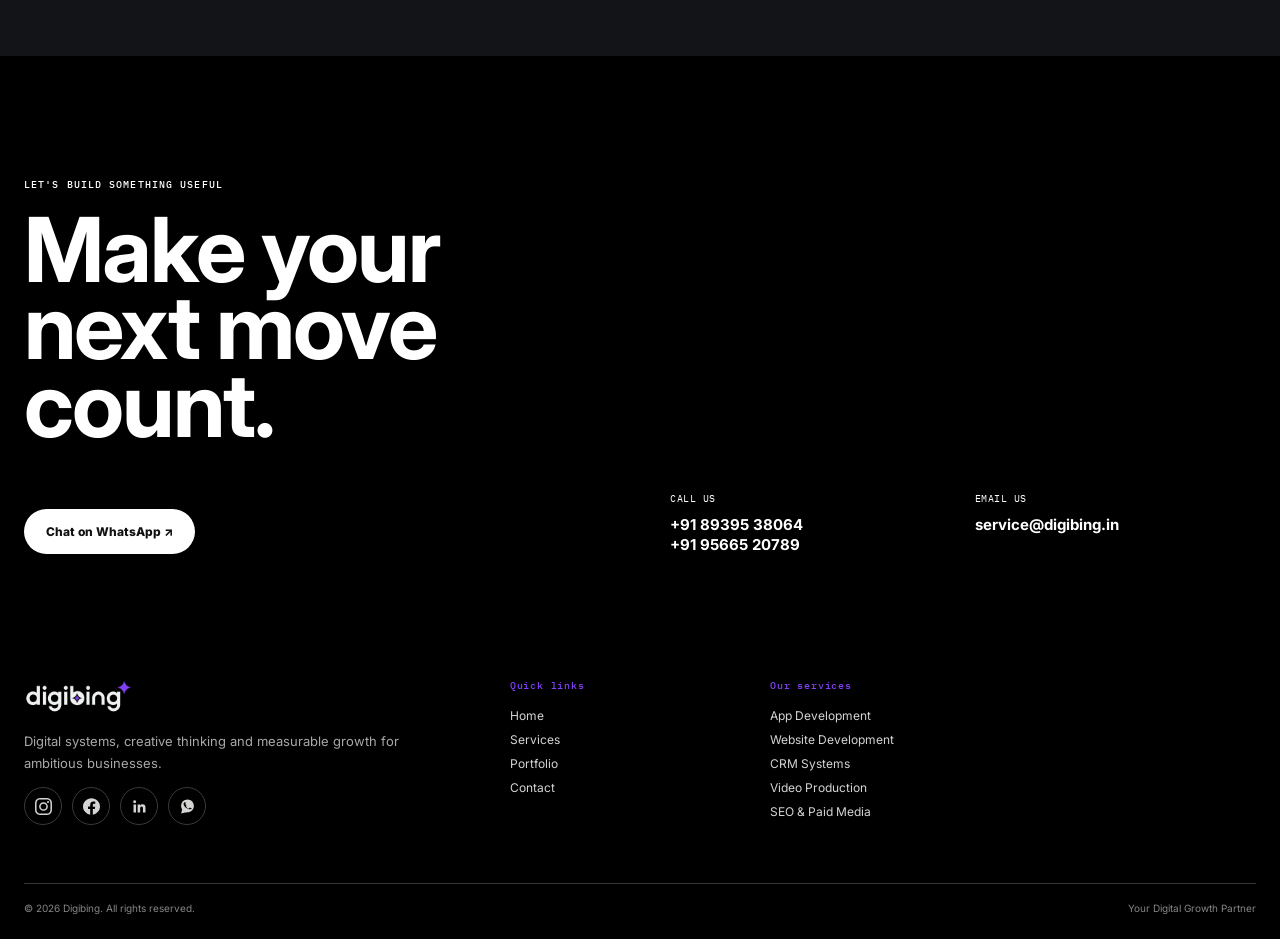
==== commit 4284e850: "Hide reel counters and extended services numbers for cleaner UI - Remove reel counter badges (1/6, 2" ====
--- a/index.html
+++ b/index.html
@@ -19,13 +19,13 @@
   <link href="https://fonts.googleapis.com/css2?family=IBM+Plex+Mono:wght@400;500&family=Inter:wght@300;400;500;600;700;800;900&display=swap" rel="stylesheet" />
   <style>
     :root{--black:#000000;--ink:#0a0a0a;--cream:#ffffff;--lime:#8240f4;--orange:#000000;--muted:#666666;--line:rgba(255,255,255,.16)}*{box-sizing:border-box}html{scroll-behavior:smooth}body{margin:0;background:var(--cream);font-family:Inter,-apple-system,BlinkMacSystemFont,Arial,sans-serif;color:var(--ink)}a{text-decoration:none;color:inherit}.wrap{width:min(1240px,calc(100% - 48px));margin:auto}.eyebrow{font:500 10px 'IBM Plex Mono',monospace;letter-spacing:.11em;text-transform:uppercase}.top{background:rgba(0,0,0,.85);backdrop-filter:blur(8px);-webkit-backdrop-filter:blur(8px);color:white;position:sticky;top:0;z-index:50}.nav{height:88px;display:flex;align-items:center;justify-content:space-between}.brand{display:flex;align-items:center}.brand img{height:34px;width:auto}.nav nav{display:flex;gap:28px}.nav nav a{font-size:12px;color:#dcdee1}.nav nav a:hover{color:var(--lime)}.outline{border:1px solid rgba(255,255,255,.45);border-radius:100px;padding:10px 16px;font-size:12px;color:white}.hero{min-height:690px;position:relative;overflow:hidden;display:grid;place-items:center;text-align:center;background:radial-gradient(circle at 50% 18%,#2b2b2b 0,#141414 31%,#000000 65%)}.hero:before,.hero:after{content:"";position:absolute;border:1px solid rgba(255,255,255,.28);border-radius:50%;width:860px;height:330px;transform:rotate(-22deg)}.hero:before{top:103px}.hero:after{top:195px;width:650px;height:570px;transform:rotate(29deg)}.hero-content{position:relative;z-index:2;padding:100px 24px 75px}.hero .eyebrow{color:var(--lime)}h1,h2,h3,p{margin-top:0}h1,h2,h3{font-family:Inter,-apple-system,BlinkMacSystemFont,Arial,sans-serif;font-weight:700;letter-spacing:-.03em}h1{font-size:clamp(54px,7.2vw,108px);line-height:1.02;margin:24px 0;color:white}h1 em,h2 em{font-style:normal;font-weight:700}h1 em{color:var(--lime)}.hero-copy{max-width:580px;margin:auto;color:#cccccc;line-height:1.65;font-size:15px}.button{display:inline-block;margin-top:29px;border-radius:100px;background:var(--lime);padding:15px 22px;color:#fff;font-size:12px;font-weight:800}.button:hover{transform:translateY(-3px);box-shadow:0 10px 25px rgba(255,255,255,.25)}.hero-chip{position:absolute;right:7%;bottom:55px;width:136px;height:136px;border-radius:50%;display:grid;place-items:center;background:#fff;color:#111;text-align:center;font:500 10px/1.45 'IBM Plex Mono',monospace;transform:rotate(12deg);z-index:2}.ticker{overflow:hidden;white-space:nowrap;background:var(--lime);color:#fff;padding:17px 0;font:700 12px 'IBM Plex Mono',monospace;letter-spacing:.08em}.ticker span{display:inline-block;animation:run 25s linear infinite}.ticker b{margin:0 22px;font-size:17px}@keyframes run{to{transform:translateX(-32%)}}.clients{padding:120px 0 100px;background:#f2f2f2}.section-head{text-align:center;max-width:780px;margin:0 auto 55px}.section-head h2{font-size:clamp(38px,5vw,70px);line-height:.97;letter-spacing:-.02em;margin:18px 0}.section-head p:last-child{color:var(--muted);font-size:14px;line-height:1.65}.bubble-grid{display:flex;flex-wrap:wrap;justify-content:center;gap:34px;padding:10px 0}.bubble{position:relative;width:132px;height:132px;cursor:pointer}.bubble-shell{position:absolute;inset:0;border-radius:50%;background:radial-gradient(circle at 32% 26%,rgba(255,255,255,.95),rgba(255,255,255,.4) 55%,rgba(255,255,255,.1) 100%);border:1px solid rgba(255,255,255,.75);box-shadow:0 12px 26px rgba(20,18,10,.12),inset 0 0 18px rgba(255,255,255,.6);transition:transform .4s cubic-bezier(.4,0,.2,1),opacity .4s ease}.bubble-logo-wrap{position:absolute;inset:0;display:grid;place-items:center;overflow:visible}.bubble-logo{width:66%;height:66%;object-fit:contain;position:relative;z-index:2;transition:transform .6s cubic-bezier(.32,1.7,.5,1) .05s,filter .4s ease}@keyframes bubblePulse{0%,100%{transform:scale(1)}45%{transform:scale(1.2)}}@keyframes bubbleShellPulse{0%,100%{transform:scale(1);opacity:.95}45%{transform:scale(1.08);opacity:1}}.bubble-logo.pulse{animation:bubblePulse .85s cubic-bezier(.34,1.56,.64,1)}.bubble-shell.pulse{animation:bubbleShellPulse .85s cubic-bezier(.34,1.56,.64,1)}@media(hover:hover) and (pointer:fine){.bubble:hover .bubble-shell{animation:bubbleShellPulse 1.3s ease-in-out infinite}.bubble:hover .bubble-logo{animation:bubblePulse 1.3s ease-in-out infinite}}.works{padding:125px 0;background:var(--black);color:white}.works .section-head p{color:#a9aaa9}.reel-grid{display:grid;grid-template-columns:repeat(6,1fr);gap:12px}.reel{position:relative;height:340px;border-radius:12px;overflow:hidden;background:linear-gradient(150deg,#242424,#585858 50%,#171717);display:flex;align-items:end;padding:16px}.reel:nth-child(2n){background:linear-gradient(150deg,#3a3a3a,#8a8a8a,#1a1a1a)}.reel:nth-child(3n){background:linear-gradient(150deg,#2a2a2a,#6a6a6a,#101010)}.reel:after{content:'UPLOAD REEL / VIDEO';position:absolute;inset:0;display:grid;place-items:center;background:rgba(0,0,0,.23);font:10px 'IBM Plex Mono',monospace;letter-spacing:.05em;color:#fff}.reel.has-video:after{content:none}.reel.has-video{background:#000}.reel video{position:absolute;inset:0;width:100%;height:100%;object-fit:cover}.reel-audio{position:absolute;top:12px;right:12px;z-index:3;width:36px;height:36px;border-radius:50%;background:rgba(0,0,0,.55);border:1px solid rgba(255,255,255,.4);display:grid;place-items:center;cursor:pointer;padding:0}.reel-audio svg{width:18px;height:18px;display:block}.reel-audio .sound-wave{opacity:0;transition:opacity .2s ease}.reel-audio .mute-line{opacity:1;transition:opacity .2s ease}.reel-audio.unmuted .sound-wave{opacity:1}.reel-audio.unmuted .mute-line{opacity:0}.services{padding:125px 0}.services-intro{display:grid;grid-template-columns:1fr 1fr;gap:50px;align-items:end;margin-bottom:55px}.services-intro h2{font-size:clamp(42px,5.5vw,76px);letter-spacing:-.02em;line-height:.94;margin:15px 0 0}.services-intro>p{max-width:410px;line-height:1.7;color:var(--muted);font-size:14px}.service-grid{display:grid;grid-template-columns:repeat(2,1fr);gap:1px;background:#d4d0c7;align-items:start}.service{aspect-ratio:1/1;background:var(--cream);padding:25px;position:relative;transition:.35s}@media(hover:hover) and (pointer:fine){.service:hover{background:#e8e8e8;transform:translateY(-5px)}}.service.touch-active{background:#e8e8e8;transform:translateY(-5px)}.flip-card{aspect-ratio:1/1;min-height:0;align-self:start;padding:0!important;background:var(--cream)!important;overflow:hidden}.flip-card:hover{transform:none!important}.flip-inner{position:relative;width:100%;height:100%}.flip-inner .flip-face{position:absolute;top:0;right:0;bottom:0;left:0;background-size:cover;background-position:center;opacity:1;filter:blur(0);transform:scale(1);transition:opacity .9s ease,filter .9s ease,transform .9s ease}.flip-inner .flip-back{opacity:0;filter:blur(24px);transform:scale(1.12);z-index:2}@media(hover:hover) and (pointer:fine){.flip-card:hover .flip-face:not(.flip-back){opacity:0;filter:blur(24px);transform:scale(.9)}.flip-card:hover .flip-back{opacity:1;filter:blur(0);transform:scale(1)}}.flip-card.touch-active .flip-face:not(.flip-back){opacity:0;filter:blur(24px);transform:scale(.9)}.flip-card.touch-active .flip-back{opacity:1;filter:blur(0);transform:scale(1)}.service b{font:500 10px 'IBM Plex Mono',monospace;color:#696b6d}.service h3{font-size:22px;letter-spacing:-.015em;margin:0 0 8px}.service p{max-width:260px;color:var(--muted);font-size:12px;line-height:1.55;margin:0}.service a{position:absolute;right:23px;bottom:20px;font-size:22px}.about{min-height:670px;position:relative;background:#000000;color:#fff;overflow:hidden;padding:110px max(24px,calc((100vw - 1240px)/2))}.about p{color:#ccc}.about-content{position:relative;z-index:2;width:min(600px,100%)}.about h2{font-size:clamp(45px,6vw,86px);letter-spacing:-.02em;line-height:.9;margin:20px 0}.about p:last-of-type{font-size:15px;line-height:1.7;max-width:490px}.media-slot{position:absolute;right:8%;bottom:0;width:42%;height:83%;display:grid;place-items:center;background:linear-gradient(130deg,#1a1a1a,#5a5a5a);color:white;text-align:center;font:11px 'IBM Plex Mono',monospace;letter-spacing:.05em}.media-slot:after{content:'UPLOAD TEAM / AGENCY SHOWREEL';position:relative;z-index:2}.media-slot:before{content:'PLAY';display:grid;place-items:center;width:88px;height:88px;border:1px solid white;border-radius:50%;position:absolute;font-size:12px}.method{padding:125px 0;background:#121417;color:white}.method .section-head{text-align:left;margin:0 0 55px}.method .section-head h2{color:var(--lime)}.method-list{border-top:1px solid var(--line)}.method-item{padding:26px 0;border-bottom:1px solid var(--line);display:grid;grid-template-columns:12% 33% 1fr;gap:20px}.method-item b{font:12px 'IBM Plex Mono',monospace;color:var(--lime)}.method-item h3{font-size:22px;margin:0;letter-spacing:-.015em}.method-item p{color:#a9aba9;font-size:13px;line-height:1.6;margin:0;max-width:500px}.contact{padding:122px 0 55px;background:var(--orange);color:#ffffff}.contact h2{font-size:clamp(54px,7vw,100px);letter-spacing:-.02em;line-height:.87;margin:20px 0 36px}.contact-grid{display:grid;grid-template-columns:1fr 1fr;gap:60px;align-items:end}.contact-details{display:grid;grid-template-columns:1fr 1fr;gap:23px}.contact-details span{display:block;font:10px 'IBM Plex Mono',monospace;letter-spacing:.05em;text-transform:uppercase;margin-bottom:9px}.contact-details a,.contact-details p{font-size:15px;font-weight:700;margin:0}.contact .button{background:#ffffff;color:#111}.footer{padding:70px 0 25px;background:var(--black);color:white}.footer-grid{display:grid;grid-template-columns:2fr 1fr 1fr 1fr;gap:35px}.footer .brand{margin-bottom:18px}.footer p{color:#a7a9a8;font-size:13px;line-height:1.65;max-width:390px}.footer h3{font:500 10px 'IBM Plex Mono',monospace;letter-spacing:.08em;color:var(--lime);margin:0 0 16px}.footer li{list-style:none;margin:9px 0;font-size:12px;color:#d4d4d3}.footer ul{padding:0;margin:0}.social-empty{display:block;border:1px dashed #555;padding:12px;color:#858585;font:10px 'IBM Plex Mono',monospace}.copyright{border-top:1px solid #343536;margin-top:55px;padding-top:18px;color:#858585;font-size:10px;display:flex;justify-content:space-between}.reveal{opacity:0;transform:translateY(34px);transition:opacity .7s ease,transform .7s cubic-bezier(.2,.8,.2,1)}.reveal.show{opacity:1;transform:none}@media(max-width:820px){.nav nav{display:none}.hero{min-height:620px}.hero-chip{right:8%;bottom:27px;width:100px;height:100px}.bubble-grid{gap:22px}.bubble{width:108px;height:108px}.reel-grid{grid-template-columns:repeat(3,1fr)}.reel{height:265px}.services-intro,.contact-grid{grid-template-columns:1fr}.service-grid{grid-template-columns:repeat(2,1fr)}.about{min-height:790px;padding-top:80px}.media-slot{width:76%;height:44%;right:0}.method-item{grid-template-columns:15% 1fr}.method-item p{grid-column:2}.footer-grid{grid-template-columns:1fr 1fr}.copyright{display:block;line-height:2}.footer{padding-top:55px}}@media(max-width:520px){.wrap{width:calc(100% - 32px)}.hero:before{width:520px}.hero:after{width:480px}.bubble{width:92px;height:92px}.bubble-grid{gap:16px}.reel-grid{grid-template-columns:1fr 1fr}.reel{height:240px}.service-grid{grid-template-columns:1fr}.about{min-height:720px}.media-slot{width:90%;height:37%}.method-item{grid-template-columns:1fr}.method-item p{grid-column:auto}.contact-details{grid-template-columns:1fr}.footer-grid{grid-template-columns:1fr}.nav{height:76px}.outline{padding:8px 12px}.hero-chip{display:none}.whatsapp-fab{width:48px;height:48px;right:16px;bottom:16px}.whatsapp-fab svg{width:24px;height:24px}}@media(prefers-reduced-motion:reduce){*,*:before,*:after{transition:none!important;animation:none!important}.reveal{opacity:1;transform:none}}@media(min-width:821px) and (max-width:1080px){.wrap{width:min(1240px,calc(100% - 40px))}.hero{min-height:640px}.bubble{width:112px;height:112px}.bubble-grid{gap:24px}.reel-grid{grid-template-columns:repeat(4,1fr)}.reel{height:230px}.service-grid{grid-template-columns:repeat(2,1fr)}.about{min-height:600px}.method-item{grid-template-columns:16% 30% 1fr}}
-    .extended-services{padding:120px 0;background:#f2f2f2}.extended-grid{display:grid;grid-template-columns:repeat(4,1fr);gap:1px;background:#d5d5d5}.extended-grid article{min-height:220px;background:#f2f2f2;padding:24px;transition:transform .35s,background .35s}@media(hover:hover) and (pointer:fine){.extended-grid article:hover{background:#e6e6e6;transform:translateY(-6px)}}.extended-grid article.touch-active{background:#e6e6e6;transform:translateY(-6px)}.extended-grid b{font:500 10px 'IBM Plex Mono',monospace;color:#666666}.extended-grid h3{font-size:20px;letter-spacing:-.015em;margin:55px 0 9px}.extended-grid p{font-size:12px;line-height:1.55;color:#666666;margin:0}@media(max-width:820px){.extended-grid{grid-template-columns:repeat(2,1fr)}}@media(max-width:520px){.extended-grid{grid-template-columns:1fr}}
+    .extended-services{padding:120px 0;background:#f2f2f2}.extended-grid{display:grid;grid-template-columns:repeat(4,1fr);gap:1px;background:#d5d5d5}.extended-grid article{min-height:220px;background:#f2f2f2;padding:24px;transition:transform .35s,background .35s}@media(hover:hover) and (pointer:fine){.extended-grid article:hover{background:#e6e6e6;transform:translateY(-6px)}}.extended-grid article.touch-active{background:#e6e6e6;transform:translateY(-6px)}.extended-grid b{display:none;visibility:hidden;width:0;height:0;font:500 10px 'IBM Plex Mono',monospace;color:#666666}.extended-grid h3{font-size:20px;letter-spacing:-.015em;margin:55px 0 9px}.extended-grid p{font-size:12px;line-height:1.55;color:#666666;margin:0}@media(max-width:820px){.extended-grid{grid-template-columns:repeat(2,1fr)}}@media(max-width:520px){.extended-grid{grid-template-columns:1fr}}
     .whatsapp-fab{position:fixed;right:24px;bottom:24px;width:58px;height:58px;border-radius:50%;background:#25D366;display:grid;place-items:center;box-shadow:0 8px 22px rgba(0,0,0,.28);z-index:60;transition:transform .25s}.whatsapp-fab:hover{transform:scale(1.08)}.whatsapp-fab svg{width:30px;height:30px}
     .social-links{display:flex;gap:10px}.social-links a{width:38px;height:38px;border-radius:50%;border:1px solid #3a3a3a;display:grid;place-items:center;transition:background .25s,border-color .25s}.social-links a:hover{background:var(--lime);border-color:var(--lime)}.social-links a:hover svg{fill:#111}.social-links svg{width:17px;height:17px;fill:#d4d4d3;transition:fill .25s}
     .quote-modal{position:fixed;inset:0;z-index:100;display:none;align-items:center;justify-content:center;padding:24px}.quote-modal.open{display:flex}.quote-modal-backdrop{position:absolute;inset:0;background:rgba(0,0,0,.72);backdrop-filter:blur(2px)}.quote-modal-box{position:relative;width:min(640px,100%);height:min(90vh,880px);background:#fff;border-radius:16px;overflow:hidden;box-shadow:0 30px 80px rgba(0,0,0,.45)}.quote-modal-box iframe{width:100%;height:100%;border:0;display:block}.quote-modal-close{position:absolute;top:10px;right:10px;z-index:2;width:36px;height:36px;border-radius:50%;background:#111;color:#fff;border:none;display:grid;place-items:center;cursor:pointer;font-size:18px;line-height:1}.quote-modal-loading{position:absolute;inset:0;display:grid;place-items:center;font:500 11px 'IBM Plex Mono',monospace;letter-spacing:.06em;color:#666;background:#fff}@media(max-width:520px){.quote-modal{padding:0}.quote-modal-box{width:100%;height:100%;border-radius:0}}
     @keyframes zoomInOut{0%,100%{transform:scale(1)}50%{transform:scale(1.15)}}.bubble-logo{animation:zoomInOut 4s ease-in-out infinite}
     @keyframes spin{to{transform:rotate(360deg)}}.social-links-spinning{display:flex;gap:10px}.social-links-spinning a{width:38px;height:38px;border-radius:50%;border:1px solid #3a3a3a;display:grid;place-items:center;transition:background .25s,border-color .25s;animation:spin 6s linear infinite}.social-links-spinning a:hover{background:var(--lime);border-color:var(--lime);animation:none}.social-links-spinning a:hover svg{fill:#111}.social-links-spinning svg{width:17px;height:17px;fill:#d4d4d3;transition:fill .25s}
-    .reel-counter{position:absolute;top:16px;left:16px;z-index:3;background:rgba(0,0,0,.6);padding:8px 12px;border-radius:4px;font:10px 'IBM Plex Mono',monospace;color:#fff;letter-spacing:.05em}
+    .reel-counter{display:none;visibility:hidden;width:0;height:0;position:absolute;top:16px;left:16px;z-index:3;background:rgba(0,0,0,.6);padding:8px 12px;border-radius:4px;font:10px 'IBM Plex Mono',monospace;color:#fff;letter-spacing:.05em}
   </style>
 </head>
 <body>
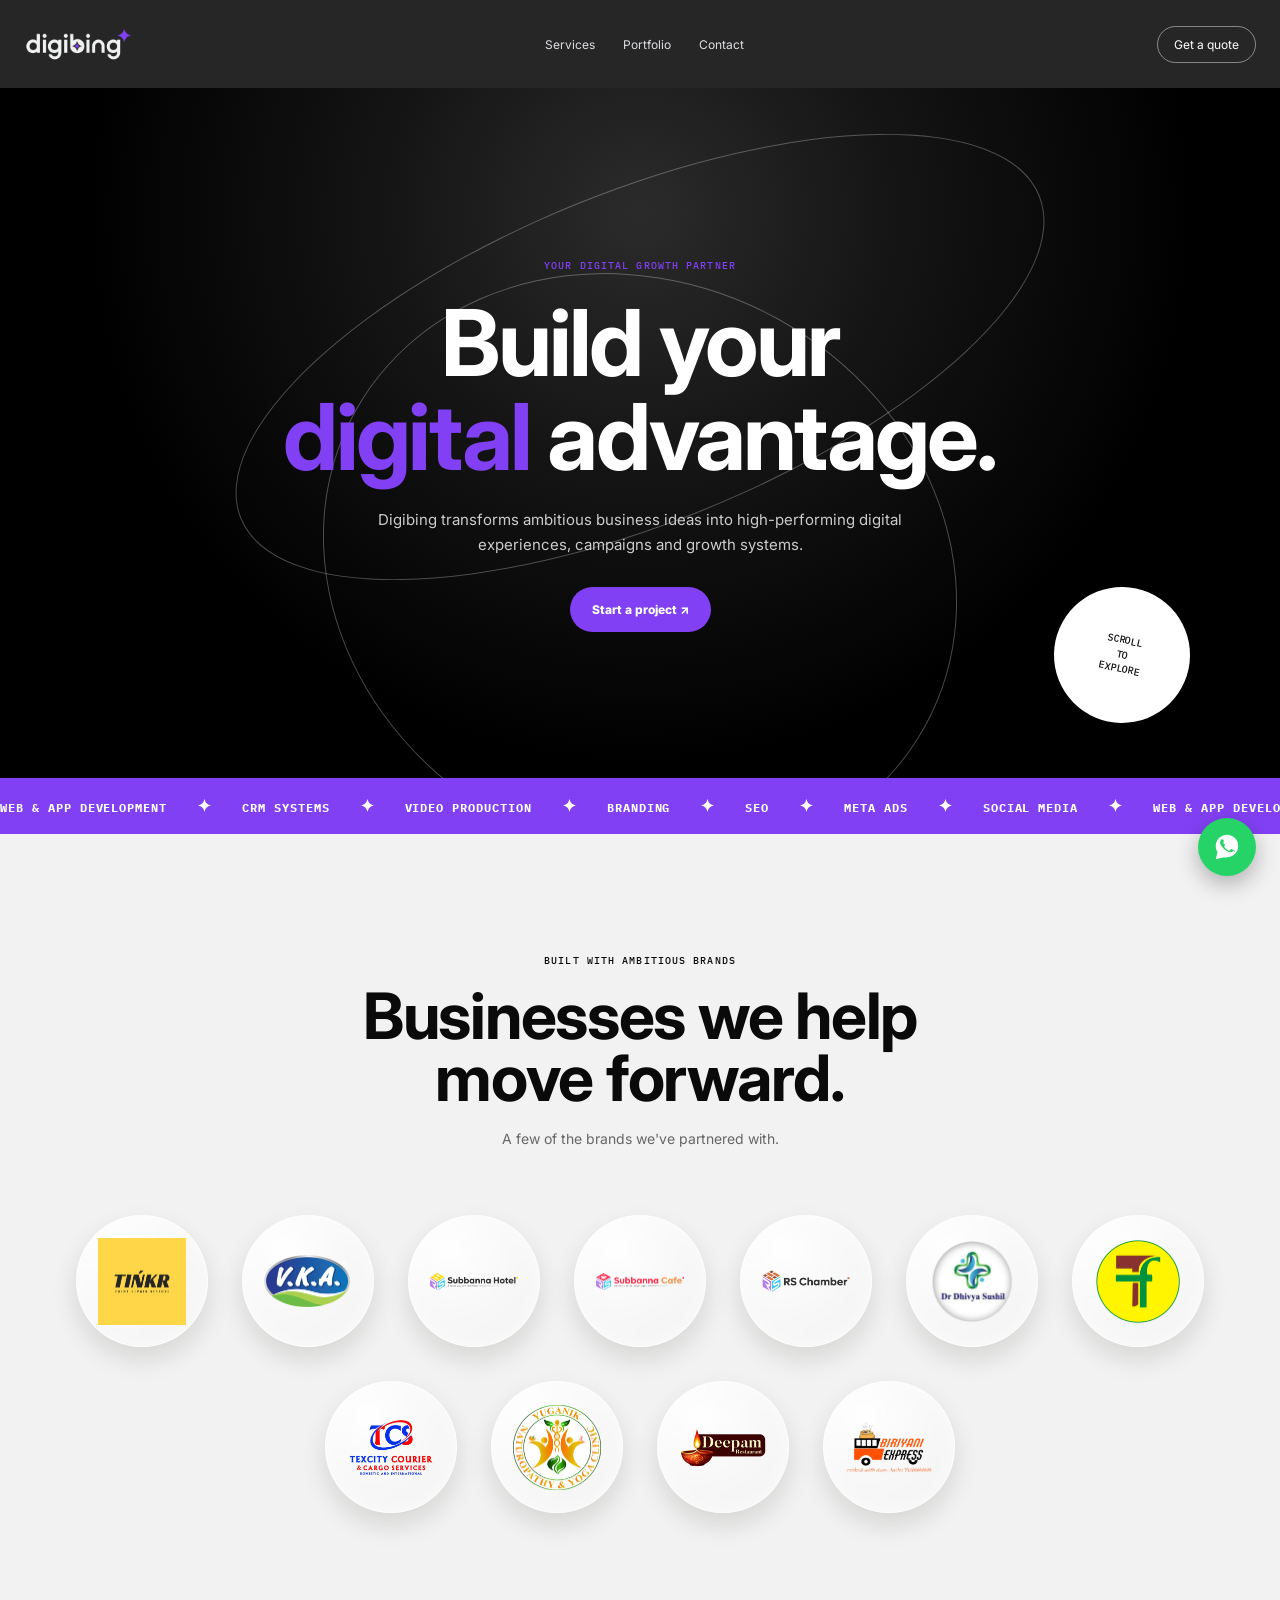
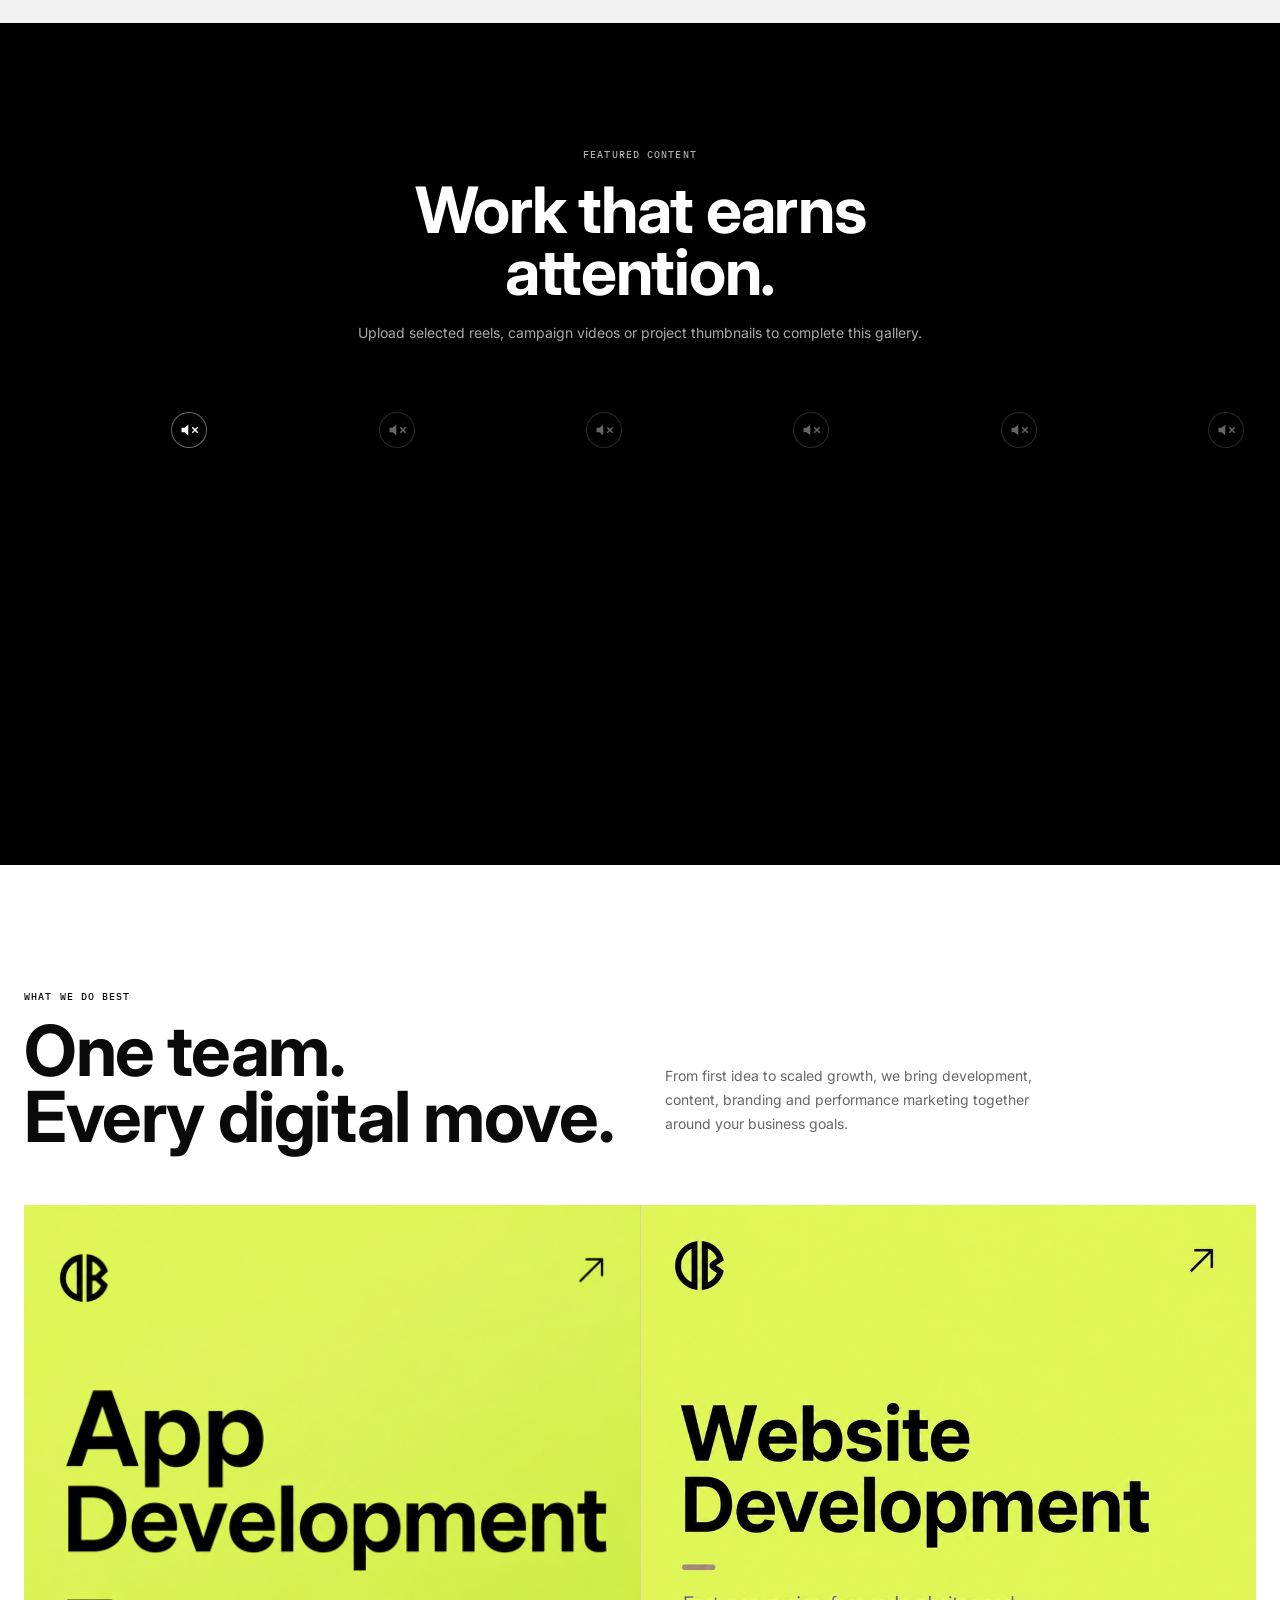
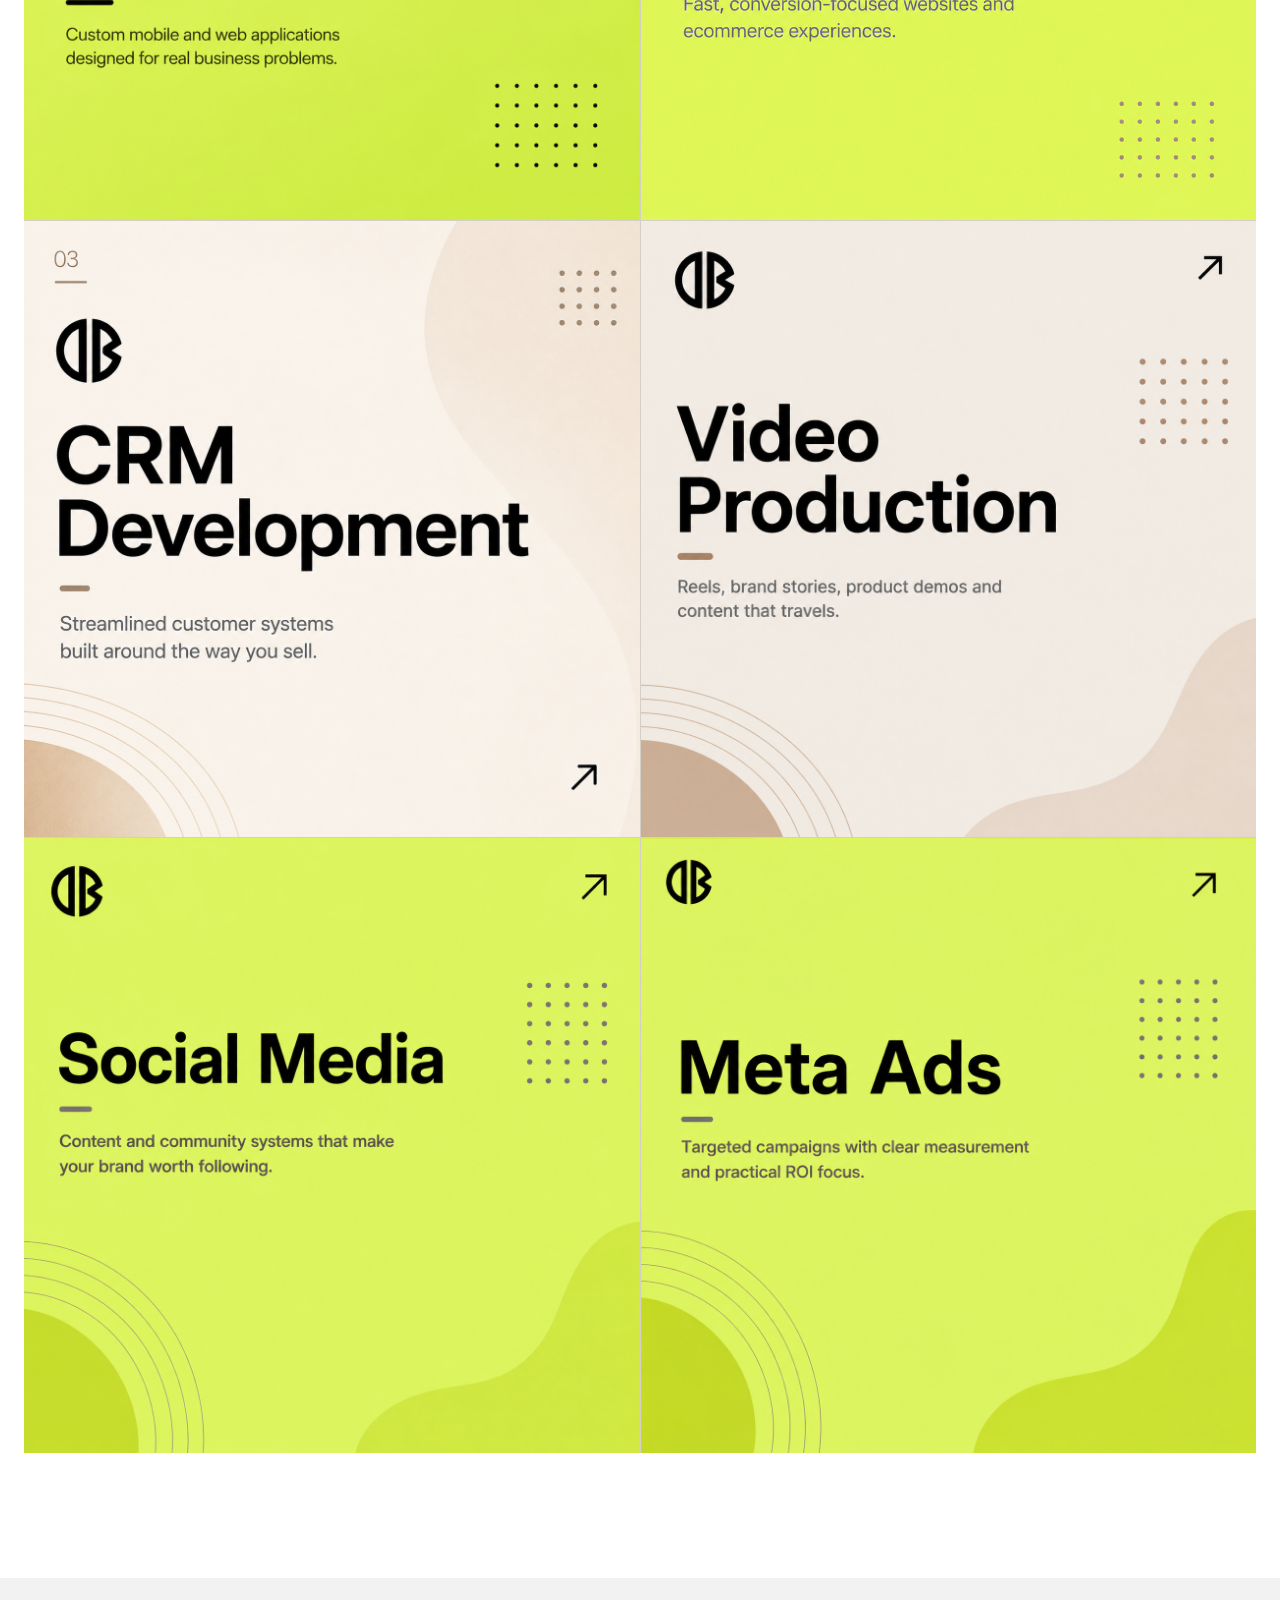
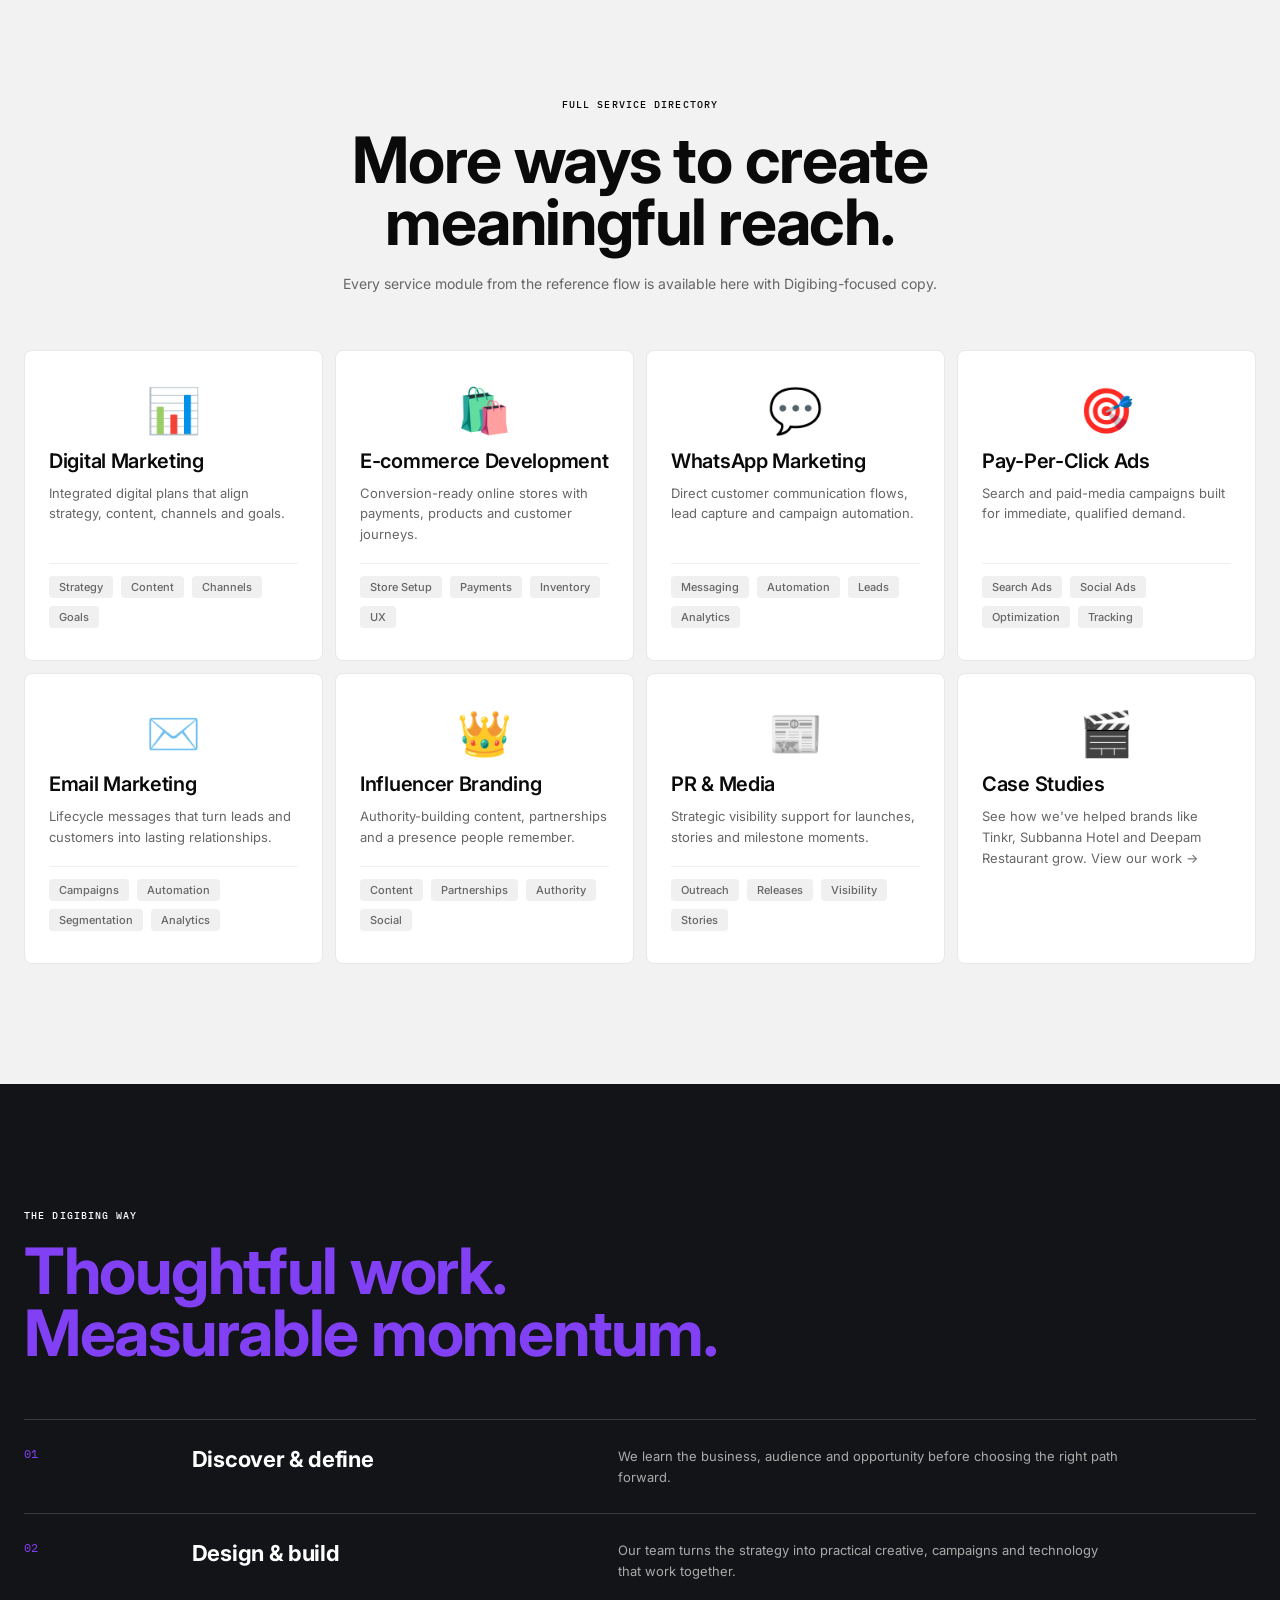
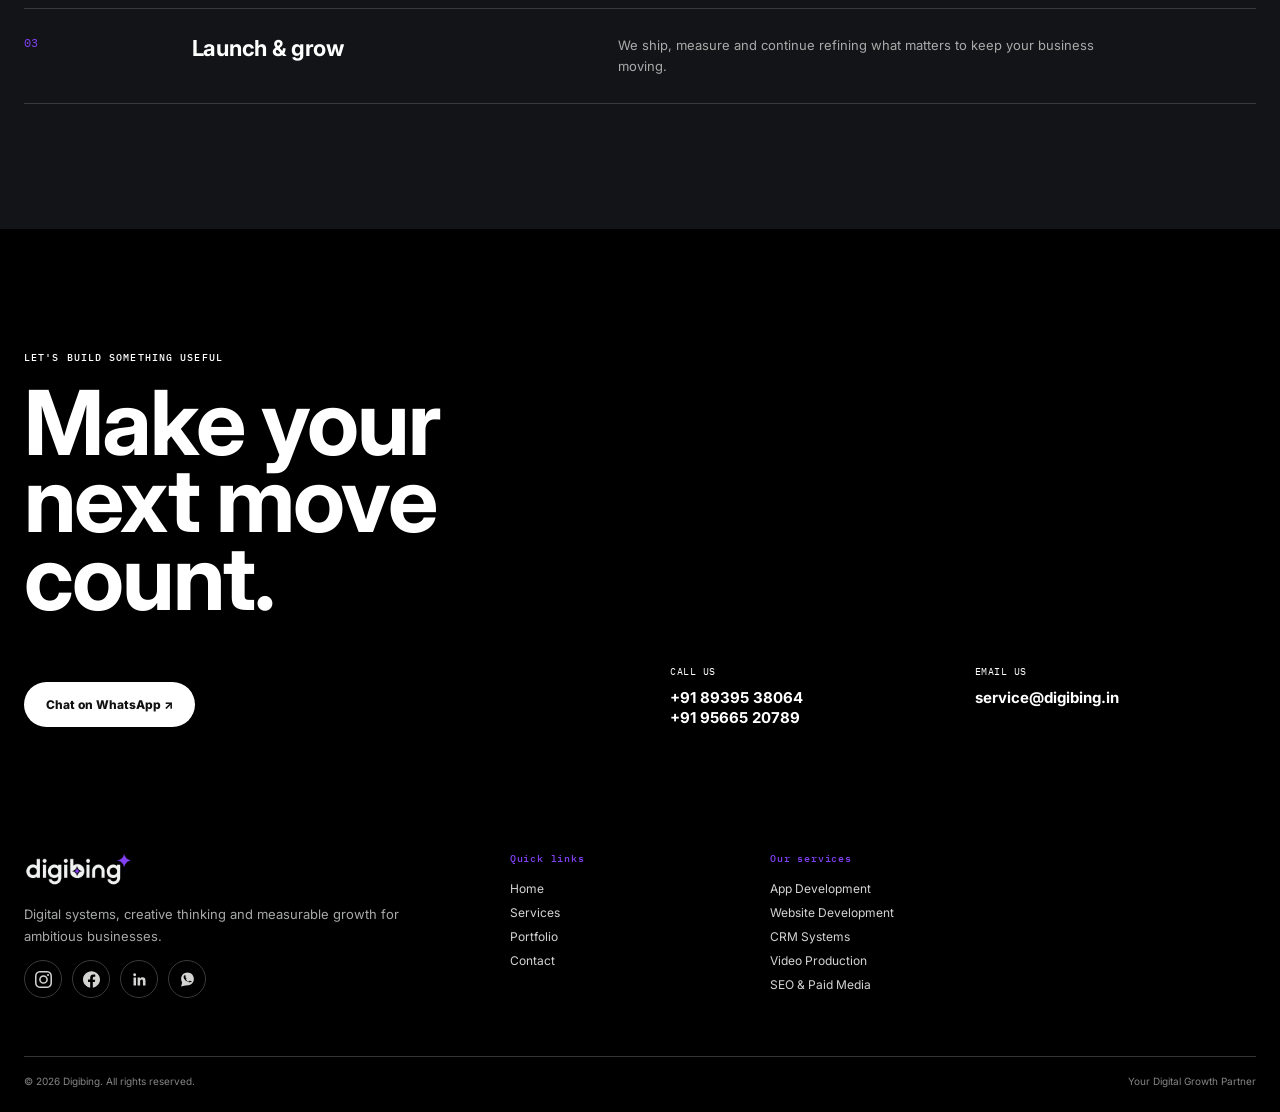
==== commit 513eb866: "Update root index.html with enhanced service cards - Add emoji icons to all 8 service cards - Implem" ====
--- a/index.html
+++ b/index.html
@@ -19,7 +19,7 @@
   <link href="https://fonts.googleapis.com/css2?family=IBM+Plex+Mono:wght@400;500&family=Inter:wght@300;400;500;600;700;800;900&display=swap" rel="stylesheet" />
   <style>
     :root{--black:#000000;--ink:#0a0a0a;--cream:#ffffff;--lime:#8240f4;--orange:#000000;--muted:#666666;--line:rgba(255,255,255,.16)}*{box-sizing:border-box}html{scroll-behavior:smooth}body{margin:0;background:var(--cream);font-family:Inter,-apple-system,BlinkMacSystemFont,Arial,sans-serif;color:var(--ink)}a{text-decoration:none;color:inherit}.wrap{width:min(1240px,calc(100% - 48px));margin:auto}.eyebrow{font:500 10px 'IBM Plex Mono',monospace;letter-spacing:.11em;text-transform:uppercase}.top{background:rgba(0,0,0,.85);backdrop-filter:blur(8px);-webkit-backdrop-filter:blur(8px);color:white;position:sticky;top:0;z-index:50}.nav{height:88px;display:flex;align-items:center;justify-content:space-between}.brand{display:flex;align-items:center}.brand img{height:34px;width:auto}.nav nav{display:flex;gap:28px}.nav nav a{font-size:12px;color:#dcdee1}.nav nav a:hover{color:var(--lime)}.outline{border:1px solid rgba(255,255,255,.45);border-radius:100px;padding:10px 16px;font-size:12px;color:white}.hero{min-height:690px;position:relative;overflow:hidden;display:grid;place-items:center;text-align:center;background:radial-gradient(circle at 50% 18%,#2b2b2b 0,#141414 31%,#000000 65%)}.hero:before,.hero:after{content:"";position:absolute;border:1px solid rgba(255,255,255,.28);border-radius:50%;width:860px;height:330px;transform:rotate(-22deg)}.hero:before{top:103px}.hero:after{top:195px;width:650px;height:570px;transform:rotate(29deg)}.hero-content{position:relative;z-index:2;padding:100px 24px 75px}.hero .eyebrow{color:var(--lime)}h1,h2,h3,p{margin-top:0}h1,h2,h3{font-family:Inter,-apple-system,BlinkMacSystemFont,Arial,sans-serif;font-weight:700;letter-spacing:-.03em}h1{font-size:clamp(54px,7.2vw,108px);line-height:1.02;margin:24px 0;color:white}h1 em,h2 em{font-style:normal;font-weight:700}h1 em{color:var(--lime)}.hero-copy{max-width:580px;margin:auto;color:#cccccc;line-height:1.65;font-size:15px}.button{display:inline-block;margin-top:29px;border-radius:100px;background:var(--lime);padding:15px 22px;color:#fff;font-size:12px;font-weight:800}.button:hover{transform:translateY(-3px);box-shadow:0 10px 25px rgba(255,255,255,.25)}.hero-chip{position:absolute;right:7%;bottom:55px;width:136px;height:136px;border-radius:50%;display:grid;place-items:center;background:#fff;color:#111;text-align:center;font:500 10px/1.45 'IBM Plex Mono',monospace;transform:rotate(12deg);z-index:2}.ticker{overflow:hidden;white-space:nowrap;background:var(--lime);color:#fff;padding:17px 0;font:700 12px 'IBM Plex Mono',monospace;letter-spacing:.08em}.ticker span{display:inline-block;animation:run 25s linear infinite}.ticker b{margin:0 22px;font-size:17px}@keyframes run{to{transform:translateX(-32%)}}.clients{padding:120px 0 100px;background:#f2f2f2}.section-head{text-align:center;max-width:780px;margin:0 auto 55px}.section-head h2{font-size:clamp(38px,5vw,70px);line-height:.97;letter-spacing:-.02em;margin:18px 0}.section-head p:last-child{color:var(--muted);font-size:14px;line-height:1.65}.bubble-grid{display:flex;flex-wrap:wrap;justify-content:center;gap:34px;padding:10px 0}.bubble{position:relative;width:132px;height:132px;cursor:pointer}.bubble-shell{position:absolute;inset:0;border-radius:50%;background:radial-gradient(circle at 32% 26%,rgba(255,255,255,.95),rgba(255,255,255,.4) 55%,rgba(255,255,255,.1) 100%);border:1px solid rgba(255,255,255,.75);box-shadow:0 12px 26px rgba(20,18,10,.12),inset 0 0 18px rgba(255,255,255,.6);transition:transform .4s cubic-bezier(.4,0,.2,1),opacity .4s ease}.bubble-logo-wrap{position:absolute;inset:0;display:grid;place-items:center;overflow:visible}.bubble-logo{width:66%;height:66%;object-fit:contain;position:relative;z-index:2;transition:transform .6s cubic-bezier(.32,1.7,.5,1) .05s,filter .4s ease}@keyframes bubblePulse{0%,100%{transform:scale(1)}45%{transform:scale(1.2)}}@keyframes bubbleShellPulse{0%,100%{transform:scale(1);opacity:.95}45%{transform:scale(1.08);opacity:1}}.bubble-logo.pulse{animation:bubblePulse .85s cubic-bezier(.34,1.56,.64,1)}.bubble-shell.pulse{animation:bubbleShellPulse .85s cubic-bezier(.34,1.56,.64,1)}@media(hover:hover) and (pointer:fine){.bubble:hover .bubble-shell{animation:bubbleShellPulse 1.3s ease-in-out infinite}.bubble:hover .bubble-logo{animation:bubblePulse 1.3s ease-in-out infinite}}.works{padding:125px 0;background:var(--black);color:white}.works .section-head p{color:#a9aaa9}.reel-grid{display:grid;grid-template-columns:repeat(6,1fr);gap:12px}.reel{position:relative;height:340px;border-radius:12px;overflow:hidden;background:linear-gradient(150deg,#242424,#585858 50%,#171717);display:flex;align-items:end;padding:16px}.reel:nth-child(2n){background:linear-gradient(150deg,#3a3a3a,#8a8a8a,#1a1a1a)}.reel:nth-child(3n){background:linear-gradient(150deg,#2a2a2a,#6a6a6a,#101010)}.reel:after{content:'UPLOAD REEL / VIDEO';position:absolute;inset:0;display:grid;place-items:center;background:rgba(0,0,0,.23);font:10px 'IBM Plex Mono',monospace;letter-spacing:.05em;color:#fff}.reel.has-video:after{content:none}.reel.has-video{background:#000}.reel video{position:absolute;inset:0;width:100%;height:100%;object-fit:cover}.reel-audio{position:absolute;top:12px;right:12px;z-index:3;width:36px;height:36px;border-radius:50%;background:rgba(0,0,0,.55);border:1px solid rgba(255,255,255,.4);display:grid;place-items:center;cursor:pointer;padding:0}.reel-audio svg{width:18px;height:18px;display:block}.reel-audio .sound-wave{opacity:0;transition:opacity .2s ease}.reel-audio .mute-line{opacity:1;transition:opacity .2s ease}.reel-audio.unmuted .sound-wave{opacity:1}.reel-audio.unmuted .mute-line{opacity:0}.services{padding:125px 0}.services-intro{display:grid;grid-template-columns:1fr 1fr;gap:50px;align-items:end;margin-bottom:55px}.services-intro h2{font-size:clamp(42px,5.5vw,76px);letter-spacing:-.02em;line-height:.94;margin:15px 0 0}.services-intro>p{max-width:410px;line-height:1.7;color:var(--muted);font-size:14px}.service-grid{display:grid;grid-template-columns:repeat(2,1fr);gap:1px;background:#d4d0c7;align-items:start}.service{aspect-ratio:1/1;background:var(--cream);padding:25px;position:relative;transition:.35s}@media(hover:hover) and (pointer:fine){.service:hover{background:#e8e8e8;transform:translateY(-5px)}}.service.touch-active{background:#e8e8e8;transform:translateY(-5px)}.flip-card{aspect-ratio:1/1;min-height:0;align-self:start;padding:0!important;background:var(--cream)!important;overflow:hidden}.flip-card:hover{transform:none!important}.flip-inner{position:relative;width:100%;height:100%}.flip-inner .flip-face{position:absolute;top:0;right:0;bottom:0;left:0;background-size:cover;background-position:center;opacity:1;filter:blur(0);transform:scale(1);transition:opacity .9s ease,filter .9s ease,transform .9s ease}.flip-inner .flip-back{opacity:0;filter:blur(24px);transform:scale(1.12);z-index:2}@media(hover:hover) and (pointer:fine){.flip-card:hover .flip-face:not(.flip-back){opacity:0;filter:blur(24px);transform:scale(.9)}.flip-card:hover .flip-back{opacity:1;filter:blur(0);transform:scale(1)}}.flip-card.touch-active .flip-face:not(.flip-back){opacity:0;filter:blur(24px);transform:scale(.9)}.flip-card.touch-active .flip-back{opacity:1;filter:blur(0);transform:scale(1)}.service b{font:500 10px 'IBM Plex Mono',monospace;color:#696b6d}.service h3{font-size:22px;letter-spacing:-.015em;margin:0 0 8px}.service p{max-width:260px;color:var(--muted);font-size:12px;line-height:1.55;margin:0}.service a{position:absolute;right:23px;bottom:20px;font-size:22px}.about{min-height:670px;position:relative;background:#000000;color:#fff;overflow:hidden;padding:110px max(24px,calc((100vw - 1240px)/2))}.about p{color:#ccc}.about-content{position:relative;z-index:2;width:min(600px,100%)}.about h2{font-size:clamp(45px,6vw,86px);letter-spacing:-.02em;line-height:.9;margin:20px 0}.about p:last-of-type{font-size:15px;line-height:1.7;max-width:490px}.media-slot{position:absolute;right:8%;bottom:0;width:42%;height:83%;display:grid;place-items:center;background:linear-gradient(130deg,#1a1a1a,#5a5a5a);color:white;text-align:center;font:11px 'IBM Plex Mono',monospace;letter-spacing:.05em}.media-slot:after{content:'UPLOAD TEAM / AGENCY SHOWREEL';position:relative;z-index:2}.media-slot:before{content:'PLAY';display:grid;place-items:center;width:88px;height:88px;border:1px solid white;border-radius:50%;position:absolute;font-size:12px}.method{padding:125px 0;background:#121417;color:white}.method .section-head{text-align:left;margin:0 0 55px}.method .section-head h2{color:var(--lime)}.method-list{border-top:1px solid var(--line)}.method-item{padding:26px 0;border-bottom:1px solid var(--line);display:grid;grid-template-columns:12% 33% 1fr;gap:20px}.method-item b{font:12px 'IBM Plex Mono',monospace;color:var(--lime)}.method-item h3{font-size:22px;margin:0;letter-spacing:-.015em}.method-item p{color:#a9aba9;font-size:13px;line-height:1.6;margin:0;max-width:500px}.contact{padding:122px 0 55px;background:var(--orange);color:#ffffff}.contact h2{font-size:clamp(54px,7vw,100px);letter-spacing:-.02em;line-height:.87;margin:20px 0 36px}.contact-grid{display:grid;grid-template-columns:1fr 1fr;gap:60px;align-items:end}.contact-details{display:grid;grid-template-columns:1fr 1fr;gap:23px}.contact-details span{display:block;font:10px 'IBM Plex Mono',monospace;letter-spacing:.05em;text-transform:uppercase;margin-bottom:9px}.contact-details a,.contact-details p{font-size:15px;font-weight:700;margin:0}.contact .button{background:#ffffff;color:#111}.footer{padding:70px 0 25px;background:var(--black);color:white}.footer-grid{display:grid;grid-template-columns:2fr 1fr 1fr 1fr;gap:35px}.footer .brand{margin-bottom:18px}.footer p{color:#a7a9a8;font-size:13px;line-height:1.65;max-width:390px}.footer h3{font:500 10px 'IBM Plex Mono',monospace;letter-spacing:.08em;color:var(--lime);margin:0 0 16px}.footer li{list-style:none;margin:9px 0;font-size:12px;color:#d4d4d3}.footer ul{padding:0;margin:0}.social-empty{display:block;border:1px dashed #555;padding:12px;color:#858585;font:10px 'IBM Plex Mono',monospace}.copyright{border-top:1px solid #343536;margin-top:55px;padding-top:18px;color:#858585;font-size:10px;display:flex;justify-content:space-between}.reveal{opacity:0;transform:translateY(34px);transition:opacity .7s ease,transform .7s cubic-bezier(.2,.8,.2,1)}.reveal.show{opacity:1;transform:none}@media(max-width:820px){.nav nav{display:none}.hero{min-height:620px}.hero-chip{right:8%;bottom:27px;width:100px;height:100px}.bubble-grid{gap:22px}.bubble{width:108px;height:108px}.reel-grid{grid-template-columns:repeat(3,1fr)}.reel{height:265px}.services-intro,.contact-grid{grid-template-columns:1fr}.service-grid{grid-template-columns:repeat(2,1fr)}.about{min-height:790px;padding-top:80px}.media-slot{width:76%;height:44%;right:0}.method-item{grid-template-columns:15% 1fr}.method-item p{grid-column:2}.footer-grid{grid-template-columns:1fr 1fr}.copyright{display:block;line-height:2}.footer{padding-top:55px}}@media(max-width:520px){.wrap{width:calc(100% - 32px)}.hero:before{width:520px}.hero:after{width:480px}.bubble{width:92px;height:92px}.bubble-grid{gap:16px}.reel-grid{grid-template-columns:1fr 1fr}.reel{height:240px}.service-grid{grid-template-columns:1fr}.about{min-height:720px}.media-slot{width:90%;height:37%}.method-item{grid-template-columns:1fr}.method-item p{grid-column:auto}.contact-details{grid-template-columns:1fr}.footer-grid{grid-template-columns:1fr}.nav{height:76px}.outline{padding:8px 12px}.hero-chip{display:none}.whatsapp-fab{width:48px;height:48px;right:16px;bottom:16px}.whatsapp-fab svg{width:24px;height:24px}}@media(prefers-reduced-motion:reduce){*,*:before,*:after{transition:none!important;animation:none!important}.reveal{opacity:1;transform:none}}@media(min-width:821px) and (max-width:1080px){.wrap{width:min(1240px,calc(100% - 40px))}.hero{min-height:640px}.bubble{width:112px;height:112px}.bubble-grid{gap:24px}.reel-grid{grid-template-columns:repeat(4,1fr)}.reel{height:230px}.service-grid{grid-template-columns:repeat(2,1fr)}.about{min-height:600px}.method-item{grid-template-columns:16% 30% 1fr}}
-    .extended-services{padding:120px 0;background:#f2f2f2}.extended-grid{display:grid;grid-template-columns:repeat(4,1fr);gap:1px;background:#d5d5d5}.extended-grid article{min-height:220px;background:#f2f2f2;padding:24px;transition:transform .35s,background .35s}@media(hover:hover) and (pointer:fine){.extended-grid article:hover{background:#e6e6e6;transform:translateY(-6px)}}.extended-grid article.touch-active{background:#e6e6e6;transform:translateY(-6px)}.extended-grid b{display:none;visibility:hidden;width:0;height:0;font:500 10px 'IBM Plex Mono',monospace;color:#666666}.extended-grid h3{font-size:20px;letter-spacing:-.015em;margin:55px 0 9px}.extended-grid p{font-size:12px;line-height:1.55;color:#666666;margin:0}@media(max-width:820px){.extended-grid{grid-template-columns:repeat(2,1fr)}}@media(max-width:520px){.extended-grid{grid-template-columns:1fr}}
+    .extended-services{padding:120px 0;background:#f2f2f2}.extended-grid{display:grid;grid-template-columns:repeat(4,1fr);gap:12px;background:transparent}.service-card{min-height:280px;background:white;padding:32px 24px;transition:transform .35s cubic-bezier(.2,.8,.2,1),box-shadow .35s,background .35s;border-radius:8px;border:1px solid #e8e8e8;display:flex;flex-direction:column;position:relative;overflow:hidden}@media(hover:hover) and (pointer:fine){.service-card:hover{background:#fafafa;transform:translateY(-8px);box-shadow:0 12px 32px rgba(0,0,0,.12);border-color:#d4d4d4}}.service-card.touch-active{background:#fafafa;transform:translateY(-8px);box-shadow:0 12px 32px rgba(0,0,0,.12)}.service-card::before{content:'';position:absolute;top:0;left:0;right:0;height:3px;background:linear-gradient(90deg,#8240f4,#ff006e);transform:scaleX(0);transform-origin:left;transition:transform .35s cubic-bezier(.2,.8,.2,1)}@media(hover:hover) and (pointer:fine){.service-card:hover::before{transform:scaleX(1)}}.service-card .card-icon{font-size:44px;margin-bottom:16px;display:block;height:50px;display:grid;place-items:center}.service-card h3{font-size:20px;letter-spacing:-.015em;margin:0 0 10px;color:#0a0a0a;font-weight:600}.service-card p{font-size:13px;line-height:1.6;color:#666666;margin:0 0 18px;flex:1}.service-card .card-features{display:flex;flex-wrap:wrap;gap:8px;margin-top:auto;padding-top:12px;border-top:1px solid #f0f0f0}@media(hover:hover) and (pointer:fine){.service-card:hover .card-features span{background:#8240f4;color:white}}.service-card .card-features span{display:inline-block;padding:4px 10px;background:#f0f0f0;color:#666;font-size:11px;border-radius:4px;transition:all .25s;font-weight:500}@media(max-width:1024px){.extended-grid{grid-template-columns:repeat(2,1fr)}}@media(max-width:640px){.extended-grid{grid-template-columns:1fr}.service-card{min-height:240px}.service-card .card-icon{font-size:36px}}
     .whatsapp-fab{position:fixed;right:24px;bottom:24px;width:58px;height:58px;border-radius:50%;background:#25D366;display:grid;place-items:center;box-shadow:0 8px 22px rgba(0,0,0,.28);z-index:60;transition:transform .25s}.whatsapp-fab:hover{transform:scale(1.08)}.whatsapp-fab svg{width:30px;height:30px}
     .social-links{display:flex;gap:10px}.social-links a{width:38px;height:38px;border-radius:50%;border:1px solid #3a3a3a;display:grid;place-items:center;transition:background .25s,border-color .25s}.social-links a:hover{background:var(--lime);border-color:var(--lime)}.social-links a:hover svg{fill:#111}.social-links svg{width:17px;height:17px;fill:#d4d4d3;transition:fill .25s}
     .quote-modal{position:fixed;inset:0;z-index:100;display:none;align-items:center;justify-content:center;padding:24px}.quote-modal.open{display:flex}.quote-modal-backdrop{position:absolute;inset:0;background:rgba(0,0,0,.72);backdrop-filter:blur(2px)}.quote-modal-box{position:relative;width:min(640px,100%);height:min(90vh,880px);background:#fff;border-radius:16px;overflow:hidden;box-shadow:0 30px 80px rgba(0,0,0,.45)}.quote-modal-box iframe{width:100%;height:100%;border:0;display:block}.quote-modal-close{position:absolute;top:10px;right:10px;z-index:2;width:36px;height:36px;border-radius:50%;background:#111;color:#fff;border:none;display:grid;place-items:center;cursor:pointer;font-size:18px;line-height:1}.quote-modal-loading{position:absolute;inset:0;display:grid;place-items:center;font:500 11px 'IBM Plex Mono',monospace;letter-spacing:.06em;color:#666;background:#fff}@media(max-width:520px){.quote-modal{padding:0}.quote-modal-box{width:100%;height:100%;border-radius:0}}
@@ -47,7 +47,7 @@
   </div></div></section>
   <section class="works"><div class="wrap"><div class="section-head reveal"><p class="eyebrow">Featured content</p><h2>Work that earns<br /><em>attention.</em></h2><p>Upload selected reels, campaign videos or project thumbnails to complete this gallery.</p></div><div class="reel-grid reveal"><div class="reel has-video"><span class="reel-counter">1/6</span><video src="assets/reels/dosa-subbanna-hotel.mp4" autoplay muted loop playsinline preload="metadata"></video><button class="reel-audio" type="button" aria-label="Toggle sound" aria-pressed="false"><svg viewBox="0 0 24 24" fill="none" stroke="white" stroke-width="2" stroke-linecap="round" stroke-linejoin="round"><polygon points="11 5 6 9 2 9 2 15 6 15 11 19 11 5" fill="white" stroke="none"/><line class="mute-line" x1="23" y1="9" x2="17" y2="15"/><line class="mute-line" x1="17" y1="9" x2="23" y2="15"/><path class="sound-wave" d="M15.54 8.46a5 5 0 0 1 0 7.07"/><path class="sound-wave" d="M19.07 4.93a10 10 0 0 1 0 14.14"/></svg></button></div><div class="reel has-video"><span class="reel-counter">2/6</span><video src="assets/reels/idly-kari-kulambu.mp4" autoplay muted loop playsinline preload="metadata"></video><button class="reel-audio" type="button" aria-label="Toggle sound" aria-pressed="false"><svg viewBox="0 0 24 24" fill="none" stroke="white" stroke-width="2" stroke-linecap="round" stroke-linejoin="round"><polygon points="11 5 6 9 2 9 2 15 6 15 11 19 11 5" fill="white" stroke="none"/><line class="mute-line" x1="23" y1="9" x2="17" y2="15"/><line class="mute-line" x1="17" y1="9" x2="23" y2="15"/><path class="sound-wave" d="M15.54 8.46a5 5 0 0 1 0 7.07"/><path class="sound-wave" d="M19.07 4.93a10 10 0 0 1 0 14.14"/></svg></button></div><div class="reel has-video"><span class="reel-counter">3/6</span><video src="assets/reels/reel-1.mp4" autoplay muted loop playsinline preload="metadata"></video><button class="reel-audio" type="button" aria-label="Toggle sound" aria-pressed="false"><svg viewBox="0 0 24 24" fill="none" stroke="white" stroke-width="2" stroke-linecap="round" stroke-linejoin="round"><polygon points="11 5 6 9 2 9 2 15 6 15 11 19 11 5" fill="white" stroke="none"/><line class="mute-line" x1="23" y1="9" x2="17" y2="15"/><line class="mute-line" x1="17" y1="9" x2="23" y2="15"/><path class="sound-wave" d="M15.54 8.46a5 5 0 0 1 0 7.07"/><path class="sound-wave" d="M19.07 4.93a10 10 0 0 1 0 14.14"/></svg></button></div><div class="reel has-video"><span class="reel-counter">4/6</span><video src="assets/reels/reel-2.mp4" autoplay muted loop playsinline preload="metadata"></video><button class="reel-audio" type="button" aria-label="Toggle sound" aria-pressed="false"><svg viewBox="0 0 24 24" fill="none" stroke="white" stroke-width="2" stroke-linecap="round" stroke-linejoin="round"><polygon points="11 5 6 9 2 9 2 15 6 15 11 19 11 5" fill="white" stroke="none"/><line class="mute-line" x1="23" y1="9" x2="17" y2="15"/><line class="mute-line" x1="17" y1="9" x2="23" y2="15"/><path class="sound-wave" d="M15.54 8.46a5 5 0 0 1 0 7.07"/><path class="sound-wave" d="M19.07 4.93a10 10 0 0 1 0 14.14"/></svg></button></div><div class="reel has-video"><span class="reel-counter">5/6</span><video src="assets/reels/reel-3.mp4" autoplay muted loop playsinline preload="metadata"></video><button class="reel-audio" type="button" aria-label="Toggle sound" aria-pressed="false"><svg viewBox="0 0 24 24" fill="none" stroke="white" stroke-width="2" stroke-linecap="round" stroke-linejoin="round"><polygon points="11 5 6 9 2 9 2 15 6 15 11 19 11 5" fill="white" stroke="none"/><line class="mute-line" x1="23" y1="9" x2="17" y2="15"/><line class="mute-line" x1="17" y1="9" x2="23" y2="15"/><path class="sound-wave" d="M15.54 8.46a5 5 0 0 1 0 7.07"/><path class="sound-wave" d="M19.07 4.93a10 10 0 0 1 0 14.14"/></svg></button></div><div class="reel has-video"><span class="reel-counter">6/6</span><video src="assets/reels/reel-4.mp4" autoplay muted loop playsinline preload="metadata"></video><button class="reel-audio" type="button" aria-label="Toggle sound" aria-pressed="false"><svg viewBox="0 0 24 24" fill="none" stroke="white" stroke-width="2" stroke-linecap="round" stroke-linejoin="round"><polygon points="11 5 6 9 2 9 2 15 6 15 11 19 11 5" fill="white" stroke="none"/><line class="mute-line" x1="23" y1="9" x2="17" y2="15"/><line class="mute-line" x1="17" y1="9" x2="23" y2="15"/><path class="sound-wave" d="M15.54 8.46a5 5 0 0 1 0 7.07"/><path class="sound-wave" d="M19.07 4.93a10 10 0 0 1 0 14.14"/></svg></button></div></div></div></section>
   <section class="services" id="services"><div class="wrap"><div class="services-intro reveal"><div><p class="eyebrow">What we do best</p><h2>One team.<br />Every <em>digital move.</em></h2></div><p>From first idea to scaled growth, we bring development, content, branding and performance marketing together around your business goals.</p></div><div class="service-grid"> <article class="service flip-card reveal"><div class="flip-inner"><a class="flip-face" href="#contact" aria-label="App Development — front" style="background-image:url('assets/service-app-development-front.png')"></a><a class="flip-face flip-back" href="#contact" aria-label="App Development — back" style="background-image:url('assets/service-app-development-back.png')"></a></div></article><article class="service flip-card reveal"><div class="flip-inner"><a class="flip-face" href="#contact" aria-label="Website Development — front" style="background-image:url('assets/service-website-development-front.png')"></a><a class="flip-face flip-back" href="#contact" aria-label="Website Development — back" style="background-image:url('assets/service-website-development-back.png')"></a></div></article><article class="service flip-card reveal"><div class="flip-inner"><a class="flip-face" href="#contact" aria-label="CRM Development — front" style="background-image:url('assets/service-crm-development-front.png')"></a><a class="flip-face flip-back" href="#contact" aria-label="CRM Development — back" style="background-image:url('assets/service-crm-development-back.png')"></a></div></article><article class="service flip-card reveal"><div class="flip-inner"><a class="flip-face" href="#contact" aria-label="Video Production — front" style="background-image:url('assets/service-video-production-front.png')"></a><a class="flip-face flip-back" href="#contact" aria-label="Video Production — back" style="background-image:url('assets/service-video-production-back.png')"></a></div></article><article class="service flip-card reveal"><div class="flip-inner"><a class="flip-face" href="#contact" aria-label="Social Media — front" style="background-image:url('assets/service-social-media-front.png')"></a><a class="flip-face flip-back" href="#contact" aria-label="Social Media — back" style="background-image:url('assets/service-social-media-back.png')"></a></div></article><article class="service flip-card reveal"><div class="flip-inner"><a class="flip-face" href="#contact" aria-label="Meta Ads — front" style="background-image:url('assets/service-meta-ads-front.png')"></a><a class="flip-face flip-back" href="#contact" aria-label="Meta Ads — back" style="background-image:url('assets/service-meta-ads-back.png')"></a></div></article></div></div></section>
-  <section class="extended-services"><div class="wrap"><div class="section-head reveal"><p class="eyebrow">Full service directory</p><h2>More ways to create<br /><em>meaningful reach.</em></h2><p>Every service module from the reference flow is available here with Digibing-focused copy.</p></div><div class="extended-grid"><article class="reveal"><b>10</b><h3>Digital Marketing</h3><p>Integrated digital plans that align strategy, content, channels and goals.</p></article><article class="reveal"><b>11</b><h3>E-commerce Development</h3><p>Conversion-ready online stores with payments, products and customer journeys.</p></article><article class="reveal"><b>12</b><h3>WhatsApp Marketing &amp; API</h3><p>Direct customer communication flows, lead capture and campaign automation.</p></article><article class="reveal"><b>13</b><h3>Pay-Per-Click Ads</h3><p>Search and paid-media campaigns built for immediate, qualified demand.</p></article><article class="reveal"><b>14</b><h3>Email Marketing</h3><p>Lifecycle messages that turn leads and customers into lasting relationships.</p></article><article class="reveal"><b>15</b><h3>Influencer &amp; Personal Branding</h3><p>Authority-building content, partnerships and a presence people remember.</p></article><article class="reveal"><b>16</b><h3>PR &amp; Media Outreach</h3><p>Strategic visibility support for launches, stories and milestone moments.</p></article><article class="reveal"><b>17</b><h3>Portfolio Case Study</h3><p>See how we've helped brands like Tinkr, Subbanna Hotel and Deepam Restaurant grow. <a href="#work">View our work &rarr;</a></p></article></div></div></section>
+  <section class="extended-services"><div class="wrap"><div class="section-head reveal"><p class="eyebrow">Full service directory</p><h2>More ways to create<br /><em>meaningful reach.</em></h2><p>Every service module from the reference flow is available here with Digibing-focused copy.</p></div><div class="extended-grid"><article class="service-card reveal"><div class="card-icon">📊</div><h3>Digital Marketing</h3><p>Integrated digital plans that align strategy, content, channels and goals.</p><div class="card-features"><span>Strategy</span> <span>Content</span> <span>Channels</span> <span>Goals</span></div></article><article class="service-card reveal"><div class="card-icon">🛍️</div><h3>E-commerce Development</h3><p>Conversion-ready online stores with payments, products and customer journeys.</p><div class="card-features"><span>Store Setup</span> <span>Payments</span> <span>Inventory</span> <span>UX</span></div></article><article class="service-card reveal"><div class="card-icon">💬</div><h3>WhatsApp Marketing</h3><p>Direct customer communication flows, lead capture and campaign automation.</p><div class="card-features"><span>Messaging</span> <span>Automation</span> <span>Leads</span> <span>Analytics</span></div></article><article class="service-card reveal"><div class="card-icon">🎯</div><h3>Pay-Per-Click Ads</h3><p>Search and paid-media campaigns built for immediate, qualified demand.</p><div class="card-features"><span>Search Ads</span> <span>Social Ads</span> <span>Optimization</span> <span>Tracking</span></div></article><article class="service-card reveal"><div class="card-icon">✉️</div><h3>Email Marketing</h3><p>Lifecycle messages that turn leads and customers into lasting relationships.</p><div class="card-features"><span>Campaigns</span> <span>Automation</span> <span>Segmentation</span> <span>Analytics</span></div></article><article class="service-card reveal"><div class="card-icon">👑</div><h3>Influencer Branding</h3><p>Authority-building content, partnerships and a presence people remember.</p><div class="card-features"><span>Content</span> <span>Partnerships</span> <span>Authority</span> <span>Social</span></div></article><article class="service-card reveal"><div class="card-icon">📰</div><h3>PR &amp; Media</h3><p>Strategic visibility support for launches, stories and milestone moments.</p><div class="card-features"><span>Outreach</span> <span>Releases</span> <span>Visibility</span> <span>Stories</span></div></article><article class="service-card reveal"><div class="card-icon">🎬</div><h3>Case Studies</h3><p>See how we've helped brands like Tinkr, Subbanna Hotel and Deepam Restaurant grow. <a href="#work">View our work →</a></p></article></div></div></section>
   <section class="method"><div class="wrap"><div class="section-head reveal"><p class="eyebrow">The Digibing way</p><h2>Thoughtful work.<br />Measurable <em>momentum.</em></h2></div><div class="method-list"><article class="method-item reveal"><b>01</b><h3>Discover &amp; define</h3><p>We learn the business, audience and opportunity before choosing the right path forward.</p></article><article class="method-item reveal"><b>02</b><h3>Design &amp; build</h3><p>Our team turns the strategy into practical creative, campaigns and technology that work together.</p></article><article class="method-item reveal"><b>03</b><h3>Launch &amp; grow</h3><p>We ship, measure and continue refining what matters to keep your business moving.</p></article></div></div></section>
   <section class="contact" id="contact"><div class="wrap"><div class="contact-grid reveal"><div><p class="eyebrow">Let's build something useful</p><h2>Make your<br />next move<br /><em>count.</em></h2><a class="button" href="https://wa.me/918939538064">Chat on WhatsApp ↗</a></div><div class="contact-details"><div><span>Call us</span><a href="tel:+918939538064">+91 89395 38064</a><br /><a href="tel:+919566520789">+91 95665 20789</a></div><div><span>Email us</span><a href="mailto:service@digibing.in">service@digibing.in</a></div></div></div></div></section></main>
   <footer class="footer"><div class="wrap"><div class="footer-grid"><div><a class="brand" href="#home"><img src="assets/logo-white.png" alt="Digibing Marketing Agency" /></a><p>Digital systems, creative thinking and measurable growth for ambitious businesses.</p><div class="social-links-spinning">
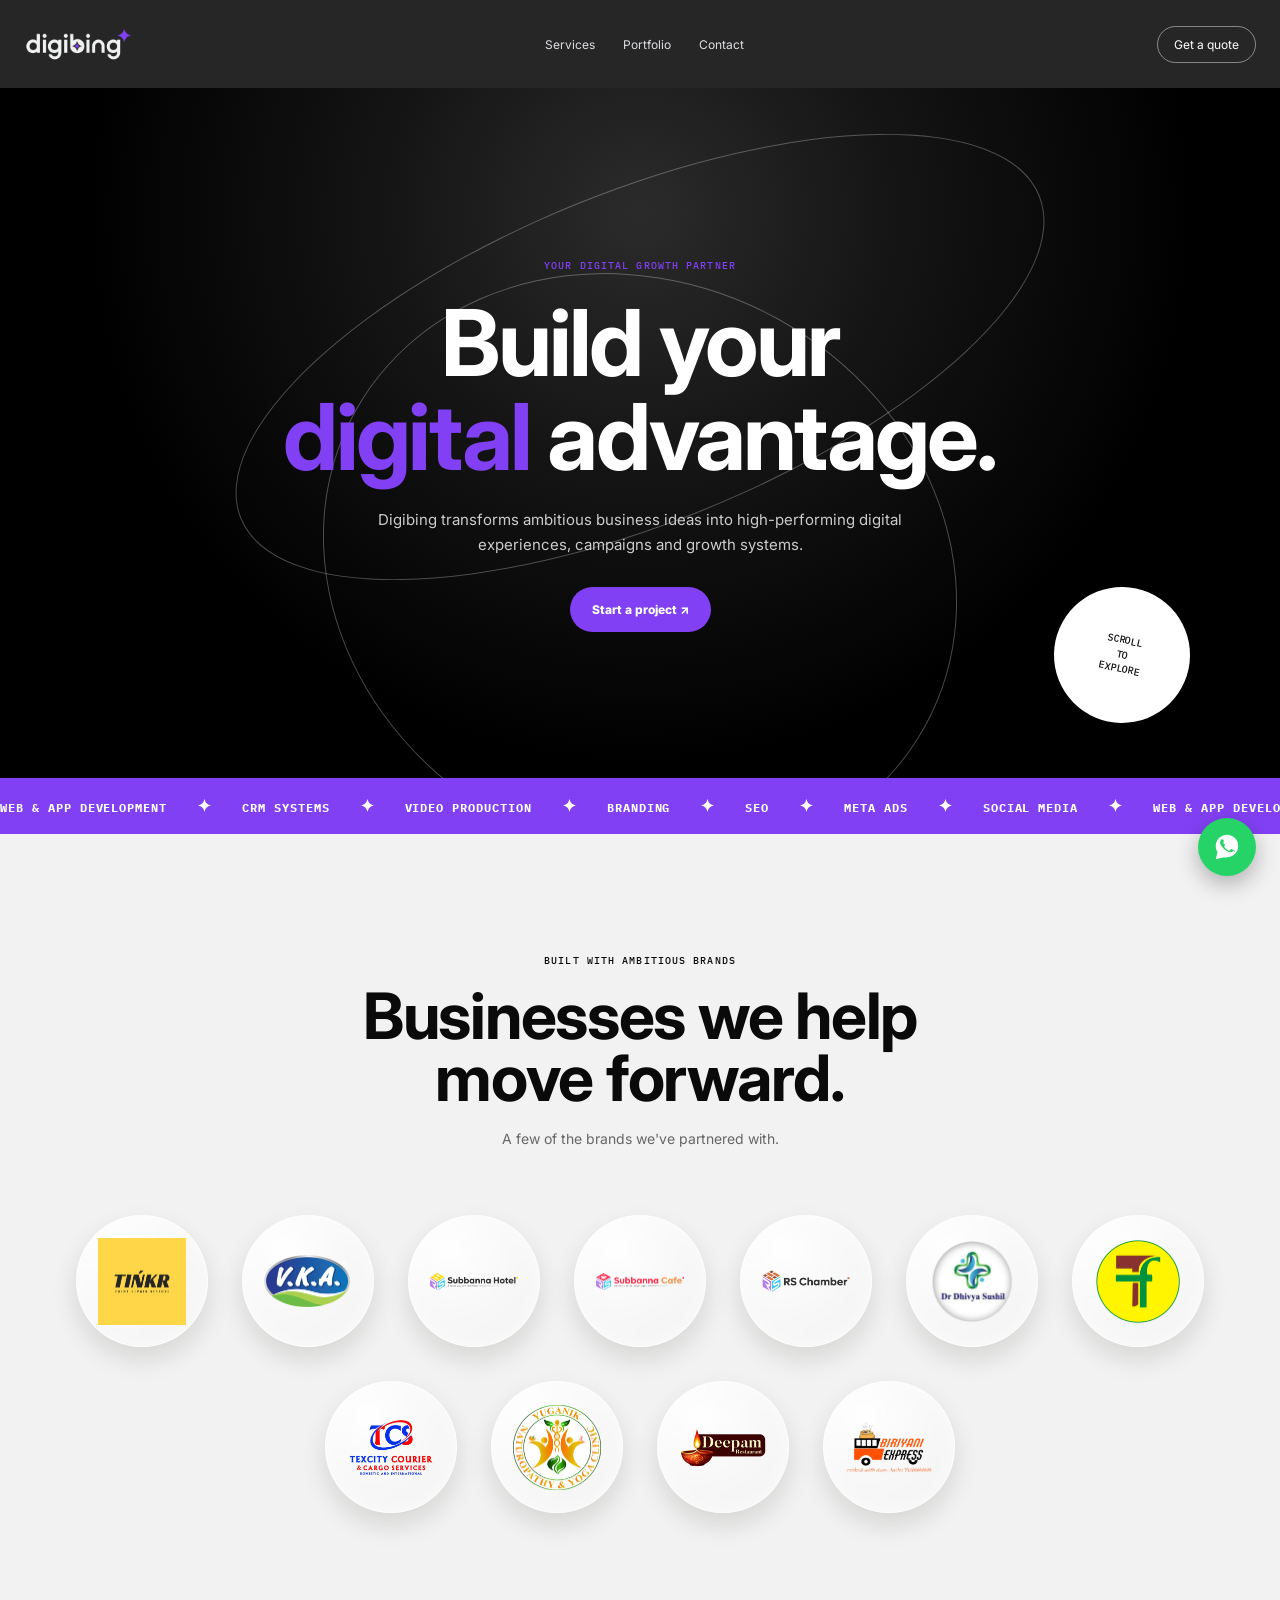
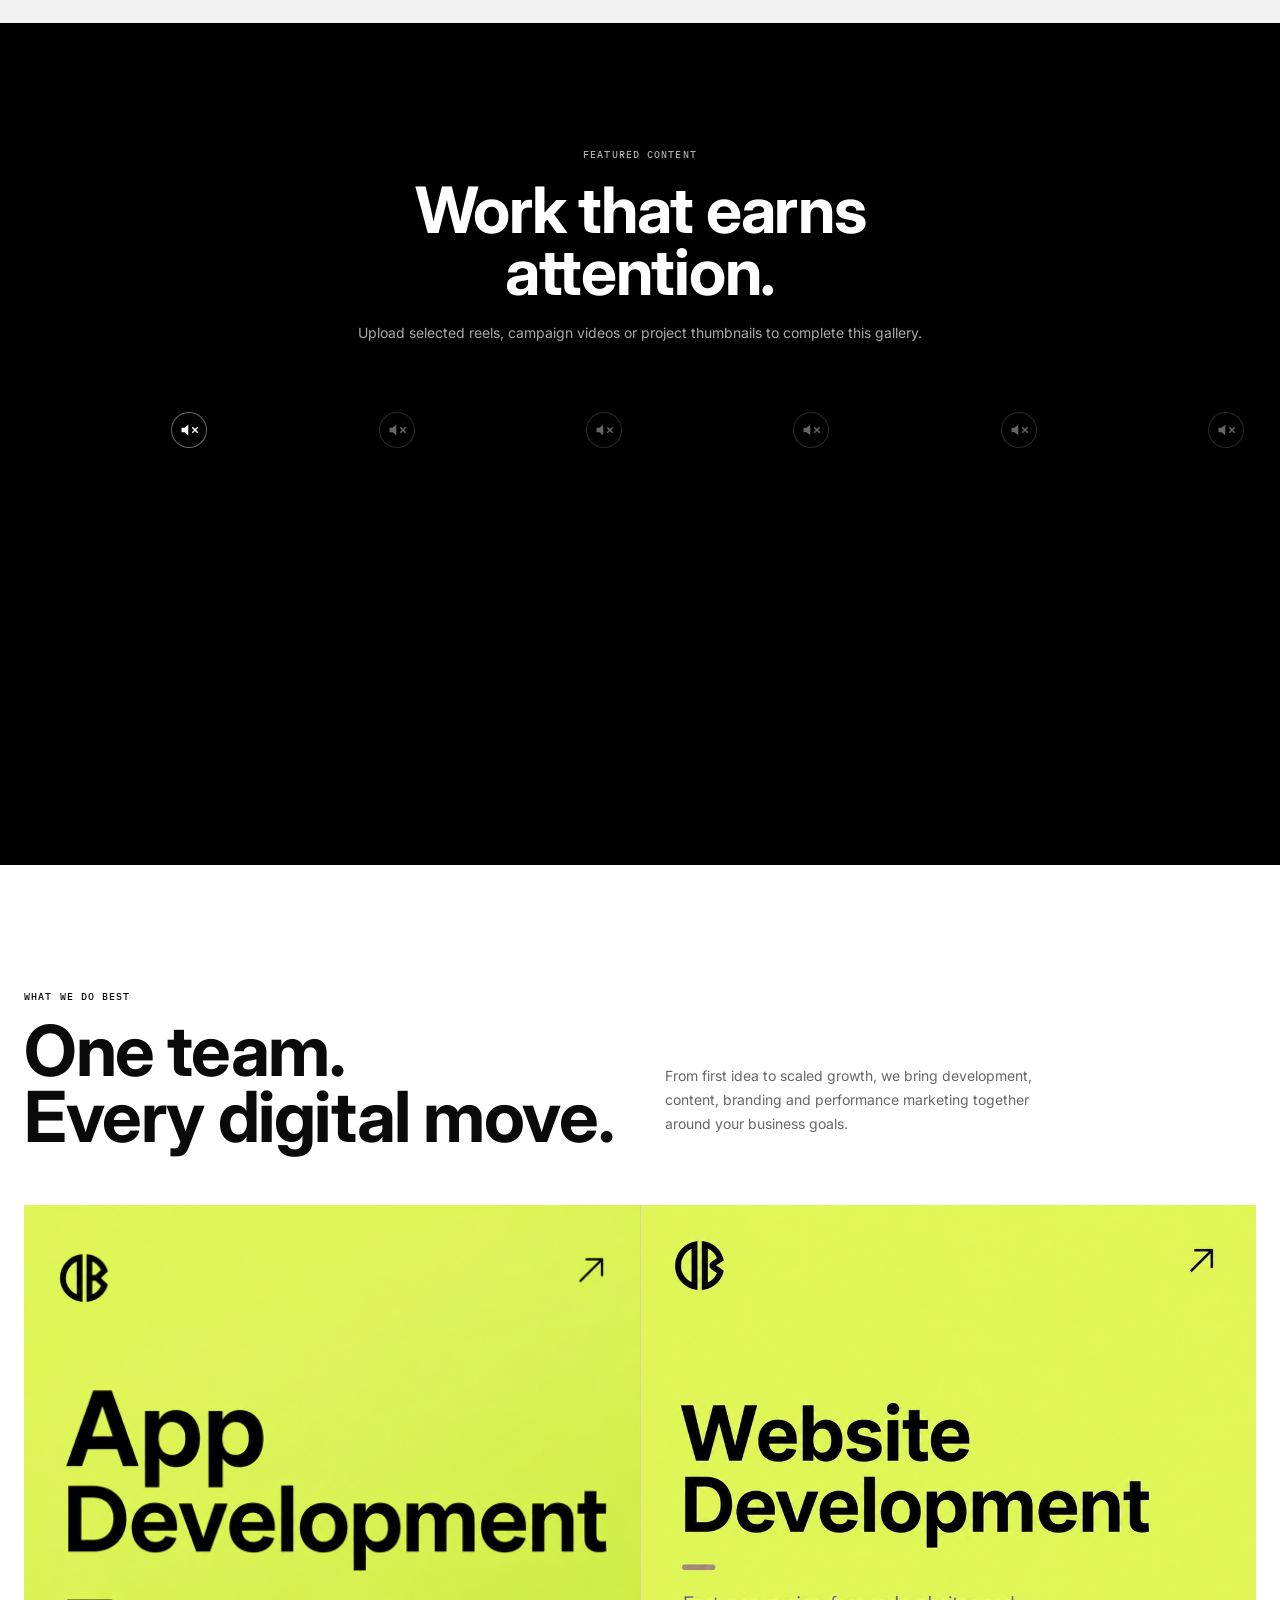
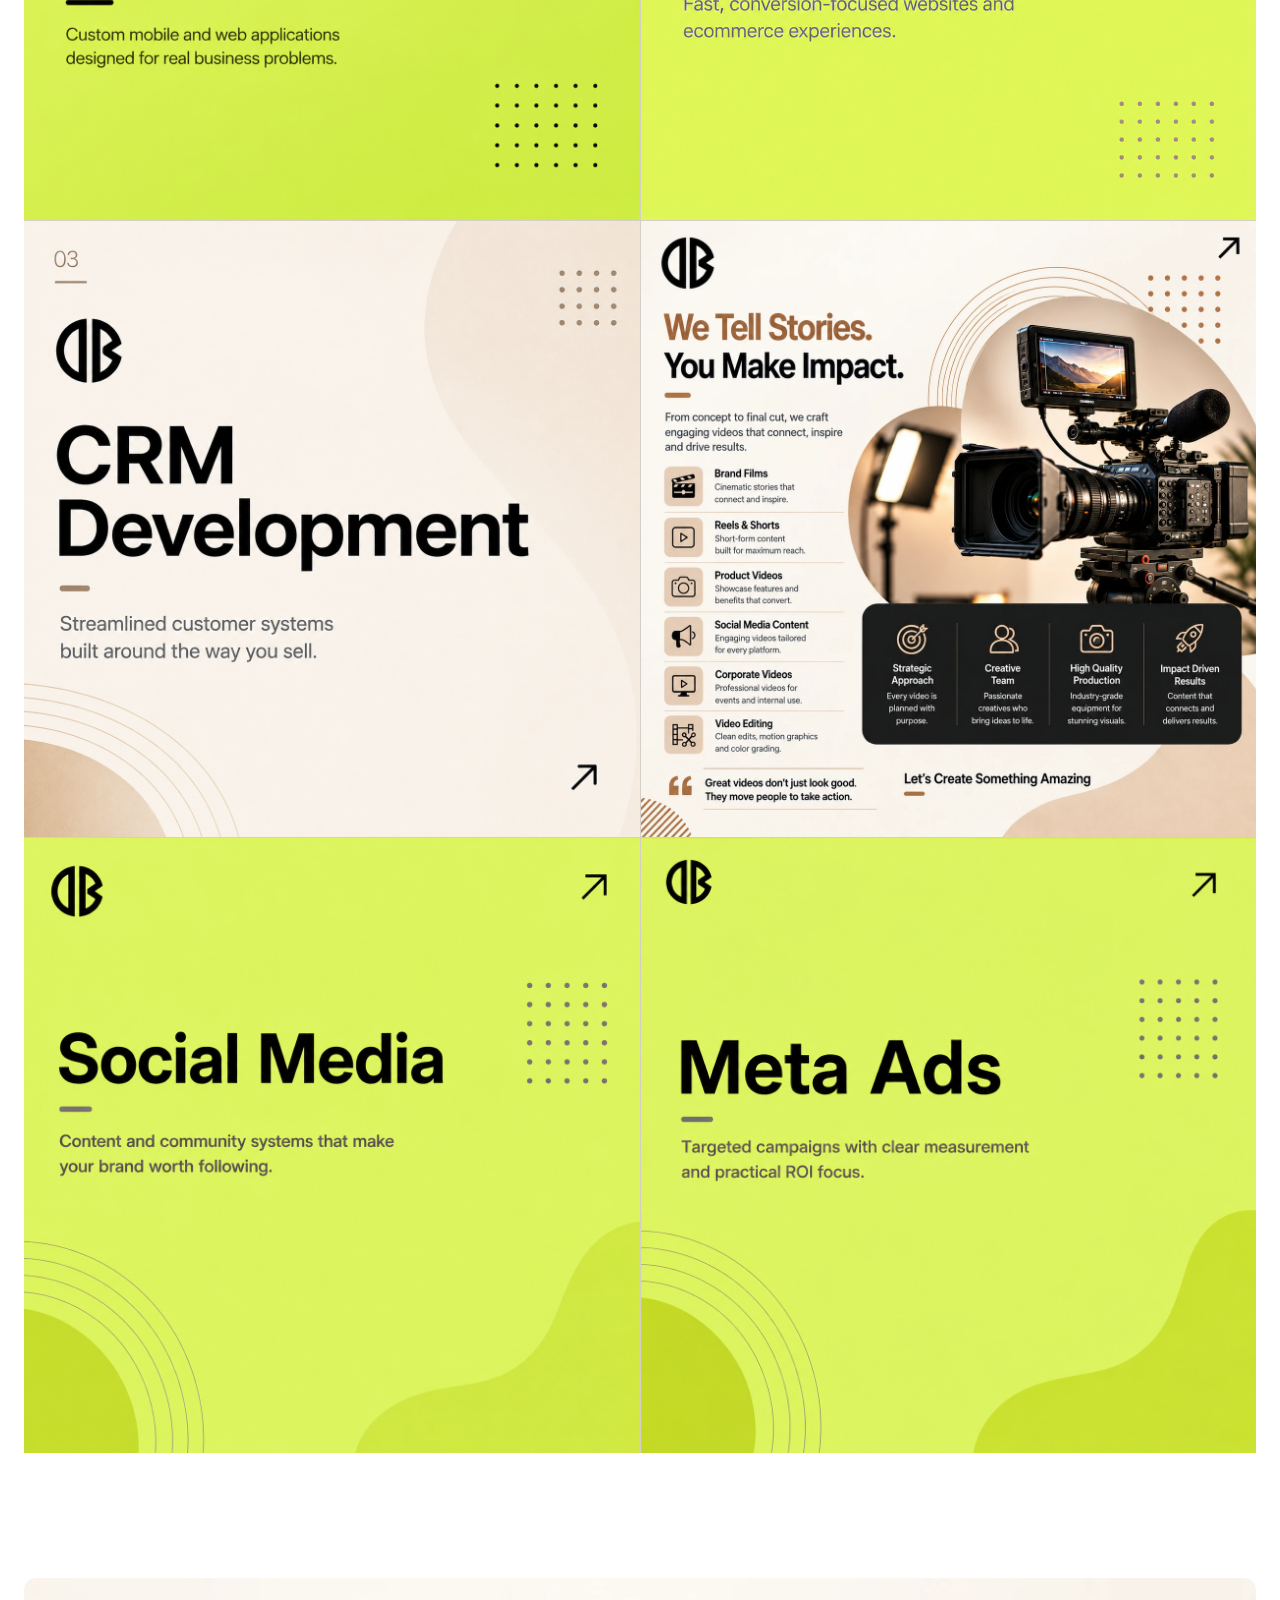
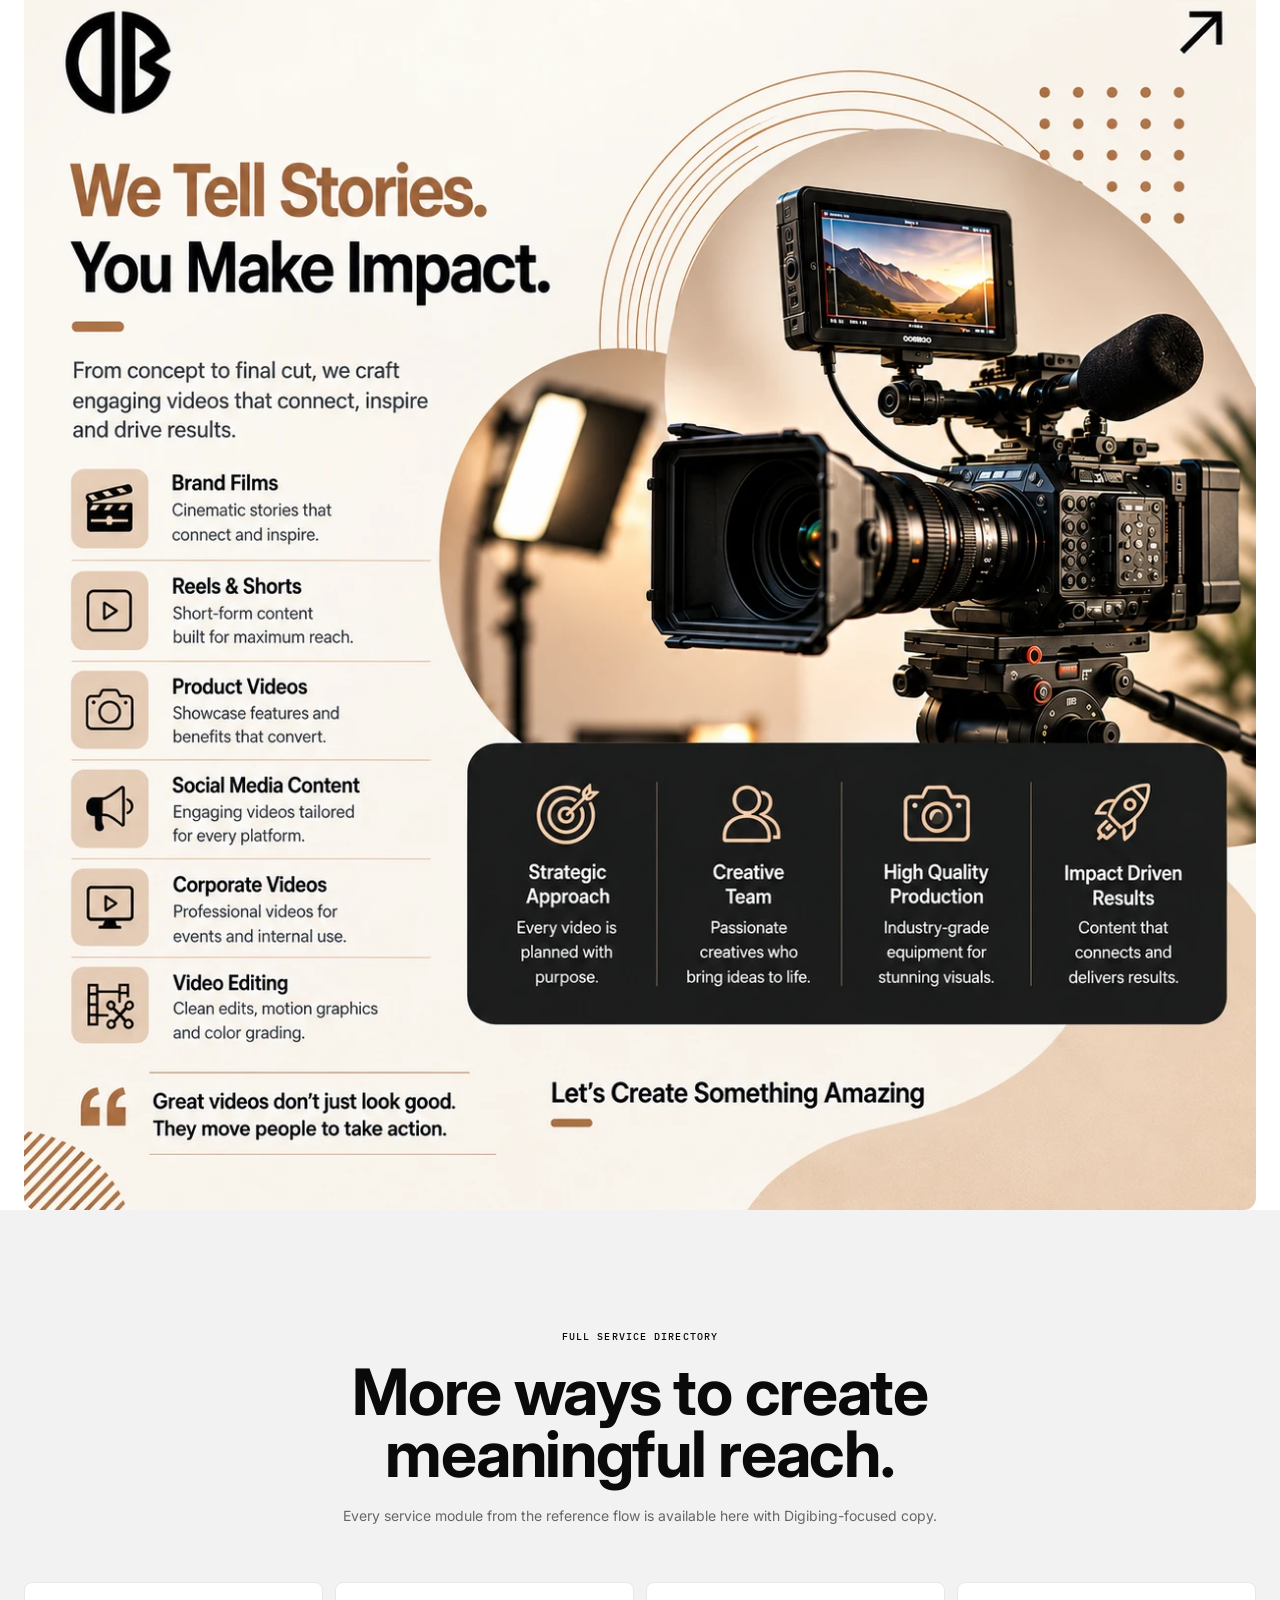
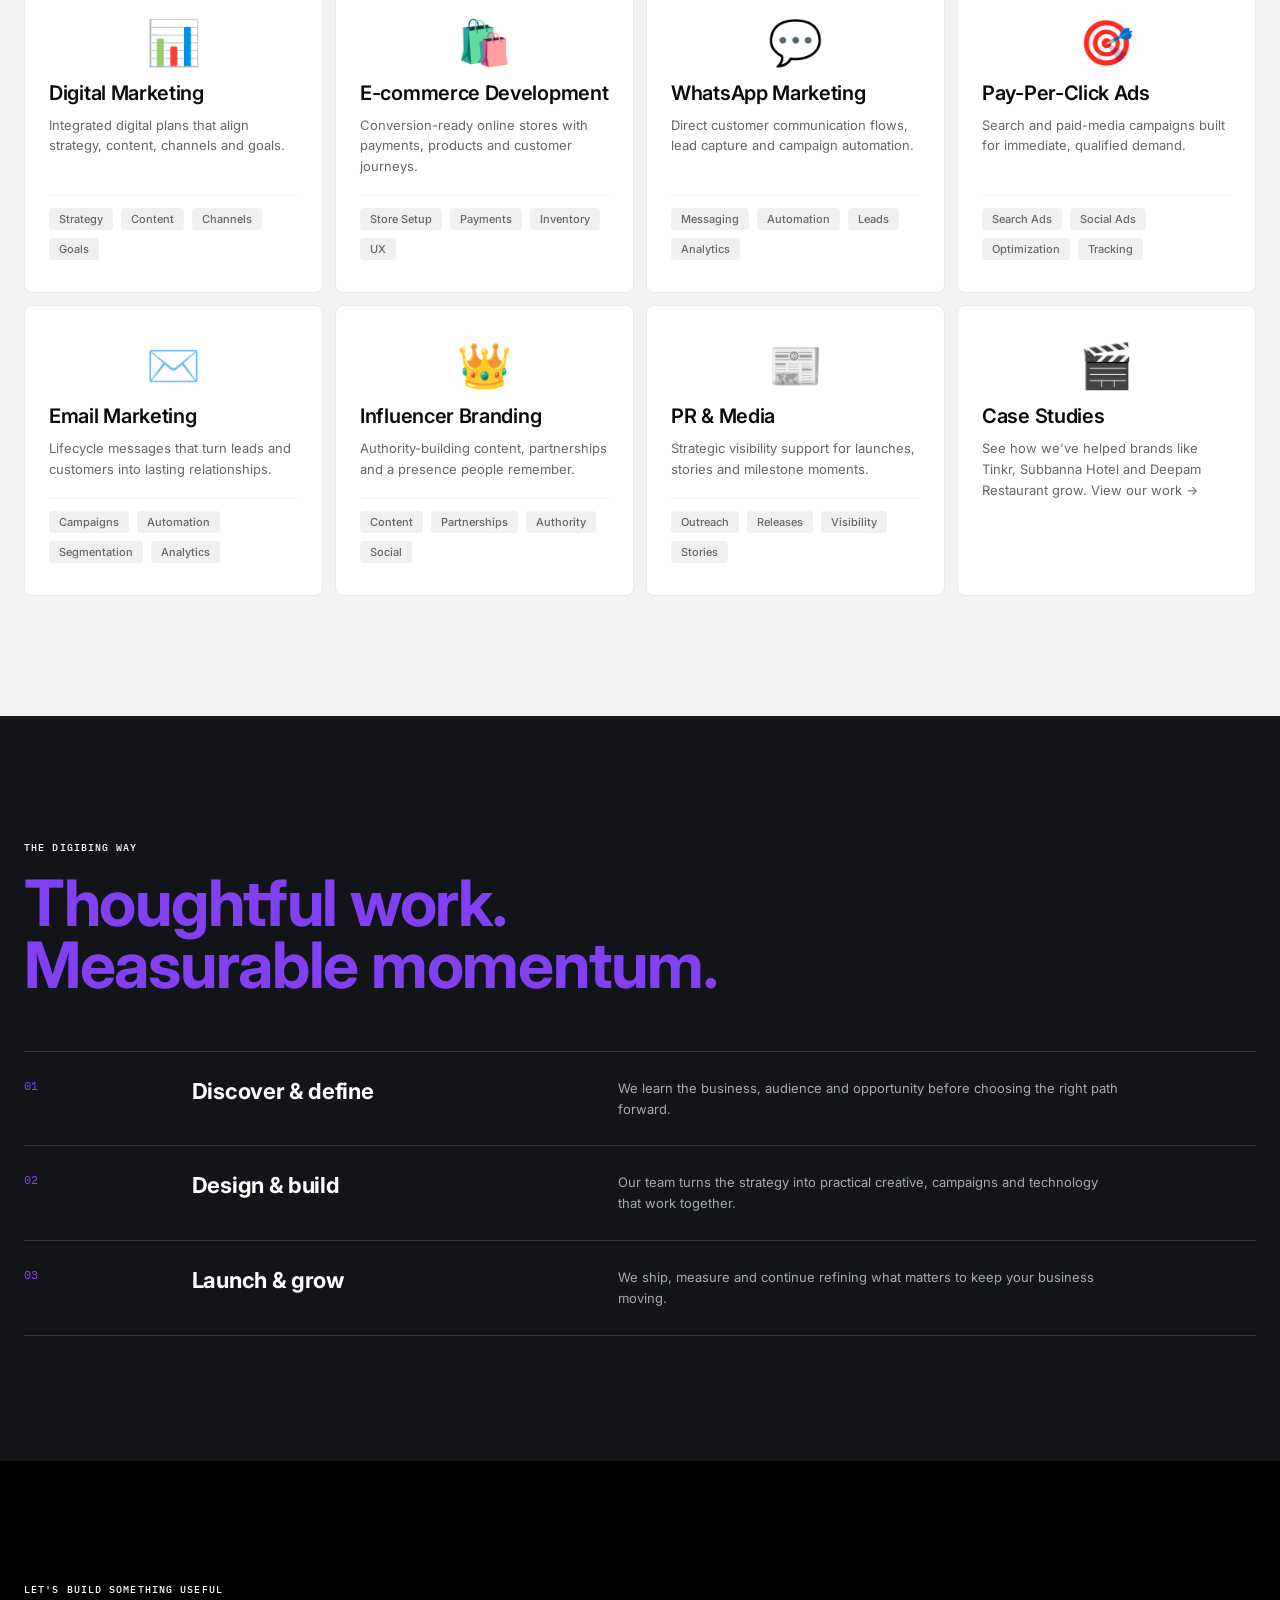
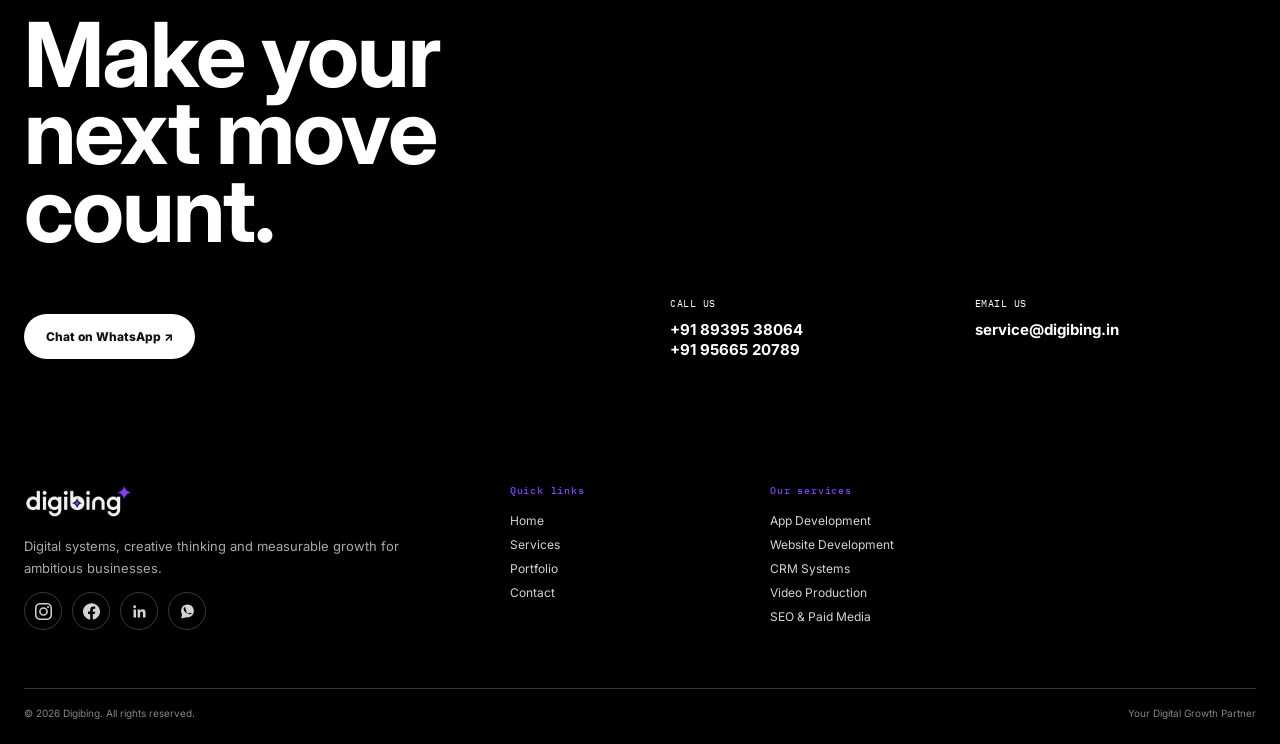
==== commit 1c6bb7ff: "Add video production hero image showcase section" ====
--- a/index.html
+++ b/index.html
@@ -46,7 +46,8 @@
     <div class="bubble"><span class="bubble-shell"></span><div class="bubble-logo-wrap"><img class="bubble-logo" src="assets/clients/biriyani-express.png" alt="Biriyani Express" /></div></div>
   </div></div></section>
   <section class="works"><div class="wrap"><div class="section-head reveal"><p class="eyebrow">Featured content</p><h2>Work that earns<br /><em>attention.</em></h2><p>Upload selected reels, campaign videos or project thumbnails to complete this gallery.</p></div><div class="reel-grid reveal"><div class="reel has-video"><span class="reel-counter">1/6</span><video src="assets/reels/dosa-subbanna-hotel.mp4" autoplay muted loop playsinline preload="metadata"></video><button class="reel-audio" type="button" aria-label="Toggle sound" aria-pressed="false"><svg viewBox="0 0 24 24" fill="none" stroke="white" stroke-width="2" stroke-linecap="round" stroke-linejoin="round"><polygon points="11 5 6 9 2 9 2 15 6 15 11 19 11 5" fill="white" stroke="none"/><line class="mute-line" x1="23" y1="9" x2="17" y2="15"/><line class="mute-line" x1="17" y1="9" x2="23" y2="15"/><path class="sound-wave" d="M15.54 8.46a5 5 0 0 1 0 7.07"/><path class="sound-wave" d="M19.07 4.93a10 10 0 0 1 0 14.14"/></svg></button></div><div class="reel has-video"><span class="reel-counter">2/6</span><video src="assets/reels/idly-kari-kulambu.mp4" autoplay muted loop playsinline preload="metadata"></video><button class="reel-audio" type="button" aria-label="Toggle sound" aria-pressed="false"><svg viewBox="0 0 24 24" fill="none" stroke="white" stroke-width="2" stroke-linecap="round" stroke-linejoin="round"><polygon points="11 5 6 9 2 9 2 15 6 15 11 19 11 5" fill="white" stroke="none"/><line class="mute-line" x1="23" y1="9" x2="17" y2="15"/><line class="mute-line" x1="17" y1="9" x2="23" y2="15"/><path class="sound-wave" d="M15.54 8.46a5 5 0 0 1 0 7.07"/><path class="sound-wave" d="M19.07 4.93a10 10 0 0 1 0 14.14"/></svg></button></div><div class="reel has-video"><span class="reel-counter">3/6</span><video src="assets/reels/reel-1.mp4" autoplay muted loop playsinline preload="metadata"></video><button class="reel-audio" type="button" aria-label="Toggle sound" aria-pressed="false"><svg viewBox="0 0 24 24" fill="none" stroke="white" stroke-width="2" stroke-linecap="round" stroke-linejoin="round"><polygon points="11 5 6 9 2 9 2 15 6 15 11 19 11 5" fill="white" stroke="none"/><line class="mute-line" x1="23" y1="9" x2="17" y2="15"/><line class="mute-line" x1="17" y1="9" x2="23" y2="15"/><path class="sound-wave" d="M15.54 8.46a5 5 0 0 1 0 7.07"/><path class="sound-wave" d="M19.07 4.93a10 10 0 0 1 0 14.14"/></svg></button></div><div class="reel has-video"><span class="reel-counter">4/6</span><video src="assets/reels/reel-2.mp4" autoplay muted loop playsinline preload="metadata"></video><button class="reel-audio" type="button" aria-label="Toggle sound" aria-pressed="false"><svg viewBox="0 0 24 24" fill="none" stroke="white" stroke-width="2" stroke-linecap="round" stroke-linejoin="round"><polygon points="11 5 6 9 2 9 2 15 6 15 11 19 11 5" fill="white" stroke="none"/><line class="mute-line" x1="23" y1="9" x2="17" y2="15"/><line class="mute-line" x1="17" y1="9" x2="23" y2="15"/><path class="sound-wave" d="M15.54 8.46a5 5 0 0 1 0 7.07"/><path class="sound-wave" d="M19.07 4.93a10 10 0 0 1 0 14.14"/></svg></button></div><div class="reel has-video"><span class="reel-counter">5/6</span><video src="assets/reels/reel-3.mp4" autoplay muted loop playsinline preload="metadata"></video><button class="reel-audio" type="button" aria-label="Toggle sound" aria-pressed="false"><svg viewBox="0 0 24 24" fill="none" stroke="white" stroke-width="2" stroke-linecap="round" stroke-linejoin="round"><polygon points="11 5 6 9 2 9 2 15 6 15 11 19 11 5" fill="white" stroke="none"/><line class="mute-line" x1="23" y1="9" x2="17" y2="15"/><line class="mute-line" x1="17" y1="9" x2="23" y2="15"/><path class="sound-wave" d="M15.54 8.46a5 5 0 0 1 0 7.07"/><path class="sound-wave" d="M19.07 4.93a10 10 0 0 1 0 14.14"/></svg></button></div><div class="reel has-video"><span class="reel-counter">6/6</span><video src="assets/reels/reel-4.mp4" autoplay muted loop playsinline preload="metadata"></video><button class="reel-audio" type="button" aria-label="Toggle sound" aria-pressed="false"><svg viewBox="0 0 24 24" fill="none" stroke="white" stroke-width="2" stroke-linecap="round" stroke-linejoin="round"><polygon points="11 5 6 9 2 9 2 15 6 15 11 19 11 5" fill="white" stroke="none"/><line class="mute-line" x1="23" y1="9" x2="17" y2="15"/><line class="mute-line" x1="17" y1="9" x2="23" y2="15"/><path class="sound-wave" d="M15.54 8.46a5 5 0 0 1 0 7.07"/><path class="sound-wave" d="M19.07 4.93a10 10 0 0 1 0 14.14"/></svg></button></div></div></div></section>
-  <section class="services" id="services"><div class="wrap"><div class="services-intro reveal"><div><p class="eyebrow">What we do best</p><h2>One team.<br />Every <em>digital move.</em></h2></div><p>From first idea to scaled growth, we bring development, content, branding and performance marketing together around your business goals.</p></div><div class="service-grid"> <article class="service flip-card reveal"><div class="flip-inner"><a class="flip-face" href="#contact" aria-label="App Development — front" style="background-image:url('assets/service-app-development-front.png')"></a><a class="flip-face flip-back" href="#contact" aria-label="App Development — back" style="background-image:url('assets/service-app-development-back.png')"></a></div></article><article class="service flip-card reveal"><div class="flip-inner"><a class="flip-face" href="#contact" aria-label="Website Development — front" style="background-image:url('assets/service-website-development-front.png')"></a><a class="flip-face flip-back" href="#contact" aria-label="Website Development — back" style="background-image:url('assets/service-website-development-back.png')"></a></div></article><article class="service flip-card reveal"><div class="flip-inner"><a class="flip-face" href="#contact" aria-label="CRM Development — front" style="background-image:url('assets/service-crm-development-front.png')"></a><a class="flip-face flip-back" href="#contact" aria-label="CRM Development — back" style="background-image:url('assets/service-crm-development-back.png')"></a></div></article><article class="service flip-card reveal"><div class="flip-inner"><a class="flip-face" href="#contact" aria-label="Video Production — front" style="background-image:url('assets/service-video-production-front.png')"></a><a class="flip-face flip-back" href="#contact" aria-label="Video Production — back" style="background-image:url('assets/service-video-production-back.png')"></a></div></article><article class="service flip-card reveal"><div class="flip-inner"><a class="flip-face" href="#contact" aria-label="Social Media — front" style="background-image:url('assets/service-social-media-front.png')"></a><a class="flip-face flip-back" href="#contact" aria-label="Social Media — back" style="background-image:url('assets/service-social-media-back.png')"></a></div></article><article class="service flip-card reveal"><div class="flip-inner"><a class="flip-face" href="#contact" aria-label="Meta Ads — front" style="background-image:url('assets/service-meta-ads-front.png')"></a><a class="flip-face flip-back" href="#contact" aria-label="Meta Ads — back" style="background-image:url('assets/service-meta-ads-back.png')"></a></div></article></div></div></section>
+  <section class="services" id="services"><div class="wrap"><div class="services-intro reveal"><div><p class="eyebrow">What we do best</p><h2>One team.<br />Every <em>digital move.</em></h2></div><p>From first idea to scaled growth, we bring development, content, branding and performance marketing together around your business goals.</p></div><div class="service-grid"> <article class="service flip-card reveal"><div class="flip-inner"><a class="flip-face" href="#contact" aria-label="App Development — front" style="background-image:url('assets/service-app-development-front.png')"></a><a class="flip-face flip-back" href="#contact" aria-label="App Development — back" style="background-image:url('assets/service-app-development-back.png')"></a></div></article><article class="service flip-card reveal"><div class="flip-inner"><a class="flip-face" href="#contact" aria-label="Website Development — front" style="background-image:url('assets/service-website-development-front.png')"></a><a class="flip-face flip-back" href="#contact" aria-label="Website Development — back" style="background-image:url('assets/service-website-development-back.png')"></a></div></article><article class="service flip-card reveal"><div class="flip-inner"><a class="flip-face" href="#contact" aria-label="CRM Development — front" style="background-image:url('assets/service-crm-development-front.png')"></a><a class="flip-face flip-back" href="#contact" aria-label="CRM Development — back" style="background-image:url('assets/service-crm-development-back.png')"></a></div></article><article class="service flip-card reveal"><div class="flip-inner"><a class="flip-face" href="#contact" aria-label="Video Production — front" style="background-image:url('assets/video-production-hero.webp')"></a><a class="flip-face flip-back" href="#contact" aria-label="Video Production — back" style="background-image:url('assets/service-video-production-back.png')"></a></div></article><article class="service flip-card reveal"><div class="flip-inner"><a class="flip-face" href="#contact" aria-label="Social Media — front" style="background-image:url('assets/service-social-media-front.png')"></a><a class="flip-face flip-back" href="#contact" aria-label="Social Media — back" style="background-image:url('assets/service-social-media-back.png')"></a></div></article><article class="service flip-card reveal"><div class="flip-inner"><a class="flip-face" href="#contact" aria-label="Meta Ads — front" style="background-image:url('assets/service-meta-ads-front.png')"></a><a class="flip-face flip-back" href="#contact" aria-label="Meta Ads — back" style="background-image:url('assets/service-meta-ads-back.png')"></a></div></article></div></div></section>
+  <section class="video-production-showcase"><div class="wrap"><div style="position:relative;overflow:hidden;border-radius:12px;background:#f9f9f9;padding:0"><img src="assets/video-production-hero.webp" alt="Video Production Services" style="width:100%;height:auto;display:block;border-radius:12px"></div></div></section>
   <section class="extended-services"><div class="wrap"><div class="section-head reveal"><p class="eyebrow">Full service directory</p><h2>More ways to create<br /><em>meaningful reach.</em></h2><p>Every service module from the reference flow is available here with Digibing-focused copy.</p></div><div class="extended-grid"><article class="service-card reveal"><div class="card-icon">📊</div><h3>Digital Marketing</h3><p>Integrated digital plans that align strategy, content, channels and goals.</p><div class="card-features"><span>Strategy</span> <span>Content</span> <span>Channels</span> <span>Goals</span></div></article><article class="service-card reveal"><div class="card-icon">🛍️</div><h3>E-commerce Development</h3><p>Conversion-ready online stores with payments, products and customer journeys.</p><div class="card-features"><span>Store Setup</span> <span>Payments</span> <span>Inventory</span> <span>UX</span></div></article><article class="service-card reveal"><div class="card-icon">💬</div><h3>WhatsApp Marketing</h3><p>Direct customer communication flows, lead capture and campaign automation.</p><div class="card-features"><span>Messaging</span> <span>Automation</span> <span>Leads</span> <span>Analytics</span></div></article><article class="service-card reveal"><div class="card-icon">🎯</div><h3>Pay-Per-Click Ads</h3><p>Search and paid-media campaigns built for immediate, qualified demand.</p><div class="card-features"><span>Search Ads</span> <span>Social Ads</span> <span>Optimization</span> <span>Tracking</span></div></article><article class="service-card reveal"><div class="card-icon">✉️</div><h3>Email Marketing</h3><p>Lifecycle messages that turn leads and customers into lasting relationships.</p><div class="card-features"><span>Campaigns</span> <span>Automation</span> <span>Segmentation</span> <span>Analytics</span></div></article><article class="service-card reveal"><div class="card-icon">👑</div><h3>Influencer Branding</h3><p>Authority-building content, partnerships and a presence people remember.</p><div class="card-features"><span>Content</span> <span>Partnerships</span> <span>Authority</span> <span>Social</span></div></article><article class="service-card reveal"><div class="card-icon">📰</div><h3>PR &amp; Media</h3><p>Strategic visibility support for launches, stories and milestone moments.</p><div class="card-features"><span>Outreach</span> <span>Releases</span> <span>Visibility</span> <span>Stories</span></div></article><article class="service-card reveal"><div class="card-icon">🎬</div><h3>Case Studies</h3><p>See how we've helped brands like Tinkr, Subbanna Hotel and Deepam Restaurant grow. <a href="#work">View our work →</a></p></article></div></div></section>
   <section class="method"><div class="wrap"><div class="section-head reveal"><p class="eyebrow">The Digibing way</p><h2>Thoughtful work.<br />Measurable <em>momentum.</em></h2></div><div class="method-list"><article class="method-item reveal"><b>01</b><h3>Discover &amp; define</h3><p>We learn the business, audience and opportunity before choosing the right path forward.</p></article><article class="method-item reveal"><b>02</b><h3>Design &amp; build</h3><p>Our team turns the strategy into practical creative, campaigns and technology that work together.</p></article><article class="method-item reveal"><b>03</b><h3>Launch &amp; grow</h3><p>We ship, measure and continue refining what matters to keep your business moving.</p></article></div></div></section>
   <section class="contact" id="contact"><div class="wrap"><div class="contact-grid reveal"><div><p class="eyebrow">Let's build something useful</p><h2>Make your<br />next move<br /><em>count.</em></h2><a class="button" href="https://wa.me/918939538064">Chat on WhatsApp ↗</a></div><div class="contact-details"><div><span>Call us</span><a href="tel:+918939538064">+91 89395 38064</a><br /><a href="tel:+919566520789">+91 95665 20789</a></div><div><span>Email us</span><a href="mailto:service@digibing.in">service@digibing.in</a></div></div></div></div></section></main>
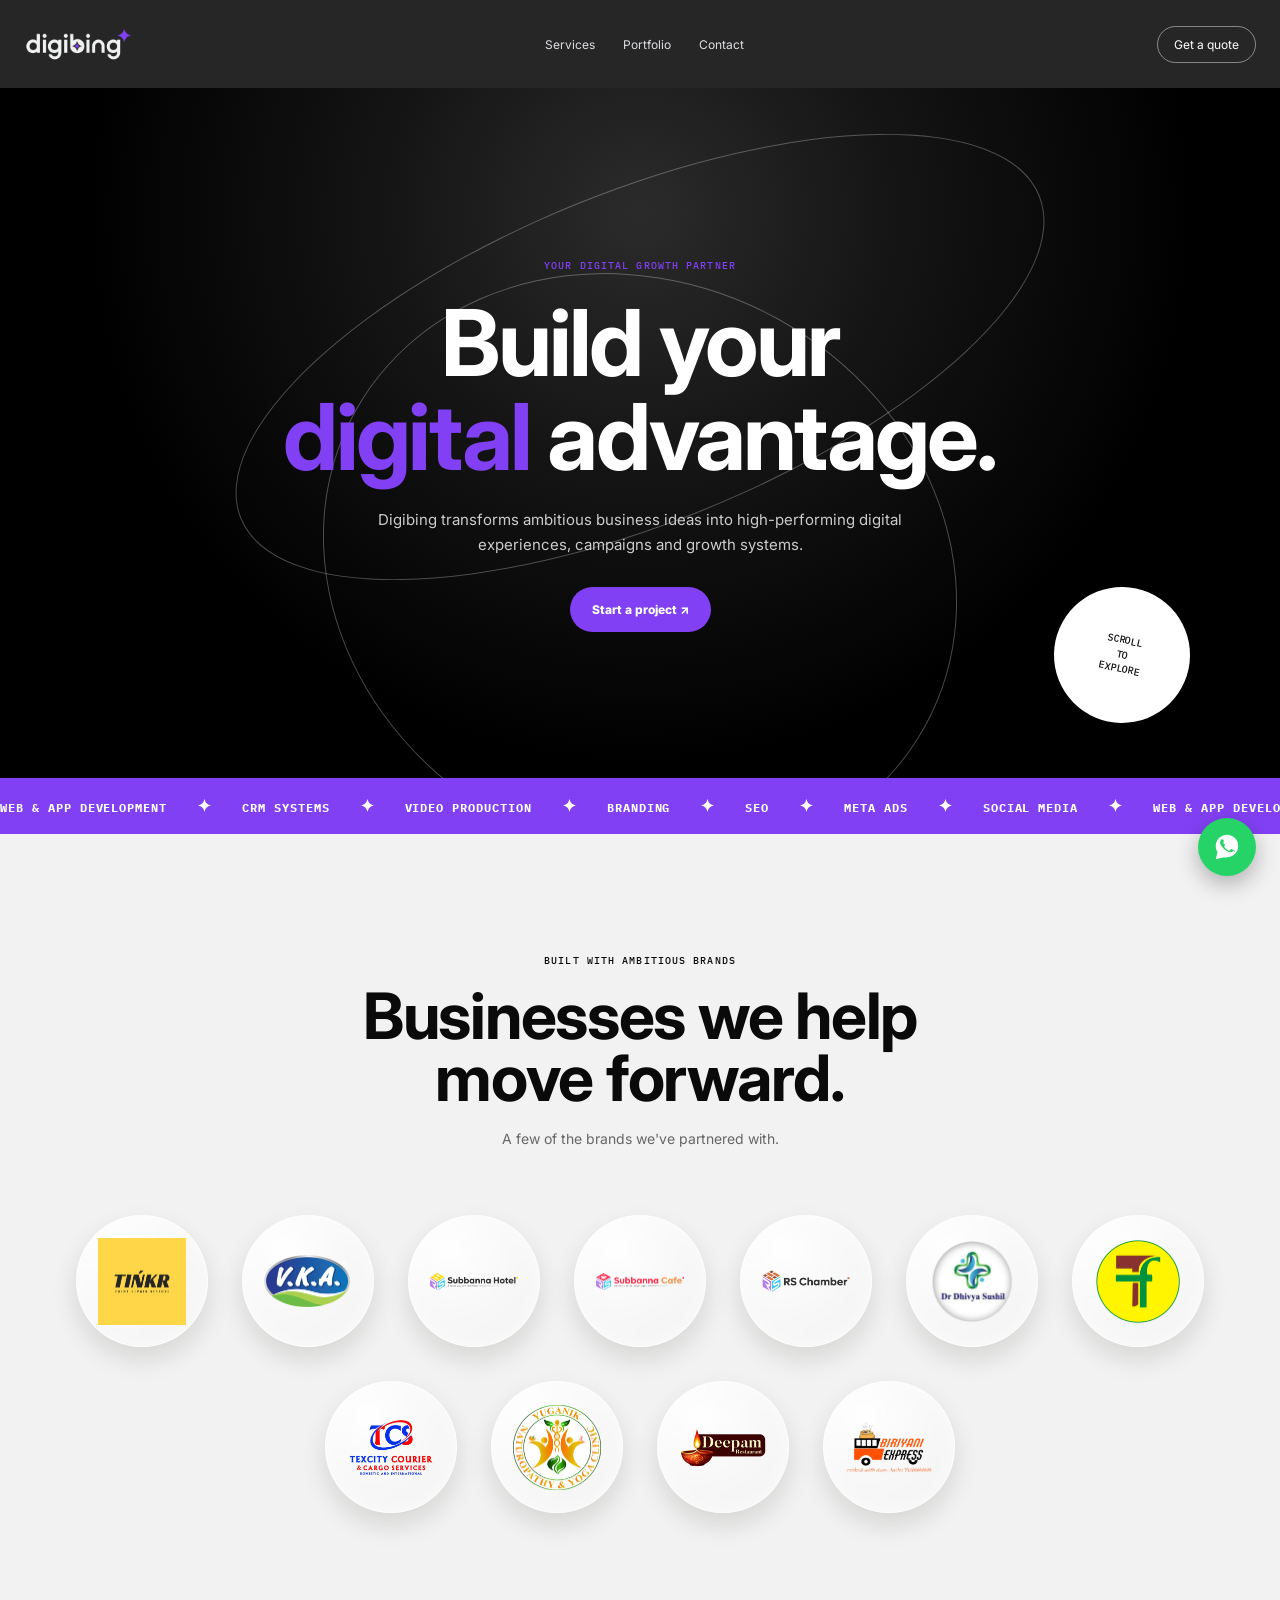
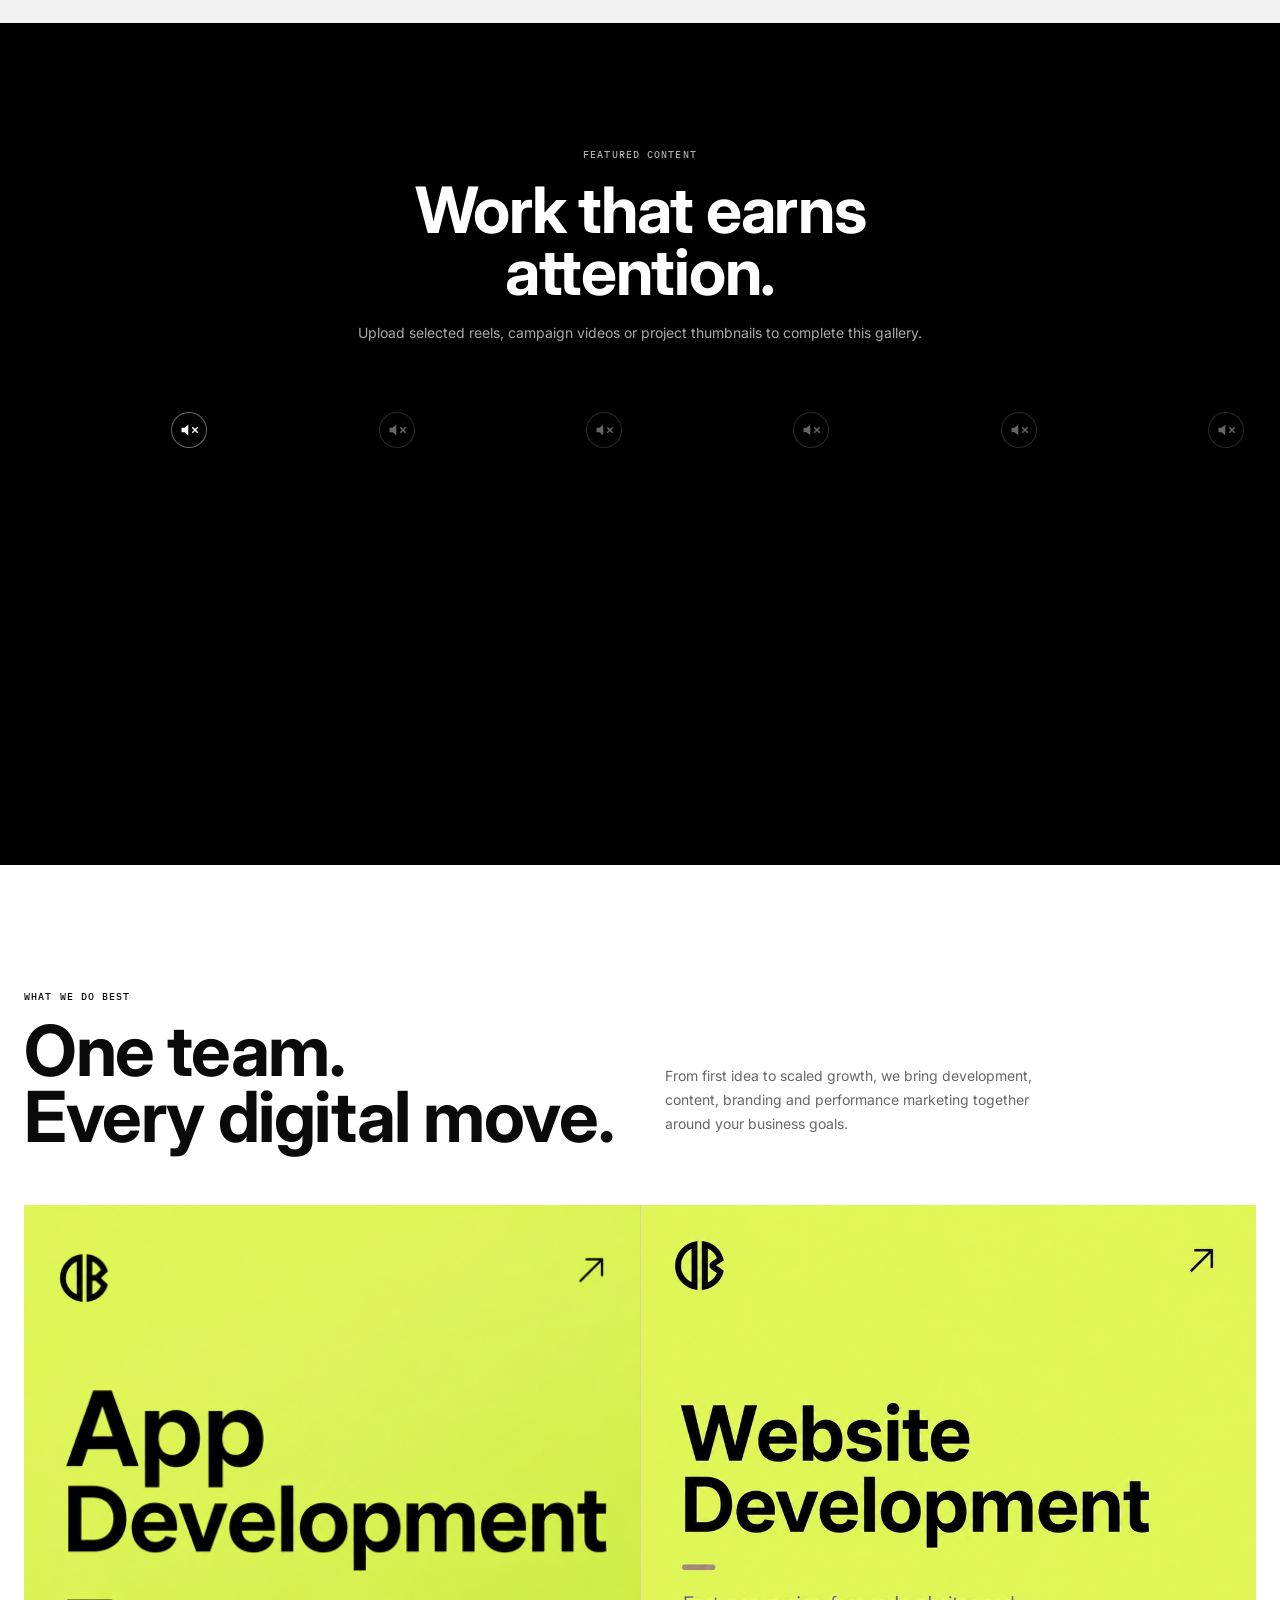
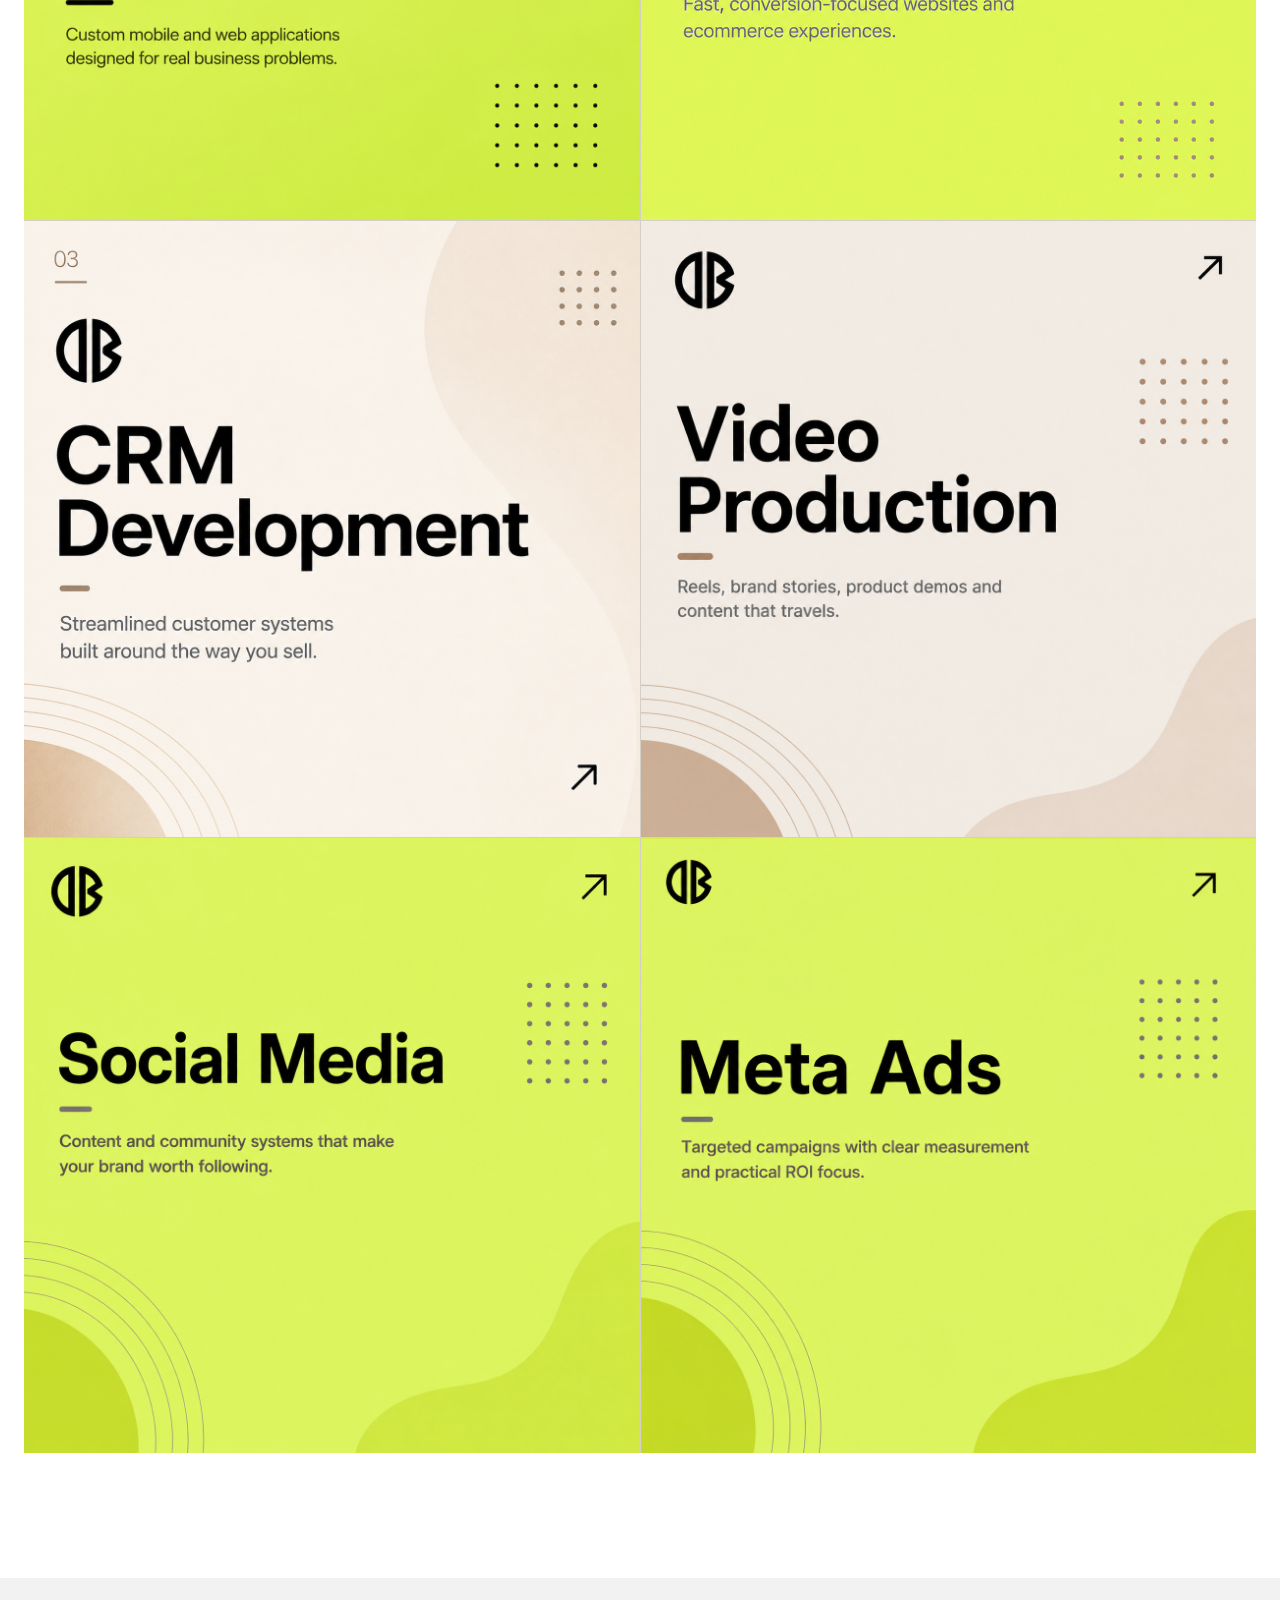
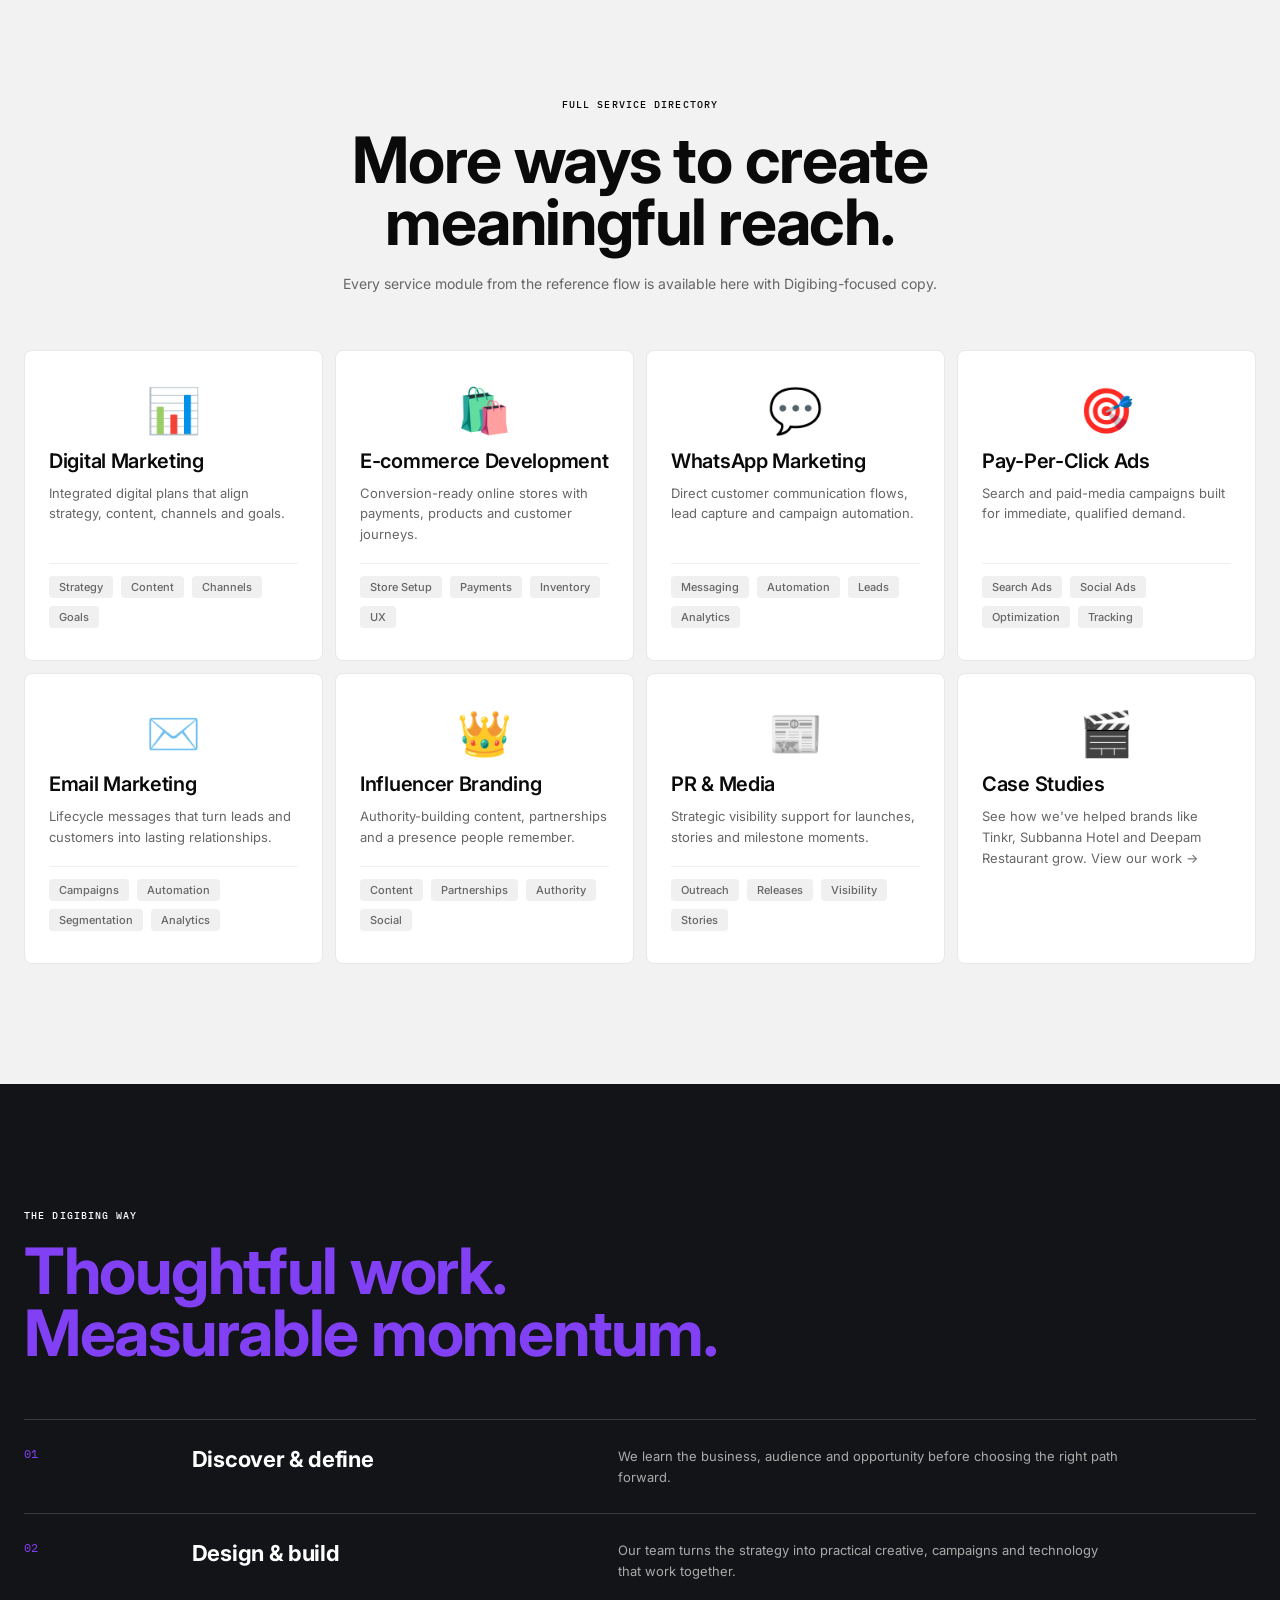
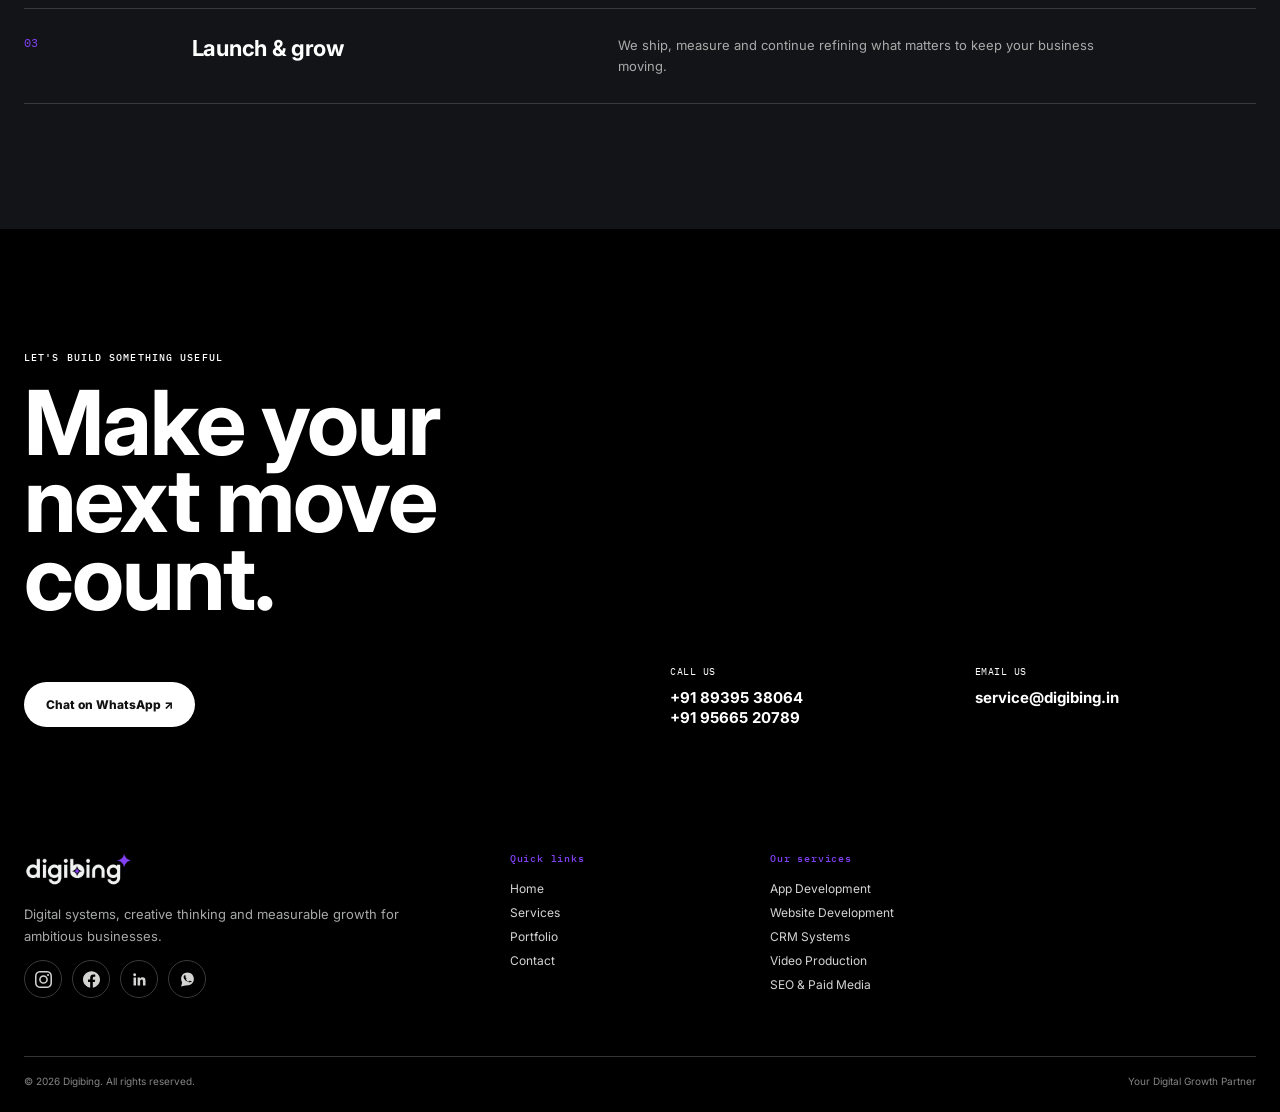
==== commit 5fc783e1: "Move video production image to flip card back side" ====
--- a/index.html
+++ b/index.html
@@ -46,8 +46,7 @@
     <div class="bubble"><span class="bubble-shell"></span><div class="bubble-logo-wrap"><img class="bubble-logo" src="assets/clients/biriyani-express.png" alt="Biriyani Express" /></div></div>
   </div></div></section>
   <section class="works"><div class="wrap"><div class="section-head reveal"><p class="eyebrow">Featured content</p><h2>Work that earns<br /><em>attention.</em></h2><p>Upload selected reels, campaign videos or project thumbnails to complete this gallery.</p></div><div class="reel-grid reveal"><div class="reel has-video"><span class="reel-counter">1/6</span><video src="assets/reels/dosa-subbanna-hotel.mp4" autoplay muted loop playsinline preload="metadata"></video><button class="reel-audio" type="button" aria-label="Toggle sound" aria-pressed="false"><svg viewBox="0 0 24 24" fill="none" stroke="white" stroke-width="2" stroke-linecap="round" stroke-linejoin="round"><polygon points="11 5 6 9 2 9 2 15 6 15 11 19 11 5" fill="white" stroke="none"/><line class="mute-line" x1="23" y1="9" x2="17" y2="15"/><line class="mute-line" x1="17" y1="9" x2="23" y2="15"/><path class="sound-wave" d="M15.54 8.46a5 5 0 0 1 0 7.07"/><path class="sound-wave" d="M19.07 4.93a10 10 0 0 1 0 14.14"/></svg></button></div><div class="reel has-video"><span class="reel-counter">2/6</span><video src="assets/reels/idly-kari-kulambu.mp4" autoplay muted loop playsinline preload="metadata"></video><button class="reel-audio" type="button" aria-label="Toggle sound" aria-pressed="false"><svg viewBox="0 0 24 24" fill="none" stroke="white" stroke-width="2" stroke-linecap="round" stroke-linejoin="round"><polygon points="11 5 6 9 2 9 2 15 6 15 11 19 11 5" fill="white" stroke="none"/><line class="mute-line" x1="23" y1="9" x2="17" y2="15"/><line class="mute-line" x1="17" y1="9" x2="23" y2="15"/><path class="sound-wave" d="M15.54 8.46a5 5 0 0 1 0 7.07"/><path class="sound-wave" d="M19.07 4.93a10 10 0 0 1 0 14.14"/></svg></button></div><div class="reel has-video"><span class="reel-counter">3/6</span><video src="assets/reels/reel-1.mp4" autoplay muted loop playsinline preload="metadata"></video><button class="reel-audio" type="button" aria-label="Toggle sound" aria-pressed="false"><svg viewBox="0 0 24 24" fill="none" stroke="white" stroke-width="2" stroke-linecap="round" stroke-linejoin="round"><polygon points="11 5 6 9 2 9 2 15 6 15 11 19 11 5" fill="white" stroke="none"/><line class="mute-line" x1="23" y1="9" x2="17" y2="15"/><line class="mute-line" x1="17" y1="9" x2="23" y2="15"/><path class="sound-wave" d="M15.54 8.46a5 5 0 0 1 0 7.07"/><path class="sound-wave" d="M19.07 4.93a10 10 0 0 1 0 14.14"/></svg></button></div><div class="reel has-video"><span class="reel-counter">4/6</span><video src="assets/reels/reel-2.mp4" autoplay muted loop playsinline preload="metadata"></video><button class="reel-audio" type="button" aria-label="Toggle sound" aria-pressed="false"><svg viewBox="0 0 24 24" fill="none" stroke="white" stroke-width="2" stroke-linecap="round" stroke-linejoin="round"><polygon points="11 5 6 9 2 9 2 15 6 15 11 19 11 5" fill="white" stroke="none"/><line class="mute-line" x1="23" y1="9" x2="17" y2="15"/><line class="mute-line" x1="17" y1="9" x2="23" y2="15"/><path class="sound-wave" d="M15.54 8.46a5 5 0 0 1 0 7.07"/><path class="sound-wave" d="M19.07 4.93a10 10 0 0 1 0 14.14"/></svg></button></div><div class="reel has-video"><span class="reel-counter">5/6</span><video src="assets/reels/reel-3.mp4" autoplay muted loop playsinline preload="metadata"></video><button class="reel-audio" type="button" aria-label="Toggle sound" aria-pressed="false"><svg viewBox="0 0 24 24" fill="none" stroke="white" stroke-width="2" stroke-linecap="round" stroke-linejoin="round"><polygon points="11 5 6 9 2 9 2 15 6 15 11 19 11 5" fill="white" stroke="none"/><line class="mute-line" x1="23" y1="9" x2="17" y2="15"/><line class="mute-line" x1="17" y1="9" x2="23" y2="15"/><path class="sound-wave" d="M15.54 8.46a5 5 0 0 1 0 7.07"/><path class="sound-wave" d="M19.07 4.93a10 10 0 0 1 0 14.14"/></svg></button></div><div class="reel has-video"><span class="reel-counter">6/6</span><video src="assets/reels/reel-4.mp4" autoplay muted loop playsinline preload="metadata"></video><button class="reel-audio" type="button" aria-label="Toggle sound" aria-pressed="false"><svg viewBox="0 0 24 24" fill="none" stroke="white" stroke-width="2" stroke-linecap="round" stroke-linejoin="round"><polygon points="11 5 6 9 2 9 2 15 6 15 11 19 11 5" fill="white" stroke="none"/><line class="mute-line" x1="23" y1="9" x2="17" y2="15"/><line class="mute-line" x1="17" y1="9" x2="23" y2="15"/><path class="sound-wave" d="M15.54 8.46a5 5 0 0 1 0 7.07"/><path class="sound-wave" d="M19.07 4.93a10 10 0 0 1 0 14.14"/></svg></button></div></div></div></section>
-  <section class="services" id="services"><div class="wrap"><div class="services-intro reveal"><div><p class="eyebrow">What we do best</p><h2>One team.<br />Every <em>digital move.</em></h2></div><p>From first idea to scaled growth, we bring development, content, branding and performance marketing together around your business goals.</p></div><div class="service-grid"> <article class="service flip-card reveal"><div class="flip-inner"><a class="flip-face" href="#contact" aria-label="App Development — front" style="background-image:url('assets/service-app-development-front.png')"></a><a class="flip-face flip-back" href="#contact" aria-label="App Development — back" style="background-image:url('assets/service-app-development-back.png')"></a></div></article><article class="service flip-card reveal"><div class="flip-inner"><a class="flip-face" href="#contact" aria-label="Website Development — front" style="background-image:url('assets/service-website-development-front.png')"></a><a class="flip-face flip-back" href="#contact" aria-label="Website Development — back" style="background-image:url('assets/service-website-development-back.png')"></a></div></article><article class="service flip-card reveal"><div class="flip-inner"><a class="flip-face" href="#contact" aria-label="CRM Development — front" style="background-image:url('assets/service-crm-development-front.png')"></a><a class="flip-face flip-back" href="#contact" aria-label="CRM Development — back" style="background-image:url('assets/service-crm-development-back.png')"></a></div></article><article class="service flip-card reveal"><div class="flip-inner"><a class="flip-face" href="#contact" aria-label="Video Production — front" style="background-image:url('assets/video-production-hero.webp')"></a><a class="flip-face flip-back" href="#contact" aria-label="Video Production — back" style="background-image:url('assets/service-video-production-back.png')"></a></div></article><article class="service flip-card reveal"><div class="flip-inner"><a class="flip-face" href="#contact" aria-label="Social Media — front" style="background-image:url('assets/service-social-media-front.png')"></a><a class="flip-face flip-back" href="#contact" aria-label="Social Media — back" style="background-image:url('assets/service-social-media-back.png')"></a></div></article><article class="service flip-card reveal"><div class="flip-inner"><a class="flip-face" href="#contact" aria-label="Meta Ads — front" style="background-image:url('assets/service-meta-ads-front.png')"></a><a class="flip-face flip-back" href="#contact" aria-label="Meta Ads — back" style="background-image:url('assets/service-meta-ads-back.png')"></a></div></article></div></div></section>
-  <section class="video-production-showcase"><div class="wrap"><div style="position:relative;overflow:hidden;border-radius:12px;background:#f9f9f9;padding:0"><img src="assets/video-production-hero.webp" alt="Video Production Services" style="width:100%;height:auto;display:block;border-radius:12px"></div></div></section>
+  <section class="services" id="services"><div class="wrap"><div class="services-intro reveal"><div><p class="eyebrow">What we do best</p><h2>One team.<br />Every <em>digital move.</em></h2></div><p>From first idea to scaled growth, we bring development, content, branding and performance marketing together around your business goals.</p></div><div class="service-grid"> <article class="service flip-card reveal"><div class="flip-inner"><a class="flip-face" href="#contact" aria-label="App Development — front" style="background-image:url('assets/service-app-development-front.png')"></a><a class="flip-face flip-back" href="#contact" aria-label="App Development — back" style="background-image:url('assets/service-app-development-back.png')"></a></div></article><article class="service flip-card reveal"><div class="flip-inner"><a class="flip-face" href="#contact" aria-label="Website Development — front" style="background-image:url('assets/service-website-development-front.png')"></a><a class="flip-face flip-back" href="#contact" aria-label="Website Development — back" style="background-image:url('assets/service-website-development-back.png')"></a></div></article><article class="service flip-card reveal"><div class="flip-inner"><a class="flip-face" href="#contact" aria-label="CRM Development — front" style="background-image:url('assets/service-crm-development-front.png')"></a><a class="flip-face flip-back" href="#contact" aria-label="CRM Development — back" style="background-image:url('assets/service-crm-development-back.png')"></a></div></article><article class="service flip-card reveal"><div class="flip-inner"><a class="flip-face" href="#contact" aria-label="Video Production — front" style="background-image:url('assets/service-video-production-front.png')"></a><a class="flip-face flip-back" href="#contact" aria-label="Video Production — back" style="background-image:url('assets/video-production-hero.webp')"></a></div></article><article class="service flip-card reveal"><div class="flip-inner"><a class="flip-face" href="#contact" aria-label="Social Media — front" style="background-image:url('assets/service-social-media-front.png')"></a><a class="flip-face flip-back" href="#contact" aria-label="Social Media — back" style="background-image:url('assets/service-social-media-back.png')"></a></div></article><article class="service flip-card reveal"><div class="flip-inner"><a class="flip-face" href="#contact" aria-label="Meta Ads — front" style="background-image:url('assets/service-meta-ads-front.png')"></a><a class="flip-face flip-back" href="#contact" aria-label="Meta Ads — back" style="background-image:url('assets/service-meta-ads-back.png')"></a></div></article></div></div></section>
   <section class="extended-services"><div class="wrap"><div class="section-head reveal"><p class="eyebrow">Full service directory</p><h2>More ways to create<br /><em>meaningful reach.</em></h2><p>Every service module from the reference flow is available here with Digibing-focused copy.</p></div><div class="extended-grid"><article class="service-card reveal"><div class="card-icon">📊</div><h3>Digital Marketing</h3><p>Integrated digital plans that align strategy, content, channels and goals.</p><div class="card-features"><span>Strategy</span> <span>Content</span> <span>Channels</span> <span>Goals</span></div></article><article class="service-card reveal"><div class="card-icon">🛍️</div><h3>E-commerce Development</h3><p>Conversion-ready online stores with payments, products and customer journeys.</p><div class="card-features"><span>Store Setup</span> <span>Payments</span> <span>Inventory</span> <span>UX</span></div></article><article class="service-card reveal"><div class="card-icon">💬</div><h3>WhatsApp Marketing</h3><p>Direct customer communication flows, lead capture and campaign automation.</p><div class="card-features"><span>Messaging</span> <span>Automation</span> <span>Leads</span> <span>Analytics</span></div></article><article class="service-card reveal"><div class="card-icon">🎯</div><h3>Pay-Per-Click Ads</h3><p>Search and paid-media campaigns built for immediate, qualified demand.</p><div class="card-features"><span>Search Ads</span> <span>Social Ads</span> <span>Optimization</span> <span>Tracking</span></div></article><article class="service-card reveal"><div class="card-icon">✉️</div><h3>Email Marketing</h3><p>Lifecycle messages that turn leads and customers into lasting relationships.</p><div class="card-features"><span>Campaigns</span> <span>Automation</span> <span>Segmentation</span> <span>Analytics</span></div></article><article class="service-card reveal"><div class="card-icon">👑</div><h3>Influencer Branding</h3><p>Authority-building content, partnerships and a presence people remember.</p><div class="card-features"><span>Content</span> <span>Partnerships</span> <span>Authority</span> <span>Social</span></div></article><article class="service-card reveal"><div class="card-icon">📰</div><h3>PR &amp; Media</h3><p>Strategic visibility support for launches, stories and milestone moments.</p><div class="card-features"><span>Outreach</span> <span>Releases</span> <span>Visibility</span> <span>Stories</span></div></article><article class="service-card reveal"><div class="card-icon">🎬</div><h3>Case Studies</h3><p>See how we've helped brands like Tinkr, Subbanna Hotel and Deepam Restaurant grow. <a href="#work">View our work →</a></p></article></div></div></section>
   <section class="method"><div class="wrap"><div class="section-head reveal"><p class="eyebrow">The Digibing way</p><h2>Thoughtful work.<br />Measurable <em>momentum.</em></h2></div><div class="method-list"><article class="method-item reveal"><b>01</b><h3>Discover &amp; define</h3><p>We learn the business, audience and opportunity before choosing the right path forward.</p></article><article class="method-item reveal"><b>02</b><h3>Design &amp; build</h3><p>Our team turns the strategy into practical creative, campaigns and technology that work together.</p></article><article class="method-item reveal"><b>03</b><h3>Launch &amp; grow</h3><p>We ship, measure and continue refining what matters to keep your business moving.</p></article></div></div></section>
   <section class="contact" id="contact"><div class="wrap"><div class="contact-grid reveal"><div><p class="eyebrow">Let's build something useful</p><h2>Make your<br />next move<br /><em>count.</em></h2><a class="button" href="https://wa.me/918939538064">Chat on WhatsApp ↗</a></div><div class="contact-details"><div><span>Call us</span><a href="tel:+918939538064">+91 89395 38064</a><br /><a href="tel:+919566520789">+91 95665 20789</a></div><div><span>Email us</span><a href="mailto:service@digibing.in">service@digibing.in</a></div></div></div></div></section></main>
